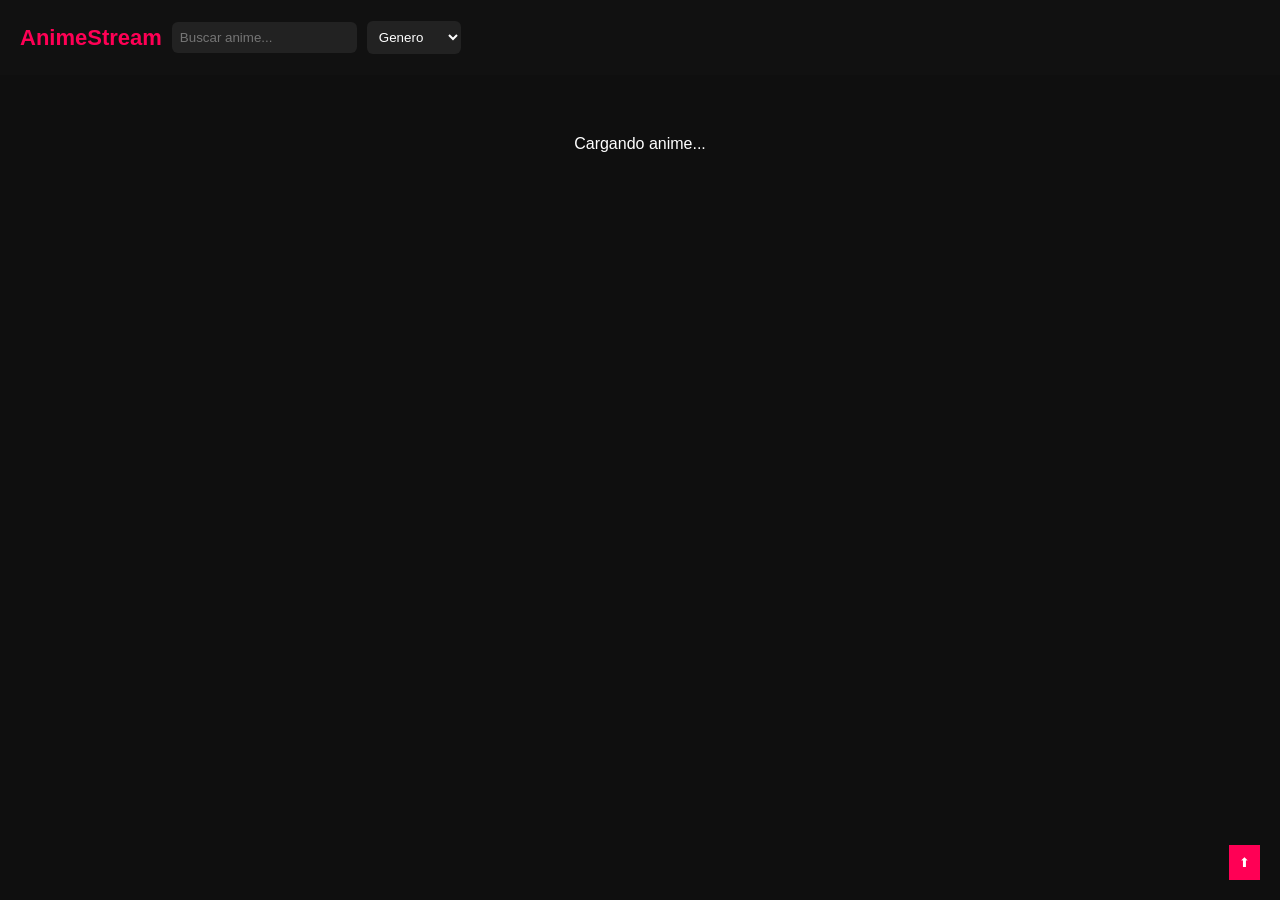
==== index.html @ deb3de0f "Update index.html" ====
<!DOCTYPE html>
<html lang="es">
<head>

<meta charset="UTF-8">
<title>AnimeStream</title>

<link rel="stylesheet" href="style.css">

<meta name="viewport" content="width=device-width, initial-scale=1">

</head>

<body>

<header class="navbar">

<h1 class="logo">AnimeStream</h1>

<input id="searchInput" type="text" placeholder="Buscar anime...">

<select id="genreFilter">
<option value="">Genero</option>
<option value="1">Acción</option>
<option value="2">Aventura</option>
<option value="4">Comedia</option>
<option value="10">Fantasia</option>
<option value="22">Romance</option>
</select>

</header>

<main>

<div id="animeGrid" class="anime-grid"></div>

<div id="loading" class="loading">
Cargando anime...
</div>

</main>

<button id="topBtn">⬆</button>

<script src="script.js"></script>

</body>
</html>
---- style.css ----
body{
margin:0;
font-family:Arial;
background:#0f0f0f;
color:white;
}

.navbar{
display:flex;
gap:10px;
align-items:center;
padding:10px 20px;
background:#111;
position:sticky;
top:0;
z-index:100;
}

.logo{
font-size:22px;
font-weight:bold;
color:#ff0055;
text-decoration:none;
}

input,select{
padding:8px;
border:none;
border-radius:6px;
background:#222;
color:white;
}

.anime-grid{
display:grid;
grid-template-columns:repeat(auto-fill,minmax(180px,1fr));
gap:20px;
padding:20px;
}

.card{
background:#1a1a1a;
border-radius:10px;
overflow:hidden;
cursor:pointer;
transition:0.3s;
}

.card:hover{
transform:scale(1.05);
}

.card img{
width:100%;
height:260px;
object-fit:cover;
}

.card h3{
padding:10px;
font-size:14px;
}

.rating{
padding:0 10px 10px;
color:#ffd000;
}

.loading{
text-align:center;
padding:20px;
}

.anime-page{
display:flex;
gap:20px;
padding:20px;
}

.anime-page img{
width:250px;
border-radius:10px;
}

.episodes{
display:grid;
grid-template-columns:repeat(auto-fill,60px);
gap:10px;
padding:20px;
}

.episodes button{
background:#222;
border:none;
color:white;
padding:10px;
border-radius:6px;
cursor:pointer;
}

.episodes button:hover{
background:#ff0055;
}

.player-container{
max-width:1000px;
margin:auto;
padding:20px;
}

iframe{
width:100%;
height:500px;
border:none;
background:black;
}

.server-selector{
margin-top:15px;
display:flex;
gap:10px;
}

.server-selector button{
padding:10px;
background:#222;
border:none;
color:white;
cursor:pointer;
}

#topBtn{
position:fixed;
bottom:20px;
right:20px;
background:#ff0055;
border:none;
padding:10px;
color:white;
cursor:pointer;
}
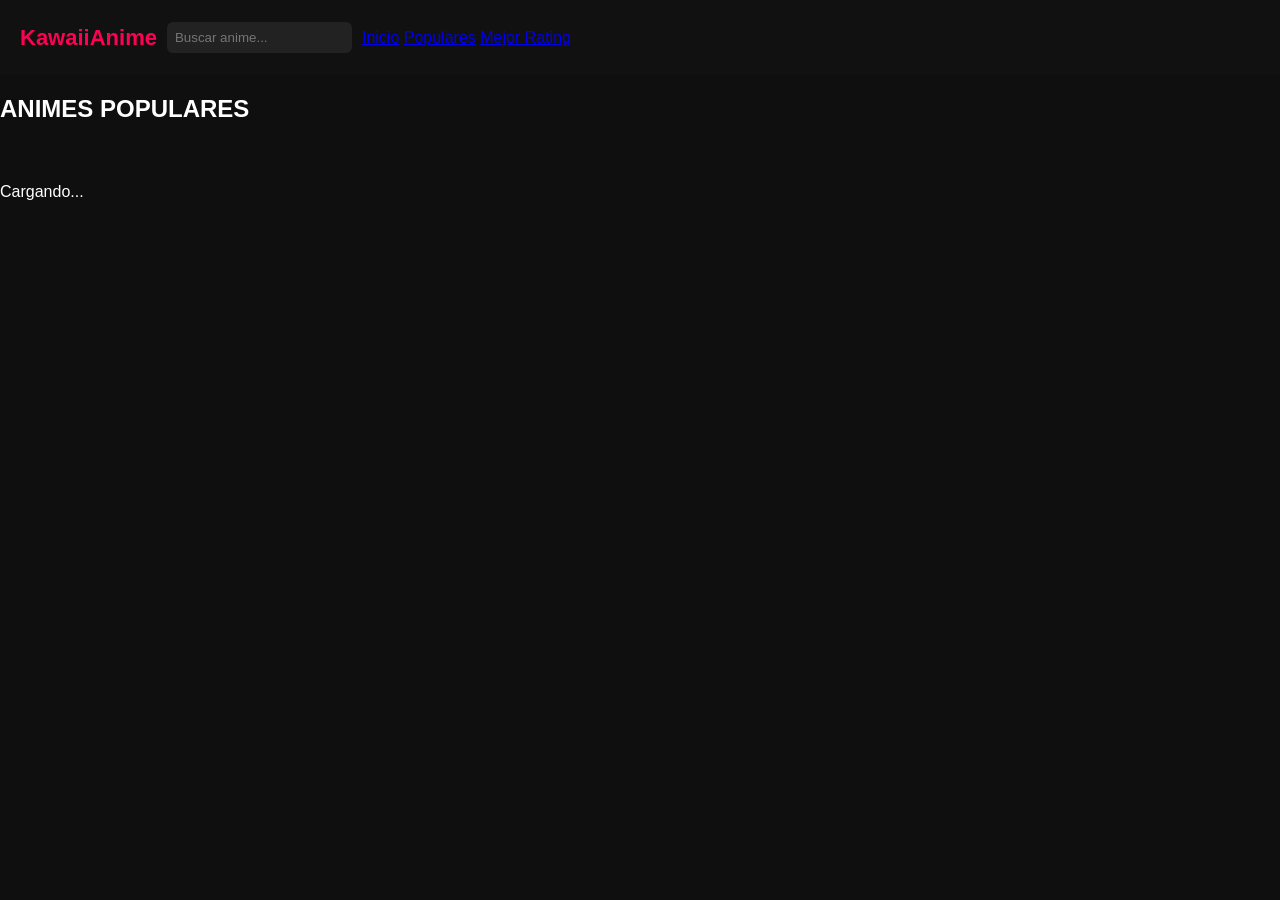
==== commit b2fbf3d3: "Update index.html" ====
--- a/index.html
+++ b/index.html
@@ -1,13 +1,11 @@
 <!DOCTYPE html>
 <html lang="es">
 <head>
-
 <meta charset="UTF-8">
-<title>AnimeStream</title>
+<meta name="viewport" content="width=device-width, initial-scale=1.0">
+<title>Kawaii Anime</title>
 
 <link rel="stylesheet" href="style.css">
-
-<meta name="viewport" content="width=device-width, initial-scale=1">
 
 </head>
 
@@ -15,32 +13,27 @@
 
 <header class="navbar">
 
-<h1 class="logo">AnimeStream</h1>
+<h1 class="logo">KawaiiAnime</h1>
 
-<input id="searchInput" type="text" placeholder="Buscar anime...">
+<input type="text" id="search" placeholder="Buscar anime...">
 
-<select id="genreFilter">
-<option value="">Genero</option>
-<option value="1">Acción</option>
-<option value="2">Aventura</option>
-<option value="4">Comedia</option>
-<option value="10">Fantasia</option>
-<option value="22">Romance</option>
-</select>
+<nav>
+<a href="#">Inicio</a>
+<a href="#popular">Populares</a>
+<a href="#top">Mejor Rating</a>
+</nav>
 
 </header>
 
-<main>
+<section class="hero">
+
+<h2>ANIMES POPULARES</h2>
 
 <div id="animeGrid" class="anime-grid"></div>
 
-<div id="loading" class="loading">
-Cargando anime...
-</div>
+</section>
 
-</main>
-
-<button id="topBtn">⬆</button>
+<div id="loader" class="loader">Cargando...</div>
 
 <script src="script.js"></script>
 
--- a/style.css
+++ b/style.css
@@ -119,6 +119,7 @@
 margin-top:15px;
 display:flex;
 gap:10px;
+flex-wrap:wrap;
 }
 
 .server-selector button{
@@ -139,4 +140,3 @@
 color:white;
 cursor:pointer;
 }
-
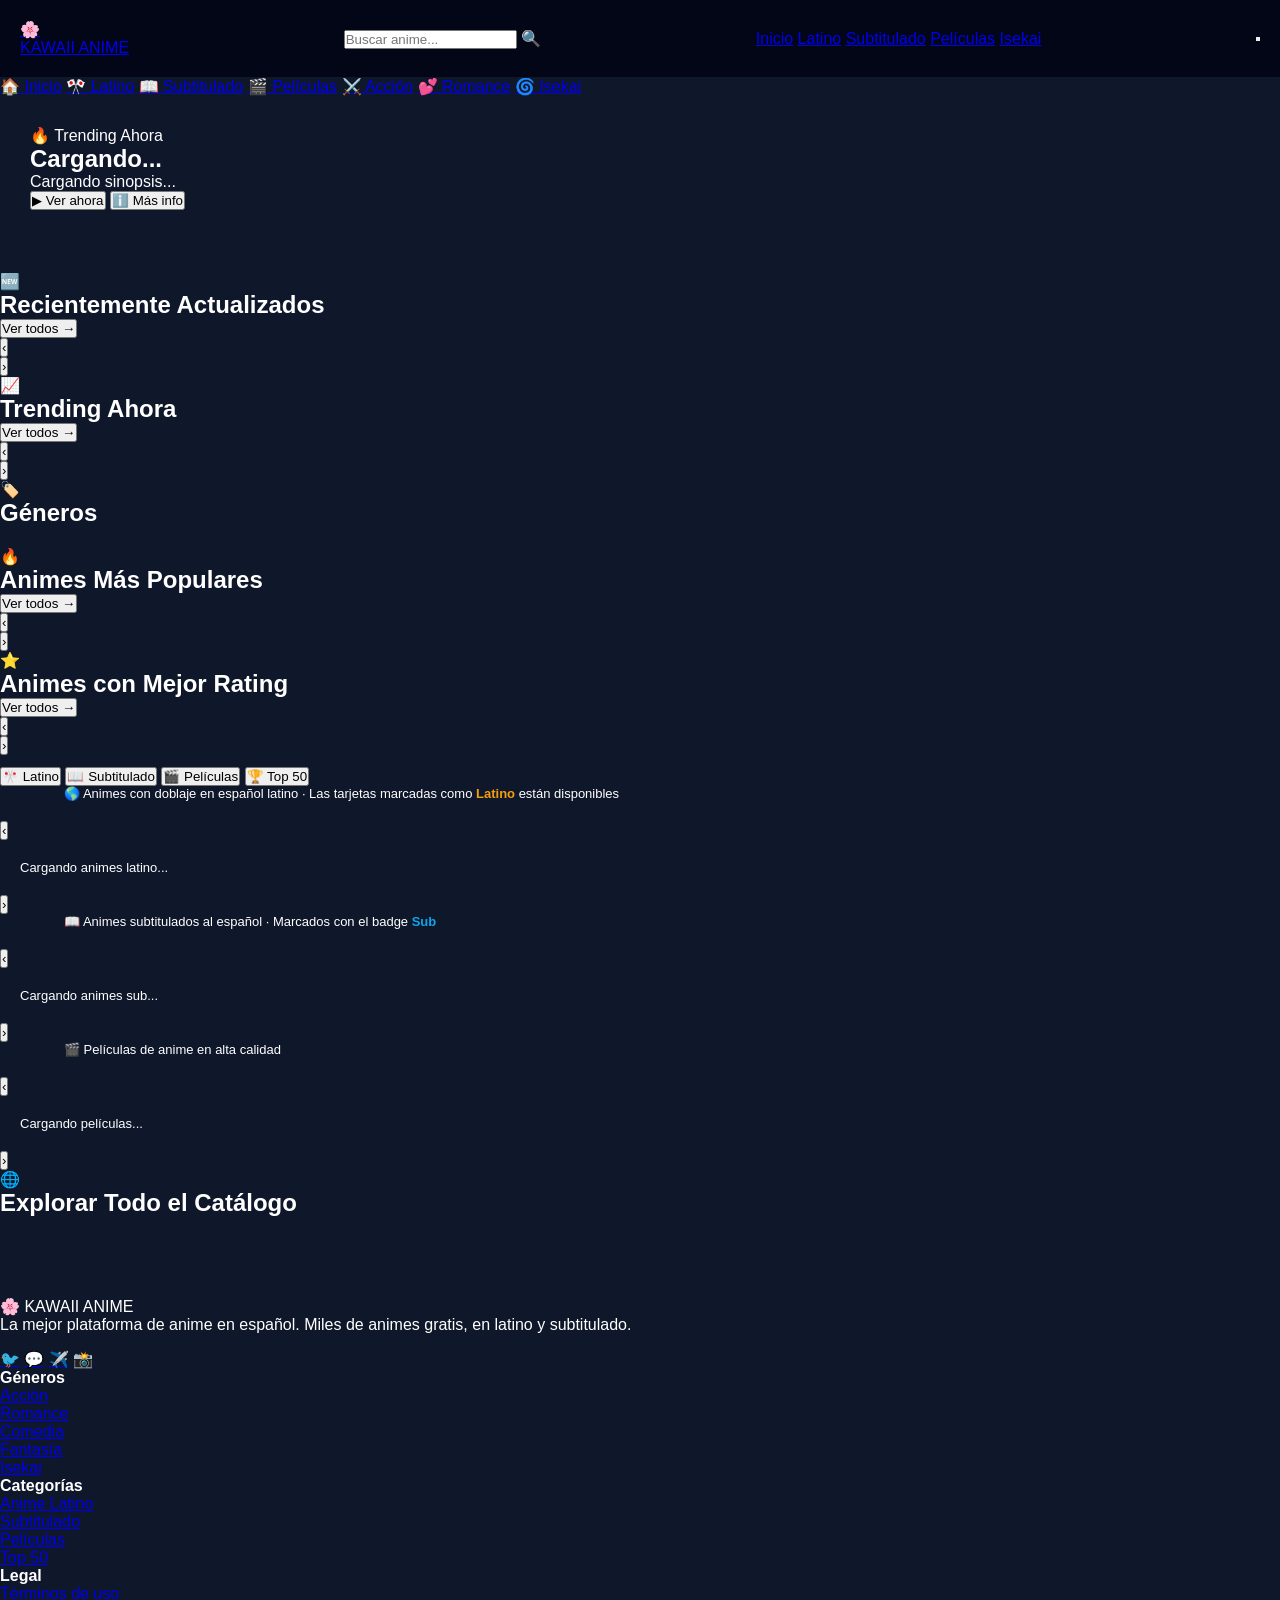
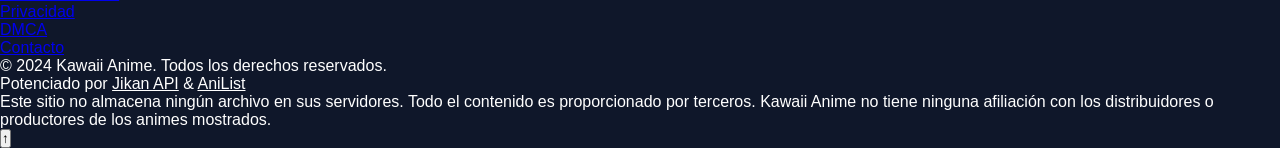
==== commit 1cd2c0a2: "Update index.html" ====
--- a/index.html
+++ b/index.html
@@ -1,41 +1,403 @@
 <!DOCTYPE html>
 <html lang="es">
 <head>
-<meta charset="UTF-8">
-<meta name="viewport" content="width=device-width, initial-scale=1.0">
-<title>Kawaii Anime</title>
-
-<link rel="stylesheet" href="style.css">
-
+  <meta charset="UTF-8">
+  <meta name="viewport" content="width=device-width, initial-scale=1.0">
+  <meta name="description" content="Kawaii Anime — Mira anime online en español latino y subtitulado. Miles de animes gratis.">
+  <meta name="keywords" content="anime online, ver anime, anime latino, anime subtitulado, kawaii anime">
+  <meta property="og:title" content="Kawaii Anime — Ver anime online gratis">
+  <meta property="og:description" content="La mejor plataforma de anime en español. Ver anime online en HD.">
+  <title>Kawaii Anime — Ver anime online gratis</title>
+  <link rel="stylesheet" href="style.css">
+  <!-- Icono de pestaña emoji -->
+  <link rel="icon" href="data:image/svg+xml,<svg xmlns=%22http://www.w3.org/2000/svg%22 viewBox=%220 0 100 100%22><text y=%22.9em%22 font-size=%2290%22>🌸</text></svg>">
 </head>
-
-<body>
-
-<header class="navbar">
-
-<h1 class="logo">KawaiiAnime</h1>
-
-<input type="text" id="search" placeholder="Buscar anime...">
-
-<nav>
-<a href="#">Inicio</a>
-<a href="#popular">Populares</a>
-<a href="#top">Mejor Rating</a>
+<body data-page="home">
+
+<!-- ══════════════════════════════════════════════════════════
+     NAVBAR
+══════════════════════════════════════════════════════════ -->
+<nav class="navbar" id="navbar">
+  <!-- Logo -->
+  <a href="index.html" class="nav-logo">
+    <div class="logo-icon">🌸</div>
+    <span class="logo-text">KAWAII ANIME</span>
+  </a>
+
+  <!-- Buscador central -->
+  <div class="nav-search">
+    <input type="text" id="search-input" placeholder="Buscar anime..." autocomplete="off" spellcheck="false">
+    <span class="search-icon">🔍</span>
+    <!-- Dropdown de resultados en tiempo real -->
+    <div class="search-dropdown" id="search-dropdown"></div>
+  </div>
+
+  <!-- Links desktop -->
+  <nav class="nav-links">
+    <a href="index.html" class="active">Inicio</a>
+    <a href="index.html?tab=latino">Latino</a>
+    <a href="index.html?tab=sub">Subtitulado</a>
+    <a href="index.html?tab=peliculas">Películas</a>
+    <a href="index.html?genre=Isekai">Isekai</a>
+  </nav>
+
+  <!-- Hamburger móvil -->
+  <button class="hamburger" id="hamburger" aria-label="Menú">
+    <span></span><span></span><span></span>
+  </button>
 </nav>
 
-</header>
-
-<section class="hero">
-
-<h2>ANIMES POPULARES</h2>
-
-<div id="animeGrid" class="anime-grid"></div>
-
+<!-- Menú móvil desplegable -->
+<div class="mobile-nav" id="mobile-nav">
+  <a href="index.html">🏠 Inicio</a>
+  <a href="index.html?tab=latino">🎌 Latino</a>
+  <a href="index.html?tab=sub">📖 Subtitulado</a>
+  <a href="index.html?tab=peliculas">🎬 Películas</a>
+  <a href="index.html?genre=Action">⚔️ Acción</a>
+  <a href="index.html?genre=Romance">💕 Romance</a>
+  <a href="index.html?genre=Isekai">🌀 Isekai</a>
+</div>
+
+
+<!-- ══════════════════════════════════════════════════════════
+     HERO BANNER
+══════════════════════════════════════════════════════════ -->
+<section class="hero" id="hero-section">
+  <!-- Fondo dinámico (se actualiza con JS) -->
+  <div class="hero-bg" id="hero-bg"></div>
+  <div class="hero-gradient"></div>
+  <div class="hero-gradient-side"></div>
+
+  <div class="hero-content">
+    <div class="hero-badge">🔥 Trending Ahora</div>
+    <h1 class="hero-title" id="hero-title">Cargando...</h1>
+    <div class="hero-meta" id="hero-meta"></div>
+    <p class="hero-desc" id="hero-desc">Cargando sinopsis...</p>
+    <div class="hero-actions">
+      <button class="btn-primary" id="hero-watch-btn">▶ Ver ahora</button>
+      <button class="btn-secondary" id="hero-info-btn">ℹ️ Más info</button>
+    </div>
+  </div>
+
+  <!-- Dots del carousel -->
+  <div class="hero-dots" id="hero-dots"></div>
 </section>
 
-<div id="loader" class="loader">Cargando...</div>
+
+<!-- ══════════════════════════════════════════════════════════
+     CONTENIDO PRINCIPAL
+══════════════════════════════════════════════════════════ -->
+<main class="main-content">
+
+  <!-- ── Resultados de búsqueda (oculto por defecto) ───────── -->
+  <section id="search-results-section" style="display:none;padding:40px 0 0">
+    <div class="section-header">
+      <div class="section-title">
+        <div class="accent-bar"></div>
+        <span class="icon">🔍</span>
+        <h2 id="search-results-title">Resultados</h2>
+      </div>
+    </div>
+    <div class="grid-section">
+      <div class="anime-grid" id="search-results-grid"></div>
+    </div>
+  </section>
+
+  <!-- ── Resultados de género (oculto por defecto) ─────────── -->
+  <section id="genre-results-section" style="display:none;padding:40px 0 0">
+    <div class="section-header">
+      <div class="section-title">
+        <div class="accent-bar"></div>
+        <span class="icon">🏷️</span>
+        <h2 id="genre-title">Género</h2>
+      </div>
+    </div>
+    <div class="grid-section">
+      <div class="anime-grid" id="genre-grid"></div>
+      <button class="load-more-btn" id="load-more-genre" onclick="loadMoreGenre()">Cargar más</button>
+    </div>
+  </section>
+
+
+  <!-- ── 🆕 RECIENTEMENTE ACTUALIZADOS ─────────────────────── -->
+  <section class="section" style="padding-top:32px">
+    <div class="section-header">
+      <div class="section-title">
+        <div class="accent-bar"></div>
+        <span class="icon">🆕</span>
+        <h2>Recientemente Actualizados</h2>
+      </div>
+      <button class="view-all-btn" onclick="window.location.href='index.html?genre=Action'">Ver todos →</button>
+    </div>
+    <div class="scroll-row-wrapper">
+      <button class="scroll-arrow left" aria-label="Anterior">‹</button>
+      <!-- Las tarjetas se generan con JS -->
+      <div class="scroll-row" id="recent-row"></div>
+      <button class="scroll-arrow right" aria-label="Siguiente">›</button>
+    </div>
+  </section>
+
+
+  <!-- ── 📈 TRENDING ──────────────────────────────────────── -->
+  <section class="section">
+    <div class="section-header">
+      <div class="section-title">
+        <div class="accent-bar"></div>
+        <span class="icon">📈</span>
+        <h2>Trending Ahora</h2>
+      </div>
+      <button class="view-all-btn" onclick="window.location.href='index.html?genre=Action'">Ver todos →</button>
+    </div>
+    <div class="scroll-row-wrapper">
+      <button class="scroll-arrow left" aria-label="Anterior">‹</button>
+      <div class="scroll-row" id="trending-row"></div>
+      <button class="scroll-arrow right" aria-label="Siguiente">›</button>
+    </div>
+  </section>
+
+
+  <!-- ── 🎌 GÉNEROS ──────────────────────────────────────── -->
+  <section class="genres-section">
+    <div class="section-header" style="padding:0 0 20px">
+      <div class="section-title">
+        <div class="accent-bar"></div>
+        <span class="icon">🏷️</span>
+        <h2>Géneros</h2>
+      </div>
+    </div>
+    <!-- Los botones de género se generan con JS (renderGenres) -->
+    <div class="genres-grid" id="genres-grid"></div>
+  </section>
+
+
+  <!-- ── 🔥 POPULARES ─────────────────────────────────────── -->
+  <section class="section">
+    <div class="section-header">
+      <div class="section-title">
+        <div class="accent-bar"></div>
+        <span class="icon">🔥</span>
+        <h2>Animes Más Populares</h2>
+      </div>
+      <button class="view-all-btn">Ver todos →</button>
+    </div>
+    <div class="scroll-row-wrapper">
+      <button class="scroll-arrow left">‹</button>
+      <div class="scroll-row" id="popular-row"></div>
+      <button class="scroll-arrow right">›</button>
+    </div>
+  </section>
+
+
+  <!-- ── ⭐ MEJOR VALORADOS ─────────────────────────────────── -->
+  <section class="section">
+    <div class="section-header">
+      <div class="section-title">
+        <div class="accent-bar"></div>
+        <span class="icon">⭐</span>
+        <h2>Animes con Mejor Rating</h2>
+      </div>
+      <button class="view-all-btn">Ver todos →</button>
+    </div>
+    <div class="scroll-row-wrapper">
+      <button class="scroll-arrow left">‹</button>
+      <div class="scroll-row" id="toprated-row"></div>
+      <button class="scroll-arrow right">›</button>
+    </div>
+  </section>
+
+
+  <!-- ── TABS: Latino / Subtitulado / Películas ─────────────── -->
+  <section class="section" style="padding-top:12px">
+    <div class="tabs">
+      <button class="tab-btn active" onclick="switchTab('tab-latino', this)">🎌 Latino</button>
+      <button class="tab-btn" onclick="switchTab('tab-sub', this)">📖 Subtitulado</button>
+      <button class="tab-btn" onclick="switchTab('tab-movies', this)">🎬 Películas</button>
+      <button class="tab-btn" onclick="switchTab('tab-top', this)">🏆 Top 50</button>
+    </div>
+
+    <!-- Tab Latino -->
+    <div class="tab-content active" id="tab-latino">
+      <p style="color:var(--text-muted);font-size:13px;margin-bottom:20px;padding:0 5%">
+        🌎 Animes con doblaje en español latino · Las tarjetas marcadas como <strong style="color:#f59e0b">Latino</strong> están disponibles
+      </p>
+      <div class="scroll-row-wrapper">
+        <button class="scroll-arrow left">‹</button>
+        <div class="scroll-row" id="latino-row">
+          <!-- JS: carga populares, filtra/mezcla los badges -->
+          <div style="color:var(--text-muted);font-size:13px;padding:20px">Cargando animes latino...</div>
+        </div>
+        <button class="scroll-arrow right">›</button>
+      </div>
+    </div>
+
+    <!-- Tab Subtitulado -->
+    <div class="tab-content" id="tab-sub">
+      <p style="color:var(--text-muted);font-size:13px;margin-bottom:20px;padding:0 5%">
+        📖 Animes subtitulados al español · Marcados con el badge <strong style="color:#0ea5e9">Sub</strong>
+      </p>
+      <div class="scroll-row-wrapper">
+        <button class="scroll-arrow left">‹</button>
+        <div class="scroll-row" id="sub-row">
+          <div style="color:var(--text-muted);font-size:13px;padding:20px">Cargando animes sub...</div>
+        </div>
+        <button class="scroll-arrow right">›</button>
+      </div>
+    </div>
+
+    <!-- Tab Películas -->
+    <div class="tab-content" id="tab-movies">
+      <p style="color:var(--text-muted);font-size:13px;margin-bottom:20px;padding:0 5%">
+        🎬 Películas de anime en alta calidad
+      </p>
+      <div class="scroll-row-wrapper">
+        <button class="scroll-arrow left">‹</button>
+        <div class="scroll-row" id="movies-row">
+          <div style="color:var(--text-muted);font-size:13px;padding:20px">Cargando películas...</div>
+        </div>
+        <button class="scroll-arrow right">›</button>
+      </div>
+    </div>
+
+    <!-- Tab Top 50 -->
+    <div class="tab-content" id="tab-top">
+      <div style="padding:0 5%">
+        <div class="top-list" id="top-rated-list">
+          <div class="loading-spinner"><div class="spinner"></div></div>
+        </div>
+      </div>
+    </div>
+  </section>
+
+
+  <!-- ── EXPLORAR TODO (infinite scroll) ─────────────────── -->
+  <section class="section" id="explore-section">
+    <div class="section-header">
+      <div class="section-title">
+        <div class="accent-bar"></div>
+        <span class="icon">🌐</span>
+        <h2>Explorar Todo el Catálogo</h2>
+      </div>
+    </div>
+    <div class="grid-section">
+      <!-- Grid con infinite scroll -->
+      <div class="anime-grid" id="main-grid"></div>
+      <!-- Sentinel invisible para intersection observer -->
+      <div id="scroll-sentinel" style="height:40px;margin-top:20px"></div>
+    </div>
+  </section>
+
+</main>
+
+
+<!-- ══════════════════════════════════════════════════════════
+     FOOTER
+══════════════════════════════════════════════════════════ -->
+<footer>
+  <div class="footer-top">
+    <div class="footer-brand">
+      <div class="logo-text">🌸 KAWAII ANIME</div>
+      <p>La mejor plataforma de anime en español. Miles de animes gratis, en latino y subtitulado.</p>
+      <div class="social-links" style="margin-top:16px">
+        <a href="#" title="Twitter">🐦</a>
+        <a href="#" title="Discord">💬</a>
+        <a href="#" title="Telegram">✈️</a>
+        <a href="#" title="Instagram">📸</a>
+      </div>
+    </div>
+    <div class="footer-col">
+      <h4>Géneros</h4>
+      <ul>
+        <li><a href="index.html?genre=Action">Acción</a></li>
+        <li><a href="index.html?genre=Romance">Romance</a></li>
+        <li><a href="index.html?genre=Comedy">Comedia</a></li>
+        <li><a href="index.html?genre=Fantasy">Fantasía</a></li>
+        <li><a href="index.html?genre=Isekai">Isekai</a></li>
+      </ul>
+    </div>
+    <div class="footer-col">
+      <h4>Categorías</h4>
+      <ul>
+        <li><a href="index.html?tab=latino">Anime Latino</a></li>
+        <li><a href="index.html?tab=sub">Subtitulado</a></li>
+        <li><a href="index.html?tab=movies">Películas</a></li>
+        <li><a href="index.html?tab=top">Top 50</a></li>
+      </ul>
+    </div>
+    <div class="footer-col">
+      <h4>Legal</h4>
+      <ul>
+        <li><a href="#">Términos de uso</a></li>
+        <li><a href="#">Privacidad</a></li>
+        <li><a href="#">DMCA</a></li>
+        <li><a href="#">Contacto</a></li>
+      </ul>
+    </div>
+  </div>
+  <div class="footer-bottom">
+    <p>© 2024 Kawaii Anime. Todos los derechos reservados.</p>
+    <p>Potenciado por <a href="https://jikan.moe" style="color:var(--accent-light)">Jikan API</a> & <a href="https://anilist.co" style="color:var(--accent-light)">AniList</a></p>
+  </div>
+  <p class="footer-disclaimer">
+    Este sitio no almacena ningún archivo en sus servidores. Todo el contenido es proporcionado por terceros.
+    Kawaii Anime no tiene ninguna afiliación con los distribuidores o productores de los animes mostrados.
+  </p>
+</footer>
+
+<!-- Scroll top -->
+<button class="scroll-top-btn" id="scroll-top-btn" aria-label="Volver arriba">↑</button>
+
+<!-- Toast container -->
+<div class="toast-container" id="toast-container"></div>
 
 <script src="script.js"></script>
 
+<!-- Script extra para cargar las tabs dinámicamente -->
+<script>
+  // Al cambiar tab, carga el contenido si está vacío
+  const originalSwitchTab = window.switchTab;
+  window.switchTab = async (tabId, btn) => {
+    originalSwitchTab(tabId, btn);
+
+    if (tabId === 'tab-latino') {
+      const row = document.getElementById('latino-row');
+      if (row && !row.dataset.loaded) {
+        row.dataset.loaded = '1';
+        row.innerHTML = createSkeletonCards ? createSkeletonCards(8) : '';
+        try {
+          const data = await getTrending(2); // página 2 como variedad
+          row.innerHTML = data.map(a => createAnimeCard(a)).join('');
+          initScrollArrows();
+        } catch(e) { row.innerHTML = ''; }
+      }
+    }
+    if (tabId === 'tab-sub') {
+      const row = document.getElementById('sub-row');
+      if (row && !row.dataset.loaded) {
+        row.dataset.loaded = '1';
+        try {
+          const data = await getPopular(3);
+          row.innerHTML = data.map(a => createAnimeCard(a)).join('');
+          initScrollArrows();
+        } catch(e) { row.innerHTML = ''; }
+      }
+    }
+    if (tabId === 'tab-movies') {
+      const row = document.getElementById('movies-row');
+      if (row && !row.dataset.loaded) {
+        row.dataset.loaded = '1';
+        try {
+          // Películas de Jikan
+          const res = await fetchWithRetry('https://api.jikan.moe/v4/top/anime?type=movie&limit=20');
+          const movies = (res.data || []).map(normalizeJikan);
+          row.innerHTML = movies.map(a => createAnimeCard(a)).join('');
+          initScrollArrows();
+        } catch(e) { row.innerHTML = ''; }
+      }
+    }
+    if (tabId === 'tab-top') {
+      loadTopTable();
+    }
+  };
+</script>
 </body>
 </html>
--- a/style.css
+++ b/style.css
@@ -1,142 +1,199 @@
+*{
+margin:0;
+padding:0;
+box-sizing:border-box;
+font-family:Arial;
+}
+
 body{
-margin:0;
-font-family:Arial;
-background:#0f0f0f;
+
+background:#0f172a;
 color:white;
+
 }
 
 .navbar{
+
 display:flex;
-gap:10px;
+justify-content:space-between;
 align-items:center;
-padding:10px 20px;
-background:#111;
+
+padding:20px;
+
+background:#020617;
+
 position:sticky;
 top:0;
-z-index:100;
+
 }
 
 .logo{
-font-size:22px;
-font-weight:bold;
-color:#ff0055;
-text-decoration:none;
+
+color:#a855f7;
+font-size:24px;
+
 }
 
-input,select{
+#search{
+
 padding:8px;
+
+border-radius:6px;
+
 border:none;
-border-radius:6px;
-background:#222;
-color:white;
+
+width:200px;
+
+}
+
+.hero{
+
+padding:30px;
+
 }
 
 .anime-grid{
+
 display:grid;
+
 grid-template-columns:repeat(auto-fill,minmax(180px,1fr));
+
 gap:20px;
-padding:20px;
+
+margin-top:20px;
+
 }
 
 .card{
-background:#1a1a1a;
+
+background:#1e293b;
+
 border-radius:10px;
+
 overflow:hidden;
+
 cursor:pointer;
+
 transition:0.3s;
+
 }
 
 .card:hover{
+
 transform:scale(1.05);
+
 }
 
 .card img{
+
 width:100%;
+
 height:260px;
+
 object-fit:cover;
+
 }
 
-.card h3{
+.card-title{
+
 padding:10px;
+
 font-size:14px;
+
 }
 
-.rating{
-padding:0 10px 10px;
-color:#ffd000;
+.anime-container{
+
+display:flex;
+
+gap:20px;
+
+padding:30px;
+
 }
 
-.loading{
-text-align:center;
-padding:20px;
+.anime-container img{
+
+width:250px;
+
+border-radius:10px;
+
 }
 
-.anime-page{
-display:flex;
-gap:20px;
-padding:20px;
-}
+.anime-info{
 
-.anime-page img{
-width:250px;
-border-radius:10px;
+max-width:600px;
+
 }
 
 .episodes{
-display:grid;
-grid-template-columns:repeat(auto-fill,60px);
+
+display:flex;
+
+flex-wrap:wrap;
+
 gap:10px;
+
 padding:20px;
+
 }
 
 .episodes button{
-background:#222;
+
+padding:10px 15px;
+
+background:#7c3aed;
+
 border:none;
+
+border-radius:6px;
+
+cursor:pointer;
+
 color:white;
-padding:10px;
-border-radius:6px;
-cursor:pointer;
-}
 
-.episodes button:hover{
-background:#ff0055;
 }
 
 .player-container{
-max-width:1000px;
-margin:auto;
-padding:20px;
+
+padding:40px;
+
 }
 
-iframe{
-width:100%;
-height:500px;
+.servers button{
+
+margin:10px;
+
+padding:10px 20px;
+
+background:#9333ea;
+
 border:none;
-background:black;
+
+border-radius:5px;
+
+cursor:pointer;
+
 }
 
-.server-selector{
-margin-top:15px;
-display:flex;
-gap:10px;
-flex-wrap:wrap;
+.loader{
+
+text-align:center;
+
+padding:40px;
+
+display:none;
+
 }
 
-.server-selector button{
-padding:10px;
-background:#222;
-border:none;
-color:white;
-cursor:pointer;
+@media(max-width:700px){
+
+.anime-container{
+
+flex-direction:column;
+
+align-items:center;
+
 }
 
-#topBtn{
-position:fixed;
-bottom:20px;
-right:20px;
-background:#ff0055;
-border:none;
-padding:10px;
-color:white;
-cursor:pointer;
 }
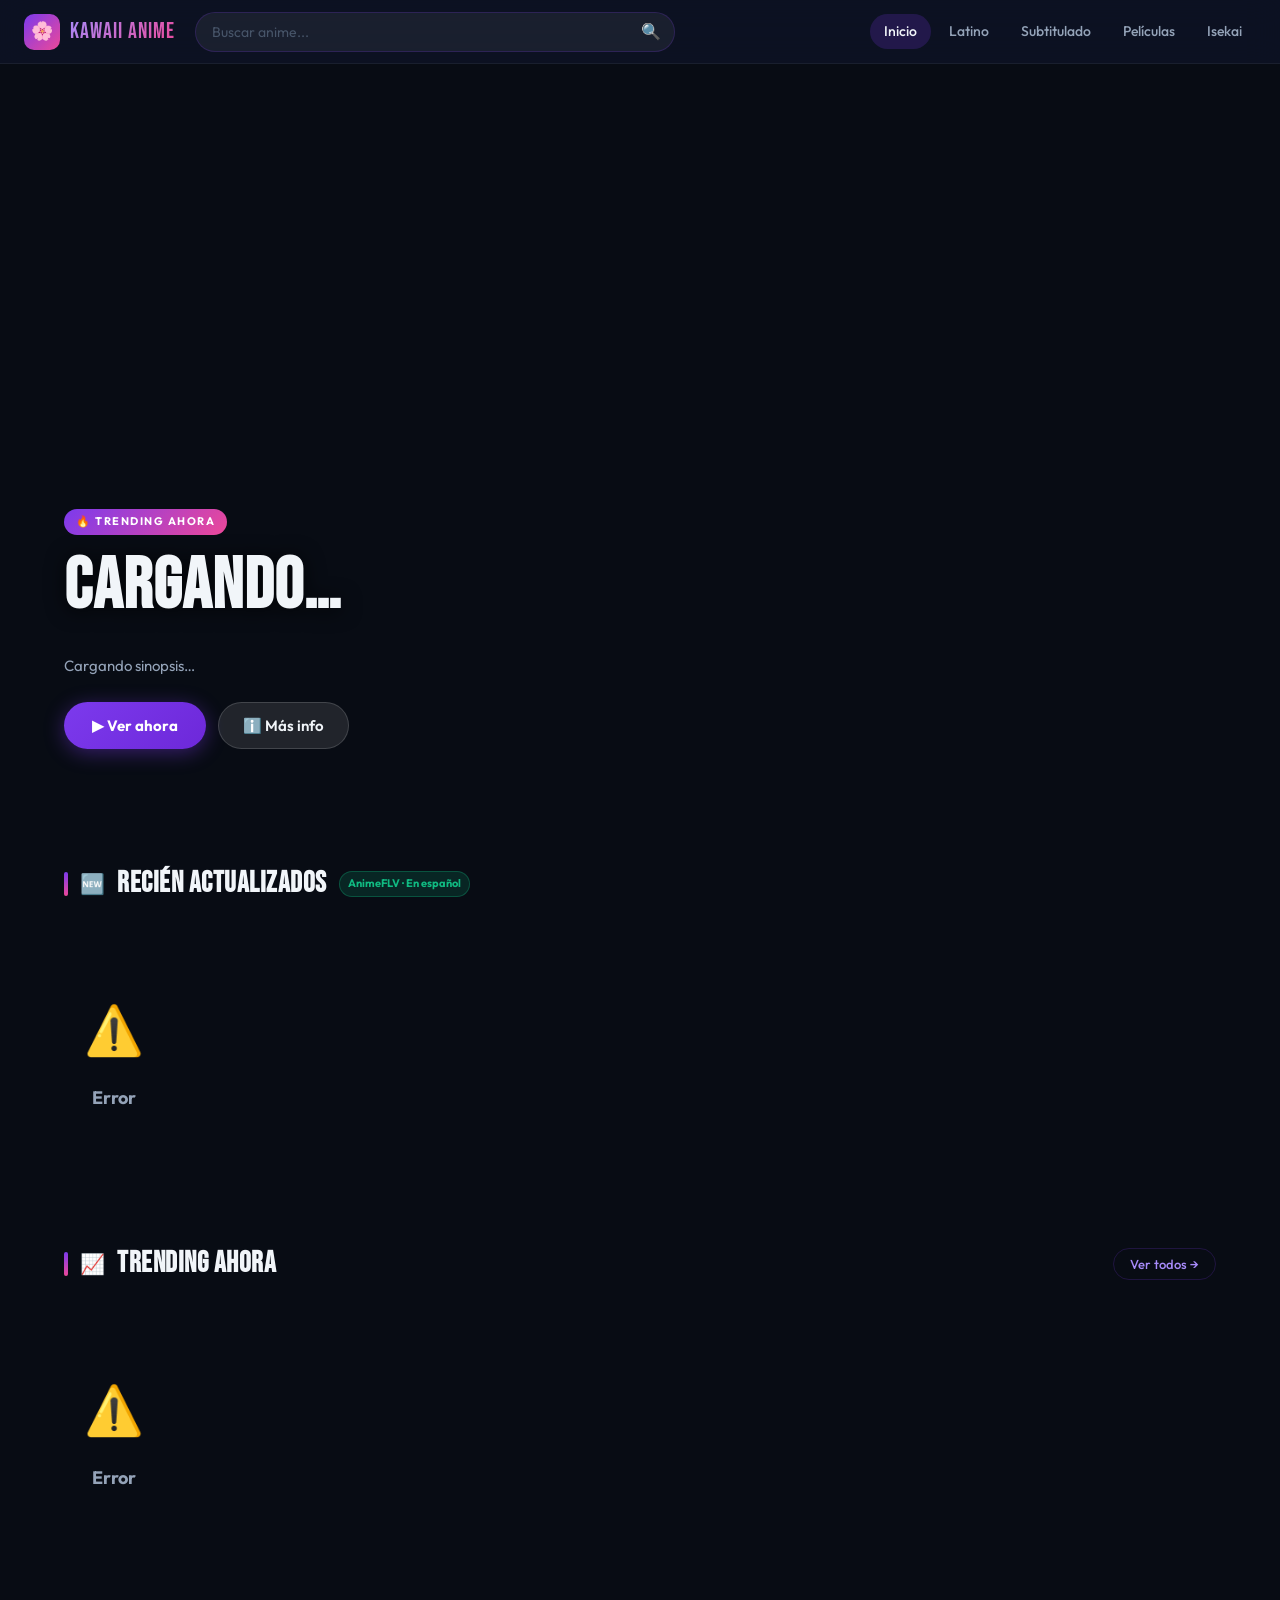
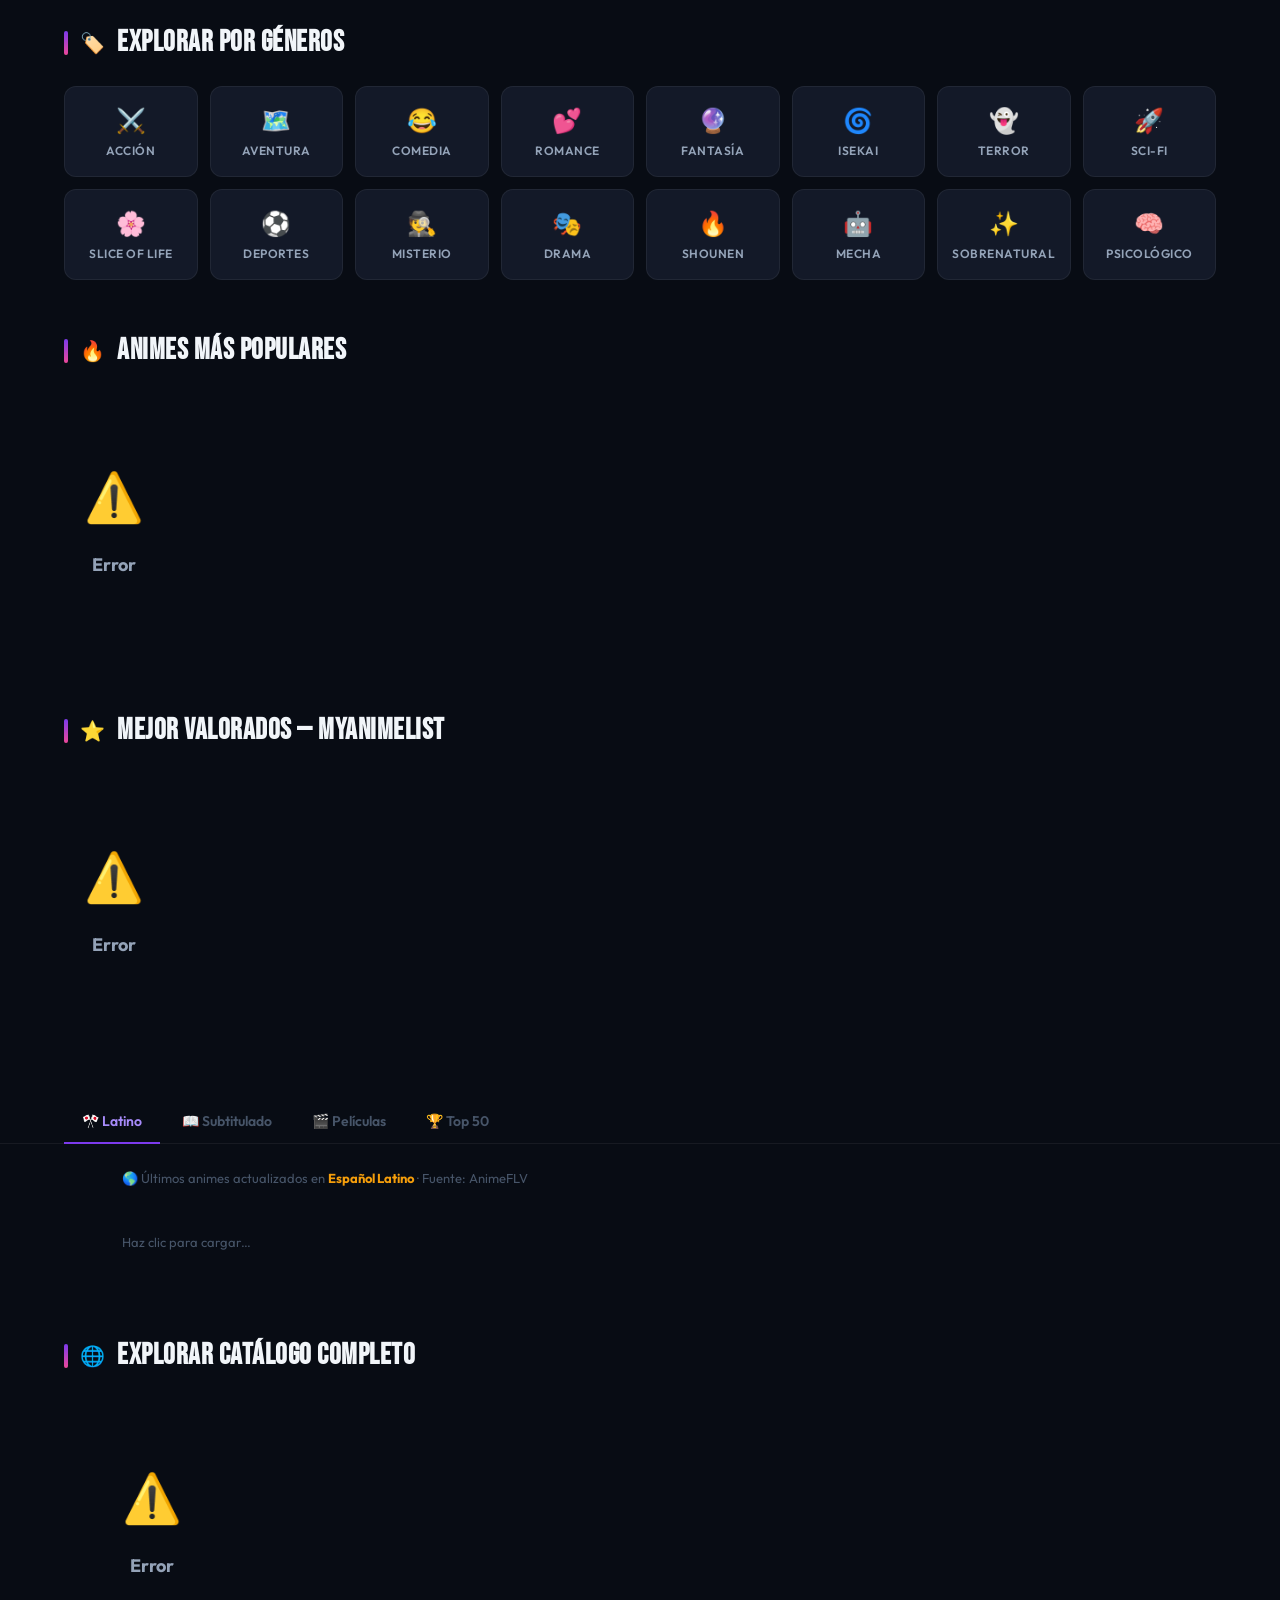
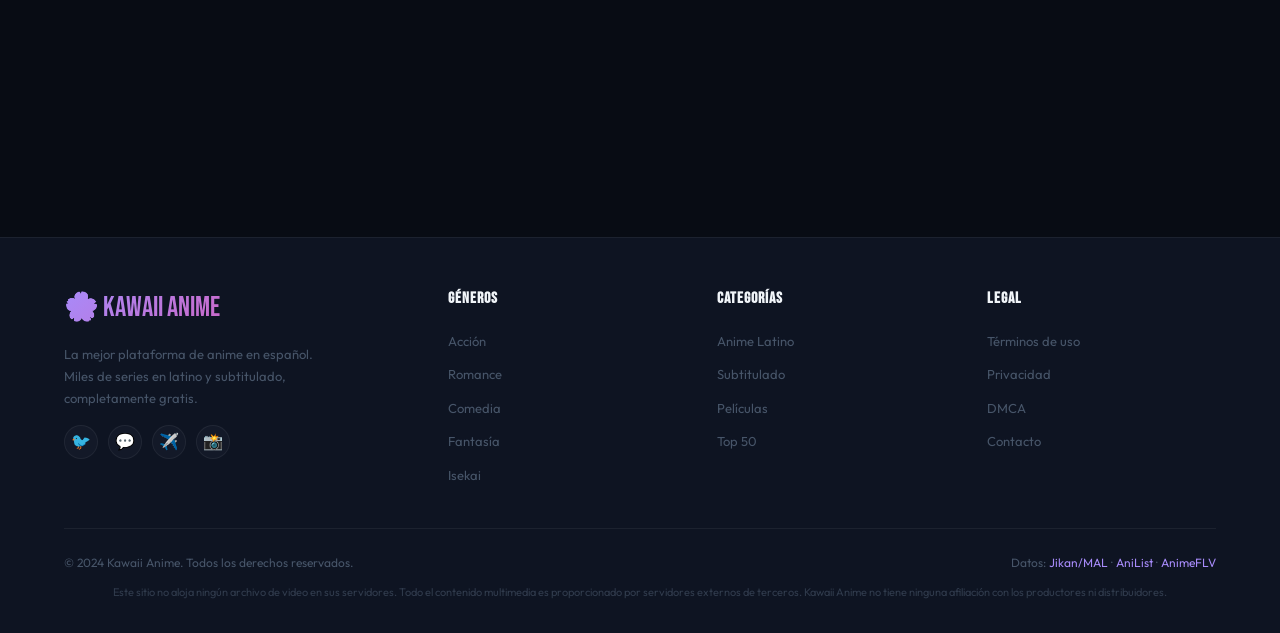
==== commit 5dbbf5f1: "Update index.html" ====
--- a/index.html
+++ b/index.html
@@ -3,114 +3,80 @@
 <head>
   <meta charset="UTF-8">
   <meta name="viewport" content="width=device-width, initial-scale=1.0">
-  <meta name="description" content="Kawaii Anime — Mira anime online en español latino y subtitulado. Miles de animes gratis.">
+  <meta name="description" content="Kawaii Anime — Ver anime online en español latino y subtitulado. Miles de series gratis.">
   <meta name="keywords" content="anime online, ver anime, anime latino, anime subtitulado, kawaii anime">
   <meta property="og:title" content="Kawaii Anime — Ver anime online gratis">
   <meta property="og:description" content="La mejor plataforma de anime en español. Ver anime online en HD.">
+  <meta property="og:type" content="website">
   <title>Kawaii Anime — Ver anime online gratis</title>
   <link rel="stylesheet" href="style.css">
-  <!-- Icono de pestaña emoji -->
   <link rel="icon" href="data:image/svg+xml,<svg xmlns=%22http://www.w3.org/2000/svg%22 viewBox=%220 0 100 100%22><text y=%22.9em%22 font-size=%2290%22>🌸</text></svg>">
 </head>
 <body data-page="home">
 
-<!-- ══════════════════════════════════════════════════════════
-     NAVBAR
-══════════════════════════════════════════════════════════ -->
+<!-- ══ NAVBAR ════════════════════════════════════════════ -->
 <nav class="navbar" id="navbar">
-  <!-- Logo -->
   <a href="index.html" class="nav-logo">
     <div class="logo-icon">🌸</div>
     <span class="logo-text">KAWAII ANIME</span>
   </a>
-
-  <!-- Buscador central -->
   <div class="nav-search">
     <input type="text" id="search-input" placeholder="Buscar anime..." autocomplete="off" spellcheck="false">
     <span class="search-icon">🔍</span>
-    <!-- Dropdown de resultados en tiempo real -->
     <div class="search-dropdown" id="search-dropdown"></div>
   </div>
-
-  <!-- Links desktop -->
   <nav class="nav-links">
     <a href="index.html" class="active">Inicio</a>
-    <a href="index.html?tab=latino">Latino</a>
-    <a href="index.html?tab=sub">Subtitulado</a>
-    <a href="index.html?tab=peliculas">Películas</a>
-    <a href="index.html?genre=Isekai">Isekai</a>
+    <a href="#" onclick="document.querySelector('[data-tab=tab-latino]')?.click()">Latino</a>
+    <a href="#" onclick="document.querySelector('[data-tab=tab-sub]')?.click()">Subtitulado</a>
+    <a href="#" onclick="document.querySelector('[data-tab=tab-movies]')?.click()">Películas</a>
+    <a href="index.html?genre=Isekai&gname=Isekai">Isekai</a>
   </nav>
-
-  <!-- Hamburger móvil -->
   <button class="hamburger" id="hamburger" aria-label="Menú">
     <span></span><span></span><span></span>
   </button>
 </nav>
-
-<!-- Menú móvil desplegable -->
 <div class="mobile-nav" id="mobile-nav">
   <a href="index.html">🏠 Inicio</a>
-  <a href="index.html?tab=latino">🎌 Latino</a>
-  <a href="index.html?tab=sub">📖 Subtitulado</a>
-  <a href="index.html?tab=peliculas">🎬 Películas</a>
-  <a href="index.html?genre=Action">⚔️ Acción</a>
-  <a href="index.html?genre=Romance">💕 Romance</a>
-  <a href="index.html?genre=Isekai">🌀 Isekai</a>
+  <a href="index.html?genre=Action&gname=Acción">⚔️ Acción</a>
+  <a href="index.html?genre=Romance&gname=Romance">💕 Romance</a>
+  <a href="index.html?genre=Isekai&gname=Isekai">🌀 Isekai</a>
+  <a href="index.html?genre=Comedy&gname=Comedia">😂 Comedia</a>
 </div>
 
-
-<!-- ══════════════════════════════════════════════════════════
-     HERO BANNER
-══════════════════════════════════════════════════════════ -->
+<!-- ══ HERO ══════════════════════════════════════════════ -->
 <section class="hero" id="hero-section">
-  <!-- Fondo dinámico (se actualiza con JS) -->
   <div class="hero-bg" id="hero-bg"></div>
   <div class="hero-gradient"></div>
   <div class="hero-gradient-side"></div>
-
   <div class="hero-content">
     <div class="hero-badge">🔥 Trending Ahora</div>
-    <h1 class="hero-title" id="hero-title">Cargando...</h1>
+    <h1 class="hero-title" id="hero-title">Cargando…</h1>
     <div class="hero-meta" id="hero-meta"></div>
-    <p class="hero-desc" id="hero-desc">Cargando sinopsis...</p>
+    <p class="hero-desc" id="hero-desc">Cargando sinopsis…</p>
     <div class="hero-actions">
       <button class="btn-primary" id="hero-watch-btn">▶ Ver ahora</button>
       <button class="btn-secondary" id="hero-info-btn">ℹ️ Más info</button>
     </div>
   </div>
-
-  <!-- Dots del carousel -->
   <div class="hero-dots" id="hero-dots"></div>
 </section>
 
-
-<!-- ══════════════════════════════════════════════════════════
-     CONTENIDO PRINCIPAL
-══════════════════════════════════════════════════════════ -->
+<!-- ══ CONTENIDO PRINCIPAL ══════════════════════════════ -->
 <main class="main-content">
 
-  <!-- ── Resultados de búsqueda (oculto por defecto) ───────── -->
+  <!-- Resultados de búsqueda -->
   <section id="search-results-section" style="display:none;padding:40px 0 0">
     <div class="section-header">
-      <div class="section-title">
-        <div class="accent-bar"></div>
-        <span class="icon">🔍</span>
-        <h2 id="search-results-title">Resultados</h2>
-      </div>
-    </div>
-    <div class="grid-section">
-      <div class="anime-grid" id="search-results-grid"></div>
-    </div>
-  </section>
-
-  <!-- ── Resultados de género (oculto por defecto) ─────────── -->
+      <div class="section-title"><div class="accent-bar"></div><span class="icon">🔍</span><h2 id="search-results-title">Resultados</h2></div>
+    </div>
+    <div class="grid-section"><div class="anime-grid" id="search-results-grid"></div></div>
+  </section>
+
+  <!-- Resultados de género -->
   <section id="genre-results-section" style="display:none;padding:40px 0 0">
     <div class="section-header">
-      <div class="section-title">
-        <div class="accent-bar"></div>
-        <span class="icon">🏷️</span>
-        <h2 id="genre-title">Género</h2>
-      </div>
+      <div class="section-title"><div class="accent-bar"></div><span class="icon">🏷️</span><h2 id="genre-title">Género</h2></div>
     </div>
     <div class="grid-section">
       <div class="anime-grid" id="genre-grid"></div>
@@ -118,67 +84,47 @@
     </div>
   </section>
 
-
-  <!-- ── 🆕 RECIENTEMENTE ACTUALIZADOS ─────────────────────── -->
+  <!-- ── RECIENTES (AnimeFLV en español) ─────────────── -->
   <section class="section" style="padding-top:32px">
     <div class="section-header">
       <div class="section-title">
-        <div class="accent-bar"></div>
-        <span class="icon">🆕</span>
-        <h2>Recientemente Actualizados</h2>
-      </div>
-      <button class="view-all-btn" onclick="window.location.href='index.html?genre=Action'">Ver todos →</button>
-    </div>
-    <div class="scroll-row-wrapper">
-      <button class="scroll-arrow left" aria-label="Anterior">‹</button>
-      <!-- Las tarjetas se generan con JS -->
+        <div class="accent-bar"></div><span class="icon">🆕</span>
+        <h2>Recién Actualizados</h2>
+        <span style="font-size:11px;background:rgba(16,185,129,0.15);color:#10b981;padding:3px 8px;border-radius:99px;border:1px solid rgba(16,185,129,0.3);font-weight:700">AnimeFLV · En español</span>
+      </div>
+    </div>
+    <div class="scroll-row-wrapper">
+      <button class="scroll-arrow left">‹</button>
       <div class="scroll-row" id="recent-row"></div>
-      <button class="scroll-arrow right" aria-label="Siguiente">›</button>
-    </div>
-  </section>
-
-
-  <!-- ── 📈 TRENDING ──────────────────────────────────────── -->
+      <button class="scroll-arrow right">›</button>
+    </div>
+  </section>
+
+  <!-- ── TRENDING (AniList) ───────────────────────────── -->
   <section class="section">
     <div class="section-header">
-      <div class="section-title">
-        <div class="accent-bar"></div>
-        <span class="icon">📈</span>
-        <h2>Trending Ahora</h2>
-      </div>
-      <button class="view-all-btn" onclick="window.location.href='index.html?genre=Action'">Ver todos →</button>
-    </div>
-    <div class="scroll-row-wrapper">
-      <button class="scroll-arrow left" aria-label="Anterior">‹</button>
+      <div class="section-title"><div class="accent-bar"></div><span class="icon">📈</span><h2>Trending Ahora</h2></div>
+      <button class="view-all-btn" onclick="location.href='index.html?genre=Action&gname=Acción'">Ver todos →</button>
+    </div>
+    <div class="scroll-row-wrapper">
+      <button class="scroll-arrow left">‹</button>
       <div class="scroll-row" id="trending-row"></div>
-      <button class="scroll-arrow right" aria-label="Siguiente">›</button>
-    </div>
-  </section>
-
-
-  <!-- ── 🎌 GÉNEROS ──────────────────────────────────────── -->
+      <button class="scroll-arrow right">›</button>
+    </div>
+  </section>
+
+  <!-- ── GÉNEROS ──────────────────────────────────────── -->
   <section class="genres-section">
     <div class="section-header" style="padding:0 0 20px">
-      <div class="section-title">
-        <div class="accent-bar"></div>
-        <span class="icon">🏷️</span>
-        <h2>Géneros</h2>
-      </div>
-    </div>
-    <!-- Los botones de género se generan con JS (renderGenres) -->
+      <div class="section-title"><div class="accent-bar"></div><span class="icon">🏷️</span><h2>Explorar por Géneros</h2></div>
+    </div>
     <div class="genres-grid" id="genres-grid"></div>
   </section>
 
-
-  <!-- ── 🔥 POPULARES ─────────────────────────────────────── -->
+  <!-- ── POPULARES ────────────────────────────────────── -->
   <section class="section">
     <div class="section-header">
-      <div class="section-title">
-        <div class="accent-bar"></div>
-        <span class="icon">🔥</span>
-        <h2>Animes Más Populares</h2>
-      </div>
-      <button class="view-all-btn">Ver todos →</button>
+      <div class="section-title"><div class="accent-bar"></div><span class="icon">🔥</span><h2>Animes Más Populares</h2></div>
     </div>
     <div class="scroll-row-wrapper">
       <button class="scroll-arrow left">‹</button>
@@ -187,16 +133,10 @@
     </div>
   </section>
 
-
-  <!-- ── ⭐ MEJOR VALORADOS ─────────────────────────────────── -->
+  <!-- ── MEJOR VALORADOS ──────────────────────────────── -->
   <section class="section">
     <div class="section-header">
-      <div class="section-title">
-        <div class="accent-bar"></div>
-        <span class="icon">⭐</span>
-        <h2>Animes con Mejor Rating</h2>
-      </div>
-      <button class="view-all-btn">Ver todos →</button>
+      <div class="section-title"><div class="accent-bar"></div><span class="icon">⭐</span><h2>Mejor Valorados — MyAnimeList</h2></div>
     </div>
     <div class="scroll-row-wrapper">
       <button class="scroll-arrow left">‹</button>
@@ -205,46 +145,41 @@
     </div>
   </section>
 
-
-  <!-- ── TABS: Latino / Subtitulado / Películas ─────────────── -->
+  <!-- ── TABS ─────────────────────────────────────────── -->
   <section class="section" style="padding-top:12px">
     <div class="tabs">
-      <button class="tab-btn active" onclick="switchTab('tab-latino', this)">🎌 Latino</button>
-      <button class="tab-btn" onclick="switchTab('tab-sub', this)">📖 Subtitulado</button>
-      <button class="tab-btn" onclick="switchTab('tab-movies', this)">🎬 Películas</button>
-      <button class="tab-btn" onclick="switchTab('tab-top', this)">🏆 Top 50</button>
-    </div>
-
-    <!-- Tab Latino -->
+      <button class="tab-btn active" data-tab="tab-latino" onclick="switchTab('tab-latino',this)">🎌 Latino</button>
+      <button class="tab-btn" data-tab="tab-sub"     onclick="switchTab('tab-sub',this)">📖 Subtitulado</button>
+      <button class="tab-btn" data-tab="tab-movies"  onclick="switchTab('tab-movies',this)">🎬 Películas</button>
+      <button class="tab-btn" data-tab="tab-top"     onclick="switchTab('tab-top',this)">🏆 Top 50</button>
+    </div>
+
     <div class="tab-content active" id="tab-latino">
       <p style="color:var(--text-muted);font-size:13px;margin-bottom:20px;padding:0 5%">
-        🌎 Animes con doblaje en español latino · Las tarjetas marcadas como <strong style="color:#f59e0b">Latino</strong> están disponibles
+        🌎 Últimos animes actualizados en <strong style="color:#f59e0b">Español Latino</strong> · Fuente: AnimeFLV
       </p>
       <div class="scroll-row-wrapper">
         <button class="scroll-arrow left">‹</button>
         <div class="scroll-row" id="latino-row">
-          <!-- JS: carga populares, filtra/mezcla los badges -->
-          <div style="color:var(--text-muted);font-size:13px;padding:20px">Cargando animes latino...</div>
+          <div style="color:var(--text-muted);font-size:13px;padding:20px 0">Haz clic para cargar…</div>
         </div>
         <button class="scroll-arrow right">›</button>
       </div>
     </div>
 
-    <!-- Tab Subtitulado -->
     <div class="tab-content" id="tab-sub">
       <p style="color:var(--text-muted);font-size:13px;margin-bottom:20px;padding:0 5%">
-        📖 Animes subtitulados al español · Marcados con el badge <strong style="color:#0ea5e9">Sub</strong>
+        📖 Animes con <strong style="color:#0ea5e9">Subtítulos en Español</strong>
       </p>
       <div class="scroll-row-wrapper">
         <button class="scroll-arrow left">‹</button>
         <div class="scroll-row" id="sub-row">
-          <div style="color:var(--text-muted);font-size:13px;padding:20px">Cargando animes sub...</div>
+          <div style="color:var(--text-muted);font-size:13px;padding:20px 0">Haz clic para cargar…</div>
         </div>
         <button class="scroll-arrow right">›</button>
       </div>
     </div>
 
-    <!-- Tab Películas -->
     <div class="tab-content" id="tab-movies">
       <p style="color:var(--text-muted);font-size:13px;margin-bottom:20px;padding:0 5%">
         🎬 Películas de anime en alta calidad
@@ -252,13 +187,12 @@
       <div class="scroll-row-wrapper">
         <button class="scroll-arrow left">‹</button>
         <div class="scroll-row" id="movies-row">
-          <div style="color:var(--text-muted);font-size:13px;padding:20px">Cargando películas...</div>
+          <div style="color:var(--text-muted);font-size:13px;padding:20px 0">Haz clic para cargar…</div>
         </div>
         <button class="scroll-arrow right">›</button>
       </div>
     </div>
 
-    <!-- Tab Top 50 -->
     <div class="tab-content" id="tab-top">
       <div style="padding:0 5%">
         <div class="top-list" id="top-rated-list">
@@ -268,59 +202,47 @@
     </div>
   </section>
 
-
-  <!-- ── EXPLORAR TODO (infinite scroll) ─────────────────── -->
+  <!-- ── CATÁLOGO INFINITO ─────────────────────────────── -->
   <section class="section" id="explore-section">
     <div class="section-header">
-      <div class="section-title">
-        <div class="accent-bar"></div>
-        <span class="icon">🌐</span>
-        <h2>Explorar Todo el Catálogo</h2>
-      </div>
+      <div class="section-title"><div class="accent-bar"></div><span class="icon">🌐</span><h2>Explorar Catálogo Completo</h2></div>
     </div>
     <div class="grid-section">
-      <!-- Grid con infinite scroll -->
       <div class="anime-grid" id="main-grid"></div>
-      <!-- Sentinel invisible para intersection observer -->
       <div id="scroll-sentinel" style="height:40px;margin-top:20px"></div>
     </div>
   </section>
 
 </main>
 
-
-<!-- ══════════════════════════════════════════════════════════
-     FOOTER
-══════════════════════════════════════════════════════════ -->
+<!-- ══ FOOTER ════════════════════════════════════════════ -->
 <footer>
   <div class="footer-top">
     <div class="footer-brand">
       <div class="logo-text">🌸 KAWAII ANIME</div>
-      <p>La mejor plataforma de anime en español. Miles de animes gratis, en latino y subtitulado.</p>
+      <p>La mejor plataforma de anime en español. Miles de series en latino y subtitulado, completamente gratis.</p>
       <div class="social-links" style="margin-top:16px">
-        <a href="#" title="Twitter">🐦</a>
-        <a href="#" title="Discord">💬</a>
-        <a href="#" title="Telegram">✈️</a>
-        <a href="#" title="Instagram">📸</a>
+        <a href="#" title="Twitter">🐦</a><a href="#" title="Discord">💬</a>
+        <a href="#" title="Telegram">✈️</a><a href="#" title="Instagram">📸</a>
       </div>
     </div>
     <div class="footer-col">
       <h4>Géneros</h4>
       <ul>
-        <li><a href="index.html?genre=Action">Acción</a></li>
-        <li><a href="index.html?genre=Romance">Romance</a></li>
-        <li><a href="index.html?genre=Comedy">Comedia</a></li>
-        <li><a href="index.html?genre=Fantasy">Fantasía</a></li>
-        <li><a href="index.html?genre=Isekai">Isekai</a></li>
+        <li><a href="index.html?genre=Action&gname=Acción">Acción</a></li>
+        <li><a href="index.html?genre=Romance&gname=Romance">Romance</a></li>
+        <li><a href="index.html?genre=Comedy&gname=Comedia">Comedia</a></li>
+        <li><a href="index.html?genre=Fantasy&gname=Fantasía">Fantasía</a></li>
+        <li><a href="index.html?genre=Isekai&gname=Isekai">Isekai</a></li>
       </ul>
     </div>
     <div class="footer-col">
       <h4>Categorías</h4>
       <ul>
-        <li><a href="index.html?tab=latino">Anime Latino</a></li>
-        <li><a href="index.html?tab=sub">Subtitulado</a></li>
-        <li><a href="index.html?tab=movies">Películas</a></li>
-        <li><a href="index.html?tab=top">Top 50</a></li>
+        <li><a href="#" onclick="document.querySelector('[data-tab=tab-latino]')?.click()">Anime Latino</a></li>
+        <li><a href="#" onclick="document.querySelector('[data-tab=tab-sub]')?.click()">Subtitulado</a></li>
+        <li><a href="#" onclick="document.querySelector('[data-tab=tab-movies]')?.click()">Películas</a></li>
+        <li><a href="#" onclick="document.querySelector('[data-tab=tab-top]')?.click()">Top 50</a></li>
       </ul>
     </div>
     <div class="footer-col">
@@ -335,69 +257,16 @@
   </div>
   <div class="footer-bottom">
     <p>© 2024 Kawaii Anime. Todos los derechos reservados.</p>
-    <p>Potenciado por <a href="https://jikan.moe" style="color:var(--accent-light)">Jikan API</a> & <a href="https://anilist.co" style="color:var(--accent-light)">AniList</a></p>
+    <p>Datos: <a href="https://jikan.moe" target="_blank" style="color:var(--accent-light)">Jikan/MAL</a> · <a href="https://anilist.co" target="_blank" style="color:var(--accent-light)">AniList</a> · <a href="https://animeflv.net" target="_blank" style="color:var(--accent-light)">AnimeFLV</a></p>
   </div>
   <p class="footer-disclaimer">
-    Este sitio no almacena ningún archivo en sus servidores. Todo el contenido es proporcionado por terceros.
-    Kawaii Anime no tiene ninguna afiliación con los distribuidores o productores de los animes mostrados.
+    Este sitio no aloja ningún archivo de video en sus servidores. Todo el contenido multimedia es proporcionado
+    por servidores externos de terceros. Kawaii Anime no tiene ninguna afiliación con los productores ni distribuidores.
   </p>
 </footer>
 
-<!-- Scroll top -->
 <button class="scroll-top-btn" id="scroll-top-btn" aria-label="Volver arriba">↑</button>
-
-<!-- Toast container -->
 <div class="toast-container" id="toast-container"></div>
-
 <script src="script.js"></script>
-
-<!-- Script extra para cargar las tabs dinámicamente -->
-<script>
-  // Al cambiar tab, carga el contenido si está vacío
-  const originalSwitchTab = window.switchTab;
-  window.switchTab = async (tabId, btn) => {
-    originalSwitchTab(tabId, btn);
-
-    if (tabId === 'tab-latino') {
-      const row = document.getElementById('latino-row');
-      if (row && !row.dataset.loaded) {
-        row.dataset.loaded = '1';
-        row.innerHTML = createSkeletonCards ? createSkeletonCards(8) : '';
-        try {
-          const data = await getTrending(2); // página 2 como variedad
-          row.innerHTML = data.map(a => createAnimeCard(a)).join('');
-          initScrollArrows();
-        } catch(e) { row.innerHTML = ''; }
-      }
-    }
-    if (tabId === 'tab-sub') {
-      const row = document.getElementById('sub-row');
-      if (row && !row.dataset.loaded) {
-        row.dataset.loaded = '1';
-        try {
-          const data = await getPopular(3);
-          row.innerHTML = data.map(a => createAnimeCard(a)).join('');
-          initScrollArrows();
-        } catch(e) { row.innerHTML = ''; }
-      }
-    }
-    if (tabId === 'tab-movies') {
-      const row = document.getElementById('movies-row');
-      if (row && !row.dataset.loaded) {
-        row.dataset.loaded = '1';
-        try {
-          // Películas de Jikan
-          const res = await fetchWithRetry('https://api.jikan.moe/v4/top/anime?type=movie&limit=20');
-          const movies = (res.data || []).map(normalizeJikan);
-          row.innerHTML = movies.map(a => createAnimeCard(a)).join('');
-          initScrollArrows();
-        } catch(e) { row.innerHTML = ''; }
-      }
-    }
-    if (tabId === 'tab-top') {
-      loadTopTable();
-    }
-  };
-</script>
 </body>
 </html>
--- a/style.css
+++ b/style.css
@@ -1,199 +1,1516 @@
-*{
-margin:0;
-padding:0;
-box-sizing:border-box;
-font-family:Arial;
-}
-
-body{
-
-background:#0f172a;
-color:white;
-
-}
-
-.navbar{
-
-display:flex;
-justify-content:space-between;
-align-items:center;
-
-padding:20px;
-
-background:#020617;
-
-position:sticky;
-top:0;
-
-}
-
-.logo{
-
-color:#a855f7;
-font-size:24px;
-
-}
-
-#search{
-
-padding:8px;
-
-border-radius:6px;
-
-border:none;
-
-width:200px;
-
-}
-
-.hero{
-
-padding:30px;
-
-}
-
-.anime-grid{
-
-display:grid;
-
-grid-template-columns:repeat(auto-fill,minmax(180px,1fr));
-
-gap:20px;
-
-margin-top:20px;
-
-}
-
-.card{
-
-background:#1e293b;
-
-border-radius:10px;
-
-overflow:hidden;
-
-cursor:pointer;
-
-transition:0.3s;
-
-}
-
-.card:hover{
-
-transform:scale(1.05);
-
-}
-
-.card img{
-
-width:100%;
-
-height:260px;
-
-object-fit:cover;
-
-}
-
-.card-title{
-
-padding:10px;
-
-font-size:14px;
-
-}
-
-.anime-container{
-
-display:flex;
-
-gap:20px;
-
-padding:30px;
-
-}
-
-.anime-container img{
-
-width:250px;
-
-border-radius:10px;
-
-}
-
-.anime-info{
-
-max-width:600px;
-
-}
-
-.episodes{
-
-display:flex;
-
-flex-wrap:wrap;
-
-gap:10px;
-
-padding:20px;
-
-}
-
-.episodes button{
-
-padding:10px 15px;
-
-background:#7c3aed;
-
-border:none;
-
-border-radius:6px;
-
-cursor:pointer;
-
-color:white;
-
-}
-
-.player-container{
-
-padding:40px;
-
-}
-
-.servers button{
-
-margin:10px;
-
-padding:10px 20px;
-
-background:#9333ea;
-
-border:none;
-
-border-radius:5px;
-
-cursor:pointer;
-
-}
-
-.loader{
-
-text-align:center;
-
-padding:40px;
-
-display:none;
-
-}
-
-@media(max-width:700px){
-
-.anime-container{
-
-flex-direction:column;
-
-align-items:center;
-
-}
-
-}
+/* ============================================================
+   KAWAII ANIME — Global Stylesheet
+   Tema: Dark streaming platform con acentos morado/violeta
+   Fuentes: Outfit (body), Bebas Neue (headings)
+   ============================================================ */
+
+@import url('https://fonts.googleapis.com/css2?family=Bebas+Neue&family=Outfit:wght@300;400;500;600;700;800&display=swap');
+
+/* ── Variables globales ──────────────────────────────────── */
+:root {
+  --bg-primary:    #080c14;
+  --bg-secondary:  #0e1422;
+  --bg-card:       #131928;
+  --bg-glass:      rgba(15, 20, 40, 0.7);
+  --accent:        #7c3aed;
+  --accent-light:  #a78bfa;
+  --accent-glow:   rgba(124, 58, 237, 0.4);
+  --accent2:       #ec4899;
+  --text-primary:  #f1f5f9;
+  --text-secondary:#94a3b8;
+  --text-muted:    #475569;
+  --border:        rgba(124, 58, 237, 0.2);
+  --border-subtle: rgba(255,255,255,0.06);
+  --radius:        12px;
+  --radius-sm:     8px;
+  --radius-lg:     18px;
+  --shadow:        0 8px 32px rgba(0,0,0,0.5);
+  --shadow-glow:   0 0 24px var(--accent-glow);
+  --transition:    0.25s cubic-bezier(0.4,0,0.2,1);
+  --font-head:     'Bebas Neue', cursive;
+  --font-body:     'Outfit', sans-serif;
+}
+
+/* ── Reset ──────────────────────────────────────────────── */
+*, *::before, *::after { box-sizing: border-box; margin: 0; padding: 0; }
+html { scroll-behavior: smooth; }
+body {
+  font-family: var(--font-body);
+  background: var(--bg-primary);
+  color: var(--text-primary);
+  min-height: 100vh;
+  overflow-x: hidden;
+  line-height: 1.6;
+}
+a { color: inherit; text-decoration: none; }
+img { display: block; max-width: 100%; }
+button { cursor: pointer; font-family: var(--font-body); }
+ul { list-style: none; }
+
+/* ── Scrollbar ──────────────────────────────────────────── */
+::-webkit-scrollbar { width: 6px; height: 6px; }
+::-webkit-scrollbar-track { background: var(--bg-secondary); }
+::-webkit-scrollbar-thumb { background: var(--accent); border-radius: 99px; }
+
+/* ============================================================
+   NAVBAR
+   ============================================================ */
+.navbar {
+  position: fixed;
+  top: 0; left: 0; right: 0;
+  z-index: 1000;
+  height: 64px;
+  background: var(--bg-glass);
+  backdrop-filter: blur(18px);
+  -webkit-backdrop-filter: blur(18px);
+  border-bottom: 1px solid var(--border-subtle);
+  display: flex;
+  align-items: center;
+  padding: 0 24px;
+  gap: 20px;
+  transition: background var(--transition);
+}
+.navbar.scrolled {
+  background: rgba(8,12,20,0.96);
+  box-shadow: 0 2px 20px rgba(0,0,0,0.6);
+}
+.nav-logo {
+  display: flex;
+  align-items: center;
+  gap: 10px;
+  flex-shrink: 0;
+}
+.nav-logo .logo-icon {
+  width: 36px; height: 36px;
+  background: linear-gradient(135deg, var(--accent), var(--accent2));
+  border-radius: 10px;
+  display: flex; align-items: center; justify-content: center;
+  font-size: 18px;
+}
+.nav-logo .logo-text {
+  font-family: var(--font-head);
+  font-size: 22px;
+  letter-spacing: 1px;
+  background: linear-gradient(135deg, #a78bfa, #ec4899);
+  -webkit-background-clip: text;
+  -webkit-text-fill-color: transparent;
+}
+
+/* Search */
+.nav-search {
+  flex: 1;
+  max-width: 480px;
+  position: relative;
+}
+.nav-search input {
+  width: 100%;
+  padding: 10px 44px 10px 16px;
+  background: rgba(255,255,255,0.06);
+  border: 1px solid var(--border);
+  border-radius: 99px;
+  color: var(--text-primary);
+  font-family: var(--font-body);
+  font-size: 14px;
+  outline: none;
+  transition: all var(--transition);
+}
+.nav-search input::placeholder { color: var(--text-muted); }
+.nav-search input:focus {
+  border-color: var(--accent);
+  background: rgba(124,58,237,0.1);
+  box-shadow: 0 0 0 3px var(--accent-glow);
+}
+.nav-search .search-icon {
+  position: absolute;
+  right: 14px; top: 50%;
+  transform: translateY(-50%);
+  color: var(--text-muted);
+  pointer-events: none;
+  font-size: 16px;
+}
+
+/* Search dropdown */
+.search-dropdown {
+  position: absolute;
+  top: calc(100% + 8px);
+  left: 0; right: 0;
+  background: var(--bg-card);
+  border: 1px solid var(--border);
+  border-radius: var(--radius);
+  max-height: 400px;
+  overflow-y: auto;
+  z-index: 2000;
+  display: none;
+  box-shadow: var(--shadow);
+}
+.search-dropdown.active { display: block; }
+.search-result-item {
+  display: flex;
+  align-items: center;
+  gap: 12px;
+  padding: 10px 14px;
+  cursor: pointer;
+  transition: background var(--transition);
+  border-bottom: 1px solid var(--border-subtle);
+}
+.search-result-item:last-child { border-bottom: none; }
+.search-result-item:hover { background: rgba(124,58,237,0.15); }
+.search-result-item img {
+  width: 40px; height: 56px;
+  object-fit: cover;
+  border-radius: 6px;
+  flex-shrink: 0;
+}
+.search-result-item .info .title {
+  font-size: 14px;
+  font-weight: 600;
+  color: var(--text-primary);
+  line-height: 1.3;
+}
+.search-result-item .info .meta {
+  font-size: 12px;
+  color: var(--text-muted);
+  margin-top: 2px;
+}
+
+/* Nav links */
+.nav-links {
+  display: flex;
+  align-items: center;
+  gap: 4px;
+  margin-left: auto;
+}
+.nav-links a {
+  padding: 6px 14px;
+  border-radius: 99px;
+  font-size: 14px;
+  font-weight: 500;
+  color: var(--text-secondary);
+  transition: all var(--transition);
+  white-space: nowrap;
+}
+.nav-links a:hover, .nav-links a.active {
+  color: var(--text-primary);
+  background: rgba(124,58,237,0.2);
+}
+
+/* Hamburger */
+.hamburger {
+  display: none;
+  flex-direction: column;
+  gap: 5px;
+  background: none;
+  border: none;
+  padding: 4px;
+  margin-left: auto;
+}
+.hamburger span {
+  display: block;
+  width: 24px; height: 2px;
+  background: var(--text-primary);
+  border-radius: 2px;
+  transition: all var(--transition);
+}
+
+/* Mobile Nav */
+.mobile-nav {
+  display: none;
+  position: fixed;
+  top: 64px; left: 0; right: 0;
+  background: var(--bg-secondary);
+  border-bottom: 1px solid var(--border);
+  z-index: 999;
+  padding: 16px;
+  flex-direction: column;
+  gap: 8px;
+}
+.mobile-nav.open { display: flex; }
+.mobile-nav a {
+  padding: 10px 14px;
+  border-radius: var(--radius-sm);
+  font-size: 15px;
+  font-weight: 500;
+  color: var(--text-secondary);
+  transition: all var(--transition);
+}
+.mobile-nav a:hover { color: var(--text-primary); background: rgba(124,58,237,0.2); }
+
+/* ============================================================
+   HERO BANNER
+   ============================================================ */
+.hero {
+  position: relative;
+  height: 85vh;
+  min-height: 520px;
+  max-height: 780px;
+  overflow: hidden;
+  margin-top: 64px;
+}
+.hero-bg {
+  position: absolute;
+  inset: 0;
+  background-size: cover;
+  background-position: center top;
+  filter: brightness(0.35);
+  transform: scale(1.05);
+  transition: all 1s ease;
+}
+.hero-gradient {
+  position: absolute;
+  inset: 0;
+  background: linear-gradient(
+    to bottom,
+    transparent 0%,
+    rgba(8,12,20,0.3) 50%,
+    var(--bg-primary) 100%
+  );
+}
+.hero-gradient-side {
+  position: absolute;
+  inset: 0;
+  background: linear-gradient(
+    to right,
+    rgba(8,12,20,0.85) 0%,
+    rgba(8,12,20,0.5) 40%,
+    transparent 70%
+  );
+}
+.hero-content {
+  position: relative;
+  z-index: 10;
+  padding: 0 5% 0;
+  height: 100%;
+  display: flex;
+  flex-direction: column;
+  justify-content: flex-end;
+  padding-bottom: 80px;
+  max-width: 600px;
+  animation: heroFadeIn 0.8s ease forwards;
+}
+@keyframes heroFadeIn {
+  from { opacity: 0; transform: translateY(20px); }
+  to   { opacity: 1; transform: translateY(0); }
+}
+.hero-badge {
+  display: inline-flex;
+  align-items: center;
+  gap: 6px;
+  background: linear-gradient(135deg, var(--accent), var(--accent2));
+  color: white;
+  font-size: 11px;
+  font-weight: 700;
+  letter-spacing: 1.5px;
+  text-transform: uppercase;
+  padding: 4px 12px;
+  border-radius: 99px;
+  margin-bottom: 14px;
+  width: fit-content;
+}
+.hero-title {
+  font-family: var(--font-head);
+  font-size: clamp(2.5rem, 6vw, 4.5rem);
+  line-height: 1.05;
+  letter-spacing: 1px;
+  text-shadow: 0 2px 20px rgba(0,0,0,0.8);
+  margin-bottom: 14px;
+}
+.hero-meta {
+  display: flex;
+  flex-wrap: wrap;
+  align-items: center;
+  gap: 12px;
+  margin-bottom: 14px;
+}
+.hero-meta .rating {
+  display: flex;
+  align-items: center;
+  gap: 5px;
+  color: #fbbf24;
+  font-weight: 700;
+  font-size: 15px;
+}
+.hero-meta .genres {
+  display: flex;
+  flex-wrap: wrap;
+  gap: 6px;
+}
+.hero-meta .genre-tag {
+  padding: 3px 10px;
+  border-radius: 99px;
+  font-size: 12px;
+  font-weight: 500;
+  background: rgba(124,58,237,0.3);
+  border: 1px solid rgba(124,58,237,0.5);
+  color: var(--accent-light);
+}
+.hero-desc {
+  font-size: 15px;
+  color: var(--text-secondary);
+  max-width: 480px;
+  line-height: 1.7;
+  margin-bottom: 24px;
+  display: -webkit-box;
+  -webkit-line-clamp: 3;
+  -webkit-box-orient: vertical;
+  overflow: hidden;
+}
+.hero-actions {
+  display: flex;
+  gap: 12px;
+  flex-wrap: wrap;
+}
+.btn-primary {
+  display: flex;
+  align-items: center;
+  gap: 8px;
+  padding: 13px 28px;
+  background: linear-gradient(135deg, var(--accent), #6d28d9);
+  color: white;
+  border: none;
+  border-radius: 99px;
+  font-size: 15px;
+  font-weight: 700;
+  transition: all var(--transition);
+  box-shadow: 0 4px 20px var(--accent-glow);
+}
+.btn-primary:hover {
+  transform: translateY(-2px);
+  box-shadow: 0 8px 30px var(--accent-glow);
+  filter: brightness(1.1);
+}
+.btn-secondary {
+  display: flex;
+  align-items: center;
+  gap: 8px;
+  padding: 13px 24px;
+  background: rgba(255,255,255,0.1);
+  color: var(--text-primary);
+  border: 1px solid rgba(255,255,255,0.15);
+  border-radius: 99px;
+  font-size: 15px;
+  font-weight: 600;
+  backdrop-filter: blur(10px);
+  transition: all var(--transition);
+}
+.btn-secondary:hover {
+  background: rgba(255,255,255,0.18);
+  transform: translateY(-2px);
+}
+
+/* Hero dots */
+.hero-dots {
+  position: absolute;
+  bottom: 28px;
+  right: 5%;
+  display: flex;
+  gap: 8px;
+  z-index: 10;
+}
+.hero-dot {
+  width: 8px; height: 8px;
+  border-radius: 99px;
+  background: rgba(255,255,255,0.3);
+  cursor: pointer;
+  transition: all var(--transition);
+  border: none;
+  padding: 0;
+}
+.hero-dot.active {
+  width: 24px;
+  background: var(--accent);
+}
+
+/* ============================================================
+   MAIN CONTENT
+   ============================================================ */
+.main-content { padding: 0 0 80px; }
+
+/* Section */
+.section { margin-bottom: 48px; }
+.section-header {
+  display: flex;
+  align-items: center;
+  justify-content: space-between;
+  padding: 0 5% 20px;
+}
+.section-title {
+  display: flex;
+  align-items: center;
+  gap: 12px;
+}
+.section-title h2 {
+  font-family: var(--font-head);
+  font-size: clamp(1.3rem, 3vw, 1.8rem);
+  letter-spacing: 0.5px;
+  color: var(--text-primary);
+}
+.section-title .accent-bar {
+  width: 4px;
+  height: 24px;
+  background: linear-gradient(to bottom, var(--accent), var(--accent2));
+  border-radius: 99px;
+}
+.section-title .icon {
+  font-size: 20px;
+}
+.view-all-btn {
+  display: flex;
+  align-items: center;
+  gap: 6px;
+  padding: 7px 16px;
+  border: 1px solid var(--border);
+  border-radius: 99px;
+  font-size: 13px;
+  font-weight: 500;
+  color: var(--accent-light);
+  background: transparent;
+  transition: all var(--transition);
+  white-space: nowrap;
+}
+.view-all-btn:hover {
+  background: rgba(124,58,237,0.15);
+  border-color: var(--accent);
+}
+
+/* ── Horizontal Scroll Row ───────────────────────────────── */
+.scroll-row-wrapper { position: relative; }
+.scroll-row {
+  display: flex;
+  gap: 16px;
+  overflow-x: auto;
+  scroll-snap-type: x mandatory;
+  scroll-behavior: smooth;
+  padding: 4px 5% 12px;
+  scrollbar-width: none;
+}
+.scroll-row::-webkit-scrollbar { display: none; }
+
+/* Scroll arrows */
+.scroll-arrow {
+  position: absolute;
+  top: 50%;
+  transform: translateY(-50%);
+  z-index: 20;
+  width: 44px; height: 44px;
+  background: rgba(8,12,20,0.8);
+  border: 1px solid var(--border);
+  border-radius: 50%;
+  color: white;
+  font-size: 20px;
+  display: flex;
+  align-items: center;
+  justify-content: center;
+  cursor: pointer;
+  transition: all var(--transition);
+  backdrop-filter: blur(10px);
+  opacity: 0;
+}
+.scroll-row-wrapper:hover .scroll-arrow { opacity: 1; }
+.scroll-arrow:hover {
+  background: var(--accent);
+  border-color: var(--accent);
+  box-shadow: var(--shadow-glow);
+}
+.scroll-arrow.left  { left: 8px; }
+.scroll-arrow.right { right: 8px; }
+
+/* ── Anime Card ──────────────────────────────────────────── */
+.anime-card {
+  flex-shrink: 0;
+  width: 160px;
+  scroll-snap-align: start;
+  cursor: pointer;
+  transition: transform var(--transition);
+  position: relative;
+}
+.anime-card:hover { transform: translateY(-6px) scale(1.03); }
+.anime-card .cover-wrap {
+  position: relative;
+  border-radius: var(--radius);
+  overflow: hidden;
+  aspect-ratio: 3/4;
+  background: var(--bg-card);
+  box-shadow: var(--shadow);
+}
+.anime-card .cover-wrap img {
+  width: 100%; height: 100%;
+  object-fit: cover;
+  transition: transform 0.4s ease;
+}
+.anime-card:hover .cover-wrap img { transform: scale(1.08); }
+.anime-card .cover-overlay {
+  position: absolute;
+  inset: 0;
+  background: linear-gradient(to top, rgba(0,0,0,0.85) 0%, transparent 55%);
+  opacity: 0;
+  transition: opacity var(--transition);
+  display: flex;
+  flex-direction: column;
+  justify-content: flex-end;
+  padding: 10px;
+}
+.anime-card:hover .cover-overlay { opacity: 1; }
+.anime-card .play-btn {
+  display: flex;
+  align-items: center;
+  justify-content: center;
+  width: 42px; height: 42px;
+  background: var(--accent);
+  border-radius: 50%;
+  margin: 0 auto 8px;
+  font-size: 16px;
+  color: white;
+  box-shadow: 0 4px 16px var(--accent-glow);
+  transition: transform var(--transition);
+}
+.anime-card:hover .play-btn { transform: scale(1.1); }
+.anime-card .cover-meta {
+  display: flex;
+  justify-content: space-between;
+  align-items: center;
+  font-size: 11px;
+  color: rgba(255,255,255,0.85);
+}
+.anime-card .badge {
+  position: absolute;
+  top: 8px; left: 8px;
+  padding: 3px 8px;
+  border-radius: 6px;
+  font-size: 10px;
+  font-weight: 700;
+  letter-spacing: 0.5px;
+  text-transform: uppercase;
+  z-index: 5;
+}
+.badge-sub  { background: #0ea5e9; color: white; }
+.badge-dub  { background: #f59e0b; color: #1a1a1a; }
+.badge-new  { background: var(--accent2); color: white; }
+.badge-hot  { background: #ef4444; color: white; }
+.anime-card .ep-badge {
+  position: absolute;
+  top: 8px; right: 8px;
+  background: rgba(0,0,0,0.75);
+  color: white;
+  font-size: 10px;
+  padding: 2px 7px;
+  border-radius: 6px;
+  font-weight: 600;
+  backdrop-filter: blur(6px);
+}
+.anime-card .card-info {
+  padding: 10px 4px 0;
+}
+.anime-card .card-title {
+  font-size: 13px;
+  font-weight: 600;
+  color: var(--text-primary);
+  line-height: 1.35;
+  display: -webkit-box;
+  -webkit-line-clamp: 2;
+  -webkit-box-orient: vertical;
+  overflow: hidden;
+  margin-bottom: 5px;
+}
+.anime-card .card-sub {
+  font-size: 11px;
+  color: var(--text-muted);
+  display: flex;
+  align-items: center;
+  gap: 6px;
+}
+.anime-card .card-sub .dot { color: var(--accent-light); }
+.anime-card .rating-small {
+  display: flex;
+  align-items: center;
+  gap: 3px;
+  font-size: 11px;
+  color: #fbbf24;
+  font-weight: 600;
+}
+
+/* ── Skeleton ────────────────────────────────────────────── */
+.skeleton {
+  background: linear-gradient(
+    90deg,
+    var(--bg-card) 25%,
+    rgba(255,255,255,0.06) 50%,
+    var(--bg-card) 75%
+  );
+  background-size: 200% 100%;
+  animation: shimmer 1.5s infinite;
+  border-radius: var(--radius);
+}
+@keyframes shimmer {
+  0%   { background-position: 200% 0; }
+  100% { background-position: -200% 0; }
+}
+.skel-card {
+  flex-shrink: 0;
+  width: 160px;
+}
+.skel-cover {
+  aspect-ratio: 3/4;
+  border-radius: var(--radius);
+}
+.skel-line {
+  height: 12px;
+  border-radius: 6px;
+  margin-top: 10px;
+}
+.skel-line.short { width: 60%; }
+
+/* ============================================================
+   GENRE SECTION
+   ============================================================ */
+.genres-section { padding: 0 5% 48px; }
+.genres-grid {
+  display: grid;
+  grid-template-columns: repeat(auto-fill, minmax(120px, 1fr));
+  gap: 12px;
+}
+.genre-btn {
+  display: flex;
+  flex-direction: column;
+  align-items: center;
+  gap: 8px;
+  padding: 18px 12px;
+  background: var(--bg-card);
+  border: 1px solid var(--border-subtle);
+  border-radius: var(--radius);
+  cursor: pointer;
+  transition: all var(--transition);
+  position: relative;
+  overflow: hidden;
+}
+.genre-btn::before {
+  content: '';
+  position: absolute;
+  inset: 0;
+  background: linear-gradient(135deg, var(--accent), var(--accent2));
+  opacity: 0;
+  transition: opacity var(--transition);
+}
+.genre-btn:hover::before,
+.genre-btn.active::before { opacity: 0.15; }
+.genre-btn:hover,
+.genre-btn.active {
+  border-color: var(--accent);
+  transform: translateY(-2px);
+  box-shadow: 0 4px 20px var(--accent-glow);
+}
+.genre-btn .genre-icon { font-size: 24px; position: relative; }
+.genre-btn .genre-name {
+  font-size: 12px;
+  font-weight: 600;
+  text-transform: uppercase;
+  letter-spacing: 0.5px;
+  color: var(--text-secondary);
+  transition: color var(--transition);
+  position: relative;
+}
+.genre-btn:hover .genre-name,
+.genre-btn.active .genre-name { color: var(--accent-light); }
+
+/* ============================================================
+   GRID VIEW (para genre/search results)
+   ============================================================ */
+.grid-section { padding: 0 5%; }
+.anime-grid {
+  display: grid;
+  grid-template-columns: repeat(auto-fill, minmax(150px, 1fr));
+  gap: 20px;
+}
+.anime-grid .anime-card { width: 100%; }
+.load-more-btn {
+  display: block;
+  margin: 32px auto 0;
+  padding: 12px 40px;
+  background: var(--bg-card);
+  border: 1px solid var(--border);
+  border-radius: 99px;
+  color: var(--accent-light);
+  font-size: 15px;
+  font-weight: 600;
+  font-family: var(--font-body);
+  cursor: pointer;
+  transition: all var(--transition);
+}
+.load-more-btn:hover {
+  background: rgba(124,58,237,0.2);
+  border-color: var(--accent);
+  transform: translateY(-2px);
+}
+.load-more-btn.loading {
+  pointer-events: none;
+  opacity: 0.6;
+}
+
+/* ============================================================
+   ANIME PAGE (anime.html)
+   ============================================================ */
+.anime-hero {
+  position: relative;
+  height: 380px;
+  overflow: hidden;
+  margin-top: 64px;
+}
+.anime-hero-bg {
+  position: absolute;
+  inset: 0;
+  background-size: cover;
+  background-position: center 20%;
+  filter: blur(8px) brightness(0.25) saturate(1.3);
+  transform: scale(1.1);
+}
+.anime-hero-overlay {
+  position: absolute;
+  inset: 0;
+  background: linear-gradient(to bottom, transparent, var(--bg-primary) 100%);
+}
+.anime-detail {
+  position: relative;
+  z-index: 10;
+  display: flex;
+  gap: 32px;
+  padding: 0 5%;
+  margin-top: -140px;
+  align-items: flex-end;
+  padding-bottom: 40px;
+}
+.anime-poster {
+  flex-shrink: 0;
+  width: 200px;
+  border-radius: var(--radius-lg);
+  box-shadow: 0 20px 60px rgba(0,0,0,0.7), var(--shadow-glow);
+  overflow: hidden;
+  border: 2px solid var(--border);
+}
+.anime-poster img {
+  width: 100%; height: auto;
+  display: block;
+}
+.anime-info { flex: 1; min-width: 0; }
+.anime-info .status-badge {
+  display: inline-flex;
+  align-items: center;
+  gap: 6px;
+  padding: 4px 12px;
+  border-radius: 99px;
+  font-size: 11px;
+  font-weight: 700;
+  text-transform: uppercase;
+  letter-spacing: 1px;
+  margin-bottom: 12px;
+}
+.status-ongoing { background: rgba(16,185,129,0.2); color: #10b981; border: 1px solid rgba(16,185,129,0.4); }
+.status-finished { background: rgba(148,163,184,0.15); color: #94a3b8; border: 1px solid rgba(148,163,184,0.3); }
+.anime-info h1 {
+  font-family: var(--font-head);
+  font-size: clamp(1.8rem, 4vw, 3rem);
+  letter-spacing: 0.5px;
+  line-height: 1.1;
+  margin-bottom: 10px;
+}
+.anime-info .jp-title {
+  font-size: 14px;
+  color: var(--text-muted);
+  margin-bottom: 14px;
+  font-style: italic;
+}
+.anime-stats {
+  display: flex;
+  flex-wrap: wrap;
+  gap: 20px;
+  margin-bottom: 16px;
+}
+.stat-item {
+  display: flex;
+  flex-direction: column;
+  gap: 2px;
+}
+.stat-label {
+  font-size: 10px;
+  text-transform: uppercase;
+  letter-spacing: 1px;
+  color: var(--text-muted);
+  font-weight: 600;
+}
+.stat-value {
+  font-size: 16px;
+  font-weight: 700;
+  color: var(--text-primary);
+}
+.stat-value.gold { color: #fbbf24; }
+.stat-value.green { color: #10b981; }
+.genres-row {
+  display: flex;
+  flex-wrap: wrap;
+  gap: 8px;
+  margin-bottom: 20px;
+}
+.genres-row .tag {
+  padding: 5px 12px;
+  border-radius: 99px;
+  font-size: 12px;
+  font-weight: 600;
+  background: rgba(124,58,237,0.2);
+  border: 1px solid rgba(124,58,237,0.4);
+  color: var(--accent-light);
+  cursor: pointer;
+  transition: all var(--transition);
+}
+.genres-row .tag:hover {
+  background: rgba(124,58,237,0.35);
+  transform: translateY(-1px);
+}
+.synopsis {
+  font-size: 14px;
+  color: var(--text-secondary);
+  line-height: 1.8;
+  max-width: 680px;
+  margin-bottom: 24px;
+}
+.synopsis.collapsed {
+  display: -webkit-box;
+  -webkit-line-clamp: 4;
+  -webkit-box-orient: vertical;
+  overflow: hidden;
+}
+.read-more-btn {
+  background: none;
+  border: none;
+  color: var(--accent-light);
+  font-size: 13px;
+  font-family: var(--font-body);
+  cursor: pointer;
+  padding: 0;
+  margin-top: -8px;
+  margin-bottom: 20px;
+  display: block;
+}
+.read-more-btn:hover { color: var(--accent); }
+
+/* ── Episode List ────────────────────────────────────────── */
+.episodes-section {
+  padding: 0 5% 80px;
+}
+.episodes-header {
+  display: flex;
+  align-items: center;
+  justify-content: space-between;
+  margin-bottom: 20px;
+}
+.episodes-header h2 {
+  font-family: var(--font-head);
+  font-size: 1.6rem;
+  letter-spacing: 0.5px;
+}
+.ep-search {
+  display: flex;
+  align-items: center;
+  gap: 8px;
+  background: var(--bg-card);
+  border: 1px solid var(--border);
+  border-radius: 99px;
+  padding: 6px 14px;
+  font-size: 13px;
+  color: var(--text-secondary);
+}
+.ep-search input {
+  background: none;
+  border: none;
+  outline: none;
+  color: var(--text-primary);
+  font-family: var(--font-body);
+  width: 80px;
+}
+.episodes-grid {
+  display: grid;
+  grid-template-columns: repeat(auto-fill, minmax(90px, 1fr));
+  gap: 8px;
+}
+.ep-btn {
+  padding: 10px 6px;
+  background: var(--bg-card);
+  border: 1px solid var(--border-subtle);
+  border-radius: var(--radius-sm);
+  color: var(--text-secondary);
+  font-size: 12px;
+  font-weight: 600;
+  font-family: var(--font-body);
+  cursor: pointer;
+  transition: all var(--transition);
+  text-align: center;
+}
+.ep-btn:hover, .ep-btn.active {
+  background: rgba(124,58,237,0.2);
+  border-color: var(--accent);
+  color: var(--accent-light);
+  transform: translateY(-1px);
+}
+.ep-btn.watched {
+  background: rgba(16,185,129,0.1);
+  border-color: rgba(16,185,129,0.3);
+  color: #10b981;
+}
+
+/* ============================================================
+   PLAYER PAGE (player.html)
+   ============================================================ */
+.player-page { margin-top: 64px; }
+.player-layout {
+  display: grid;
+  grid-template-columns: 1fr 320px;
+  gap: 0;
+  min-height: calc(100vh - 64px);
+}
+.player-main { background: #000; }
+.player-embed-wrap {
+  position: relative;
+  width: 100%;
+  padding-top: 56.25%;
+  background: #000;
+}
+.player-embed-wrap iframe {
+  position: absolute;
+  top: 0; left: 0;
+  width: 100%; height: 100%;
+  border: none;
+}
+.player-embed-placeholder {
+  position: absolute;
+  top: 0; left: 0;
+  width: 100%; height: 100%;
+  display: flex;
+  flex-direction: column;
+  align-items: center;
+  justify-content: center;
+  gap: 16px;
+  background: #05080f;
+  color: var(--text-muted);
+}
+.player-embed-placeholder .big-play {
+  width: 80px; height: 80px;
+  background: rgba(124,58,237,0.2);
+  border-radius: 50%;
+  display: flex;
+  align-items: center;
+  justify-content: center;
+  font-size: 32px;
+  border: 2px solid var(--accent);
+  color: var(--accent-light);
+}
+.player-controls {
+  background: var(--bg-secondary);
+  padding: 20px 24px;
+  border-bottom: 1px solid var(--border-subtle);
+}
+.player-title-row {
+  display: flex;
+  align-items: flex-start;
+  justify-content: space-between;
+  gap: 16px;
+  margin-bottom: 14px;
+}
+.player-title-row h1 {
+  font-family: var(--font-head);
+  font-size: 1.5rem;
+  letter-spacing: 0.5px;
+  line-height: 1.2;
+}
+.player-ep-info {
+  font-size: 13px;
+  color: var(--text-muted);
+  margin-top: 4px;
+}
+.player-nav-btns {
+  display: flex;
+  gap: 8px;
+  flex-shrink: 0;
+}
+.player-nav-btn {
+  display: flex;
+  align-items: center;
+  gap: 6px;
+  padding: 9px 16px;
+  background: var(--bg-card);
+  border: 1px solid var(--border);
+  border-radius: 99px;
+  color: var(--text-secondary);
+  font-size: 13px;
+  font-weight: 600;
+  font-family: var(--font-body);
+  cursor: pointer;
+  transition: all var(--transition);
+  white-space: nowrap;
+}
+.player-nav-btn:hover:not(:disabled) {
+  border-color: var(--accent);
+  color: var(--accent-light);
+  background: rgba(124,58,237,0.15);
+}
+.player-nav-btn:disabled { opacity: 0.35; cursor: not-allowed; }
+
+/* Servers */
+.servers-section {
+  padding: 16px 24px;
+  background: var(--bg-secondary);
+  border-bottom: 1px solid var(--border-subtle);
+}
+.servers-label {
+  font-size: 11px;
+  text-transform: uppercase;
+  letter-spacing: 1.5px;
+  color: var(--text-muted);
+  font-weight: 700;
+  margin-bottom: 10px;
+}
+.servers-row {
+  display: flex;
+  flex-wrap: wrap;
+  gap: 8px;
+}
+.server-btn {
+  padding: 7px 16px;
+  background: var(--bg-card);
+  border: 1px solid var(--border-subtle);
+  border-radius: var(--radius-sm);
+  color: var(--text-secondary);
+  font-size: 13px;
+  font-weight: 600;
+  font-family: var(--font-body);
+  cursor: pointer;
+  transition: all var(--transition);
+  display: flex;
+  align-items: center;
+  gap: 6px;
+}
+.server-btn:hover,
+.server-btn.active {
+  background: rgba(124,58,237,0.2);
+  border-color: var(--accent);
+  color: var(--accent-light);
+}
+.server-btn .dot-status {
+  width: 6px; height: 6px;
+  border-radius: 50%;
+  background: #10b981;
+}
+
+/* Sidebar */
+.player-sidebar {
+  background: var(--bg-secondary);
+  border-left: 1px solid var(--border-subtle);
+  display: flex;
+  flex-direction: column;
+  overflow: hidden;
+}
+.sidebar-header {
+  padding: 16px 16px 12px;
+  border-bottom: 1px solid var(--border-subtle);
+  font-family: var(--font-head);
+  font-size: 1.1rem;
+  letter-spacing: 0.5px;
+  display: flex;
+  align-items: center;
+  justify-content: space-between;
+}
+.sidebar-ep-list {
+  flex: 1;
+  overflow-y: auto;
+  padding: 8px;
+}
+.sidebar-ep-item {
+  display: flex;
+  align-items: center;
+  gap: 12px;
+  padding: 10px 10px;
+  border-radius: var(--radius-sm);
+  cursor: pointer;
+  transition: background var(--transition);
+  border-bottom: 1px solid var(--border-subtle);
+}
+.sidebar-ep-item:last-child { border-bottom: none; }
+.sidebar-ep-item:hover { background: rgba(124,58,237,0.1); }
+.sidebar-ep-item.active {
+  background: rgba(124,58,237,0.2);
+  border-radius: var(--radius-sm);
+}
+.ep-thumb {
+  width: 80px; height: 46px;
+  border-radius: 6px;
+  background: var(--bg-card);
+  overflow: hidden;
+  flex-shrink: 0;
+  position: relative;
+}
+.ep-thumb img { width: 100%; height: 100%; object-fit: cover; }
+.ep-thumb .ep-num-overlay {
+  position: absolute;
+  bottom: 3px; right: 5px;
+  font-size: 10px;
+  font-weight: 700;
+  color: white;
+  text-shadow: 0 1px 4px rgba(0,0,0,0.9);
+}
+.ep-info .ep-title {
+  font-size: 13px;
+  font-weight: 600;
+  color: var(--text-primary);
+  line-height: 1.3;
+  display: -webkit-box;
+  -webkit-line-clamp: 2;
+  -webkit-box-orient: vertical;
+  overflow: hidden;
+}
+.ep-info .ep-num {
+  font-size: 11px;
+  color: var(--text-muted);
+  margin-top: 3px;
+}
+.sidebar-ep-item.active .ep-info .ep-title { color: var(--accent-light); }
+
+/* ============================================================
+   TABS
+   ============================================================ */
+.tabs {
+  display: flex;
+  gap: 4px;
+  padding: 0 5%;
+  margin-bottom: 24px;
+  border-bottom: 1px solid var(--border-subtle);
+}
+.tab-btn {
+  padding: 12px 18px;
+  background: none;
+  border: none;
+  border-bottom: 2px solid transparent;
+  color: var(--text-muted);
+  font-size: 14px;
+  font-weight: 600;
+  font-family: var(--font-body);
+  cursor: pointer;
+  transition: all var(--transition);
+  margin-bottom: -1px;
+}
+.tab-btn:hover { color: var(--text-secondary); }
+.tab-btn.active {
+  color: var(--accent-light);
+  border-bottom-color: var(--accent);
+}
+.tab-content { display: none; padding: 0 5%; }
+.tab-content.active { display: block; }
+
+/* ============================================================
+   TOP ANIME TABLE
+   ============================================================ */
+.top-list {
+  display: flex;
+  flex-direction: column;
+  gap: 8px;
+}
+.top-item {
+  display: flex;
+  align-items: center;
+  gap: 16px;
+  padding: 12px 16px;
+  background: var(--bg-card);
+  border-radius: var(--radius);
+  cursor: pointer;
+  transition: all var(--transition);
+  border: 1px solid var(--border-subtle);
+}
+.top-item:hover {
+  background: rgba(124,58,237,0.1);
+  border-color: var(--border);
+  transform: translateX(4px);
+}
+.top-rank {
+  font-family: var(--font-head);
+  font-size: 1.6rem;
+  color: var(--text-muted);
+  width: 36px;
+  text-align: center;
+  flex-shrink: 0;
+}
+.top-rank.gold   { color: #fbbf24; }
+.top-rank.silver { color: #94a3b8; }
+.top-rank.bronze { color: #b45309; }
+.top-item img {
+  width: 48px; height: 64px;
+  object-fit: cover;
+  border-radius: 6px;
+  flex-shrink: 0;
+}
+.top-item .info { flex: 1; min-width: 0; }
+.top-item .info .title {
+  font-size: 14px;
+  font-weight: 700;
+  color: var(--text-primary);
+  display: -webkit-box;
+  -webkit-line-clamp: 1;
+  -webkit-box-orient: vertical;
+  overflow: hidden;
+  margin-bottom: 4px;
+}
+.top-item .info .meta {
+  font-size: 12px;
+  color: var(--text-muted);
+  display: flex;
+  gap: 10px;
+}
+.top-score {
+  display: flex;
+  flex-direction: column;
+  align-items: flex-end;
+  flex-shrink: 0;
+}
+.top-score .score {
+  font-size: 16px;
+  font-weight: 800;
+  color: #fbbf24;
+}
+.top-score .votes {
+  font-size: 11px;
+  color: var(--text-muted);
+}
+
+/* ============================================================
+   FOOTER
+   ============================================================ */
+footer {
+  background: var(--bg-secondary);
+  border-top: 1px solid var(--border-subtle);
+  padding: 48px 5% 32px;
+}
+.footer-top {
+  display: grid;
+  grid-template-columns: 1.5fr repeat(3, 1fr);
+  gap: 40px;
+  margin-bottom: 40px;
+}
+.footer-brand .logo-text {
+  font-family: var(--font-head);
+  font-size: 28px;
+  background: linear-gradient(135deg, #a78bfa, #ec4899);
+  -webkit-background-clip: text;
+  -webkit-text-fill-color: transparent;
+  margin-bottom: 12px;
+}
+.footer-brand p {
+  font-size: 13px;
+  color: var(--text-muted);
+  line-height: 1.7;
+  max-width: 280px;
+}
+.footer-col h4 {
+  font-family: var(--font-head);
+  font-size: 1rem;
+  letter-spacing: 1px;
+  color: var(--text-primary);
+  margin-bottom: 16px;
+}
+.footer-col ul { display: flex; flex-direction: column; gap: 8px; }
+.footer-col ul li a {
+  font-size: 13px;
+  color: var(--text-muted);
+  transition: color var(--transition);
+}
+.footer-col ul li a:hover { color: var(--accent-light); }
+.footer-bottom {
+  border-top: 1px solid var(--border-subtle);
+  padding-top: 24px;
+  display: flex;
+  align-items: center;
+  justify-content: space-between;
+  flex-wrap: wrap;
+  gap: 12px;
+}
+.footer-bottom p {
+  font-size: 12px;
+  color: var(--text-muted);
+}
+.footer-disclaimer {
+  font-size: 11px;
+  color: var(--text-muted);
+  text-align: center;
+  margin-top: 12px;
+  opacity: 0.6;
+}
+.social-links {
+  display: flex;
+  gap: 10px;
+}
+.social-links a {
+  width: 34px; height: 34px;
+  border-radius: 50%;
+  background: var(--bg-card);
+  border: 1px solid var(--border-subtle);
+  display: flex;
+  align-items: center;
+  justify-content: center;
+  font-size: 16px;
+  color: var(--text-muted);
+  transition: all var(--transition);
+}
+.social-links a:hover {
+  background: rgba(124,58,237,0.2);
+  border-color: var(--accent);
+  color: var(--accent-light);
+}
+
+/* ============================================================
+   NOTIFICATIONS / TOAST
+   ============================================================ */
+.toast-container {
+  position: fixed;
+  bottom: 24px; right: 24px;
+  z-index: 9999;
+  display: flex;
+  flex-direction: column;
+  gap: 8px;
+}
+.toast {
+  padding: 12px 20px;
+  background: var(--bg-card);
+  border: 1px solid var(--border);
+  border-radius: var(--radius);
+  font-size: 13px;
+  font-weight: 500;
+  color: var(--text-primary);
+  box-shadow: var(--shadow);
+  animation: toastIn 0.3s ease, toastOut 0.3s ease 2.7s forwards;
+  display: flex;
+  align-items: center;
+  gap: 10px;
+  max-width: 320px;
+  backdrop-filter: blur(12px);
+}
+.toast.success { border-color: rgba(16,185,129,0.4); }
+.toast.error   { border-color: rgba(239,68,68,0.4); }
+@keyframes toastIn {
+  from { opacity: 0; transform: translateX(20px); }
+  to   { opacity: 1; transform: translateX(0); }
+}
+@keyframes toastOut {
+  from { opacity: 1; transform: translateX(0); }
+  to   { opacity: 0; transform: translateX(20px); }
+}
+
+/* ============================================================
+   PAGE HEADER (titulos de secciones/generos)
+   ============================================================ */
+.page-header {
+  padding: 80px 5% 40px;
+  background: linear-gradient(to bottom, var(--bg-secondary), var(--bg-primary));
+  margin-top: 64px;
+  border-bottom: 1px solid var(--border-subtle);
+}
+.page-header h1 {
+  font-family: var(--font-head);
+  font-size: clamp(2rem, 5vw, 3.5rem);
+  letter-spacing: 1px;
+  margin-bottom: 8px;
+}
+.page-header p {
+  color: var(--text-muted);
+  font-size: 15px;
+}
+
+/* ============================================================
+   MISC UTILITIES
+   ============================================================ */
+.loading-spinner {
+  display: flex;
+  align-items: center;
+  justify-content: center;
+  padding: 60px;
+  flex-direction: column;
+  gap: 16px;
+  color: var(--text-muted);
+  font-size: 14px;
+}
+.spinner {
+  width: 40px; height: 40px;
+  border: 3px solid var(--bg-card);
+  border-top-color: var(--accent);
+  border-radius: 50%;
+  animation: spin 0.8s linear infinite;
+}
+@keyframes spin { to { transform: rotate(360deg); } }
+
+.empty-state {
+  text-align: center;
+  padding: 60px 20px;
+  color: var(--text-muted);
+}
+.empty-state .icon { font-size: 48px; margin-bottom: 16px; }
+.empty-state h3 { font-size: 18px; margin-bottom: 8px; color: var(--text-secondary); }
+.empty-state p { font-size: 14px; }
+
+/* Error banner */
+.error-banner {
+  padding: 12px 16px;
+  background: rgba(239,68,68,0.1);
+  border: 1px solid rgba(239,68,68,0.3);
+  border-radius: var(--radius-sm);
+  font-size: 13px;
+  color: #fca5a5;
+  display: flex;
+  align-items: center;
+  gap: 8px;
+  margin: 16px 5%;
+}
+
+/* Scroll to top */
+.scroll-top-btn {
+  position: fixed;
+  bottom: 24px; left: 24px;
+  width: 44px; height: 44px;
+  background: var(--accent);
+  border: none;
+  border-radius: 50%;
+  color: white;
+  font-size: 20px;
+  display: flex;
+  align-items: center;
+  justify-content: center;
+  cursor: pointer;
+  opacity: 0;
+  pointer-events: none;
+  transition: all var(--transition);
+  z-index: 500;
+  box-shadow: var(--shadow-glow);
+}
+.scroll-top-btn.visible { opacity: 1; pointer-events: all; }
+.scroll-top-btn:hover { transform: translateY(-3px); filter: brightness(1.1); }
+
+/* ============================================================
+   RESPONSIVE
+   ============================================================ */
+@media (max-width: 900px) {
+  .nav-links { display: none; }
+  .hamburger { display: flex; }
+  .nav-search { max-width: 200px; }
+  .footer-top { grid-template-columns: 1fr 1fr; }
+  .player-layout { grid-template-columns: 1fr; }
+  .player-sidebar { max-height: 340px; }
+  .anime-detail { flex-direction: column; margin-top: -80px; align-items: flex-start; }
+  .anime-poster { width: 140px; }
+}
+@media (max-width: 600px) {
+  .nav-search { display: none; }
+  .hero { height: 70vh; }
+  .hero-content { padding-bottom: 60px; }
+  .scroll-row { padding: 4px 16px 12px; }
+  .section-header { padding: 0 16px 16px; }
+  .genres-section { padding: 0 16px 40px; }
+  .genres-grid { grid-template-columns: repeat(auto-fill, minmax(90px, 1fr)); gap: 8px; }
+  .footer-top { grid-template-columns: 1fr; gap: 24px; }
+  .anime-grid { grid-template-columns: repeat(auto-fill, minmax(130px, 1fr)); }
+  .episodes-grid { grid-template-columns: repeat(auto-fill, minmax(72px, 1fr)); }
+  .player-controls { padding: 14px 16px; }
+  .servers-section { padding: 12px 16px; }
+  .player-title-row { flex-direction: column; }
+  .tabs { padding: 0 16px; overflow-x: auto; scrollbar-width: none; }
+}
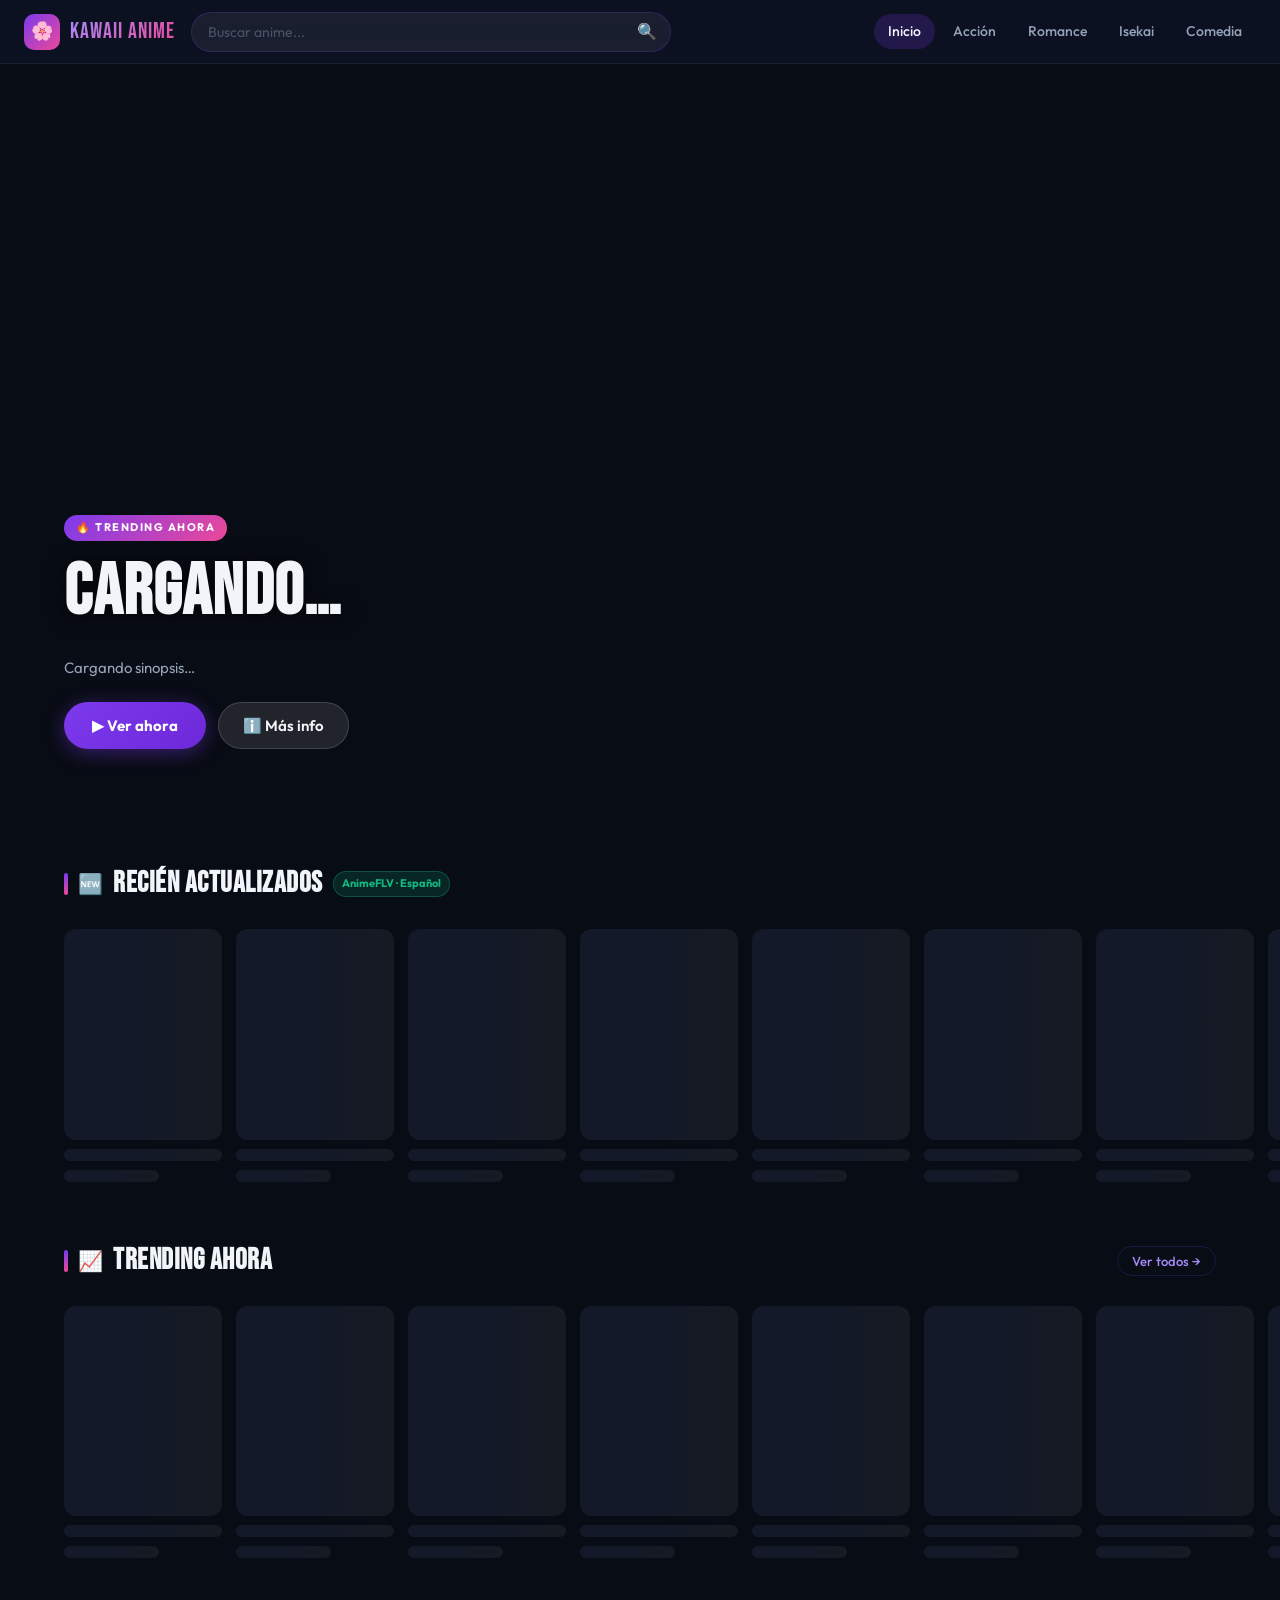
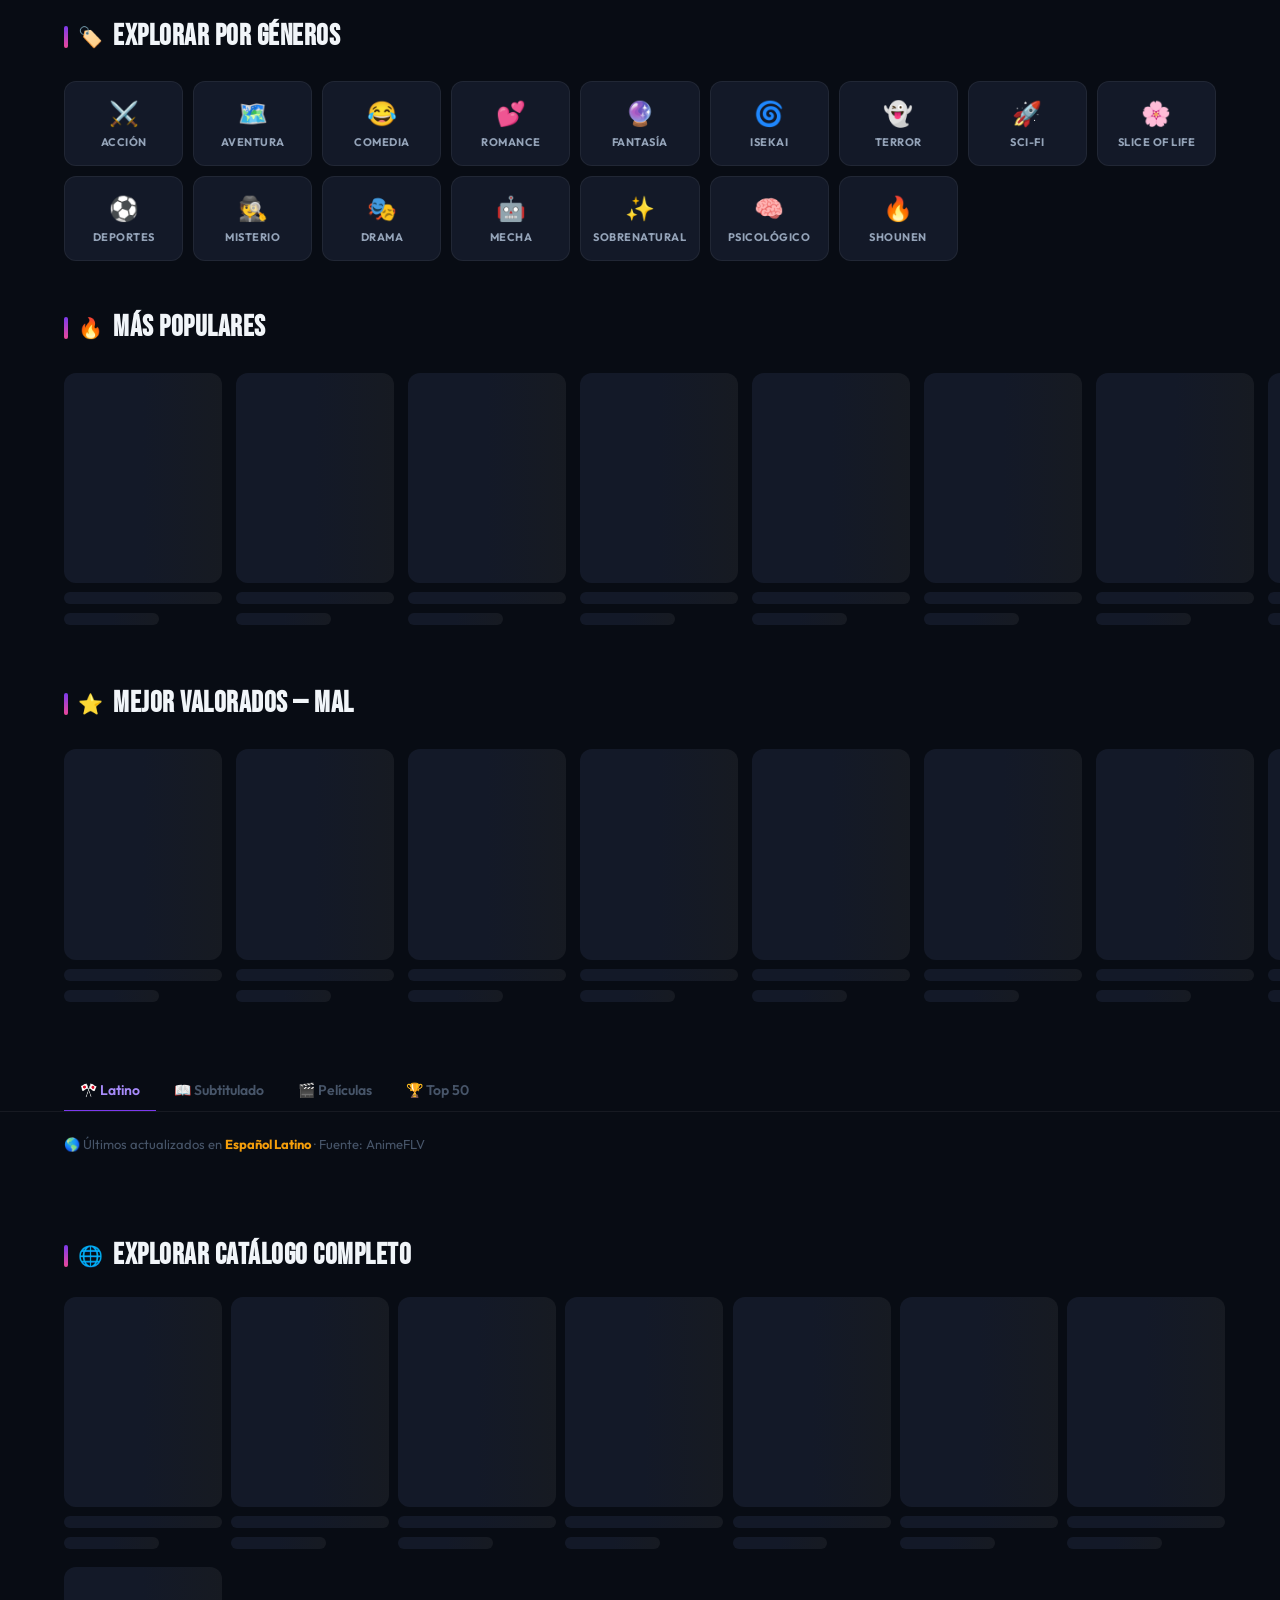
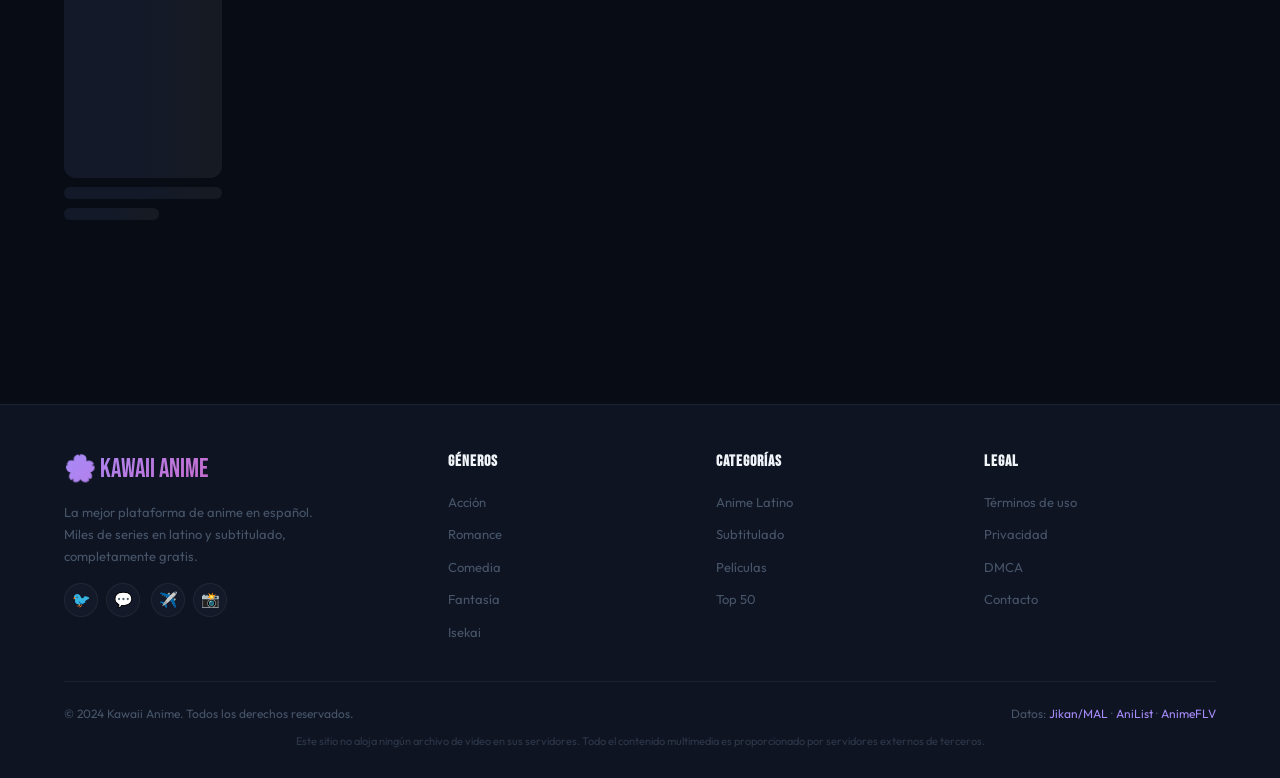
==== commit 85db6958: "Update index.html" ====
--- a/index.html
+++ b/index.html
@@ -5,16 +5,13 @@
   <meta name="viewport" content="width=device-width, initial-scale=1.0">
   <meta name="description" content="Kawaii Anime — Ver anime online en español latino y subtitulado. Miles de series gratis.">
   <meta name="keywords" content="anime online, ver anime, anime latino, anime subtitulado, kawaii anime">
-  <meta property="og:title" content="Kawaii Anime — Ver anime online gratis">
-  <meta property="og:description" content="La mejor plataforma de anime en español. Ver anime online en HD.">
-  <meta property="og:type" content="website">
   <title>Kawaii Anime — Ver anime online gratis</title>
   <link rel="stylesheet" href="style.css">
   <link rel="icon" href="data:image/svg+xml,<svg xmlns=%22http://www.w3.org/2000/svg%22 viewBox=%220 0 100 100%22><text y=%22.9em%22 font-size=%2290%22>🌸</text></svg>">
 </head>
 <body data-page="home">
 
-<!-- ══ NAVBAR ════════════════════════════════════════════ -->
+<!-- NAVBAR -->
 <nav class="navbar" id="navbar">
   <a href="index.html" class="nav-logo">
     <div class="logo-icon">🌸</div>
@@ -27,10 +24,10 @@
   </div>
   <nav class="nav-links">
     <a href="index.html" class="active">Inicio</a>
-    <a href="#" onclick="document.querySelector('[data-tab=tab-latino]')?.click()">Latino</a>
-    <a href="#" onclick="document.querySelector('[data-tab=tab-sub]')?.click()">Subtitulado</a>
-    <a href="#" onclick="document.querySelector('[data-tab=tab-movies]')?.click()">Películas</a>
+    <a href="index.html?genre=Action&gname=Acción">Acción</a>
+    <a href="index.html?genre=Romance&gname=Romance">Romance</a>
     <a href="index.html?genre=Isekai&gname=Isekai">Isekai</a>
+    <a href="index.html?genre=Comedy&gname=Comedia">Comedia</a>
   </nav>
   <button class="hamburger" id="hamburger" aria-label="Menú">
     <span></span><span></span><span></span>
@@ -44,7 +41,7 @@
   <a href="index.html?genre=Comedy&gname=Comedia">😂 Comedia</a>
 </div>
 
-<!-- ══ HERO ══════════════════════════════════════════════ -->
+<!-- HERO -->
 <section class="hero" id="hero-section">
   <div class="hero-bg" id="hero-bg"></div>
   <div class="hero-gradient"></div>
@@ -62,10 +59,10 @@
   <div class="hero-dots" id="hero-dots"></div>
 </section>
 
-<!-- ══ CONTENIDO PRINCIPAL ══════════════════════════════ -->
+<!-- CONTENIDO PRINCIPAL -->
 <main class="main-content">
 
-  <!-- Resultados de búsqueda -->
+  <!-- Resultados búsqueda -->
   <section id="search-results-section" style="display:none;padding:40px 0 0">
     <div class="section-header">
       <div class="section-title"><div class="accent-bar"></div><span class="icon">🔍</span><h2 id="search-results-title">Resultados</h2></div>
@@ -73,7 +70,7 @@
     <div class="grid-section"><div class="anime-grid" id="search-results-grid"></div></div>
   </section>
 
-  <!-- Resultados de género -->
+  <!-- Resultados género -->
   <section id="genre-results-section" style="display:none;padding:40px 0 0">
     <div class="section-header">
       <div class="section-title"><div class="accent-bar"></div><span class="icon">🏷️</span><h2 id="genre-title">Género</h2></div>
@@ -84,13 +81,13 @@
     </div>
   </section>
 
-  <!-- ── RECIENTES (AnimeFLV en español) ─────────────── -->
+  <!-- RECIENTES — AnimeFLV en español -->
   <section class="section" style="padding-top:32px">
     <div class="section-header">
       <div class="section-title">
         <div class="accent-bar"></div><span class="icon">🆕</span>
         <h2>Recién Actualizados</h2>
-        <span style="font-size:11px;background:rgba(16,185,129,0.15);color:#10b981;padding:3px 8px;border-radius:99px;border:1px solid rgba(16,185,129,0.3);font-weight:700">AnimeFLV · En español</span>
+        <span style="font-size:11px;background:rgba(16,185,129,.15);color:#10b981;padding:3px 8px;border-radius:99px;border:1px solid rgba(16,185,129,.3);font-weight:700">AnimeFLV · Español</span>
       </div>
     </div>
     <div class="scroll-row-wrapper">
@@ -100,7 +97,7 @@
     </div>
   </section>
 
-  <!-- ── TRENDING (AniList) ───────────────────────────── -->
+  <!-- TRENDING -->
   <section class="section">
     <div class="section-header">
       <div class="section-title"><div class="accent-bar"></div><span class="icon">📈</span><h2>Trending Ahora</h2></div>
@@ -113,7 +110,7 @@
     </div>
   </section>
 
-  <!-- ── GÉNEROS ──────────────────────────────────────── -->
+  <!-- GÉNEROS -->
   <section class="genres-section">
     <div class="section-header" style="padding:0 0 20px">
       <div class="section-title"><div class="accent-bar"></div><span class="icon">🏷️</span><h2>Explorar por Géneros</h2></div>
@@ -121,10 +118,10 @@
     <div class="genres-grid" id="genres-grid"></div>
   </section>
 
-  <!-- ── POPULARES ────────────────────────────────────── -->
-  <section class="section">
-    <div class="section-header">
-      <div class="section-title"><div class="accent-bar"></div><span class="icon">🔥</span><h2>Animes Más Populares</h2></div>
+  <!-- POPULARES -->
+  <section class="section">
+    <div class="section-header">
+      <div class="section-title"><div class="accent-bar"></div><span class="icon">🔥</span><h2>Más Populares</h2></div>
     </div>
     <div class="scroll-row-wrapper">
       <button class="scroll-arrow left">‹</button>
@@ -133,10 +130,10 @@
     </div>
   </section>
 
-  <!-- ── MEJOR VALORADOS ──────────────────────────────── -->
-  <section class="section">
-    <div class="section-header">
-      <div class="section-title"><div class="accent-bar"></div><span class="icon">⭐</span><h2>Mejor Valorados — MyAnimeList</h2></div>
+  <!-- TOP VALORADOS -->
+  <section class="section">
+    <div class="section-header">
+      <div class="section-title"><div class="accent-bar"></div><span class="icon">⭐</span><h2>Mejor Valorados — MAL</h2></div>
     </div>
     <div class="scroll-row-wrapper">
       <button class="scroll-arrow left">‹</button>
@@ -145,65 +142,37 @@
     </div>
   </section>
 
-  <!-- ── TABS ─────────────────────────────────────────── -->
+  <!-- TABS -->
   <section class="section" style="padding-top:12px">
     <div class="tabs">
-      <button class="tab-btn active" data-tab="tab-latino" onclick="switchTab('tab-latino',this)">🎌 Latino</button>
-      <button class="tab-btn" data-tab="tab-sub"     onclick="switchTab('tab-sub',this)">📖 Subtitulado</button>
-      <button class="tab-btn" data-tab="tab-movies"  onclick="switchTab('tab-movies',this)">🎬 Películas</button>
-      <button class="tab-btn" data-tab="tab-top"     onclick="switchTab('tab-top',this)">🏆 Top 50</button>
+      <button class="tab-btn active" onclick="switchTab('tab-latino',this)">🎌 Latino</button>
+      <button class="tab-btn" onclick="switchTab('tab-sub',this)">📖 Subtitulado</button>
+      <button class="tab-btn" onclick="switchTab('tab-movies',this)">🎬 Películas</button>
+      <button class="tab-btn" onclick="switchTab('tab-top',this)">🏆 Top 50</button>
     </div>
 
     <div class="tab-content active" id="tab-latino">
-      <p style="color:var(--text-muted);font-size:13px;margin-bottom:20px;padding:0 5%">
-        🌎 Últimos animes actualizados en <strong style="color:#f59e0b">Español Latino</strong> · Fuente: AnimeFLV
-      </p>
-      <div class="scroll-row-wrapper">
-        <button class="scroll-arrow left">‹</button>
-        <div class="scroll-row" id="latino-row">
-          <div style="color:var(--text-muted);font-size:13px;padding:20px 0">Haz clic para cargar…</div>
-        </div>
-        <button class="scroll-arrow right">›</button>
-      </div>
+      <p style="color:var(--text-muted);font-size:13px;margin-bottom:18px;padding:0 5%">🌎 Últimos actualizados en <strong style="color:#f59e0b">Español Latino</strong> · Fuente: AnimeFLV</p>
+      <div class="scroll-row-wrapper"><button class="scroll-arrow left">‹</button><div class="scroll-row" id="latino-row"></div><button class="scroll-arrow right">›</button></div>
     </div>
 
     <div class="tab-content" id="tab-sub">
-      <p style="color:var(--text-muted);font-size:13px;margin-bottom:20px;padding:0 5%">
-        📖 Animes con <strong style="color:#0ea5e9">Subtítulos en Español</strong>
-      </p>
-      <div class="scroll-row-wrapper">
-        <button class="scroll-arrow left">‹</button>
-        <div class="scroll-row" id="sub-row">
-          <div style="color:var(--text-muted);font-size:13px;padding:20px 0">Haz clic para cargar…</div>
-        </div>
-        <button class="scroll-arrow right">›</button>
-      </div>
+      <p style="color:var(--text-muted);font-size:13px;margin-bottom:18px;padding:0 5%">📖 Animes con <strong style="color:#0ea5e9">Subtítulos en Español</strong></p>
+      <div class="scroll-row-wrapper"><button class="scroll-arrow left">‹</button><div class="scroll-row" id="sub-row"></div><button class="scroll-arrow right">›</button></div>
     </div>
 
     <div class="tab-content" id="tab-movies">
-      <p style="color:var(--text-muted);font-size:13px;margin-bottom:20px;padding:0 5%">
-        🎬 Películas de anime en alta calidad
-      </p>
-      <div class="scroll-row-wrapper">
-        <button class="scroll-arrow left">‹</button>
-        <div class="scroll-row" id="movies-row">
-          <div style="color:var(--text-muted);font-size:13px;padding:20px 0">Haz clic para cargar…</div>
-        </div>
-        <button class="scroll-arrow right">›</button>
-      </div>
+      <p style="color:var(--text-muted);font-size:13px;margin-bottom:18px;padding:0 5%">🎬 Películas de anime en alta calidad</p>
+      <div class="scroll-row-wrapper"><button class="scroll-arrow left">‹</button><div class="scroll-row" id="movies-row"></div><button class="scroll-arrow right">›</button></div>
     </div>
 
     <div class="tab-content" id="tab-top">
-      <div style="padding:0 5%">
-        <div class="top-list" id="top-rated-list">
-          <div class="loading-spinner"><div class="spinner"></div></div>
-        </div>
-      </div>
-    </div>
-  </section>
-
-  <!-- ── CATÁLOGO INFINITO ─────────────────────────────── -->
-  <section class="section" id="explore-section">
+      <div style="padding:0 5%"><div class="top-list" id="top-rated-list"><div class="loading-spinner"><div class="spinner"></div></div></div></div>
+    </div>
+  </section>
+
+  <!-- CATÁLOGO INFINITO -->
+  <section class="section">
     <div class="section-header">
       <div class="section-title"><div class="accent-bar"></div><span class="icon">🌐</span><h2>Explorar Catálogo Completo</h2></div>
     </div>
@@ -215,7 +184,7 @@
 
 </main>
 
-<!-- ══ FOOTER ════════════════════════════════════════════ -->
+<!-- FOOTER -->
 <footer>
   <div class="footer-top">
     <div class="footer-brand">
@@ -239,10 +208,10 @@
     <div class="footer-col">
       <h4>Categorías</h4>
       <ul>
-        <li><a href="#" onclick="document.querySelector('[data-tab=tab-latino]')?.click()">Anime Latino</a></li>
-        <li><a href="#" onclick="document.querySelector('[data-tab=tab-sub]')?.click()">Subtitulado</a></li>
-        <li><a href="#" onclick="document.querySelector('[data-tab=tab-movies]')?.click()">Películas</a></li>
-        <li><a href="#" onclick="document.querySelector('[data-tab=tab-top]')?.click()">Top 50</a></li>
+        <li><a href="#" onclick="document.querySelector('.tab-btn').click()">Anime Latino</a></li>
+        <li><a href="#" onclick="document.querySelectorAll('.tab-btn')[1].click()">Subtitulado</a></li>
+        <li><a href="#" onclick="document.querySelectorAll('.tab-btn')[2].click()">Películas</a></li>
+        <li><a href="#" onclick="document.querySelectorAll('.tab-btn')[3].click()">Top 50</a></li>
       </ul>
     </div>
     <div class="footer-col">
@@ -259,13 +228,10 @@
     <p>© 2024 Kawaii Anime. Todos los derechos reservados.</p>
     <p>Datos: <a href="https://jikan.moe" target="_blank" style="color:var(--accent-light)">Jikan/MAL</a> · <a href="https://anilist.co" target="_blank" style="color:var(--accent-light)">AniList</a> · <a href="https://animeflv.net" target="_blank" style="color:var(--accent-light)">AnimeFLV</a></p>
   </div>
-  <p class="footer-disclaimer">
-    Este sitio no aloja ningún archivo de video en sus servidores. Todo el contenido multimedia es proporcionado
-    por servidores externos de terceros. Kawaii Anime no tiene ninguna afiliación con los productores ni distribuidores.
-  </p>
+  <p class="footer-disclaimer">Este sitio no aloja ningún archivo de video en sus servidores. Todo el contenido multimedia es proporcionado por servidores externos de terceros.</p>
 </footer>
 
-<button class="scroll-top-btn" id="scroll-top-btn" aria-label="Volver arriba">↑</button>
+<button class="scroll-top-btn" id="scroll-top-btn">↑</button>
 <div class="toast-container" id="toast-container"></div>
 <script src="script.js"></script>
 </body>
--- a/style.css
+++ b/style.css
@@ -1,1516 +1,364 @@
 /* ============================================================
-   KAWAII ANIME — Global Stylesheet
-   Tema: Dark streaming platform con acentos morado/violeta
-   Fuentes: Outfit (body), Bebas Neue (headings)
+   KAWAII ANIME — style.css  v2.0
+   Tema: Dark streaming · Bebas Neue (títulos) · Outfit (body)
+   Acento: Violeta #7c3aed + Rosa #ec4899
    ============================================================ */
 
 @import url('https://fonts.googleapis.com/css2?family=Bebas+Neue&family=Outfit:wght@300;400;500;600;700;800&display=swap');
 
-/* ── Variables globales ──────────────────────────────────── */
+/* ── Variables ─────────────────────────────────────────── */
 :root {
-  --bg-primary:    #080c14;
-  --bg-secondary:  #0e1422;
-  --bg-card:       #131928;
-  --bg-glass:      rgba(15, 20, 40, 0.7);
-  --accent:        #7c3aed;
-  --accent-light:  #a78bfa;
-  --accent-glow:   rgba(124, 58, 237, 0.4);
-  --accent2:       #ec4899;
-  --text-primary:  #f1f5f9;
+  --bg-primary  : #080c14;
+  --bg-secondary: #0e1422;
+  --bg-card     : #131928;
+  --bg-glass    : rgba(15,20,40,0.72);
+  --accent      : #7c3aed;
+  --accent-light: #a78bfa;
+  --accent-glow : rgba(124,58,237,0.4);
+  --accent2     : #ec4899;
+  --text-primary: #f1f5f9;
   --text-secondary:#94a3b8;
-  --text-muted:    #475569;
-  --border:        rgba(124, 58, 237, 0.2);
-  --border-subtle: rgba(255,255,255,0.06);
-  --radius:        12px;
-  --radius-sm:     8px;
-  --radius-lg:     18px;
-  --shadow:        0 8px 32px rgba(0,0,0,0.5);
-  --shadow-glow:   0 0 24px var(--accent-glow);
-  --transition:    0.25s cubic-bezier(0.4,0,0.2,1);
-  --font-head:     'Bebas Neue', cursive;
-  --font-body:     'Outfit', sans-serif;
-}
-
-/* ── Reset ──────────────────────────────────────────────── */
-*, *::before, *::after { box-sizing: border-box; margin: 0; padding: 0; }
-html { scroll-behavior: smooth; }
-body {
-  font-family: var(--font-body);
-  background: var(--bg-primary);
-  color: var(--text-primary);
-  min-height: 100vh;
-  overflow-x: hidden;
-  line-height: 1.6;
-}
-a { color: inherit; text-decoration: none; }
-img { display: block; max-width: 100%; }
-button { cursor: pointer; font-family: var(--font-body); }
-ul { list-style: none; }
-
-/* ── Scrollbar ──────────────────────────────────────────── */
-::-webkit-scrollbar { width: 6px; height: 6px; }
-::-webkit-scrollbar-track { background: var(--bg-secondary); }
-::-webkit-scrollbar-thumb { background: var(--accent); border-radius: 99px; }
-
-/* ============================================================
+  --text-muted  : #475569;
+  --border      : rgba(124,58,237,0.22);
+  --border-subtle:rgba(255,255,255,0.06);
+  --radius      : 12px;
+  --radius-sm   : 8px;
+  --radius-lg   : 18px;
+  --shadow      : 0 8px 32px rgba(0,0,0,0.5);
+  --shadow-glow : 0 0 24px var(--accent-glow);
+  --transition  : 0.22s cubic-bezier(0.4,0,0.2,1);
+  --font-head   : 'Bebas Neue', cursive;
+  --font-body   : 'Outfit', sans-serif;
+}
+
+/* ── Reset ─────────────────────────────────────────────── */
+*,*::before,*::after{box-sizing:border-box;margin:0;padding:0;}
+html{scroll-behavior:smooth;}
+body{font-family:var(--font-body);background:var(--bg-primary);color:var(--text-primary);min-height:100vh;overflow-x:hidden;line-height:1.6;}
+a{color:inherit;text-decoration:none;}
+img{display:block;max-width:100%;}
+button{cursor:pointer;font-family:var(--font-body);}
+ul{list-style:none;}
+
+/* ── Scrollbar ─────────────────────────────────────────── */
+::-webkit-scrollbar{width:6px;height:6px;}
+::-webkit-scrollbar-track{background:var(--bg-secondary);}
+::-webkit-scrollbar-thumb{background:var(--accent);border-radius:99px;}
+
+/* ══════════════════════════════════════════════════════════
    NAVBAR
-   ============================================================ */
+══════════════════════════════════════════════════════════ */
 .navbar {
-  position: fixed;
-  top: 0; left: 0; right: 0;
-  z-index: 1000;
-  height: 64px;
-  background: var(--bg-glass);
-  backdrop-filter: blur(18px);
-  -webkit-backdrop-filter: blur(18px);
-  border-bottom: 1px solid var(--border-subtle);
-  display: flex;
-  align-items: center;
-  padding: 0 24px;
-  gap: 20px;
-  transition: background var(--transition);
-}
-.navbar.scrolled {
-  background: rgba(8,12,20,0.96);
-  box-shadow: 0 2px 20px rgba(0,0,0,0.6);
-}
-.nav-logo {
-  display: flex;
-  align-items: center;
-  gap: 10px;
-  flex-shrink: 0;
-}
-.nav-logo .logo-icon {
-  width: 36px; height: 36px;
-  background: linear-gradient(135deg, var(--accent), var(--accent2));
-  border-radius: 10px;
-  display: flex; align-items: center; justify-content: center;
-  font-size: 18px;
-}
-.nav-logo .logo-text {
-  font-family: var(--font-head);
-  font-size: 22px;
-  letter-spacing: 1px;
-  background: linear-gradient(135deg, #a78bfa, #ec4899);
-  -webkit-background-clip: text;
-  -webkit-text-fill-color: transparent;
-}
-
-/* Search */
-.nav-search {
-  flex: 1;
-  max-width: 480px;
-  position: relative;
-}
-.nav-search input {
-  width: 100%;
-  padding: 10px 44px 10px 16px;
-  background: rgba(255,255,255,0.06);
-  border: 1px solid var(--border);
-  border-radius: 99px;
-  color: var(--text-primary);
-  font-family: var(--font-body);
-  font-size: 14px;
-  outline: none;
-  transition: all var(--transition);
-}
-.nav-search input::placeholder { color: var(--text-muted); }
-.nav-search input:focus {
-  border-color: var(--accent);
-  background: rgba(124,58,237,0.1);
-  box-shadow: 0 0 0 3px var(--accent-glow);
-}
-.nav-search .search-icon {
-  position: absolute;
-  right: 14px; top: 50%;
-  transform: translateY(-50%);
-  color: var(--text-muted);
-  pointer-events: none;
-  font-size: 16px;
-}
+  position:fixed; top:0; left:0; right:0; z-index:1000;
+  height:64px;
+  background:var(--bg-glass);
+  backdrop-filter:blur(18px);
+  -webkit-backdrop-filter:blur(18px);
+  border-bottom:1px solid var(--border-subtle);
+  display:flex; align-items:center; padding:0 24px; gap:16px;
+  transition:background var(--transition);
+}
+.navbar.scrolled { background:rgba(8,12,20,0.97); box-shadow:0 2px 20px rgba(0,0,0,.6); }
+.nav-logo { display:flex; align-items:center; gap:10px; flex-shrink:0; }
+.nav-logo .logo-icon { width:36px; height:36px; background:linear-gradient(135deg,var(--accent),var(--accent2)); border-radius:10px; display:flex; align-items:center; justify-content:center; font-size:18px; }
+.nav-logo .logo-text  { font-family:var(--font-head); font-size:22px; letter-spacing:1px; background:linear-gradient(135deg,#a78bfa,#ec4899); -webkit-background-clip:text; -webkit-text-fill-color:transparent; }
+
+/* Buscador */
+.nav-search { flex:1; max-width:480px; position:relative; }
+.nav-search input { width:100%; padding:10px 44px 10px 16px; background:rgba(255,255,255,0.06); border:1px solid var(--border); border-radius:99px; color:var(--text-primary); font-family:var(--font-body); font-size:14px; outline:none; transition:all var(--transition); }
+.nav-search input::placeholder { color:var(--text-muted); }
+.nav-search input:focus { border-color:var(--accent); background:rgba(124,58,237,0.1); box-shadow:0 0 0 3px var(--accent-glow); }
+.nav-search .search-icon { position:absolute; right:14px; top:50%; transform:translateY(-50%); color:var(--text-muted); pointer-events:none; }
 
 /* Search dropdown */
-.search-dropdown {
-  position: absolute;
-  top: calc(100% + 8px);
-  left: 0; right: 0;
-  background: var(--bg-card);
-  border: 1px solid var(--border);
-  border-radius: var(--radius);
-  max-height: 400px;
-  overflow-y: auto;
-  z-index: 2000;
-  display: none;
-  box-shadow: var(--shadow);
-}
-.search-dropdown.active { display: block; }
-.search-result-item {
-  display: flex;
-  align-items: center;
-  gap: 12px;
-  padding: 10px 14px;
-  cursor: pointer;
-  transition: background var(--transition);
-  border-bottom: 1px solid var(--border-subtle);
-}
-.search-result-item:last-child { border-bottom: none; }
-.search-result-item:hover { background: rgba(124,58,237,0.15); }
-.search-result-item img {
-  width: 40px; height: 56px;
-  object-fit: cover;
-  border-radius: 6px;
-  flex-shrink: 0;
-}
-.search-result-item .info .title {
-  font-size: 14px;
-  font-weight: 600;
-  color: var(--text-primary);
-  line-height: 1.3;
-}
-.search-result-item .info .meta {
-  font-size: 12px;
-  color: var(--text-muted);
-  margin-top: 2px;
-}
+.search-dropdown { position:absolute; top:calc(100% + 8px); left:0; right:0; background:var(--bg-card); border:1px solid var(--border); border-radius:var(--radius); max-height:400px; overflow-y:auto; z-index:2000; display:none; box-shadow:var(--shadow); }
+.search-dropdown.active { display:block; }
+.search-result-item { display:flex; align-items:center; gap:12px; padding:10px 14px; cursor:pointer; transition:background var(--transition); border-bottom:1px solid var(--border-subtle); }
+.search-result-item:last-child{border-bottom:none;}
+.search-result-item:hover{background:rgba(124,58,237,0.15);}
+.search-result-item img { width:40px; height:56px; object-fit:cover; border-radius:6px; flex-shrink:0; }
+.search-result-item .info .title { font-size:14px; font-weight:600; }
+.search-result-item .info .meta  { font-size:12px; color:var(--text-muted); margin-top:2px; }
 
 /* Nav links */
-.nav-links {
-  display: flex;
-  align-items: center;
-  gap: 4px;
-  margin-left: auto;
-}
-.nav-links a {
-  padding: 6px 14px;
-  border-radius: 99px;
-  font-size: 14px;
-  font-weight: 500;
-  color: var(--text-secondary);
-  transition: all var(--transition);
-  white-space: nowrap;
-}
-.nav-links a:hover, .nav-links a.active {
-  color: var(--text-primary);
-  background: rgba(124,58,237,0.2);
-}
+.nav-links { display:flex; align-items:center; gap:4px; margin-left:auto; }
+.nav-links a { padding:6px 14px; border-radius:99px; font-size:14px; font-weight:500; color:var(--text-secondary); transition:all var(--transition); white-space:nowrap; }
+.nav-links a:hover, .nav-links a.active { color:var(--text-primary); background:rgba(124,58,237,0.2); }
 
 /* Hamburger */
-.hamburger {
-  display: none;
-  flex-direction: column;
-  gap: 5px;
-  background: none;
-  border: none;
-  padding: 4px;
-  margin-left: auto;
-}
-.hamburger span {
-  display: block;
-  width: 24px; height: 2px;
-  background: var(--text-primary);
-  border-radius: 2px;
-  transition: all var(--transition);
-}
-
-/* Mobile Nav */
-.mobile-nav {
-  display: none;
-  position: fixed;
-  top: 64px; left: 0; right: 0;
-  background: var(--bg-secondary);
-  border-bottom: 1px solid var(--border);
-  z-index: 999;
-  padding: 16px;
-  flex-direction: column;
-  gap: 8px;
-}
-.mobile-nav.open { display: flex; }
-.mobile-nav a {
-  padding: 10px 14px;
-  border-radius: var(--radius-sm);
-  font-size: 15px;
-  font-weight: 500;
-  color: var(--text-secondary);
-  transition: all var(--transition);
-}
-.mobile-nav a:hover { color: var(--text-primary); background: rgba(124,58,237,0.2); }
-
-/* ============================================================
-   HERO BANNER
-   ============================================================ */
-.hero {
-  position: relative;
-  height: 85vh;
-  min-height: 520px;
-  max-height: 780px;
-  overflow: hidden;
-  margin-top: 64px;
-}
-.hero-bg {
-  position: absolute;
-  inset: 0;
-  background-size: cover;
-  background-position: center top;
-  filter: brightness(0.35);
-  transform: scale(1.05);
-  transition: all 1s ease;
-}
-.hero-gradient {
-  position: absolute;
-  inset: 0;
-  background: linear-gradient(
-    to bottom,
-    transparent 0%,
-    rgba(8,12,20,0.3) 50%,
-    var(--bg-primary) 100%
-  );
-}
-.hero-gradient-side {
-  position: absolute;
-  inset: 0;
-  background: linear-gradient(
-    to right,
-    rgba(8,12,20,0.85) 0%,
-    rgba(8,12,20,0.5) 40%,
-    transparent 70%
-  );
-}
-.hero-content {
-  position: relative;
-  z-index: 10;
-  padding: 0 5% 0;
-  height: 100%;
-  display: flex;
-  flex-direction: column;
-  justify-content: flex-end;
-  padding-bottom: 80px;
-  max-width: 600px;
-  animation: heroFadeIn 0.8s ease forwards;
-}
-@keyframes heroFadeIn {
-  from { opacity: 0; transform: translateY(20px); }
-  to   { opacity: 1; transform: translateY(0); }
-}
-.hero-badge {
-  display: inline-flex;
-  align-items: center;
-  gap: 6px;
-  background: linear-gradient(135deg, var(--accent), var(--accent2));
-  color: white;
-  font-size: 11px;
-  font-weight: 700;
-  letter-spacing: 1.5px;
-  text-transform: uppercase;
-  padding: 4px 12px;
-  border-radius: 99px;
-  margin-bottom: 14px;
-  width: fit-content;
-}
-.hero-title {
-  font-family: var(--font-head);
-  font-size: clamp(2.5rem, 6vw, 4.5rem);
-  line-height: 1.05;
-  letter-spacing: 1px;
-  text-shadow: 0 2px 20px rgba(0,0,0,0.8);
-  margin-bottom: 14px;
-}
-.hero-meta {
-  display: flex;
-  flex-wrap: wrap;
-  align-items: center;
-  gap: 12px;
-  margin-bottom: 14px;
-}
-.hero-meta .rating {
-  display: flex;
-  align-items: center;
-  gap: 5px;
-  color: #fbbf24;
-  font-weight: 700;
-  font-size: 15px;
-}
-.hero-meta .genres {
-  display: flex;
-  flex-wrap: wrap;
-  gap: 6px;
-}
-.hero-meta .genre-tag {
-  padding: 3px 10px;
-  border-radius: 99px;
-  font-size: 12px;
-  font-weight: 500;
-  background: rgba(124,58,237,0.3);
-  border: 1px solid rgba(124,58,237,0.5);
-  color: var(--accent-light);
-}
-.hero-desc {
-  font-size: 15px;
-  color: var(--text-secondary);
-  max-width: 480px;
-  line-height: 1.7;
-  margin-bottom: 24px;
-  display: -webkit-box;
-  -webkit-line-clamp: 3;
-  -webkit-box-orient: vertical;
-  overflow: hidden;
-}
-.hero-actions {
-  display: flex;
-  gap: 12px;
-  flex-wrap: wrap;
-}
-.btn-primary {
-  display: flex;
-  align-items: center;
-  gap: 8px;
-  padding: 13px 28px;
-  background: linear-gradient(135deg, var(--accent), #6d28d9);
-  color: white;
-  border: none;
-  border-radius: 99px;
-  font-size: 15px;
-  font-weight: 700;
-  transition: all var(--transition);
-  box-shadow: 0 4px 20px var(--accent-glow);
-}
-.btn-primary:hover {
-  transform: translateY(-2px);
-  box-shadow: 0 8px 30px var(--accent-glow);
-  filter: brightness(1.1);
-}
-.btn-secondary {
-  display: flex;
-  align-items: center;
-  gap: 8px;
-  padding: 13px 24px;
-  background: rgba(255,255,255,0.1);
-  color: var(--text-primary);
-  border: 1px solid rgba(255,255,255,0.15);
-  border-radius: 99px;
-  font-size: 15px;
-  font-weight: 600;
-  backdrop-filter: blur(10px);
-  transition: all var(--transition);
-}
-.btn-secondary:hover {
-  background: rgba(255,255,255,0.18);
-  transform: translateY(-2px);
-}
-
-/* Hero dots */
-.hero-dots {
-  position: absolute;
-  bottom: 28px;
-  right: 5%;
-  display: flex;
-  gap: 8px;
-  z-index: 10;
-}
-.hero-dot {
-  width: 8px; height: 8px;
-  border-radius: 99px;
-  background: rgba(255,255,255,0.3);
-  cursor: pointer;
-  transition: all var(--transition);
-  border: none;
-  padding: 0;
-}
-.hero-dot.active {
-  width: 24px;
-  background: var(--accent);
-}
-
-/* ============================================================
-   MAIN CONTENT
-   ============================================================ */
-.main-content { padding: 0 0 80px; }
-
-/* Section */
-.section { margin-bottom: 48px; }
-.section-header {
-  display: flex;
-  align-items: center;
-  justify-content: space-between;
-  padding: 0 5% 20px;
-}
-.section-title {
-  display: flex;
-  align-items: center;
-  gap: 12px;
-}
-.section-title h2 {
-  font-family: var(--font-head);
-  font-size: clamp(1.3rem, 3vw, 1.8rem);
-  letter-spacing: 0.5px;
-  color: var(--text-primary);
-}
-.section-title .accent-bar {
-  width: 4px;
-  height: 24px;
-  background: linear-gradient(to bottom, var(--accent), var(--accent2));
-  border-radius: 99px;
-}
-.section-title .icon {
-  font-size: 20px;
-}
-.view-all-btn {
-  display: flex;
-  align-items: center;
-  gap: 6px;
-  padding: 7px 16px;
-  border: 1px solid var(--border);
-  border-radius: 99px;
-  font-size: 13px;
-  font-weight: 500;
-  color: var(--accent-light);
-  background: transparent;
-  transition: all var(--transition);
-  white-space: nowrap;
-}
-.view-all-btn:hover {
-  background: rgba(124,58,237,0.15);
-  border-color: var(--accent);
-}
-
-/* ── Horizontal Scroll Row ───────────────────────────────── */
-.scroll-row-wrapper { position: relative; }
-.scroll-row {
-  display: flex;
-  gap: 16px;
-  overflow-x: auto;
-  scroll-snap-type: x mandatory;
-  scroll-behavior: smooth;
-  padding: 4px 5% 12px;
-  scrollbar-width: none;
-}
-.scroll-row::-webkit-scrollbar { display: none; }
-
-/* Scroll arrows */
-.scroll-arrow {
-  position: absolute;
-  top: 50%;
-  transform: translateY(-50%);
-  z-index: 20;
-  width: 44px; height: 44px;
-  background: rgba(8,12,20,0.8);
-  border: 1px solid var(--border);
-  border-radius: 50%;
-  color: white;
-  font-size: 20px;
-  display: flex;
-  align-items: center;
-  justify-content: center;
-  cursor: pointer;
-  transition: all var(--transition);
-  backdrop-filter: blur(10px);
-  opacity: 0;
-}
-.scroll-row-wrapper:hover .scroll-arrow { opacity: 1; }
-.scroll-arrow:hover {
-  background: var(--accent);
-  border-color: var(--accent);
-  box-shadow: var(--shadow-glow);
-}
-.scroll-arrow.left  { left: 8px; }
-.scroll-arrow.right { right: 8px; }
-
-/* ── Anime Card ──────────────────────────────────────────── */
-.anime-card {
-  flex-shrink: 0;
-  width: 160px;
-  scroll-snap-align: start;
-  cursor: pointer;
-  transition: transform var(--transition);
-  position: relative;
-}
-.anime-card:hover { transform: translateY(-6px) scale(1.03); }
-.anime-card .cover-wrap {
-  position: relative;
-  border-radius: var(--radius);
-  overflow: hidden;
-  aspect-ratio: 3/4;
-  background: var(--bg-card);
-  box-shadow: var(--shadow);
-}
-.anime-card .cover-wrap img {
-  width: 100%; height: 100%;
-  object-fit: cover;
-  transition: transform 0.4s ease;
-}
-.anime-card:hover .cover-wrap img { transform: scale(1.08); }
-.anime-card .cover-overlay {
-  position: absolute;
-  inset: 0;
-  background: linear-gradient(to top, rgba(0,0,0,0.85) 0%, transparent 55%);
-  opacity: 0;
-  transition: opacity var(--transition);
-  display: flex;
-  flex-direction: column;
-  justify-content: flex-end;
-  padding: 10px;
-}
-.anime-card:hover .cover-overlay { opacity: 1; }
-.anime-card .play-btn {
-  display: flex;
-  align-items: center;
-  justify-content: center;
-  width: 42px; height: 42px;
-  background: var(--accent);
-  border-radius: 50%;
-  margin: 0 auto 8px;
-  font-size: 16px;
-  color: white;
-  box-shadow: 0 4px 16px var(--accent-glow);
-  transition: transform var(--transition);
-}
-.anime-card:hover .play-btn { transform: scale(1.1); }
-.anime-card .cover-meta {
-  display: flex;
-  justify-content: space-between;
-  align-items: center;
-  font-size: 11px;
-  color: rgba(255,255,255,0.85);
-}
-.anime-card .badge {
-  position: absolute;
-  top: 8px; left: 8px;
-  padding: 3px 8px;
-  border-radius: 6px;
-  font-size: 10px;
-  font-weight: 700;
-  letter-spacing: 0.5px;
-  text-transform: uppercase;
-  z-index: 5;
-}
-.badge-sub  { background: #0ea5e9; color: white; }
-.badge-dub  { background: #f59e0b; color: #1a1a1a; }
-.badge-new  { background: var(--accent2); color: white; }
-.badge-hot  { background: #ef4444; color: white; }
-.anime-card .ep-badge {
-  position: absolute;
-  top: 8px; right: 8px;
-  background: rgba(0,0,0,0.75);
-  color: white;
-  font-size: 10px;
-  padding: 2px 7px;
-  border-radius: 6px;
-  font-weight: 600;
-  backdrop-filter: blur(6px);
-}
-.anime-card .card-info {
-  padding: 10px 4px 0;
-}
-.anime-card .card-title {
-  font-size: 13px;
-  font-weight: 600;
-  color: var(--text-primary);
-  line-height: 1.35;
-  display: -webkit-box;
-  -webkit-line-clamp: 2;
-  -webkit-box-orient: vertical;
-  overflow: hidden;
-  margin-bottom: 5px;
-}
-.anime-card .card-sub {
-  font-size: 11px;
-  color: var(--text-muted);
-  display: flex;
-  align-items: center;
-  gap: 6px;
-}
-.anime-card .card-sub .dot { color: var(--accent-light); }
-.anime-card .rating-small {
-  display: flex;
-  align-items: center;
-  gap: 3px;
-  font-size: 11px;
-  color: #fbbf24;
-  font-weight: 600;
-}
-
-/* ── Skeleton ────────────────────────────────────────────── */
-.skeleton {
-  background: linear-gradient(
-    90deg,
-    var(--bg-card) 25%,
-    rgba(255,255,255,0.06) 50%,
-    var(--bg-card) 75%
-  );
-  background-size: 200% 100%;
-  animation: shimmer 1.5s infinite;
-  border-radius: var(--radius);
-}
-@keyframes shimmer {
-  0%   { background-position: 200% 0; }
-  100% { background-position: -200% 0; }
-}
-.skel-card {
-  flex-shrink: 0;
-  width: 160px;
-}
-.skel-cover {
-  aspect-ratio: 3/4;
-  border-radius: var(--radius);
-}
-.skel-line {
-  height: 12px;
-  border-radius: 6px;
-  margin-top: 10px;
-}
-.skel-line.short { width: 60%; }
-
-/* ============================================================
-   GENRE SECTION
-   ============================================================ */
-.genres-section { padding: 0 5% 48px; }
-.genres-grid {
-  display: grid;
-  grid-template-columns: repeat(auto-fill, minmax(120px, 1fr));
-  gap: 12px;
-}
-.genre-btn {
-  display: flex;
-  flex-direction: column;
-  align-items: center;
-  gap: 8px;
-  padding: 18px 12px;
-  background: var(--bg-card);
-  border: 1px solid var(--border-subtle);
-  border-radius: var(--radius);
-  cursor: pointer;
-  transition: all var(--transition);
-  position: relative;
-  overflow: hidden;
-}
-.genre-btn::before {
-  content: '';
-  position: absolute;
-  inset: 0;
-  background: linear-gradient(135deg, var(--accent), var(--accent2));
-  opacity: 0;
-  transition: opacity var(--transition);
-}
-.genre-btn:hover::before,
-.genre-btn.active::before { opacity: 0.15; }
-.genre-btn:hover,
-.genre-btn.active {
-  border-color: var(--accent);
-  transform: translateY(-2px);
-  box-shadow: 0 4px 20px var(--accent-glow);
-}
-.genre-btn .genre-icon { font-size: 24px; position: relative; }
-.genre-btn .genre-name {
-  font-size: 12px;
-  font-weight: 600;
-  text-transform: uppercase;
-  letter-spacing: 0.5px;
-  color: var(--text-secondary);
-  transition: color var(--transition);
-  position: relative;
-}
-.genre-btn:hover .genre-name,
-.genre-btn.active .genre-name { color: var(--accent-light); }
-
-/* ============================================================
-   GRID VIEW (para genre/search results)
-   ============================================================ */
-.grid-section { padding: 0 5%; }
-.anime-grid {
-  display: grid;
-  grid-template-columns: repeat(auto-fill, minmax(150px, 1fr));
-  gap: 20px;
-}
-.anime-grid .anime-card { width: 100%; }
-.load-more-btn {
-  display: block;
-  margin: 32px auto 0;
-  padding: 12px 40px;
-  background: var(--bg-card);
-  border: 1px solid var(--border);
-  border-radius: 99px;
-  color: var(--accent-light);
-  font-size: 15px;
-  font-weight: 600;
-  font-family: var(--font-body);
-  cursor: pointer;
-  transition: all var(--transition);
-}
-.load-more-btn:hover {
-  background: rgba(124,58,237,0.2);
-  border-color: var(--accent);
-  transform: translateY(-2px);
-}
-.load-more-btn.loading {
-  pointer-events: none;
-  opacity: 0.6;
-}
-
-/* ============================================================
-   ANIME PAGE (anime.html)
-   ============================================================ */
-.anime-hero {
-  position: relative;
-  height: 380px;
-  overflow: hidden;
-  margin-top: 64px;
-}
-.anime-hero-bg {
-  position: absolute;
-  inset: 0;
-  background-size: cover;
-  background-position: center 20%;
-  filter: blur(8px) brightness(0.25) saturate(1.3);
-  transform: scale(1.1);
-}
-.anime-hero-overlay {
-  position: absolute;
-  inset: 0;
-  background: linear-gradient(to bottom, transparent, var(--bg-primary) 100%);
-}
-.anime-detail {
-  position: relative;
-  z-index: 10;
-  display: flex;
-  gap: 32px;
-  padding: 0 5%;
-  margin-top: -140px;
-  align-items: flex-end;
-  padding-bottom: 40px;
-}
-.anime-poster {
-  flex-shrink: 0;
-  width: 200px;
-  border-radius: var(--radius-lg);
-  box-shadow: 0 20px 60px rgba(0,0,0,0.7), var(--shadow-glow);
-  overflow: hidden;
-  border: 2px solid var(--border);
-}
-.anime-poster img {
-  width: 100%; height: auto;
-  display: block;
-}
-.anime-info { flex: 1; min-width: 0; }
-.anime-info .status-badge {
-  display: inline-flex;
-  align-items: center;
-  gap: 6px;
-  padding: 4px 12px;
-  border-radius: 99px;
-  font-size: 11px;
-  font-weight: 700;
-  text-transform: uppercase;
-  letter-spacing: 1px;
-  margin-bottom: 12px;
-}
-.status-ongoing { background: rgba(16,185,129,0.2); color: #10b981; border: 1px solid rgba(16,185,129,0.4); }
-.status-finished { background: rgba(148,163,184,0.15); color: #94a3b8; border: 1px solid rgba(148,163,184,0.3); }
-.anime-info h1 {
-  font-family: var(--font-head);
-  font-size: clamp(1.8rem, 4vw, 3rem);
-  letter-spacing: 0.5px;
-  line-height: 1.1;
-  margin-bottom: 10px;
-}
-.anime-info .jp-title {
-  font-size: 14px;
-  color: var(--text-muted);
-  margin-bottom: 14px;
-  font-style: italic;
-}
-.anime-stats {
-  display: flex;
-  flex-wrap: wrap;
-  gap: 20px;
-  margin-bottom: 16px;
-}
-.stat-item {
-  display: flex;
-  flex-direction: column;
-  gap: 2px;
-}
-.stat-label {
-  font-size: 10px;
-  text-transform: uppercase;
-  letter-spacing: 1px;
-  color: var(--text-muted);
-  font-weight: 600;
-}
-.stat-value {
-  font-size: 16px;
-  font-weight: 700;
-  color: var(--text-primary);
-}
-.stat-value.gold { color: #fbbf24; }
-.stat-value.green { color: #10b981; }
-.genres-row {
-  display: flex;
-  flex-wrap: wrap;
-  gap: 8px;
-  margin-bottom: 20px;
-}
-.genres-row .tag {
-  padding: 5px 12px;
-  border-radius: 99px;
-  font-size: 12px;
-  font-weight: 600;
-  background: rgba(124,58,237,0.2);
-  border: 1px solid rgba(124,58,237,0.4);
-  color: var(--accent-light);
-  cursor: pointer;
-  transition: all var(--transition);
-}
-.genres-row .tag:hover {
-  background: rgba(124,58,237,0.35);
-  transform: translateY(-1px);
-}
-.synopsis {
-  font-size: 14px;
-  color: var(--text-secondary);
-  line-height: 1.8;
-  max-width: 680px;
-  margin-bottom: 24px;
-}
-.synopsis.collapsed {
-  display: -webkit-box;
-  -webkit-line-clamp: 4;
-  -webkit-box-orient: vertical;
-  overflow: hidden;
-}
-.read-more-btn {
-  background: none;
-  border: none;
-  color: var(--accent-light);
-  font-size: 13px;
-  font-family: var(--font-body);
-  cursor: pointer;
-  padding: 0;
-  margin-top: -8px;
-  margin-bottom: 20px;
-  display: block;
-}
-.read-more-btn:hover { color: var(--accent); }
-
-/* ── Episode List ────────────────────────────────────────── */
-.episodes-section {
-  padding: 0 5% 80px;
-}
-.episodes-header {
-  display: flex;
-  align-items: center;
-  justify-content: space-between;
-  margin-bottom: 20px;
-}
-.episodes-header h2 {
-  font-family: var(--font-head);
-  font-size: 1.6rem;
-  letter-spacing: 0.5px;
-}
-.ep-search {
-  display: flex;
-  align-items: center;
-  gap: 8px;
-  background: var(--bg-card);
-  border: 1px solid var(--border);
-  border-radius: 99px;
-  padding: 6px 14px;
-  font-size: 13px;
-  color: var(--text-secondary);
-}
-.ep-search input {
-  background: none;
-  border: none;
-  outline: none;
-  color: var(--text-primary);
-  font-family: var(--font-body);
-  width: 80px;
-}
-.episodes-grid {
-  display: grid;
-  grid-template-columns: repeat(auto-fill, minmax(90px, 1fr));
-  gap: 8px;
-}
-.ep-btn {
-  padding: 10px 6px;
-  background: var(--bg-card);
-  border: 1px solid var(--border-subtle);
-  border-radius: var(--radius-sm);
-  color: var(--text-secondary);
-  font-size: 12px;
-  font-weight: 600;
-  font-family: var(--font-body);
-  cursor: pointer;
-  transition: all var(--transition);
-  text-align: center;
-}
-.ep-btn:hover, .ep-btn.active {
-  background: rgba(124,58,237,0.2);
-  border-color: var(--accent);
-  color: var(--accent-light);
-  transform: translateY(-1px);
-}
-.ep-btn.watched {
-  background: rgba(16,185,129,0.1);
-  border-color: rgba(16,185,129,0.3);
-  color: #10b981;
-}
-
-/* ============================================================
-   PLAYER PAGE (player.html)
-   ============================================================ */
-.player-page { margin-top: 64px; }
-.player-layout {
-  display: grid;
-  grid-template-columns: 1fr 320px;
-  gap: 0;
-  min-height: calc(100vh - 64px);
-}
-.player-main { background: #000; }
-.player-embed-wrap {
-  position: relative;
-  width: 100%;
-  padding-top: 56.25%;
-  background: #000;
-}
-.player-embed-wrap iframe {
-  position: absolute;
-  top: 0; left: 0;
-  width: 100%; height: 100%;
-  border: none;
-}
-.player-embed-placeholder {
-  position: absolute;
-  top: 0; left: 0;
-  width: 100%; height: 100%;
-  display: flex;
-  flex-direction: column;
-  align-items: center;
-  justify-content: center;
-  gap: 16px;
-  background: #05080f;
-  color: var(--text-muted);
-}
-.player-embed-placeholder .big-play {
-  width: 80px; height: 80px;
-  background: rgba(124,58,237,0.2);
-  border-radius: 50%;
-  display: flex;
-  align-items: center;
-  justify-content: center;
-  font-size: 32px;
-  border: 2px solid var(--accent);
-  color: var(--accent-light);
-}
-.player-controls {
-  background: var(--bg-secondary);
-  padding: 20px 24px;
-  border-bottom: 1px solid var(--border-subtle);
-}
-.player-title-row {
-  display: flex;
-  align-items: flex-start;
-  justify-content: space-between;
-  gap: 16px;
-  margin-bottom: 14px;
-}
-.player-title-row h1 {
-  font-family: var(--font-head);
-  font-size: 1.5rem;
-  letter-spacing: 0.5px;
-  line-height: 1.2;
-}
-.player-ep-info {
-  font-size: 13px;
-  color: var(--text-muted);
-  margin-top: 4px;
-}
-.player-nav-btns {
-  display: flex;
-  gap: 8px;
-  flex-shrink: 0;
-}
-.player-nav-btn {
-  display: flex;
-  align-items: center;
-  gap: 6px;
-  padding: 9px 16px;
-  background: var(--bg-card);
-  border: 1px solid var(--border);
-  border-radius: 99px;
-  color: var(--text-secondary);
-  font-size: 13px;
-  font-weight: 600;
-  font-family: var(--font-body);
-  cursor: pointer;
-  transition: all var(--transition);
-  white-space: nowrap;
-}
-.player-nav-btn:hover:not(:disabled) {
-  border-color: var(--accent);
-  color: var(--accent-light);
-  background: rgba(124,58,237,0.15);
-}
-.player-nav-btn:disabled { opacity: 0.35; cursor: not-allowed; }
-
-/* Servers */
-.servers-section {
-  padding: 16px 24px;
-  background: var(--bg-secondary);
-  border-bottom: 1px solid var(--border-subtle);
-}
-.servers-label {
-  font-size: 11px;
-  text-transform: uppercase;
-  letter-spacing: 1.5px;
-  color: var(--text-muted);
-  font-weight: 700;
-  margin-bottom: 10px;
-}
-.servers-row {
-  display: flex;
-  flex-wrap: wrap;
-  gap: 8px;
-}
-.server-btn {
-  padding: 7px 16px;
-  background: var(--bg-card);
-  border: 1px solid var(--border-subtle);
-  border-radius: var(--radius-sm);
-  color: var(--text-secondary);
-  font-size: 13px;
-  font-weight: 600;
-  font-family: var(--font-body);
-  cursor: pointer;
-  transition: all var(--transition);
-  display: flex;
-  align-items: center;
-  gap: 6px;
-}
-.server-btn:hover,
-.server-btn.active {
-  background: rgba(124,58,237,0.2);
-  border-color: var(--accent);
-  color: var(--accent-light);
-}
-.server-btn .dot-status {
-  width: 6px; height: 6px;
-  border-radius: 50%;
-  background: #10b981;
-}
-
-/* Sidebar */
-.player-sidebar {
-  background: var(--bg-secondary);
-  border-left: 1px solid var(--border-subtle);
-  display: flex;
-  flex-direction: column;
-  overflow: hidden;
-}
-.sidebar-header {
-  padding: 16px 16px 12px;
-  border-bottom: 1px solid var(--border-subtle);
-  font-family: var(--font-head);
-  font-size: 1.1rem;
-  letter-spacing: 0.5px;
-  display: flex;
-  align-items: center;
-  justify-content: space-between;
-}
-.sidebar-ep-list {
-  flex: 1;
-  overflow-y: auto;
-  padding: 8px;
-}
-.sidebar-ep-item {
-  display: flex;
-  align-items: center;
-  gap: 12px;
-  padding: 10px 10px;
-  border-radius: var(--radius-sm);
-  cursor: pointer;
-  transition: background var(--transition);
-  border-bottom: 1px solid var(--border-subtle);
-}
-.sidebar-ep-item:last-child { border-bottom: none; }
-.sidebar-ep-item:hover { background: rgba(124,58,237,0.1); }
-.sidebar-ep-item.active {
-  background: rgba(124,58,237,0.2);
-  border-radius: var(--radius-sm);
-}
-.ep-thumb {
-  width: 80px; height: 46px;
-  border-radius: 6px;
-  background: var(--bg-card);
-  overflow: hidden;
-  flex-shrink: 0;
-  position: relative;
-}
-.ep-thumb img { width: 100%; height: 100%; object-fit: cover; }
-.ep-thumb .ep-num-overlay {
-  position: absolute;
-  bottom: 3px; right: 5px;
-  font-size: 10px;
-  font-weight: 700;
-  color: white;
-  text-shadow: 0 1px 4px rgba(0,0,0,0.9);
-}
-.ep-info .ep-title {
-  font-size: 13px;
-  font-weight: 600;
-  color: var(--text-primary);
-  line-height: 1.3;
-  display: -webkit-box;
-  -webkit-line-clamp: 2;
-  -webkit-box-orient: vertical;
-  overflow: hidden;
-}
-.ep-info .ep-num {
-  font-size: 11px;
-  color: var(--text-muted);
-  margin-top: 3px;
-}
-.sidebar-ep-item.active .ep-info .ep-title { color: var(--accent-light); }
-
-/* ============================================================
+.hamburger { display:none; flex-direction:column; gap:5px; background:none; border:none; padding:4px; margin-left:auto; }
+.hamburger span { display:block; width:24px; height:2px; background:var(--text-primary); border-radius:2px; transition:all var(--transition); }
+
+/* Mobile nav */
+.mobile-nav { display:none; position:fixed; top:64px; left:0; right:0; background:var(--bg-secondary); border-bottom:1px solid var(--border); z-index:999; padding:12px; flex-direction:column; gap:6px; }
+.mobile-nav.open { display:flex; }
+.mobile-nav a { padding:10px 14px; border-radius:var(--radius-sm); font-size:15px; font-weight:500; color:var(--text-secondary); transition:all var(--transition); }
+.mobile-nav a:hover { color:var(--text-primary); background:rgba(124,58,237,0.2); }
+
+/* ══════════════════════════════════════════════════════════
+   HERO
+══════════════════════════════════════════════════════════ */
+.hero { position:relative; height:85vh; min-height:520px; max-height:780px; overflow:hidden; margin-top:64px; }
+.hero-bg { position:absolute; inset:0; background-size:cover; background-position:center top; filter:brightness(0.33); transform:scale(1.05); transition:background-image 0.8s ease; }
+.hero-gradient { position:absolute; inset:0; background:linear-gradient(to bottom,transparent 0%,rgba(8,12,20,.35) 50%,var(--bg-primary) 100%); }
+.hero-gradient-side { position:absolute; inset:0; background:linear-gradient(to right,rgba(8,12,20,.85) 0%,rgba(8,12,20,.5) 40%,transparent 70%); }
+.hero-content { position:relative; z-index:10; padding:0 5% 80px; height:100%; display:flex; flex-direction:column; justify-content:flex-end; max-width:620px; animation:heroFade .8s ease forwards; }
+@keyframes heroFade{from{opacity:0;transform:translateY(20px)}to{opacity:1;transform:translateY(0)}}
+.hero-badge { display:inline-flex; align-items:center; gap:6px; background:linear-gradient(135deg,var(--accent),var(--accent2)); color:white; font-size:11px; font-weight:700; letter-spacing:1.5px; text-transform:uppercase; padding:4px 12px; border-radius:99px; margin-bottom:14px; width:fit-content; }
+.hero-title  { font-family:var(--font-head); font-size:clamp(2.4rem,6vw,4.5rem); line-height:1.05; letter-spacing:1px; text-shadow:0 2px 20px rgba(0,0,0,.8); margin-bottom:12px; }
+.hero-meta   { display:flex; flex-wrap:wrap; align-items:center; gap:12px; margin-bottom:12px; }
+.hero-meta .rating { display:flex; align-items:center; gap:5px; color:#fbbf24; font-weight:700; font-size:15px; }
+.hero-meta .genres { display:flex; flex-wrap:wrap; gap:6px; }
+.hero-meta .genre-tag { padding:3px 10px; border-radius:99px; font-size:12px; font-weight:500; background:rgba(124,58,237,0.3); border:1px solid rgba(124,58,237,0.5); color:var(--accent-light); }
+.hero-desc { font-size:15px; color:var(--text-secondary); max-width:480px; line-height:1.7; margin-bottom:22px; display:-webkit-box; -webkit-line-clamp:3; -webkit-box-orient:vertical; overflow:hidden; }
+.hero-actions { display:flex; gap:12px; flex-wrap:wrap; }
+.btn-primary  { display:flex; align-items:center; gap:8px; padding:13px 28px; background:linear-gradient(135deg,var(--accent),#6d28d9); color:white; border:none; border-radius:99px; font-size:15px; font-weight:700; transition:all var(--transition); box-shadow:0 4px 20px var(--accent-glow); }
+.btn-primary:hover  { transform:translateY(-2px); box-shadow:0 8px 30px var(--accent-glow); filter:brightness(1.1); }
+.btn-secondary { display:flex; align-items:center; gap:8px; padding:13px 24px; background:rgba(255,255,255,0.1); color:var(--text-primary); border:1px solid rgba(255,255,255,0.15); border-radius:99px; font-size:15px; font-weight:600; backdrop-filter:blur(10px); transition:all var(--transition); }
+.btn-secondary:hover { background:rgba(255,255,255,0.18); transform:translateY(-2px); }
+.hero-dots { position:absolute; bottom:28px; right:5%; display:flex; gap:8px; z-index:10; }
+.hero-dot { width:8px; height:8px; border-radius:99px; background:rgba(255,255,255,.3); cursor:pointer; transition:all var(--transition); border:none; padding:0; }
+.hero-dot.active { width:24px; background:var(--accent); }
+
+/* ══════════════════════════════════════════════════════════
+   SECCIONES / FILAS
+══════════════════════════════════════════════════════════ */
+.main-content { padding:0 0 80px; }
+.section { margin-bottom:44px; }
+.section-header { display:flex; align-items:center; justify-content:space-between; padding:0 5% 18px; }
+.section-title  { display:flex; align-items:center; gap:10px; flex-wrap:wrap; }
+.section-title h2 { font-family:var(--font-head); font-size:clamp(1.25rem,3vw,1.8rem); letter-spacing:.5px; }
+.section-title .accent-bar { width:4px; height:22px; background:linear-gradient(to bottom,var(--accent),var(--accent2)); border-radius:99px; }
+.section-title .icon { font-size:20px; }
+.view-all-btn { display:flex; align-items:center; gap:6px; padding:6px 14px; border:1px solid var(--border); border-radius:99px; font-size:13px; font-weight:500; color:var(--accent-light); background:transparent; transition:all var(--transition); white-space:nowrap; }
+.view-all-btn:hover { background:rgba(124,58,237,0.15); border-color:var(--accent); }
+
+/* Scroll horizontal */
+.scroll-row-wrapper { position:relative; }
+.scroll-row { display:flex; gap:14px; overflow-x:auto; scroll-snap-type:x mandatory; scroll-behavior:smooth; padding:4px 5% 12px; scrollbar-width:none; }
+.scroll-row::-webkit-scrollbar { display:none; }
+.scroll-arrow { position:absolute; top:40%; transform:translateY(-50%); z-index:20; width:42px; height:42px; background:rgba(8,12,20,.82); border:1px solid var(--border); border-radius:50%; color:white; font-size:20px; display:flex; align-items:center; justify-content:center; cursor:pointer; transition:all var(--transition); backdrop-filter:blur(10px); opacity:0; }
+.scroll-row-wrapper:hover .scroll-arrow { opacity:1; }
+.scroll-arrow:hover { background:var(--accent); border-color:var(--accent); box-shadow:var(--shadow-glow); }
+.scroll-arrow.left  { left:8px; }
+.scroll-arrow.right { right:8px; }
+
+/* ── Tarjeta ───────────────────────────────────────────── */
+.anime-card { flex-shrink:0; width:158px; scroll-snap-align:start; cursor:pointer; transition:transform var(--transition); }
+.anime-card:hover { transform:translateY(-7px) scale(1.03); }
+.anime-card .cover-wrap { position:relative; border-radius:var(--radius); overflow:hidden; aspect-ratio:3/4; background:var(--bg-card); box-shadow:var(--shadow); }
+.anime-card .cover-wrap img { width:100%; height:100%; object-fit:cover; transition:transform .4s ease; }
+.anime-card:hover .cover-wrap img { transform:scale(1.08); }
+.anime-card .cover-overlay { position:absolute; inset:0; background:linear-gradient(to top,rgba(0,0,0,.88) 0%,transparent 55%); opacity:0; transition:opacity var(--transition); display:flex; flex-direction:column; justify-content:flex-end; padding:10px; }
+.anime-card:hover .cover-overlay { opacity:1; }
+.anime-card .play-btn { display:flex; align-items:center; justify-content:center; width:42px; height:42px; background:var(--accent); border-radius:50%; margin:0 auto 8px; font-size:16px; color:white; box-shadow:0 4px 16px var(--accent-glow); transition:transform var(--transition); }
+.anime-card:hover .play-btn { transform:scale(1.1); }
+.anime-card .cover-meta { display:flex; justify-content:space-between; font-size:11px; color:rgba(255,255,255,.85); }
+.anime-card .badge  { position:absolute; top:8px; left:8px; padding:3px 7px; border-radius:6px; font-size:10px; font-weight:700; letter-spacing:.5px; text-transform:uppercase; z-index:5; }
+.badge-sub  { background:#0ea5e9; color:white; }
+.badge-dub  { background:#f59e0b; color:#1a1a1a; }
+.badge-new  { background:var(--accent2); color:white; }
+.badge-hot  { background:#ef4444; color:white; }
+.anime-card .ep-badge { position:absolute; top:8px; right:8px; background:rgba(0,0,0,.76); color:white; font-size:10px; padding:2px 7px; border-radius:6px; font-weight:600; backdrop-filter:blur(6px); }
+.anime-card .card-info   { padding:9px 3px 0; }
+.anime-card .card-title  { font-size:13px; font-weight:600; line-height:1.35; display:-webkit-box; -webkit-line-clamp:2; -webkit-box-orient:vertical; overflow:hidden; margin-bottom:4px; }
+.anime-card .card-sub    { font-size:11px; color:var(--text-muted); display:flex; align-items:center; gap:5px; }
+.anime-card .dot         { color:var(--accent-light); }
+.anime-card .rating-small{ display:flex; align-items:center; gap:3px; font-size:11px; color:#fbbf24; font-weight:600; }
+
+/* ── Skeleton ──────────────────────────────────────────── */
+.skeleton { background:linear-gradient(90deg,var(--bg-card) 25%,rgba(255,255,255,.06) 50%,var(--bg-card) 75%); background-size:200% 100%; animation:shimmer 1.5s infinite; border-radius:var(--radius); }
+@keyframes shimmer{0%{background-position:200% 0}100%{background-position:-200% 0}}
+.skel-card    { flex-shrink:0; width:158px; }
+.skel-cover   { aspect-ratio:3/4; border-radius:var(--radius); }
+.skel-line    { height:12px; border-radius:6px; margin-top:9px; }
+.skel-line.short { width:60%; }
+
+/* ── Géneros ───────────────────────────────────────────── */
+.genres-section { padding:0 5% 44px; }
+.genres-grid { display:grid; grid-template-columns:repeat(auto-fill,minmax(112px,1fr)); gap:10px; }
+.genre-btn { display:flex; flex-direction:column; align-items:center; gap:7px; padding:16px 10px; background:var(--bg-card); border:1px solid var(--border-subtle); border-radius:var(--radius); cursor:pointer; transition:all var(--transition); position:relative; overflow:hidden; }
+.genre-btn::before { content:''; position:absolute; inset:0; background:linear-gradient(135deg,var(--accent),var(--accent2)); opacity:0; transition:opacity var(--transition); }
+.genre-btn:hover::before,.genre-btn.active::before { opacity:.15; }
+.genre-btn:hover,.genre-btn.active { border-color:var(--accent); transform:translateY(-2px); box-shadow:0 4px 20px var(--accent-glow); }
+.genre-btn .genre-icon { font-size:24px; position:relative; }
+.genre-btn .genre-name { font-size:11px; font-weight:700; text-transform:uppercase; letter-spacing:.5px; color:var(--text-secondary); transition:color var(--transition); position:relative; }
+.genre-btn:hover .genre-name,.genre-btn.active .genre-name { color:var(--accent-light); }
+
+/* ── Grid ──────────────────────────────────────────────── */
+.grid-section { padding:0 5%; }
+.anime-grid { display:grid; grid-template-columns:repeat(auto-fill,minmax(148px,1fr)); gap:18px; }
+.anime-grid .anime-card { width:100%; }
+.load-more-btn { display:block; margin:28px auto 0; padding:11px 38px; background:var(--bg-card); border:1px solid var(--border); border-radius:99px; color:var(--accent-light); font-size:15px; font-weight:600; font-family:var(--font-body); cursor:pointer; transition:all var(--transition); }
+.load-more-btn:hover { background:rgba(124,58,237,0.2); border-color:var(--accent); transform:translateY(-2px); }
+.load-more-btn.loading { pointer-events:none; opacity:.6; }
+
+/* ══════════════════════════════════════════════════════════
+   ANIME PAGE
+══════════════════════════════════════════════════════════ */
+.anime-hero { position:relative; height:360px; overflow:hidden; margin-top:64px; }
+.anime-hero-bg { position:absolute; inset:0; background-size:cover; background-position:center 20%; filter:blur(8px) brightness(.24) saturate(1.4); transform:scale(1.1); }
+.anime-hero-overlay { position:absolute; inset:0; background:linear-gradient(to bottom,transparent,var(--bg-primary) 100%); }
+.anime-detail { position:relative; z-index:10; display:flex; gap:30px; padding:0 5% 40px; margin-top:-130px; align-items:flex-end; }
+.anime-poster { flex-shrink:0; width:190px; border-radius:var(--radius-lg); box-shadow:0 20px 60px rgba(0,0,0,.7),var(--shadow-glow); overflow:hidden; border:2px solid var(--border); }
+.anime-poster img { width:100%; height:auto; display:block; }
+.anime-info { flex:1; min-width:0; }
+.anime-info .status-badge { display:inline-flex; align-items:center; gap:6px; padding:4px 12px; border-radius:99px; font-size:11px; font-weight:700; text-transform:uppercase; letter-spacing:1px; margin-bottom:10px; }
+.status-ongoing  { background:rgba(16,185,129,0.2);  color:#10b981; border:1px solid rgba(16,185,129,.4); }
+.status-finished { background:rgba(148,163,184,0.15); color:#94a3b8; border:1px solid rgba(148,163,184,.3); }
+.anime-info h1     { font-family:var(--font-head); font-size:clamp(1.8rem,4vw,3rem); line-height:1.1; margin-bottom:8px; }
+.anime-info .jp-title { font-size:14px; color:var(--text-muted); margin-bottom:12px; font-style:italic; }
+.anime-stats { display:flex; flex-wrap:wrap; gap:18px; margin-bottom:14px; }
+.stat-item   { display:flex; flex-direction:column; gap:2px; }
+.stat-label  { font-size:10px; text-transform:uppercase; letter-spacing:1px; color:var(--text-muted); font-weight:600; }
+.stat-value  { font-size:15px; font-weight:700; }
+.stat-value.gold  { color:#fbbf24; }
+.stat-value.green { color:#10b981; }
+.genres-row { display:flex; flex-wrap:wrap; gap:7px; margin-bottom:18px; }
+.genres-row .tag { padding:5px 12px; border-radius:99px; font-size:12px; font-weight:600; background:rgba(124,58,237,0.2); border:1px solid rgba(124,58,237,0.4); color:var(--accent-light); cursor:pointer; transition:all var(--transition); }
+.genres-row .tag:hover { background:rgba(124,58,237,0.35); transform:translateY(-1px); }
+.synopsis { font-size:14px; color:var(--text-secondary); line-height:1.8; max-width:680px; margin-bottom:16px; }
+.synopsis.collapsed { display:-webkit-box; -webkit-line-clamp:4; -webkit-box-orient:vertical; overflow:hidden; }
+.read-more-btn { background:none; border:none; color:var(--accent-light); font-size:13px; font-family:var(--font-body); cursor:pointer; padding:0; margin-bottom:18px; display:block; }
+.read-more-btn:hover { color:var(--accent); }
+
+/* Episodios */
+.episodes-section { padding:0 0 40px; }
+.episodes-header  { display:flex; align-items:center; justify-content:space-between; margin-bottom:16px; }
+.episodes-header h2 { font-family:var(--font-head); font-size:1.5rem; }
+.ep-search { display:flex; align-items:center; gap:8px; background:var(--bg-card); border:1px solid var(--border); border-radius:99px; padding:5px 14px; font-size:13px; color:var(--text-secondary); }
+.ep-search input { background:none; border:none; outline:none; color:var(--text-primary); font-family:var(--font-body); width:72px; }
+.episodes-grid { display:grid; grid-template-columns:repeat(auto-fill,minmax(86px,1fr)); gap:7px; }
+.ep-btn { padding:9px 5px; background:var(--bg-card); border:1px solid var(--border-subtle); border-radius:var(--radius-sm); color:var(--text-secondary); font-size:12px; font-weight:600; font-family:var(--font-body); cursor:pointer; transition:all var(--transition); text-align:center; }
+.ep-btn:hover,.ep-btn.active { background:rgba(124,58,237,0.2); border-color:var(--accent); color:var(--accent-light); transform:translateY(-1px); }
+
+/* ══════════════════════════════════════════════════════════
+   PLAYER
+══════════════════════════════════════════════════════════ */
+.player-controls { background:var(--bg-secondary); padding:18px 20px; border-bottom:1px solid var(--border-subtle); }
+.player-title-row { display:flex; align-items:flex-start; justify-content:space-between; gap:14px; }
+.player-title-row h1 { font-family:var(--font-head); font-size:1.45rem; line-height:1.2; }
+.player-ep-info  { font-size:13px; color:var(--text-muted); margin-top:3px; }
+.player-nav-btns { display:flex; gap:8px; flex-shrink:0; }
+.player-nav-btn  { display:flex; align-items:center; gap:5px; padding:8px 15px; background:var(--bg-card); border:1px solid var(--border); border-radius:99px; color:var(--text-secondary); font-size:13px; font-weight:600; font-family:var(--font-body); cursor:pointer; transition:all var(--transition); white-space:nowrap; }
+.player-nav-btn:hover:not(:disabled) { border-color:var(--accent); color:var(--accent-light); background:rgba(124,58,237,0.15); }
+.player-nav-btn:disabled { opacity:.3; cursor:not-allowed; }
+.servers-section { padding:14px 20px; background:var(--bg-secondary); border-bottom:1px solid var(--border-subtle); }
+.servers-label   { font-size:11px; text-transform:uppercase; letter-spacing:1.5px; color:var(--text-muted); font-weight:700; margin-bottom:8px; }
+.servers-row     { display:flex; flex-wrap:wrap; gap:8px; align-items:center; }
+.server-btn { padding:7px 14px; background:var(--bg-card); border:1px solid var(--border-subtle); border-radius:var(--radius-sm); color:var(--text-secondary); font-size:13px; font-weight:600; font-family:var(--font-body); cursor:pointer; transition:all var(--transition); display:flex; align-items:center; gap:6px; white-space:nowrap; }
+.server-btn:hover,.server-btn.active { background:rgba(124,58,237,0.2); border-color:var(--accent); color:var(--accent-light); }
+.server-btn .dot-status { width:6px; height:6px; border-radius:50%; background:#10b981; flex-shrink:0; }
+.player-sidebar { background:var(--bg-secondary); border-left:1px solid var(--border-subtle); display:flex; flex-direction:column; overflow:hidden; }
+.sidebar-header { padding:14px 14px 10px; border-bottom:1px solid var(--border-subtle); font-family:var(--font-head); font-size:1.1rem; display:flex; align-items:center; justify-content:space-between; }
+.sidebar-ep-list { flex:1; overflow-y:auto; padding:6px; }
+.sidebar-ep-item { display:flex; align-items:center; gap:10px; padding:9px 8px; border-radius:var(--radius-sm); cursor:pointer; transition:background var(--transition); border-bottom:1px solid var(--border-subtle); }
+.sidebar-ep-item:last-child{border-bottom:none;}
+.sidebar-ep-item:hover { background:rgba(124,58,237,0.1); }
+.sidebar-ep-item.active { background:rgba(124,58,237,0.22); }
+.ep-thumb { width:76px; height:44px; border-radius:6px; background:var(--bg-card); overflow:hidden; flex-shrink:0; position:relative; }
+.ep-thumb img { width:100%; height:100%; object-fit:cover; }
+.ep-thumb .ep-num-overlay { position:absolute; bottom:2px; right:4px; font-size:10px; font-weight:700; color:white; text-shadow:0 1px 4px rgba(0,0,0,.9); }
+.ep-info .ep-title { font-size:12px; font-weight:600; line-height:1.3; display:-webkit-box; -webkit-line-clamp:2; -webkit-box-orient:vertical; overflow:hidden; }
+.ep-info .ep-num  { font-size:11px; color:var(--text-muted); margin-top:2px; }
+.sidebar-ep-item.active .ep-info .ep-title { color:var(--accent-light); }
+
+/* Embed placeholder */
+.player-embed-placeholder { position:absolute; top:0; left:0; width:100%; height:100%; display:flex; flex-direction:column; align-items:center; justify-content:center; gap:14px; background:#03060d; color:var(--text-muted); }
+.player-embed-placeholder .big-play { width:80px; height:80px; background:rgba(124,58,237,0.2); border-radius:50%; display:flex; align-items:center; justify-content:center; font-size:30px; border:2px solid var(--accent); color:var(--accent-light); }
+
+/* ══════════════════════════════════════════════════════════
    TABS
-   ============================================================ */
-.tabs {
-  display: flex;
-  gap: 4px;
-  padding: 0 5%;
-  margin-bottom: 24px;
-  border-bottom: 1px solid var(--border-subtle);
-}
-.tab-btn {
-  padding: 12px 18px;
-  background: none;
-  border: none;
-  border-bottom: 2px solid transparent;
-  color: var(--text-muted);
-  font-size: 14px;
-  font-weight: 600;
-  font-family: var(--font-body);
-  cursor: pointer;
-  transition: all var(--transition);
-  margin-bottom: -1px;
-}
-.tab-btn:hover { color: var(--text-secondary); }
-.tab-btn.active {
-  color: var(--accent-light);
-  border-bottom-color: var(--accent);
-}
-.tab-content { display: none; padding: 0 5%; }
-.tab-content.active { display: block; }
-
-/* ============================================================
-   TOP ANIME TABLE
-   ============================================================ */
-.top-list {
-  display: flex;
-  flex-direction: column;
-  gap: 8px;
-}
-.top-item {
-  display: flex;
-  align-items: center;
-  gap: 16px;
-  padding: 12px 16px;
-  background: var(--bg-card);
-  border-radius: var(--radius);
-  cursor: pointer;
-  transition: all var(--transition);
-  border: 1px solid var(--border-subtle);
-}
-.top-item:hover {
-  background: rgba(124,58,237,0.1);
-  border-color: var(--border);
-  transform: translateX(4px);
-}
-.top-rank {
-  font-family: var(--font-head);
-  font-size: 1.6rem;
-  color: var(--text-muted);
-  width: 36px;
-  text-align: center;
-  flex-shrink: 0;
-}
-.top-rank.gold   { color: #fbbf24; }
-.top-rank.silver { color: #94a3b8; }
-.top-rank.bronze { color: #b45309; }
-.top-item img {
-  width: 48px; height: 64px;
-  object-fit: cover;
-  border-radius: 6px;
-  flex-shrink: 0;
-}
-.top-item .info { flex: 1; min-width: 0; }
-.top-item .info .title {
-  font-size: 14px;
-  font-weight: 700;
-  color: var(--text-primary);
-  display: -webkit-box;
-  -webkit-line-clamp: 1;
-  -webkit-box-orient: vertical;
-  overflow: hidden;
-  margin-bottom: 4px;
-}
-.top-item .info .meta {
-  font-size: 12px;
-  color: var(--text-muted);
-  display: flex;
-  gap: 10px;
-}
-.top-score {
-  display: flex;
-  flex-direction: column;
-  align-items: flex-end;
-  flex-shrink: 0;
-}
-.top-score .score {
-  font-size: 16px;
-  font-weight: 800;
-  color: #fbbf24;
-}
-.top-score .votes {
-  font-size: 11px;
-  color: var(--text-muted);
-}
-
-/* ============================================================
+══════════════════════════════════════════════════════════ */
+.tabs { display:flex; gap:2px; padding:0 5%; margin-bottom:22px; border-bottom:1px solid var(--border-subtle); overflow-x:auto; scrollbar-width:none; }
+.tabs::-webkit-scrollbar{display:none;}
+.tab-btn { padding:11px 16px; background:none; border:none; border-bottom:2px solid transparent; color:var(--text-muted); font-size:14px; font-weight:600; font-family:var(--font-body); cursor:pointer; transition:all var(--transition); margin-bottom:-1px; white-space:nowrap; }
+.tab-btn:hover { color:var(--text-secondary); }
+.tab-btn.active { color:var(--accent-light); border-bottom-color:var(--accent); }
+.tab-content { display:none; }
+.tab-content.active { display:block; }
+
+/* ══════════════════════════════════════════════════════════
+   TOP LIST
+══════════════════════════════════════════════════════════ */
+.top-list { display:flex; flex-direction:column; gap:7px; }
+.top-item { display:flex; align-items:center; gap:14px; padding:11px 14px; background:var(--bg-card); border-radius:var(--radius); cursor:pointer; transition:all var(--transition); border:1px solid var(--border-subtle); }
+.top-item:hover { background:rgba(124,58,237,0.1); border-color:var(--border); transform:translateX(4px); }
+.top-rank        { font-family:var(--font-head); font-size:1.5rem; color:var(--text-muted); width:34px; text-align:center; flex-shrink:0; }
+.top-rank.gold   { color:#fbbf24; }
+.top-rank.silver { color:#94a3b8; }
+.top-rank.bronze { color:#b45309; }
+.top-item img    { width:44px; height:60px; object-fit:cover; border-radius:6px; flex-shrink:0; }
+.top-item .info  { flex:1; min-width:0; }
+.top-item .info .title { font-size:14px; font-weight:700; display:-webkit-box; -webkit-line-clamp:1; -webkit-box-orient:vertical; overflow:hidden; margin-bottom:3px; }
+.top-item .info .meta  { font-size:12px; color:var(--text-muted); display:flex; gap:8px; }
+.top-score       { display:flex; flex-direction:column; align-items:flex-end; flex-shrink:0; }
+.top-score .score{ font-size:15px; font-weight:800; color:#fbbf24; }
+.top-score .votes{ font-size:11px; color:var(--text-muted); }
+
+/* ══════════════════════════════════════════════════════════
    FOOTER
-   ============================================================ */
-footer {
-  background: var(--bg-secondary);
-  border-top: 1px solid var(--border-subtle);
-  padding: 48px 5% 32px;
-}
-.footer-top {
-  display: grid;
-  grid-template-columns: 1.5fr repeat(3, 1fr);
-  gap: 40px;
-  margin-bottom: 40px;
-}
-.footer-brand .logo-text {
-  font-family: var(--font-head);
-  font-size: 28px;
-  background: linear-gradient(135deg, #a78bfa, #ec4899);
-  -webkit-background-clip: text;
-  -webkit-text-fill-color: transparent;
-  margin-bottom: 12px;
-}
-.footer-brand p {
-  font-size: 13px;
-  color: var(--text-muted);
-  line-height: 1.7;
-  max-width: 280px;
-}
-.footer-col h4 {
-  font-family: var(--font-head);
-  font-size: 1rem;
-  letter-spacing: 1px;
-  color: var(--text-primary);
-  margin-bottom: 16px;
-}
-.footer-col ul { display: flex; flex-direction: column; gap: 8px; }
-.footer-col ul li a {
-  font-size: 13px;
-  color: var(--text-muted);
-  transition: color var(--transition);
-}
-.footer-col ul li a:hover { color: var(--accent-light); }
-.footer-bottom {
-  border-top: 1px solid var(--border-subtle);
-  padding-top: 24px;
-  display: flex;
-  align-items: center;
-  justify-content: space-between;
-  flex-wrap: wrap;
-  gap: 12px;
-}
-.footer-bottom p {
-  font-size: 12px;
-  color: var(--text-muted);
-}
-.footer-disclaimer {
-  font-size: 11px;
-  color: var(--text-muted);
-  text-align: center;
-  margin-top: 12px;
-  opacity: 0.6;
-}
-.social-links {
-  display: flex;
-  gap: 10px;
-}
-.social-links a {
-  width: 34px; height: 34px;
-  border-radius: 50%;
-  background: var(--bg-card);
-  border: 1px solid var(--border-subtle);
-  display: flex;
-  align-items: center;
-  justify-content: center;
-  font-size: 16px;
-  color: var(--text-muted);
-  transition: all var(--transition);
-}
-.social-links a:hover {
-  background: rgba(124,58,237,0.2);
-  border-color: var(--accent);
-  color: var(--accent-light);
-}
-
-/* ============================================================
-   NOTIFICATIONS / TOAST
-   ============================================================ */
-.toast-container {
-  position: fixed;
-  bottom: 24px; right: 24px;
-  z-index: 9999;
-  display: flex;
-  flex-direction: column;
-  gap: 8px;
-}
-.toast {
-  padding: 12px 20px;
-  background: var(--bg-card);
-  border: 1px solid var(--border);
-  border-radius: var(--radius);
-  font-size: 13px;
-  font-weight: 500;
-  color: var(--text-primary);
-  box-shadow: var(--shadow);
-  animation: toastIn 0.3s ease, toastOut 0.3s ease 2.7s forwards;
-  display: flex;
-  align-items: center;
-  gap: 10px;
-  max-width: 320px;
-  backdrop-filter: blur(12px);
-}
-.toast.success { border-color: rgba(16,185,129,0.4); }
-.toast.error   { border-color: rgba(239,68,68,0.4); }
-@keyframes toastIn {
-  from { opacity: 0; transform: translateX(20px); }
-  to   { opacity: 1; transform: translateX(0); }
-}
-@keyframes toastOut {
-  from { opacity: 1; transform: translateX(0); }
-  to   { opacity: 0; transform: translateX(20px); }
-}
-
-/* ============================================================
-   PAGE HEADER (titulos de secciones/generos)
-   ============================================================ */
-.page-header {
-  padding: 80px 5% 40px;
-  background: linear-gradient(to bottom, var(--bg-secondary), var(--bg-primary));
-  margin-top: 64px;
-  border-bottom: 1px solid var(--border-subtle);
-}
-.page-header h1 {
-  font-family: var(--font-head);
-  font-size: clamp(2rem, 5vw, 3.5rem);
-  letter-spacing: 1px;
-  margin-bottom: 8px;
-}
-.page-header p {
-  color: var(--text-muted);
-  font-size: 15px;
-}
-
-/* ============================================================
-   MISC UTILITIES
-   ============================================================ */
-.loading-spinner {
-  display: flex;
-  align-items: center;
-  justify-content: center;
-  padding: 60px;
-  flex-direction: column;
-  gap: 16px;
-  color: var(--text-muted);
-  font-size: 14px;
-}
-.spinner {
-  width: 40px; height: 40px;
-  border: 3px solid var(--bg-card);
-  border-top-color: var(--accent);
-  border-radius: 50%;
-  animation: spin 0.8s linear infinite;
-}
-@keyframes spin { to { transform: rotate(360deg); } }
-
-.empty-state {
-  text-align: center;
-  padding: 60px 20px;
-  color: var(--text-muted);
-}
-.empty-state .icon { font-size: 48px; margin-bottom: 16px; }
-.empty-state h3 { font-size: 18px; margin-bottom: 8px; color: var(--text-secondary); }
-.empty-state p { font-size: 14px; }
-
-/* Error banner */
-.error-banner {
-  padding: 12px 16px;
-  background: rgba(239,68,68,0.1);
-  border: 1px solid rgba(239,68,68,0.3);
-  border-radius: var(--radius-sm);
-  font-size: 13px;
-  color: #fca5a5;
-  display: flex;
-  align-items: center;
-  gap: 8px;
-  margin: 16px 5%;
-}
-
-/* Scroll to top */
-.scroll-top-btn {
-  position: fixed;
-  bottom: 24px; left: 24px;
-  width: 44px; height: 44px;
-  background: var(--accent);
-  border: none;
-  border-radius: 50%;
-  color: white;
-  font-size: 20px;
-  display: flex;
-  align-items: center;
-  justify-content: center;
-  cursor: pointer;
-  opacity: 0;
-  pointer-events: none;
-  transition: all var(--transition);
-  z-index: 500;
-  box-shadow: var(--shadow-glow);
-}
-.scroll-top-btn.visible { opacity: 1; pointer-events: all; }
-.scroll-top-btn:hover { transform: translateY(-3px); filter: brightness(1.1); }
-
-/* ============================================================
+══════════════════════════════════════════════════════════ */
+footer { background:var(--bg-secondary); border-top:1px solid var(--border-subtle); padding:44px 5% 28px; }
+.footer-top { display:grid; grid-template-columns:1.5fr repeat(3,1fr); gap:36px; margin-bottom:36px; }
+.footer-brand .logo-text { font-family:var(--font-head); font-size:26px; background:linear-gradient(135deg,#a78bfa,#ec4899); -webkit-background-clip:text; -webkit-text-fill-color:transparent; margin-bottom:10px; }
+.footer-brand p { font-size:13px; color:var(--text-muted); line-height:1.7; max-width:280px; }
+.footer-col h4   { font-family:var(--font-head); font-size:1rem; letter-spacing:1px; margin-bottom:14px; }
+.footer-col ul   { display:flex; flex-direction:column; gap:7px; }
+.footer-col ul li a { font-size:13px; color:var(--text-muted); transition:color var(--transition); }
+.footer-col ul li a:hover { color:var(--accent-light); }
+.footer-bottom   { border-top:1px solid var(--border-subtle); padding-top:22px; display:flex; align-items:center; justify-content:space-between; flex-wrap:wrap; gap:10px; }
+.footer-bottom p { font-size:12px; color:var(--text-muted); }
+.footer-disclaimer { font-size:11px; color:var(--text-muted); text-align:center; margin-top:10px; opacity:.55; }
+.social-links a  { width:34px; height:34px; border-radius:50%; background:var(--bg-card); border:1px solid var(--border-subtle); display:inline-flex; align-items:center; justify-content:center; font-size:15px; color:var(--text-muted); transition:all var(--transition); margin-right:8px; }
+.social-links a:hover { background:rgba(124,58,237,0.2); border-color:var(--accent); color:var(--accent-light); }
+
+/* ══════════════════════════════════════════════════════════
+   MISC
+══════════════════════════════════════════════════════════ */
+.toast-container { position:fixed; bottom:24px; right:24px; z-index:9999; display:flex; flex-direction:column; gap:7px; }
+.toast { padding:11px 18px; background:var(--bg-card); border:1px solid var(--border); border-radius:var(--radius); font-size:13px; font-weight:500; box-shadow:var(--shadow); animation:toastIn .3s ease, toastOut .3s ease 2.7s forwards; display:flex; align-items:center; gap:8px; max-width:310px; backdrop-filter:blur(12px); }
+.toast.success { border-color:rgba(16,185,129,.4); }
+.toast.error   { border-color:rgba(239,68,68,.4); }
+@keyframes toastIn { from{opacity:0;transform:translateX(16px)} to{opacity:1;transform:translateX(0)} }
+@keyframes toastOut{ from{opacity:1;transform:translateX(0)} to{opacity:0;transform:translateX(16px)} }
+
+.loading-spinner { display:flex; align-items:center; justify-content:center; padding:48px; flex-direction:column; gap:14px; color:var(--text-muted); font-size:14px; }
+.spinner { width:40px; height:40px; border:3px solid var(--bg-card); border-top-color:var(--accent); border-radius:50%; animation:spin .8s linear infinite; }
+@keyframes spin{to{transform:rotate(360deg)}}
+.empty-state { text-align:center; padding:48px 20px; color:var(--text-muted); }
+.empty-state .icon { font-size:44px; margin-bottom:14px; }
+.empty-state h3    { font-size:17px; margin-bottom:6px; color:var(--text-secondary); }
+.empty-state p     { font-size:14px; }
+
+.scroll-top-btn { position:fixed; bottom:24px; left:24px; width:44px; height:44px; background:var(--accent); border:none; border-radius:50%; color:white; font-size:20px; display:flex; align-items:center; justify-content:center; cursor:pointer; opacity:0; pointer-events:none; transition:all var(--transition); z-index:500; box-shadow:var(--shadow-glow); }
+.scroll-top-btn.visible { opacity:1; pointer-events:all; }
+.scroll-top-btn:hover { transform:translateY(-3px); }
+
+/* ══════════════════════════════════════════════════════════
    RESPONSIVE
-   ============================================================ */
-@media (max-width: 900px) {
-  .nav-links { display: none; }
-  .hamburger { display: flex; }
-  .nav-search { max-width: 200px; }
-  .footer-top { grid-template-columns: 1fr 1fr; }
-  .player-layout { grid-template-columns: 1fr; }
-  .player-sidebar { max-height: 340px; }
-  .anime-detail { flex-direction: column; margin-top: -80px; align-items: flex-start; }
-  .anime-poster { width: 140px; }
-}
-@media (max-width: 600px) {
-  .nav-search { display: none; }
-  .hero { height: 70vh; }
-  .hero-content { padding-bottom: 60px; }
-  .scroll-row { padding: 4px 16px 12px; }
-  .section-header { padding: 0 16px 16px; }
-  .genres-section { padding: 0 16px 40px; }
-  .genres-grid { grid-template-columns: repeat(auto-fill, minmax(90px, 1fr)); gap: 8px; }
-  .footer-top { grid-template-columns: 1fr; gap: 24px; }
-  .anime-grid { grid-template-columns: repeat(auto-fill, minmax(130px, 1fr)); }
-  .episodes-grid { grid-template-columns: repeat(auto-fill, minmax(72px, 1fr)); }
-  .player-controls { padding: 14px 16px; }
-  .servers-section { padding: 12px 16px; }
-  .player-title-row { flex-direction: column; }
-  .tabs { padding: 0 16px; overflow-x: auto; scrollbar-width: none; }
-}
+══════════════════════════════════════════════════════════ */
+@media (max-width:1100px) {
+  .footer-top { grid-template-columns:1fr 1fr; }
+}
+@media (max-width:900px) {
+  .nav-links { display:none; }
+  .hamburger { display:flex; }
+  .nav-search { max-width:220px; }
+  .anime-detail { flex-direction:column; margin-top:-80px; align-items:flex-start; }
+  .anime-poster { width:140px; }
+}
+@media (max-width:600px) {
+  .nav-search { display:none; }
+  .hero { height:72vh; }
+  .hero-content { padding-bottom:56px; }
+  .scroll-row { padding:4px 14px 10px; }
+  .section-header { padding:0 14px 14px; }
+  .genres-section { padding:0 14px 36px; }
+  .genres-grid { grid-template-columns:repeat(auto-fill,minmax(88px,1fr)); gap:7px; }
+  .footer-top { grid-template-columns:1fr; gap:20px; }
+  .anime-grid { grid-template-columns:repeat(auto-fill,minmax(126px,1fr)); }
+  .episodes-grid { grid-template-columns:repeat(auto-fill,minmax(70px,1fr)); }
+  .grid-section { padding:0 14px; }
+  .tabs { padding:0 14px; }
+}
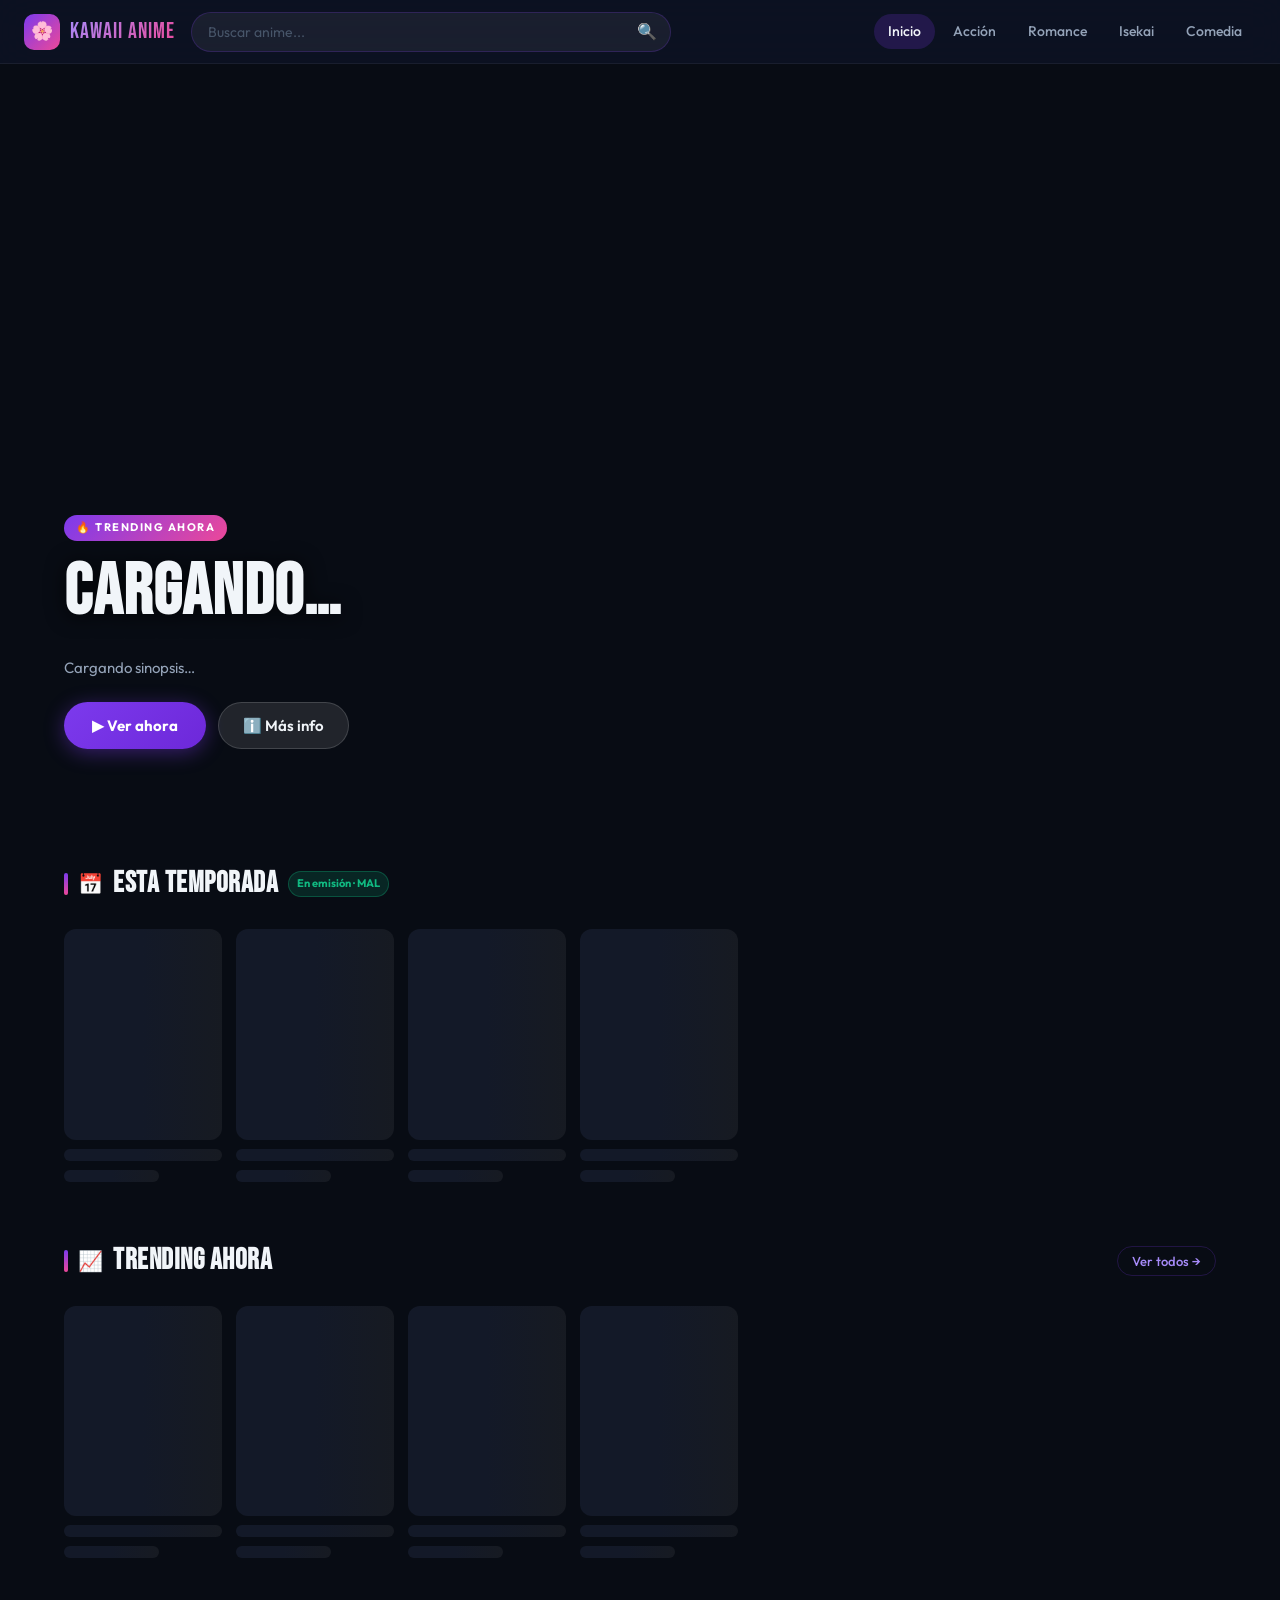
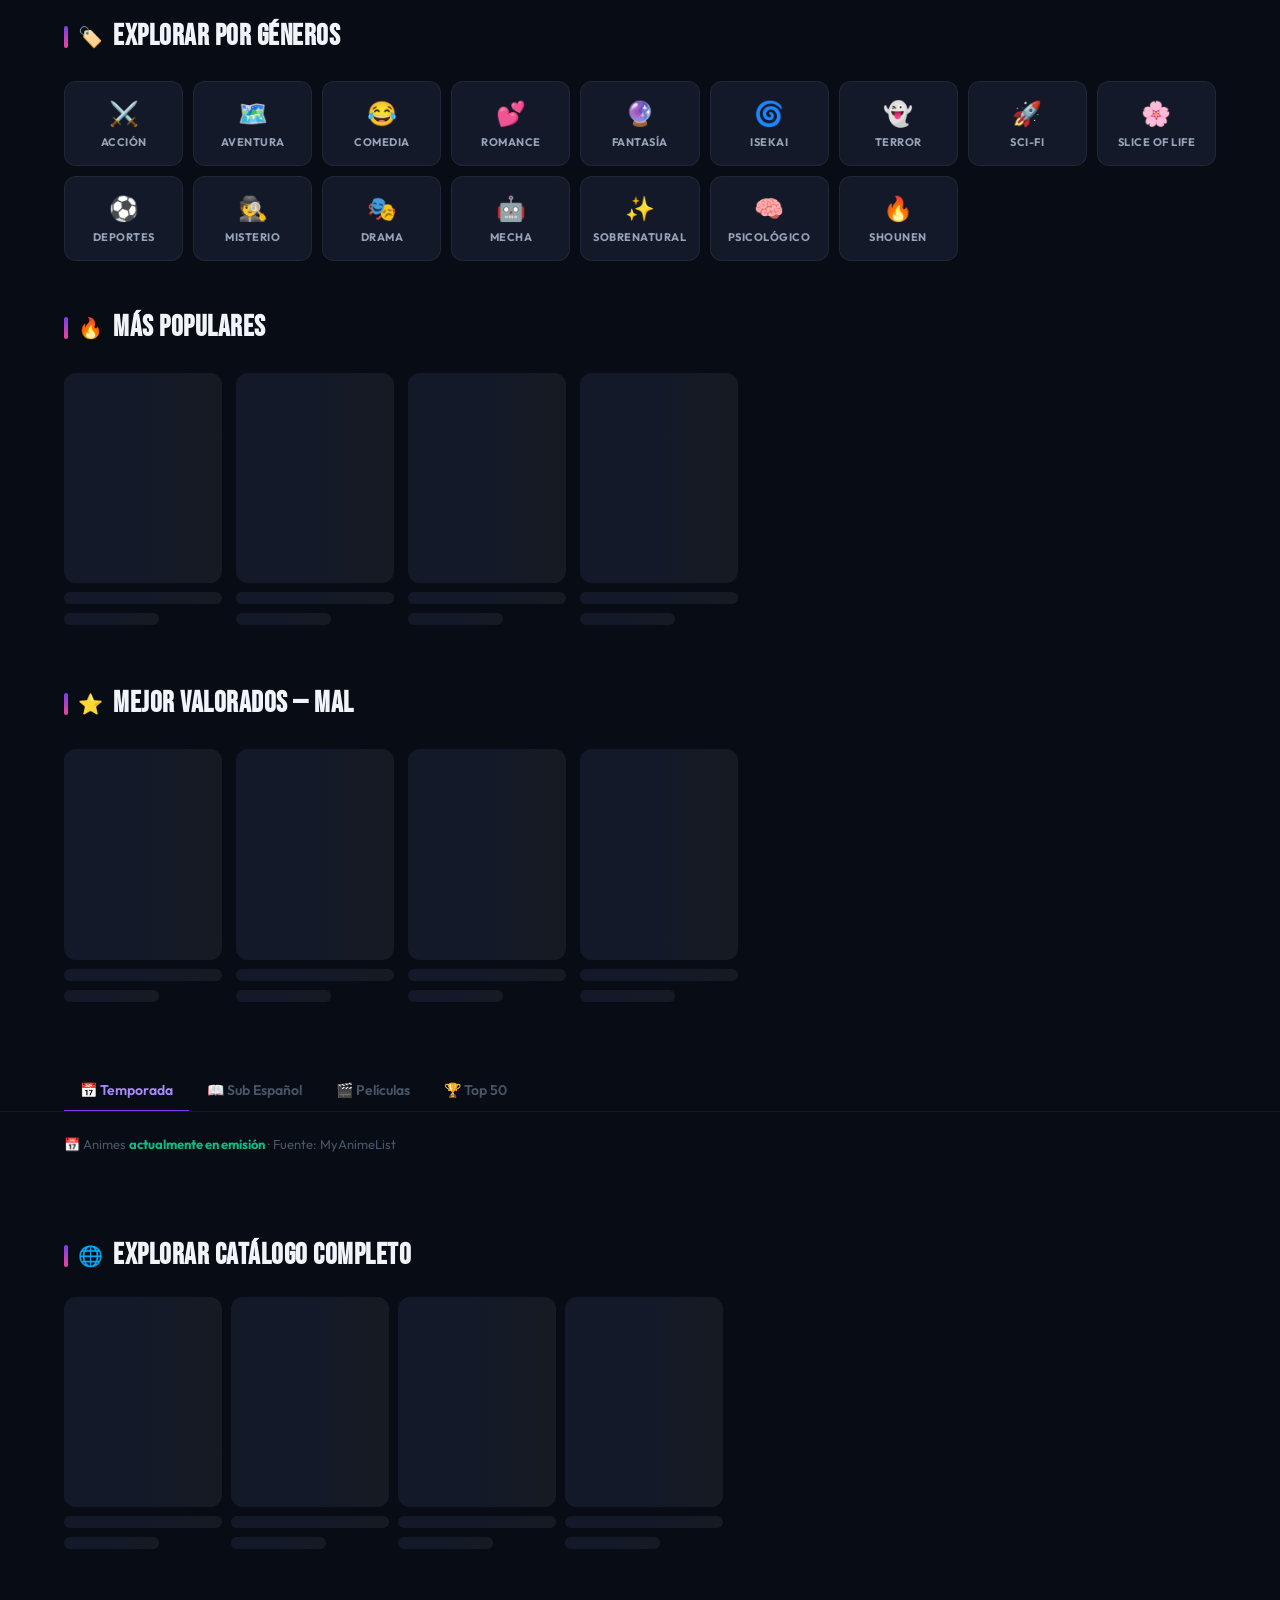
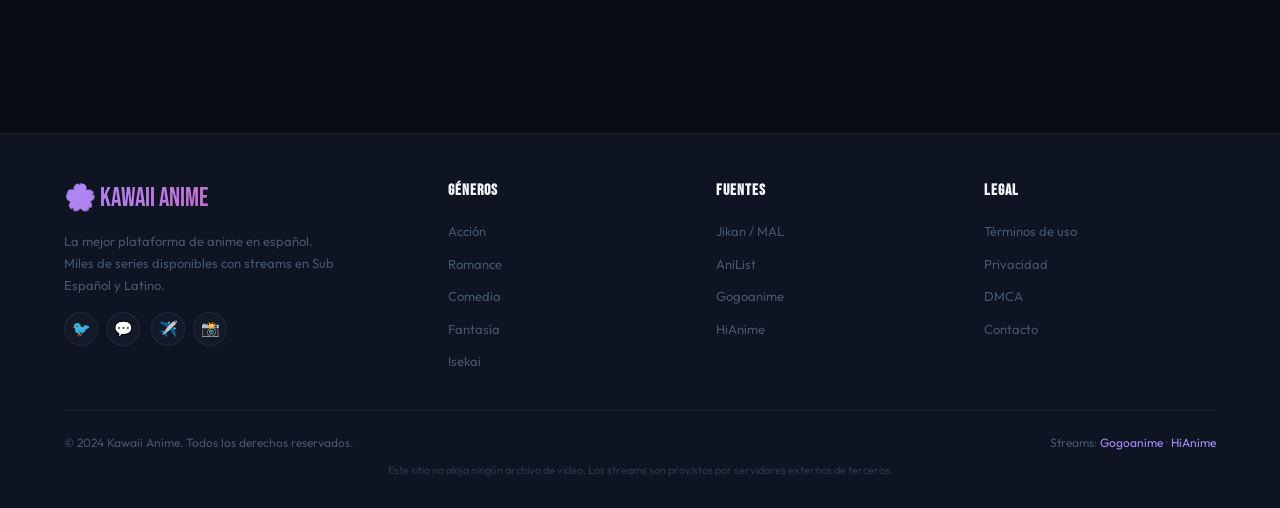
==== commit 88e31b29: "Update index.html" ====
--- a/index.html
+++ b/index.html
@@ -4,14 +4,12 @@
   <meta charset="UTF-8">
   <meta name="viewport" content="width=device-width, initial-scale=1.0">
   <meta name="description" content="Kawaii Anime — Ver anime online en español latino y subtitulado. Miles de series gratis.">
-  <meta name="keywords" content="anime online, ver anime, anime latino, anime subtitulado, kawaii anime">
   <title>Kawaii Anime — Ver anime online gratis</title>
   <link rel="stylesheet" href="style.css">
   <link rel="icon" href="data:image/svg+xml,<svg xmlns=%22http://www.w3.org/2000/svg%22 viewBox=%220 0 100 100%22><text y=%22.9em%22 font-size=%2290%22>🌸</text></svg>">
 </head>
 <body data-page="home">
 
-<!-- NAVBAR -->
 <nav class="navbar" id="navbar">
   <a href="index.html" class="nav-logo">
     <div class="logo-icon">🌸</div>
@@ -29,16 +27,13 @@
     <a href="index.html?genre=Isekai&gname=Isekai">Isekai</a>
     <a href="index.html?genre=Comedy&gname=Comedia">Comedia</a>
   </nav>
-  <button class="hamburger" id="hamburger" aria-label="Menú">
-    <span></span><span></span><span></span>
-  </button>
+  <button class="hamburger" id="hamburger" aria-label="Menú"><span></span><span></span><span></span></button>
 </nav>
 <div class="mobile-nav" id="mobile-nav">
   <a href="index.html">🏠 Inicio</a>
   <a href="index.html?genre=Action&gname=Acción">⚔️ Acción</a>
   <a href="index.html?genre=Romance&gname=Romance">💕 Romance</a>
   <a href="index.html?genre=Isekai&gname=Isekai">🌀 Isekai</a>
-  <a href="index.html?genre=Comedy&gname=Comedia">😂 Comedia</a>
 </div>
 
 <!-- HERO -->
@@ -59,35 +54,30 @@
   <div class="hero-dots" id="hero-dots"></div>
 </section>
 
-<!-- CONTENIDO PRINCIPAL -->
 <main class="main-content">
 
-  <!-- Resultados búsqueda -->
+  <!-- Búsqueda -->
   <section id="search-results-section" style="display:none;padding:40px 0 0">
-    <div class="section-header">
-      <div class="section-title"><div class="accent-bar"></div><span class="icon">🔍</span><h2 id="search-results-title">Resultados</h2></div>
-    </div>
+    <div class="section-header"><div class="section-title"><div class="accent-bar"></div><span class="icon">🔍</span><h2 id="search-results-title">Resultados</h2></div></div>
     <div class="grid-section"><div class="anime-grid" id="search-results-grid"></div></div>
   </section>
 
-  <!-- Resultados género -->
+  <!-- Género -->
   <section id="genre-results-section" style="display:none;padding:40px 0 0">
-    <div class="section-header">
-      <div class="section-title"><div class="accent-bar"></div><span class="icon">🏷️</span><h2 id="genre-title">Género</h2></div>
-    </div>
+    <div class="section-header"><div class="section-title"><div class="accent-bar"></div><span class="icon">🏷️</span><h2 id="genre-title">Género</h2></div></div>
     <div class="grid-section">
       <div class="anime-grid" id="genre-grid"></div>
       <button class="load-more-btn" id="load-more-genre" onclick="loadMoreGenre()">Cargar más</button>
     </div>
   </section>
 
-  <!-- RECIENTES — AnimeFLV en español -->
+  <!-- TEMPORADA ACTUAL -->
   <section class="section" style="padding-top:32px">
     <div class="section-header">
       <div class="section-title">
-        <div class="accent-bar"></div><span class="icon">🆕</span>
-        <h2>Recién Actualizados</h2>
-        <span style="font-size:11px;background:rgba(16,185,129,.15);color:#10b981;padding:3px 8px;border-radius:99px;border:1px solid rgba(16,185,129,.3);font-weight:700">AnimeFLV · Español</span>
+        <div class="accent-bar"></div><span class="icon">📅</span>
+        <h2>Esta Temporada</h2>
+        <span style="font-size:11px;background:rgba(16,185,129,.15);color:#10b981;padding:3px 8px;border-radius:99px;border:1px solid rgba(16,185,129,.3);font-weight:700">En emisión · MAL</span>
       </div>
     </div>
     <div class="scroll-row-wrapper">
@@ -130,7 +120,7 @@
     </div>
   </section>
 
-  <!-- TOP VALORADOS -->
+  <!-- MEJOR VALORADOS -->
   <section class="section">
     <div class="section-header">
       <div class="section-title"><div class="accent-bar"></div><span class="icon">⭐</span><h2>Mejor Valorados — MAL</h2></div>
@@ -145,27 +135,23 @@
   <!-- TABS -->
   <section class="section" style="padding-top:12px">
     <div class="tabs">
-      <button class="tab-btn active" onclick="switchTab('tab-latino',this)">🎌 Latino</button>
-      <button class="tab-btn" onclick="switchTab('tab-sub',this)">📖 Subtitulado</button>
+      <button class="tab-btn active" onclick="switchTab('tab-season',this)">📅 Temporada</button>
+      <button class="tab-btn" onclick="switchTab('tab-sub',this)">📖 Sub Español</button>
       <button class="tab-btn" onclick="switchTab('tab-movies',this)">🎬 Películas</button>
       <button class="tab-btn" onclick="switchTab('tab-top',this)">🏆 Top 50</button>
     </div>
-
-    <div class="tab-content active" id="tab-latino">
-      <p style="color:var(--text-muted);font-size:13px;margin-bottom:18px;padding:0 5%">🌎 Últimos actualizados en <strong style="color:#f59e0b">Español Latino</strong> · Fuente: AnimeFLV</p>
-      <div class="scroll-row-wrapper"><button class="scroll-arrow left">‹</button><div class="scroll-row" id="latino-row"></div><button class="scroll-arrow right">›</button></div>
-    </div>
-
+    <div class="tab-content active" id="tab-season">
+      <p style="color:var(--text-muted);font-size:13px;margin-bottom:18px;padding:0 5%">📅 Animes <strong style="color:#10b981">actualmente en emisión</strong> · Fuente: MyAnimeList</p>
+      <div class="scroll-row-wrapper"><button class="scroll-arrow left">‹</button><div class="scroll-row" id="season-row"></div><button class="scroll-arrow right">›</button></div>
+    </div>
     <div class="tab-content" id="tab-sub">
-      <p style="color:var(--text-muted);font-size:13px;margin-bottom:18px;padding:0 5%">📖 Animes con <strong style="color:#0ea5e9">Subtítulos en Español</strong></p>
+      <p style="color:var(--text-muted);font-size:13px;margin-bottom:18px;padding:0 5%">📖 Anime subtitulado · Streams vía <strong style="color:#0ea5e9">Gogoanime + HiAnime</strong></p>
       <div class="scroll-row-wrapper"><button class="scroll-arrow left">‹</button><div class="scroll-row" id="sub-row"></div><button class="scroll-arrow right">›</button></div>
     </div>
-
     <div class="tab-content" id="tab-movies">
       <p style="color:var(--text-muted);font-size:13px;margin-bottom:18px;padding:0 5%">🎬 Películas de anime en alta calidad</p>
       <div class="scroll-row-wrapper"><button class="scroll-arrow left">‹</button><div class="scroll-row" id="movies-row"></div><button class="scroll-arrow right">›</button></div>
     </div>
-
     <div class="tab-content" id="tab-top">
       <div style="padding:0 5%"><div class="top-list" id="top-rated-list"><div class="loading-spinner"><div class="spinner"></div></div></div></div>
     </div>
@@ -184,12 +170,11 @@
 
 </main>
 
-<!-- FOOTER -->
 <footer>
   <div class="footer-top">
     <div class="footer-brand">
       <div class="logo-text">🌸 KAWAII ANIME</div>
-      <p>La mejor plataforma de anime en español. Miles de series en latino y subtitulado, completamente gratis.</p>
+      <p>La mejor plataforma de anime en español. Miles de series disponibles con streams en Sub Español y Latino.</p>
       <div class="social-links" style="margin-top:16px">
         <a href="#" title="Twitter">🐦</a><a href="#" title="Discord">💬</a>
         <a href="#" title="Telegram">✈️</a><a href="#" title="Instagram">📸</a>
@@ -206,12 +191,12 @@
       </ul>
     </div>
     <div class="footer-col">
-      <h4>Categorías</h4>
+      <h4>Fuentes</h4>
       <ul>
-        <li><a href="#" onclick="document.querySelector('.tab-btn').click()">Anime Latino</a></li>
-        <li><a href="#" onclick="document.querySelectorAll('.tab-btn')[1].click()">Subtitulado</a></li>
-        <li><a href="#" onclick="document.querySelectorAll('.tab-btn')[2].click()">Películas</a></li>
-        <li><a href="#" onclick="document.querySelectorAll('.tab-btn')[3].click()">Top 50</a></li>
+        <li><a href="https://jikan.moe" target="_blank">Jikan / MAL</a></li>
+        <li><a href="https://anilist.co" target="_blank">AniList</a></li>
+        <li><a href="https://gogoanime.tel" target="_blank">Gogoanime</a></li>
+        <li><a href="https://hianime.to" target="_blank">HiAnime</a></li>
       </ul>
     </div>
     <div class="footer-col">
@@ -226,9 +211,9 @@
   </div>
   <div class="footer-bottom">
     <p>© 2024 Kawaii Anime. Todos los derechos reservados.</p>
-    <p>Datos: <a href="https://jikan.moe" target="_blank" style="color:var(--accent-light)">Jikan/MAL</a> · <a href="https://anilist.co" target="_blank" style="color:var(--accent-light)">AniList</a> · <a href="https://animeflv.net" target="_blank" style="color:var(--accent-light)">AnimeFLV</a></p>
-  </div>
-  <p class="footer-disclaimer">Este sitio no aloja ningún archivo de video en sus servidores. Todo el contenido multimedia es proporcionado por servidores externos de terceros.</p>
+    <p>Streams: <a href="https://gogoanime.tel" target="_blank" style="color:var(--accent-light)">Gogoanime</a> · <a href="https://hianime.to" target="_blank" style="color:var(--accent-light)">HiAnime</a></p>
+  </div>
+  <p class="footer-disclaimer">Este sitio no aloja ningún archivo de video. Los streams son provistos por servidores externos de terceros.</p>
 </footer>
 
 <button class="scroll-top-btn" id="scroll-top-btn">↑</button>
--- a/style.css
+++ b/style.css
@@ -1,12 +1,9 @@
 /* ============================================================
-   KAWAII ANIME — style.css  v2.0
-   Tema: Dark streaming · Bebas Neue (títulos) · Outfit (body)
-   Acento: Violeta #7c3aed + Rosa #ec4899
+   KAWAII ANIME — style.css  v3.0
    ============================================================ */
 
 @import url('https://fonts.googleapis.com/css2?family=Bebas+Neue&family=Outfit:wght@300;400;500;600;700;800&display=swap');
 
-/* ── Variables ─────────────────────────────────────────── */
 :root {
   --bg-primary  : #080c14;
   --bg-secondary: #0e1422;
@@ -31,7 +28,6 @@
   --font-body   : 'Outfit', sans-serif;
 }
 
-/* ── Reset ─────────────────────────────────────────────── */
 *,*::before,*::after{box-sizing:border-box;margin:0;padding:0;}
 html{scroll-behavior:smooth;}
 body{font-family:var(--font-body);background:var(--bg-primary);color:var(--text-primary);min-height:100vh;overflow-x:hidden;line-height:1.6;}
@@ -40,325 +36,258 @@
 button{cursor:pointer;font-family:var(--font-body);}
 ul{list-style:none;}
 
-/* ── Scrollbar ─────────────────────────────────────────── */
 ::-webkit-scrollbar{width:6px;height:6px;}
 ::-webkit-scrollbar-track{background:var(--bg-secondary);}
 ::-webkit-scrollbar-thumb{background:var(--accent);border-radius:99px;}
 
-/* ══════════════════════════════════════════════════════════
-   NAVBAR
-══════════════════════════════════════════════════════════ */
-.navbar {
-  position:fixed; top:0; left:0; right:0; z-index:1000;
-  height:64px;
-  background:var(--bg-glass);
-  backdrop-filter:blur(18px);
-  -webkit-backdrop-filter:blur(18px);
-  border-bottom:1px solid var(--border-subtle);
-  display:flex; align-items:center; padding:0 24px; gap:16px;
-  transition:background var(--transition);
+/* ── NAVBAR ────────────────────────────────────────────── */
+.navbar{position:fixed;top:0;left:0;right:0;z-index:1000;height:64px;background:var(--bg-glass);backdrop-filter:blur(18px);-webkit-backdrop-filter:blur(18px);border-bottom:1px solid var(--border-subtle);display:flex;align-items:center;padding:0 24px;gap:16px;transition:background var(--transition);}
+.navbar.scrolled{background:rgba(8,12,20,.97);box-shadow:0 2px 20px rgba(0,0,0,.6);}
+.nav-logo{display:flex;align-items:center;gap:10px;flex-shrink:0;}
+.nav-logo .logo-icon{width:36px;height:36px;background:linear-gradient(135deg,var(--accent),var(--accent2));border-radius:10px;display:flex;align-items:center;justify-content:center;font-size:18px;}
+.nav-logo .logo-text{font-family:var(--font-head);font-size:22px;letter-spacing:1px;background:linear-gradient(135deg,#a78bfa,#ec4899);-webkit-background-clip:text;-webkit-text-fill-color:transparent;}
+.nav-search{flex:1;max-width:480px;position:relative;}
+.nav-search input{width:100%;padding:10px 44px 10px 16px;background:rgba(255,255,255,.06);border:1px solid var(--border);border-radius:99px;color:var(--text-primary);font-family:var(--font-body);font-size:14px;outline:none;transition:all var(--transition);}
+.nav-search input::placeholder{color:var(--text-muted);}
+.nav-search input:focus{border-color:var(--accent);background:rgba(124,58,237,.1);box-shadow:0 0 0 3px var(--accent-glow);}
+.nav-search .search-icon{position:absolute;right:14px;top:50%;transform:translateY(-50%);color:var(--text-muted);pointer-events:none;}
+.search-dropdown{position:absolute;top:calc(100% + 8px);left:0;right:0;background:var(--bg-card);border:1px solid var(--border);border-radius:var(--radius);max-height:400px;overflow-y:auto;z-index:2000;display:none;box-shadow:var(--shadow);}
+.search-dropdown.active{display:block;}
+.search-result-item{display:flex;align-items:center;gap:12px;padding:10px 14px;cursor:pointer;transition:background var(--transition);border-bottom:1px solid var(--border-subtle);}
+.search-result-item:last-child{border-bottom:none;}
+.search-result-item:hover{background:rgba(124,58,237,.15);}
+.search-result-item img{width:40px;height:56px;object-fit:cover;border-radius:6px;flex-shrink:0;}
+.search-result-item .info .title{font-size:14px;font-weight:600;}
+.search-result-item .info .meta{font-size:12px;color:var(--text-muted);margin-top:2px;}
+.nav-links{display:flex;align-items:center;gap:4px;margin-left:auto;}
+.nav-links a{padding:6px 14px;border-radius:99px;font-size:14px;font-weight:500;color:var(--text-secondary);transition:all var(--transition);white-space:nowrap;}
+.nav-links a:hover,.nav-links a.active{color:var(--text-primary);background:rgba(124,58,237,.2);}
+.hamburger{display:none;flex-direction:column;gap:5px;background:none;border:none;padding:4px;margin-left:auto;}
+.hamburger span{display:block;width:24px;height:2px;background:var(--text-primary);border-radius:2px;transition:all var(--transition);}
+.mobile-nav{display:none;position:fixed;top:64px;left:0;right:0;background:var(--bg-secondary);border-bottom:1px solid var(--border);z-index:999;padding:12px;flex-direction:column;gap:6px;}
+.mobile-nav.open{display:flex;}
+.mobile-nav a{padding:10px 14px;border-radius:var(--radius-sm);font-size:15px;font-weight:500;color:var(--text-secondary);transition:all var(--transition);}
+.mobile-nav a:hover{color:var(--text-primary);background:rgba(124,58,237,.2);}
+
+/* ── HERO ──────────────────────────────────────────────── */
+.hero{position:relative;height:85vh;min-height:520px;max-height:780px;overflow:hidden;margin-top:64px;}
+.hero-bg{position:absolute;inset:0;background-size:cover;background-position:center top;filter:brightness(.33);transform:scale(1.05);transition:background-image .8s ease;}
+.hero-gradient{position:absolute;inset:0;background:linear-gradient(to bottom,transparent 0%,rgba(8,12,20,.35) 50%,var(--bg-primary) 100%);}
+.hero-gradient-side{position:absolute;inset:0;background:linear-gradient(to right,rgba(8,12,20,.85) 0%,rgba(8,12,20,.5) 40%,transparent 70%);}
+.hero-content{position:relative;z-index:10;padding:0 5% 80px;height:100%;display:flex;flex-direction:column;justify-content:flex-end;max-width:620px;animation:heroFade .8s ease forwards;}
+@keyframes heroFade{from{opacity:0;transform:translateY(20px)}to{opacity:1;transform:translateY(0)}}
+.hero-badge{display:inline-flex;align-items:center;gap:6px;background:linear-gradient(135deg,var(--accent),var(--accent2));color:white;font-size:11px;font-weight:700;letter-spacing:1.5px;text-transform:uppercase;padding:4px 12px;border-radius:99px;margin-bottom:14px;width:fit-content;}
+.hero-title{font-family:var(--font-head);font-size:clamp(2.4rem,6vw,4.5rem);line-height:1.05;letter-spacing:1px;text-shadow:0 2px 20px rgba(0,0,0,.8);margin-bottom:12px;}
+.hero-meta{display:flex;flex-wrap:wrap;align-items:center;gap:12px;margin-bottom:12px;}
+.hero-meta .rating{display:flex;align-items:center;gap:5px;color:#fbbf24;font-weight:700;font-size:15px;}
+.hero-meta .genres{display:flex;flex-wrap:wrap;gap:6px;}
+.hero-meta .genre-tag{padding:3px 10px;border-radius:99px;font-size:12px;font-weight:500;background:rgba(124,58,237,.3);border:1px solid rgba(124,58,237,.5);color:var(--accent-light);}
+.hero-desc{font-size:15px;color:var(--text-secondary);max-width:480px;line-height:1.7;margin-bottom:22px;display:-webkit-box;-webkit-line-clamp:3;-webkit-box-orient:vertical;overflow:hidden;}
+.hero-actions{display:flex;gap:12px;flex-wrap:wrap;}
+.btn-primary{display:flex;align-items:center;gap:8px;padding:13px 28px;background:linear-gradient(135deg,var(--accent),#6d28d9);color:white;border:none;border-radius:99px;font-size:15px;font-weight:700;transition:all var(--transition);box-shadow:0 4px 20px var(--accent-glow);}
+.btn-primary:hover{transform:translateY(-2px);box-shadow:0 8px 30px var(--accent-glow);filter:brightness(1.1);}
+.btn-secondary{display:flex;align-items:center;gap:8px;padding:13px 24px;background:rgba(255,255,255,.1);color:var(--text-primary);border:1px solid rgba(255,255,255,.15);border-radius:99px;font-size:15px;font-weight:600;backdrop-filter:blur(10px);transition:all var(--transition);}
+.btn-secondary:hover{background:rgba(255,255,255,.18);transform:translateY(-2px);}
+.hero-dots{position:absolute;bottom:28px;right:5%;display:flex;gap:8px;z-index:10;}
+.hero-dot{width:8px;height:8px;border-radius:99px;background:rgba(255,255,255,.3);cursor:pointer;transition:all var(--transition);border:none;padding:0;}
+.hero-dot.active{width:24px;background:var(--accent);}
+
+/* ── SECCIONES ─────────────────────────────────────────── */
+.main-content{padding:0 0 80px;}
+.section{margin-bottom:44px;}
+.section-header{display:flex;align-items:center;justify-content:space-between;padding:0 5% 18px;}
+.section-title{display:flex;align-items:center;gap:10px;flex-wrap:wrap;}
+.section-title h2{font-family:var(--font-head);font-size:clamp(1.25rem,3vw,1.8rem);letter-spacing:.5px;}
+.section-title .accent-bar{width:4px;height:22px;background:linear-gradient(to bottom,var(--accent),var(--accent2));border-radius:99px;}
+.section-title .icon{font-size:20px;}
+.view-all-btn{display:flex;align-items:center;gap:6px;padding:6px 14px;border:1px solid var(--border);border-radius:99px;font-size:13px;font-weight:500;color:var(--accent-light);background:transparent;transition:all var(--transition);white-space:nowrap;}
+.view-all-btn:hover{background:rgba(124,58,237,.15);border-color:var(--accent);}
+.scroll-row-wrapper{position:relative;}
+.scroll-row{display:flex;gap:14px;overflow-x:auto;scroll-snap-type:x mandatory;scroll-behavior:smooth;padding:4px 5% 12px;scrollbar-width:none;}
+.scroll-row::-webkit-scrollbar{display:none;}
+.scroll-arrow{position:absolute;top:40%;transform:translateY(-50%);z-index:20;width:42px;height:42px;background:rgba(8,12,20,.82);border:1px solid var(--border);border-radius:50%;color:white;font-size:20px;display:flex;align-items:center;justify-content:center;cursor:pointer;transition:all var(--transition);backdrop-filter:blur(10px);opacity:0;}
+.scroll-row-wrapper:hover .scroll-arrow{opacity:1;}
+.scroll-arrow:hover{background:var(--accent);border-color:var(--accent);box-shadow:var(--shadow-glow);}
+.scroll-arrow.left{left:8px;} .scroll-arrow.right{right:8px;}
+
+/* ── TARJETA ───────────────────────────────────────────── */
+.anime-card{flex-shrink:0;width:158px;scroll-snap-align:start;cursor:pointer;transition:transform var(--transition);}
+.anime-card:hover{transform:translateY(-7px) scale(1.03);}
+.anime-card .cover-wrap{position:relative;border-radius:var(--radius);overflow:hidden;aspect-ratio:3/4;background:var(--bg-card);box-shadow:var(--shadow);}
+.anime-card .cover-wrap img{width:100%;height:100%;object-fit:cover;transition:transform .4s ease;}
+.anime-card:hover .cover-wrap img{transform:scale(1.08);}
+.anime-card .cover-overlay{position:absolute;inset:0;background:linear-gradient(to top,rgba(0,0,0,.88) 0%,transparent 55%);opacity:0;transition:opacity var(--transition);display:flex;flex-direction:column;justify-content:flex-end;padding:10px;}
+.anime-card:hover .cover-overlay{opacity:1;}
+.anime-card .play-btn{display:flex;align-items:center;justify-content:center;width:42px;height:42px;background:var(--accent);border-radius:50%;margin:0 auto 8px;font-size:16px;color:white;box-shadow:0 4px 16px var(--accent-glow);transition:transform var(--transition);}
+.anime-card:hover .play-btn{transform:scale(1.1);}
+.anime-card .cover-meta{display:flex;justify-content:space-between;font-size:11px;color:rgba(255,255,255,.85);}
+.anime-card .badge{position:absolute;top:8px;left:8px;padding:3px 7px;border-radius:6px;font-size:10px;font-weight:700;letter-spacing:.5px;text-transform:uppercase;z-index:5;}
+.badge-sub{background:#0ea5e9;color:white;} .badge-dub{background:#f59e0b;color:#1a1a1a;} .badge-new{background:var(--accent2);color:white;} .badge-hot{background:#ef4444;color:white;}
+.anime-card .ep-badge{position:absolute;top:8px;right:8px;background:rgba(0,0,0,.76);color:white;font-size:10px;padding:2px 7px;border-radius:6px;font-weight:600;backdrop-filter:blur(6px);}
+.anime-card .card-info{padding:9px 3px 0;}
+.anime-card .card-title{font-size:13px;font-weight:600;line-height:1.35;display:-webkit-box;-webkit-line-clamp:2;-webkit-box-orient:vertical;overflow:hidden;margin-bottom:4px;}
+.anime-card .card-sub{font-size:11px;color:var(--text-muted);display:flex;align-items:center;gap:5px;}
+.anime-card .dot{color:var(--accent-light);}
+.anime-card .rating-small{display:flex;align-items:center;gap:3px;font-size:11px;color:#fbbf24;font-weight:600;}
+
+/* ── Skeleton ──────────────────────────────────────────── */
+.skeleton{background:linear-gradient(90deg,var(--bg-card) 25%,rgba(255,255,255,.06) 50%,var(--bg-card) 75%);background-size:200% 100%;animation:shimmer 1.5s infinite;border-radius:var(--radius);}
+@keyframes shimmer{0%{background-position:200% 0}100%{background-position:-200% 0}}
+.skel-card{flex-shrink:0;width:158px;}
+.skel-cover{aspect-ratio:3/4;border-radius:var(--radius);}
+.skel-line{height:12px;border-radius:6px;margin-top:9px;}
+.skel-line.short{width:60%;}
+
+/* ── Géneros ───────────────────────────────────────────── */
+.genres-section{padding:0 5% 44px;}
+.genres-grid{display:grid;grid-template-columns:repeat(auto-fill,minmax(112px,1fr));gap:10px;}
+.genre-btn{display:flex;flex-direction:column;align-items:center;gap:7px;padding:16px 10px;background:var(--bg-card);border:1px solid var(--border-subtle);border-radius:var(--radius);cursor:pointer;transition:all var(--transition);position:relative;overflow:hidden;}
+.genre-btn::before{content:'';position:absolute;inset:0;background:linear-gradient(135deg,var(--accent),var(--accent2));opacity:0;transition:opacity var(--transition);}
+.genre-btn:hover::before,.genre-btn.active::before{opacity:.15;}
+.genre-btn:hover,.genre-btn.active{border-color:var(--accent);transform:translateY(-2px);box-shadow:0 4px 20px var(--accent-glow);}
+.genre-btn .genre-icon{font-size:24px;position:relative;}
+.genre-btn .genre-name{font-size:11px;font-weight:700;text-transform:uppercase;letter-spacing:.5px;color:var(--text-secondary);transition:color var(--transition);position:relative;}
+.genre-btn:hover .genre-name,.genre-btn.active .genre-name{color:var(--accent-light);}
+
+/* ── Grid / Load more ──────────────────────────────────── */
+.grid-section{padding:0 5%;}
+.anime-grid{display:grid;grid-template-columns:repeat(auto-fill,minmax(148px,1fr));gap:18px;}
+.anime-grid .anime-card{width:100%;}
+.load-more-btn{display:block;margin:28px auto 0;padding:11px 38px;background:var(--bg-card);border:1px solid var(--border);border-radius:99px;color:var(--accent-light);font-size:15px;font-weight:600;font-family:var(--font-body);cursor:pointer;transition:all var(--transition);}
+.load-more-btn:hover{background:rgba(124,58,237,.2);border-color:var(--accent);transform:translateY(-2px);}
+.load-more-btn.loading{pointer-events:none;opacity:.6;}
+
+/* ── PÁGINA ANIME ──────────────────────────────────────── */
+.anime-hero{position:relative;height:360px;overflow:hidden;margin-top:64px;}
+.anime-hero-bg{position:absolute;inset:0;background-size:cover;background-position:center 20%;filter:blur(8px) brightness(.24) saturate(1.4);transform:scale(1.1);}
+.anime-hero-overlay{position:absolute;inset:0;background:linear-gradient(to bottom,transparent,var(--bg-primary) 100%);}
+.anime-detail{position:relative;z-index:10;display:flex;gap:30px;padding:0 5% 40px;margin-top:-130px;align-items:flex-end;}
+.anime-poster{flex-shrink:0;width:190px;border-radius:var(--radius-lg);box-shadow:0 20px 60px rgba(0,0,0,.7),var(--shadow-glow);overflow:hidden;border:2px solid var(--border);}
+.anime-poster img{width:100%;height:auto;display:block;}
+.anime-info{flex:1;min-width:0;}
+.anime-info .status-badge{display:inline-flex;align-items:center;gap:6px;padding:4px 12px;border-radius:99px;font-size:11px;font-weight:700;text-transform:uppercase;letter-spacing:1px;margin-bottom:10px;}
+.status-ongoing{background:rgba(16,185,129,.2);color:#10b981;border:1px solid rgba(16,185,129,.4);}
+.status-finished{background:rgba(148,163,184,.15);color:#94a3b8;border:1px solid rgba(148,163,184,.3);}
+.anime-info h1{font-family:var(--font-head);font-size:clamp(1.8rem,4vw,3rem);line-height:1.1;margin-bottom:8px;}
+.anime-info .jp-title{font-size:14px;color:var(--text-muted);margin-bottom:12px;font-style:italic;}
+.anime-stats{display:flex;flex-wrap:wrap;gap:18px;margin-bottom:14px;}
+.stat-item{display:flex;flex-direction:column;gap:2px;}
+.stat-label{font-size:10px;text-transform:uppercase;letter-spacing:1px;color:var(--text-muted);font-weight:600;}
+.stat-value{font-size:15px;font-weight:700;}
+.stat-value.gold{color:#fbbf24;}
+.genres-row{display:flex;flex-wrap:wrap;gap:7px;margin-bottom:18px;}
+.genres-row .tag{padding:5px 12px;border-radius:99px;font-size:12px;font-weight:600;background:rgba(124,58,237,.2);border:1px solid rgba(124,58,237,.4);color:var(--accent-light);cursor:pointer;transition:all var(--transition);}
+.genres-row .tag:hover{background:rgba(124,58,237,.35);transform:translateY(-1px);}
+.synopsis{font-size:14px;color:var(--text-secondary);line-height:1.8;max-width:680px;margin-bottom:16px;}
+.synopsis.collapsed{display:-webkit-box;-webkit-line-clamp:4;-webkit-box-orient:vertical;overflow:hidden;}
+.read-more-btn{background:none;border:none;color:var(--accent-light);font-size:13px;font-family:var(--font-body);cursor:pointer;padding:0;margin-bottom:18px;display:block;}
+.read-more-btn:hover{color:var(--accent);}
+.episodes-section{padding:0 0 40px;}
+.episodes-header{display:flex;align-items:center;justify-content:space-between;margin-bottom:16px;}
+.episodes-header h2{font-family:var(--font-head);font-size:1.5rem;}
+.ep-search{display:flex;align-items:center;gap:8px;background:var(--bg-card);border:1px solid var(--border);border-radius:99px;padding:5px 14px;font-size:13px;color:var(--text-secondary);}
+.ep-search input{background:none;border:none;outline:none;color:var(--text-primary);font-family:var(--font-body);width:72px;}
+.episodes-grid{display:grid;grid-template-columns:repeat(auto-fill,minmax(86px,1fr));gap:7px;}
+.ep-btn{padding:9px 5px;background:var(--bg-card);border:1px solid var(--border-subtle);border-radius:var(--radius-sm);color:var(--text-secondary);font-size:12px;font-weight:600;font-family:var(--font-body);cursor:pointer;transition:all var(--transition);text-align:center;}
+.ep-btn:hover,.ep-btn.active{background:rgba(124,58,237,.2);border-color:var(--accent);color:var(--accent-light);transform:translateY(-1px);}
+
+/* ── PLAYER ────────────────────────────────────────────── */
+.player-controls{background:var(--bg-secondary);padding:18px 20px;border-bottom:1px solid var(--border-subtle);}
+.player-title-row{display:flex;align-items:flex-start;justify-content:space-between;gap:14px;}
+.player-title-row h1{font-family:var(--font-head);font-size:1.45rem;line-height:1.2;}
+.player-ep-info{font-size:13px;color:var(--text-muted);margin-top:3px;}
+.player-nav-btns{display:flex;gap:8px;flex-shrink:0;}
+.player-nav-btn{display:flex;align-items:center;gap:5px;padding:8px 15px;background:var(--bg-card);border:1px solid var(--border);border-radius:99px;color:var(--text-secondary);font-size:13px;font-weight:600;font-family:var(--font-body);cursor:pointer;transition:all var(--transition);white-space:nowrap;}
+.player-nav-btn:hover:not(:disabled){border-color:var(--accent);color:var(--accent-light);background:rgba(124,58,237,.15);}
+.player-nav-btn:disabled{opacity:.3;cursor:not-allowed;}
+.servers-section{padding:14px 20px;background:var(--bg-secondary);border-bottom:1px solid var(--border-subtle);}
+.servers-label{font-size:11px;text-transform:uppercase;letter-spacing:1.5px;color:var(--text-muted);font-weight:700;margin-bottom:8px;}
+.servers-row{display:flex;flex-wrap:wrap;gap:8px;align-items:center;min-height:36px;}
+.server-btn{padding:7px 14px;background:var(--bg-card);border:1px solid var(--border-subtle);border-radius:var(--radius-sm);color:var(--text-secondary);font-size:13px;font-weight:600;font-family:var(--font-body);cursor:pointer;transition:all var(--transition);display:flex;align-items:center;gap:6px;white-space:nowrap;}
+.server-btn:hover,.server-btn.active{background:rgba(124,58,237,.2);border-color:var(--accent);color:var(--accent-light);}
+.server-btn .dot-status{width:6px;height:6px;border-radius:50%;background:#10b981;flex-shrink:0;}
+.player-sidebar{background:var(--bg-secondary);border-left:1px solid var(--border-subtle);display:flex;flex-direction:column;overflow:hidden;}
+.sidebar-header{padding:14px 14px 10px;border-bottom:1px solid var(--border-subtle);font-family:var(--font-head);font-size:1.1rem;display:flex;align-items:center;justify-content:space-between;}
+.sidebar-ep-list{flex:1;overflow-y:auto;padding:6px;}
+.sidebar-ep-item{display:flex;align-items:center;gap:10px;padding:9px 8px;border-radius:var(--radius-sm);cursor:pointer;transition:background var(--transition);border-bottom:1px solid var(--border-subtle);}
+.sidebar-ep-item:last-child{border-bottom:none;}
+.sidebar-ep-item:hover{background:rgba(124,58,237,.1);}
+.sidebar-ep-item.active{background:rgba(124,58,237,.22);}
+.ep-thumb{width:76px;height:44px;border-radius:6px;background:var(--bg-card);overflow:hidden;flex-shrink:0;position:relative;}
+.ep-thumb img{width:100%;height:100%;object-fit:cover;}
+.ep-thumb .ep-num-overlay{position:absolute;bottom:2px;right:4px;font-size:10px;font-weight:700;color:white;text-shadow:0 1px 4px rgba(0,0,0,.9);}
+.ep-info .ep-title{font-size:12px;font-weight:600;line-height:1.3;display:-webkit-box;-webkit-line-clamp:2;-webkit-box-orient:vertical;overflow:hidden;}
+.ep-info .ep-num{font-size:11px;color:var(--text-muted);margin-top:2px;}
+.sidebar-ep-item.active .ep-info .ep-title{color:var(--accent-light);}
+.player-embed-placeholder{position:absolute;top:0;left:0;width:100%;height:100%;display:flex;flex-direction:column;align-items:center;justify-content:center;gap:14px;background:#03060d;color:var(--text-muted);}
+.player-embed-placeholder .big-play{width:80px;height:80px;background:rgba(124,58,237,.2);border-radius:50%;display:flex;align-items:center;justify-content:center;font-size:30px;border:2px solid var(--accent);color:var(--accent-light);}
+
+/* ── TABS ──────────────────────────────────────────────── */
+.tabs{display:flex;gap:2px;padding:0 5%;margin-bottom:22px;border-bottom:1px solid var(--border-subtle);overflow-x:auto;scrollbar-width:none;}
+.tabs::-webkit-scrollbar{display:none;}
+.tab-btn{padding:11px 16px;background:none;border:none;border-bottom:2px solid transparent;color:var(--text-muted);font-size:14px;font-weight:600;font-family:var(--font-body);cursor:pointer;transition:all var(--transition);margin-bottom:-1px;white-space:nowrap;}
+.tab-btn:hover{color:var(--text-secondary);}
+.tab-btn.active{color:var(--accent-light);border-bottom-color:var(--accent);}
+.tab-content{display:none;}
+.tab-content.active{display:block;}
+
+/* ── TOP LIST ──────────────────────────────────────────── */
+.top-list{display:flex;flex-direction:column;gap:7px;}
+.top-item{display:flex;align-items:center;gap:14px;padding:11px 14px;background:var(--bg-card);border-radius:var(--radius);cursor:pointer;transition:all var(--transition);border:1px solid var(--border-subtle);}
+.top-item:hover{background:rgba(124,58,237,.1);border-color:var(--border);transform:translateX(4px);}
+.top-rank{font-family:var(--font-head);font-size:1.5rem;color:var(--text-muted);width:34px;text-align:center;flex-shrink:0;}
+.top-rank.gold{color:#fbbf24;} .top-rank.silver{color:#94a3b8;} .top-rank.bronze{color:#b45309;}
+.top-item img{width:44px;height:60px;object-fit:cover;border-radius:6px;flex-shrink:0;}
+.top-item .info{flex:1;min-width:0;}
+.top-item .info .title{font-size:14px;font-weight:700;display:-webkit-box;-webkit-line-clamp:1;-webkit-box-orient:vertical;overflow:hidden;margin-bottom:3px;}
+.top-item .info .meta{font-size:12px;color:var(--text-muted);display:flex;gap:8px;}
+.top-score{display:flex;flex-direction:column;align-items:flex-end;flex-shrink:0;}
+.top-score .score{font-size:15px;font-weight:800;color:#fbbf24;}
+.top-score .votes{font-size:11px;color:var(--text-muted);}
+
+/* ── FOOTER ────────────────────────────────────────────── */
+footer{background:var(--bg-secondary);border-top:1px solid var(--border-subtle);padding:44px 5% 28px;}
+.footer-top{display:grid;grid-template-columns:1.5fr repeat(3,1fr);gap:36px;margin-bottom:36px;}
+.footer-brand .logo-text{font-family:var(--font-head);font-size:26px;background:linear-gradient(135deg,#a78bfa,#ec4899);-webkit-background-clip:text;-webkit-text-fill-color:transparent;margin-bottom:10px;}
+.footer-brand p{font-size:13px;color:var(--text-muted);line-height:1.7;max-width:280px;}
+.footer-col h4{font-family:var(--font-head);font-size:1rem;letter-spacing:1px;margin-bottom:14px;}
+.footer-col ul{display:flex;flex-direction:column;gap:7px;}
+.footer-col ul li a{font-size:13px;color:var(--text-muted);transition:color var(--transition);}
+.footer-col ul li a:hover{color:var(--accent-light);}
+.footer-bottom{border-top:1px solid var(--border-subtle);padding-top:22px;display:flex;align-items:center;justify-content:space-between;flex-wrap:wrap;gap:10px;}
+.footer-bottom p{font-size:12px;color:var(--text-muted);}
+.footer-disclaimer{font-size:11px;color:var(--text-muted);text-align:center;margin-top:10px;opacity:.55;}
+.social-links a{width:34px;height:34px;border-radius:50%;background:var(--bg-card);border:1px solid var(--border-subtle);display:inline-flex;align-items:center;justify-content:center;font-size:15px;color:var(--text-muted);transition:all var(--transition);margin-right:8px;}
+.social-links a:hover{background:rgba(124,58,237,.2);border-color:var(--accent);color:var(--accent-light);}
+
+/* ── MISC ──────────────────────────────────────────────── */
+.toast-container{position:fixed;bottom:24px;right:24px;z-index:9999;display:flex;flex-direction:column;gap:7px;}
+.toast{padding:11px 18px;background:var(--bg-card);border:1px solid var(--border);border-radius:var(--radius);font-size:13px;font-weight:500;box-shadow:var(--shadow);animation:toastIn .3s ease, toastOut .3s ease 2.7s forwards;display:flex;align-items:center;gap:8px;max-width:310px;backdrop-filter:blur(12px);}
+.toast.success{border-color:rgba(16,185,129,.4);} .toast.error{border-color:rgba(239,68,68,.4);}
+@keyframes toastIn{from{opacity:0;transform:translateX(16px)}to{opacity:1;transform:translateX(0)}}
+@keyframes toastOut{from{opacity:1;transform:translateX(0)}to{opacity:0;transform:translateX(16px)}}
+.loading-spinner{display:flex;align-items:center;justify-content:center;padding:48px;flex-direction:column;gap:14px;color:var(--text-muted);font-size:14px;}
+.spinner{width:40px;height:40px;border:3px solid var(--bg-card);border-top-color:var(--accent);border-radius:50%;animation:spin .8s linear infinite;}
+@keyframes spin{to{transform:rotate(360deg)}}
+.empty-state{text-align:center;padding:48px 20px;color:var(--text-muted);}
+.empty-state .icon{font-size:44px;margin-bottom:14px;}
+.empty-state h3{font-size:17px;margin-bottom:6px;color:var(--text-secondary);}
+.scroll-top-btn{position:fixed;bottom:24px;left:24px;width:44px;height:44px;background:var(--accent);border:none;border-radius:50%;color:white;font-size:20px;display:flex;align-items:center;justify-content:center;cursor:pointer;opacity:0;pointer-events:none;transition:all var(--transition);z-index:500;box-shadow:var(--shadow-glow);}
+.scroll-top-btn.visible{opacity:1;pointer-events:all;}
+.scroll-top-btn:hover{transform:translateY(-3px);}
+
+/* ── RESPONSIVE ────────────────────────────────────────── */
+@media(max-width:1100px){.footer-top{grid-template-columns:1fr 1fr;}}
+@media(max-width:900px){
+  .nav-links{display:none;} .hamburger{display:flex;} .nav-search{max-width:220px;}
+  .anime-detail{flex-direction:column;margin-top:-80px;align-items:flex-start;}
+  .anime-poster{width:140px;}
 }
-.navbar.scrolled { background:rgba(8,12,20,0.97); box-shadow:0 2px 20px rgba(0,0,0,.6); }
-.nav-logo { display:flex; align-items:center; gap:10px; flex-shrink:0; }
-.nav-logo .logo-icon { width:36px; height:36px; background:linear-gradient(135deg,var(--accent),var(--accent2)); border-radius:10px; display:flex; align-items:center; justify-content:center; font-size:18px; }
-.nav-logo .logo-text  { font-family:var(--font-head); font-size:22px; letter-spacing:1px; background:linear-gradient(135deg,#a78bfa,#ec4899); -webkit-background-clip:text; -webkit-text-fill-color:transparent; }
-
-/* Buscador */
-.nav-search { flex:1; max-width:480px; position:relative; }
-.nav-search input { width:100%; padding:10px 44px 10px 16px; background:rgba(255,255,255,0.06); border:1px solid var(--border); border-radius:99px; color:var(--text-primary); font-family:var(--font-body); font-size:14px; outline:none; transition:all var(--transition); }
-.nav-search input::placeholder { color:var(--text-muted); }
-.nav-search input:focus { border-color:var(--accent); background:rgba(124,58,237,0.1); box-shadow:0 0 0 3px var(--accent-glow); }
-.nav-search .search-icon { position:absolute; right:14px; top:50%; transform:translateY(-50%); color:var(--text-muted); pointer-events:none; }
-
-/* Search dropdown */
-.search-dropdown { position:absolute; top:calc(100% + 8px); left:0; right:0; background:var(--bg-card); border:1px solid var(--border); border-radius:var(--radius); max-height:400px; overflow-y:auto; z-index:2000; display:none; box-shadow:var(--shadow); }
-.search-dropdown.active { display:block; }
-.search-result-item { display:flex; align-items:center; gap:12px; padding:10px 14px; cursor:pointer; transition:background var(--transition); border-bottom:1px solid var(--border-subtle); }
-.search-result-item:last-child{border-bottom:none;}
-.search-result-item:hover{background:rgba(124,58,237,0.15);}
-.search-result-item img { width:40px; height:56px; object-fit:cover; border-radius:6px; flex-shrink:0; }
-.search-result-item .info .title { font-size:14px; font-weight:600; }
-.search-result-item .info .meta  { font-size:12px; color:var(--text-muted); margin-top:2px; }
-
-/* Nav links */
-.nav-links { display:flex; align-items:center; gap:4px; margin-left:auto; }
-.nav-links a { padding:6px 14px; border-radius:99px; font-size:14px; font-weight:500; color:var(--text-secondary); transition:all var(--transition); white-space:nowrap; }
-.nav-links a:hover, .nav-links a.active { color:var(--text-primary); background:rgba(124,58,237,0.2); }
-
-/* Hamburger */
-.hamburger { display:none; flex-direction:column; gap:5px; background:none; border:none; padding:4px; margin-left:auto; }
-.hamburger span { display:block; width:24px; height:2px; background:var(--text-primary); border-radius:2px; transition:all var(--transition); }
-
-/* Mobile nav */
-.mobile-nav { display:none; position:fixed; top:64px; left:0; right:0; background:var(--bg-secondary); border-bottom:1px solid var(--border); z-index:999; padding:12px; flex-direction:column; gap:6px; }
-.mobile-nav.open { display:flex; }
-.mobile-nav a { padding:10px 14px; border-radius:var(--radius-sm); font-size:15px; font-weight:500; color:var(--text-secondary); transition:all var(--transition); }
-.mobile-nav a:hover { color:var(--text-primary); background:rgba(124,58,237,0.2); }
-
-/* ══════════════════════════════════════════════════════════
-   HERO
-══════════════════════════════════════════════════════════ */
-.hero { position:relative; height:85vh; min-height:520px; max-height:780px; overflow:hidden; margin-top:64px; }
-.hero-bg { position:absolute; inset:0; background-size:cover; background-position:center top; filter:brightness(0.33); transform:scale(1.05); transition:background-image 0.8s ease; }
-.hero-gradient { position:absolute; inset:0; background:linear-gradient(to bottom,transparent 0%,rgba(8,12,20,.35) 50%,var(--bg-primary) 100%); }
-.hero-gradient-side { position:absolute; inset:0; background:linear-gradient(to right,rgba(8,12,20,.85) 0%,rgba(8,12,20,.5) 40%,transparent 70%); }
-.hero-content { position:relative; z-index:10; padding:0 5% 80px; height:100%; display:flex; flex-direction:column; justify-content:flex-end; max-width:620px; animation:heroFade .8s ease forwards; }
-@keyframes heroFade{from{opacity:0;transform:translateY(20px)}to{opacity:1;transform:translateY(0)}}
-.hero-badge { display:inline-flex; align-items:center; gap:6px; background:linear-gradient(135deg,var(--accent),var(--accent2)); color:white; font-size:11px; font-weight:700; letter-spacing:1.5px; text-transform:uppercase; padding:4px 12px; border-radius:99px; margin-bottom:14px; width:fit-content; }
-.hero-title  { font-family:var(--font-head); font-size:clamp(2.4rem,6vw,4.5rem); line-height:1.05; letter-spacing:1px; text-shadow:0 2px 20px rgba(0,0,0,.8); margin-bottom:12px; }
-.hero-meta   { display:flex; flex-wrap:wrap; align-items:center; gap:12px; margin-bottom:12px; }
-.hero-meta .rating { display:flex; align-items:center; gap:5px; color:#fbbf24; font-weight:700; font-size:15px; }
-.hero-meta .genres { display:flex; flex-wrap:wrap; gap:6px; }
-.hero-meta .genre-tag { padding:3px 10px; border-radius:99px; font-size:12px; font-weight:500; background:rgba(124,58,237,0.3); border:1px solid rgba(124,58,237,0.5); color:var(--accent-light); }
-.hero-desc { font-size:15px; color:var(--text-secondary); max-width:480px; line-height:1.7; margin-bottom:22px; display:-webkit-box; -webkit-line-clamp:3; -webkit-box-orient:vertical; overflow:hidden; }
-.hero-actions { display:flex; gap:12px; flex-wrap:wrap; }
-.btn-primary  { display:flex; align-items:center; gap:8px; padding:13px 28px; background:linear-gradient(135deg,var(--accent),#6d28d9); color:white; border:none; border-radius:99px; font-size:15px; font-weight:700; transition:all var(--transition); box-shadow:0 4px 20px var(--accent-glow); }
-.btn-primary:hover  { transform:translateY(-2px); box-shadow:0 8px 30px var(--accent-glow); filter:brightness(1.1); }
-.btn-secondary { display:flex; align-items:center; gap:8px; padding:13px 24px; background:rgba(255,255,255,0.1); color:var(--text-primary); border:1px solid rgba(255,255,255,0.15); border-radius:99px; font-size:15px; font-weight:600; backdrop-filter:blur(10px); transition:all var(--transition); }
-.btn-secondary:hover { background:rgba(255,255,255,0.18); transform:translateY(-2px); }
-.hero-dots { position:absolute; bottom:28px; right:5%; display:flex; gap:8px; z-index:10; }
-.hero-dot { width:8px; height:8px; border-radius:99px; background:rgba(255,255,255,.3); cursor:pointer; transition:all var(--transition); border:none; padding:0; }
-.hero-dot.active { width:24px; background:var(--accent); }
-
-/* ══════════════════════════════════════════════════════════
-   SECCIONES / FILAS
-══════════════════════════════════════════════════════════ */
-.main-content { padding:0 0 80px; }
-.section { margin-bottom:44px; }
-.section-header { display:flex; align-items:center; justify-content:space-between; padding:0 5% 18px; }
-.section-title  { display:flex; align-items:center; gap:10px; flex-wrap:wrap; }
-.section-title h2 { font-family:var(--font-head); font-size:clamp(1.25rem,3vw,1.8rem); letter-spacing:.5px; }
-.section-title .accent-bar { width:4px; height:22px; background:linear-gradient(to bottom,var(--accent),var(--accent2)); border-radius:99px; }
-.section-title .icon { font-size:20px; }
-.view-all-btn { display:flex; align-items:center; gap:6px; padding:6px 14px; border:1px solid var(--border); border-radius:99px; font-size:13px; font-weight:500; color:var(--accent-light); background:transparent; transition:all var(--transition); white-space:nowrap; }
-.view-all-btn:hover { background:rgba(124,58,237,0.15); border-color:var(--accent); }
-
-/* Scroll horizontal */
-.scroll-row-wrapper { position:relative; }
-.scroll-row { display:flex; gap:14px; overflow-x:auto; scroll-snap-type:x mandatory; scroll-behavior:smooth; padding:4px 5% 12px; scrollbar-width:none; }
-.scroll-row::-webkit-scrollbar { display:none; }
-.scroll-arrow { position:absolute; top:40%; transform:translateY(-50%); z-index:20; width:42px; height:42px; background:rgba(8,12,20,.82); border:1px solid var(--border); border-radius:50%; color:white; font-size:20px; display:flex; align-items:center; justify-content:center; cursor:pointer; transition:all var(--transition); backdrop-filter:blur(10px); opacity:0; }
-.scroll-row-wrapper:hover .scroll-arrow { opacity:1; }
-.scroll-arrow:hover { background:var(--accent); border-color:var(--accent); box-shadow:var(--shadow-glow); }
-.scroll-arrow.left  { left:8px; }
-.scroll-arrow.right { right:8px; }
-
-/* ── Tarjeta ───────────────────────────────────────────── */
-.anime-card { flex-shrink:0; width:158px; scroll-snap-align:start; cursor:pointer; transition:transform var(--transition); }
-.anime-card:hover { transform:translateY(-7px) scale(1.03); }
-.anime-card .cover-wrap { position:relative; border-radius:var(--radius); overflow:hidden; aspect-ratio:3/4; background:var(--bg-card); box-shadow:var(--shadow); }
-.anime-card .cover-wrap img { width:100%; height:100%; object-fit:cover; transition:transform .4s ease; }
-.anime-card:hover .cover-wrap img { transform:scale(1.08); }
-.anime-card .cover-overlay { position:absolute; inset:0; background:linear-gradient(to top,rgba(0,0,0,.88) 0%,transparent 55%); opacity:0; transition:opacity var(--transition); display:flex; flex-direction:column; justify-content:flex-end; padding:10px; }
-.anime-card:hover .cover-overlay { opacity:1; }
-.anime-card .play-btn { display:flex; align-items:center; justify-content:center; width:42px; height:42px; background:var(--accent); border-radius:50%; margin:0 auto 8px; font-size:16px; color:white; box-shadow:0 4px 16px var(--accent-glow); transition:transform var(--transition); }
-.anime-card:hover .play-btn { transform:scale(1.1); }
-.anime-card .cover-meta { display:flex; justify-content:space-between; font-size:11px; color:rgba(255,255,255,.85); }
-.anime-card .badge  { position:absolute; top:8px; left:8px; padding:3px 7px; border-radius:6px; font-size:10px; font-weight:700; letter-spacing:.5px; text-transform:uppercase; z-index:5; }
-.badge-sub  { background:#0ea5e9; color:white; }
-.badge-dub  { background:#f59e0b; color:#1a1a1a; }
-.badge-new  { background:var(--accent2); color:white; }
-.badge-hot  { background:#ef4444; color:white; }
-.anime-card .ep-badge { position:absolute; top:8px; right:8px; background:rgba(0,0,0,.76); color:white; font-size:10px; padding:2px 7px; border-radius:6px; font-weight:600; backdrop-filter:blur(6px); }
-.anime-card .card-info   { padding:9px 3px 0; }
-.anime-card .card-title  { font-size:13px; font-weight:600; line-height:1.35; display:-webkit-box; -webkit-line-clamp:2; -webkit-box-orient:vertical; overflow:hidden; margin-bottom:4px; }
-.anime-card .card-sub    { font-size:11px; color:var(--text-muted); display:flex; align-items:center; gap:5px; }
-.anime-card .dot         { color:var(--accent-light); }
-.anime-card .rating-small{ display:flex; align-items:center; gap:3px; font-size:11px; color:#fbbf24; font-weight:600; }
-
-/* ── Skeleton ──────────────────────────────────────────── */
-.skeleton { background:linear-gradient(90deg,var(--bg-card) 25%,rgba(255,255,255,.06) 50%,var(--bg-card) 75%); background-size:200% 100%; animation:shimmer 1.5s infinite; border-radius:var(--radius); }
-@keyframes shimmer{0%{background-position:200% 0}100%{background-position:-200% 0}}
-.skel-card    { flex-shrink:0; width:158px; }
-.skel-cover   { aspect-ratio:3/4; border-radius:var(--radius); }
-.skel-line    { height:12px; border-radius:6px; margin-top:9px; }
-.skel-line.short { width:60%; }
-
-/* ── Géneros ───────────────────────────────────────────── */
-.genres-section { padding:0 5% 44px; }
-.genres-grid { display:grid; grid-template-columns:repeat(auto-fill,minmax(112px,1fr)); gap:10px; }
-.genre-btn { display:flex; flex-direction:column; align-items:center; gap:7px; padding:16px 10px; background:var(--bg-card); border:1px solid var(--border-subtle); border-radius:var(--radius); cursor:pointer; transition:all var(--transition); position:relative; overflow:hidden; }
-.genre-btn::before { content:''; position:absolute; inset:0; background:linear-gradient(135deg,var(--accent),var(--accent2)); opacity:0; transition:opacity var(--transition); }
-.genre-btn:hover::before,.genre-btn.active::before { opacity:.15; }
-.genre-btn:hover,.genre-btn.active { border-color:var(--accent); transform:translateY(-2px); box-shadow:0 4px 20px var(--accent-glow); }
-.genre-btn .genre-icon { font-size:24px; position:relative; }
-.genre-btn .genre-name { font-size:11px; font-weight:700; text-transform:uppercase; letter-spacing:.5px; color:var(--text-secondary); transition:color var(--transition); position:relative; }
-.genre-btn:hover .genre-name,.genre-btn.active .genre-name { color:var(--accent-light); }
-
-/* ── Grid ──────────────────────────────────────────────── */
-.grid-section { padding:0 5%; }
-.anime-grid { display:grid; grid-template-columns:repeat(auto-fill,minmax(148px,1fr)); gap:18px; }
-.anime-grid .anime-card { width:100%; }
-.load-more-btn { display:block; margin:28px auto 0; padding:11px 38px; background:var(--bg-card); border:1px solid var(--border); border-radius:99px; color:var(--accent-light); font-size:15px; font-weight:600; font-family:var(--font-body); cursor:pointer; transition:all var(--transition); }
-.load-more-btn:hover { background:rgba(124,58,237,0.2); border-color:var(--accent); transform:translateY(-2px); }
-.load-more-btn.loading { pointer-events:none; opacity:.6; }
-
-/* ══════════════════════════════════════════════════════════
-   ANIME PAGE
-══════════════════════════════════════════════════════════ */
-.anime-hero { position:relative; height:360px; overflow:hidden; margin-top:64px; }
-.anime-hero-bg { position:absolute; inset:0; background-size:cover; background-position:center 20%; filter:blur(8px) brightness(.24) saturate(1.4); transform:scale(1.1); }
-.anime-hero-overlay { position:absolute; inset:0; background:linear-gradient(to bottom,transparent,var(--bg-primary) 100%); }
-.anime-detail { position:relative; z-index:10; display:flex; gap:30px; padding:0 5% 40px; margin-top:-130px; align-items:flex-end; }
-.anime-poster { flex-shrink:0; width:190px; border-radius:var(--radius-lg); box-shadow:0 20px 60px rgba(0,0,0,.7),var(--shadow-glow); overflow:hidden; border:2px solid var(--border); }
-.anime-poster img { width:100%; height:auto; display:block; }
-.anime-info { flex:1; min-width:0; }
-.anime-info .status-badge { display:inline-flex; align-items:center; gap:6px; padding:4px 12px; border-radius:99px; font-size:11px; font-weight:700; text-transform:uppercase; letter-spacing:1px; margin-bottom:10px; }
-.status-ongoing  { background:rgba(16,185,129,0.2);  color:#10b981; border:1px solid rgba(16,185,129,.4); }
-.status-finished { background:rgba(148,163,184,0.15); color:#94a3b8; border:1px solid rgba(148,163,184,.3); }
-.anime-info h1     { font-family:var(--font-head); font-size:clamp(1.8rem,4vw,3rem); line-height:1.1; margin-bottom:8px; }
-.anime-info .jp-title { font-size:14px; color:var(--text-muted); margin-bottom:12px; font-style:italic; }
-.anime-stats { display:flex; flex-wrap:wrap; gap:18px; margin-bottom:14px; }
-.stat-item   { display:flex; flex-direction:column; gap:2px; }
-.stat-label  { font-size:10px; text-transform:uppercase; letter-spacing:1px; color:var(--text-muted); font-weight:600; }
-.stat-value  { font-size:15px; font-weight:700; }
-.stat-value.gold  { color:#fbbf24; }
-.stat-value.green { color:#10b981; }
-.genres-row { display:flex; flex-wrap:wrap; gap:7px; margin-bottom:18px; }
-.genres-row .tag { padding:5px 12px; border-radius:99px; font-size:12px; font-weight:600; background:rgba(124,58,237,0.2); border:1px solid rgba(124,58,237,0.4); color:var(--accent-light); cursor:pointer; transition:all var(--transition); }
-.genres-row .tag:hover { background:rgba(124,58,237,0.35); transform:translateY(-1px); }
-.synopsis { font-size:14px; color:var(--text-secondary); line-height:1.8; max-width:680px; margin-bottom:16px; }
-.synopsis.collapsed { display:-webkit-box; -webkit-line-clamp:4; -webkit-box-orient:vertical; overflow:hidden; }
-.read-more-btn { background:none; border:none; color:var(--accent-light); font-size:13px; font-family:var(--font-body); cursor:pointer; padding:0; margin-bottom:18px; display:block; }
-.read-more-btn:hover { color:var(--accent); }
-
-/* Episodios */
-.episodes-section { padding:0 0 40px; }
-.episodes-header  { display:flex; align-items:center; justify-content:space-between; margin-bottom:16px; }
-.episodes-header h2 { font-family:var(--font-head); font-size:1.5rem; }
-.ep-search { display:flex; align-items:center; gap:8px; background:var(--bg-card); border:1px solid var(--border); border-radius:99px; padding:5px 14px; font-size:13px; color:var(--text-secondary); }
-.ep-search input { background:none; border:none; outline:none; color:var(--text-primary); font-family:var(--font-body); width:72px; }
-.episodes-grid { display:grid; grid-template-columns:repeat(auto-fill,minmax(86px,1fr)); gap:7px; }
-.ep-btn { padding:9px 5px; background:var(--bg-card); border:1px solid var(--border-subtle); border-radius:var(--radius-sm); color:var(--text-secondary); font-size:12px; font-weight:600; font-family:var(--font-body); cursor:pointer; transition:all var(--transition); text-align:center; }
-.ep-btn:hover,.ep-btn.active { background:rgba(124,58,237,0.2); border-color:var(--accent); color:var(--accent-light); transform:translateY(-1px); }
-
-/* ══════════════════════════════════════════════════════════
-   PLAYER
-══════════════════════════════════════════════════════════ */
-.player-controls { background:var(--bg-secondary); padding:18px 20px; border-bottom:1px solid var(--border-subtle); }
-.player-title-row { display:flex; align-items:flex-start; justify-content:space-between; gap:14px; }
-.player-title-row h1 { font-family:var(--font-head); font-size:1.45rem; line-height:1.2; }
-.player-ep-info  { font-size:13px; color:var(--text-muted); margin-top:3px; }
-.player-nav-btns { display:flex; gap:8px; flex-shrink:0; }
-.player-nav-btn  { display:flex; align-items:center; gap:5px; padding:8px 15px; background:var(--bg-card); border:1px solid var(--border); border-radius:99px; color:var(--text-secondary); font-size:13px; font-weight:600; font-family:var(--font-body); cursor:pointer; transition:all var(--transition); white-space:nowrap; }
-.player-nav-btn:hover:not(:disabled) { border-color:var(--accent); color:var(--accent-light); background:rgba(124,58,237,0.15); }
-.player-nav-btn:disabled { opacity:.3; cursor:not-allowed; }
-.servers-section { padding:14px 20px; background:var(--bg-secondary); border-bottom:1px solid var(--border-subtle); }
-.servers-label   { font-size:11px; text-transform:uppercase; letter-spacing:1.5px; color:var(--text-muted); font-weight:700; margin-bottom:8px; }
-.servers-row     { display:flex; flex-wrap:wrap; gap:8px; align-items:center; }
-.server-btn { padding:7px 14px; background:var(--bg-card); border:1px solid var(--border-subtle); border-radius:var(--radius-sm); color:var(--text-secondary); font-size:13px; font-weight:600; font-family:var(--font-body); cursor:pointer; transition:all var(--transition); display:flex; align-items:center; gap:6px; white-space:nowrap; }
-.server-btn:hover,.server-btn.active { background:rgba(124,58,237,0.2); border-color:var(--accent); color:var(--accent-light); }
-.server-btn .dot-status { width:6px; height:6px; border-radius:50%; background:#10b981; flex-shrink:0; }
-.player-sidebar { background:var(--bg-secondary); border-left:1px solid var(--border-subtle); display:flex; flex-direction:column; overflow:hidden; }
-.sidebar-header { padding:14px 14px 10px; border-bottom:1px solid var(--border-subtle); font-family:var(--font-head); font-size:1.1rem; display:flex; align-items:center; justify-content:space-between; }
-.sidebar-ep-list { flex:1; overflow-y:auto; padding:6px; }
-.sidebar-ep-item { display:flex; align-items:center; gap:10px; padding:9px 8px; border-radius:var(--radius-sm); cursor:pointer; transition:background var(--transition); border-bottom:1px solid var(--border-subtle); }
-.sidebar-ep-item:last-child{border-bottom:none;}
-.sidebar-ep-item:hover { background:rgba(124,58,237,0.1); }
-.sidebar-ep-item.active { background:rgba(124,58,237,0.22); }
-.ep-thumb { width:76px; height:44px; border-radius:6px; background:var(--bg-card); overflow:hidden; flex-shrink:0; position:relative; }
-.ep-thumb img { width:100%; height:100%; object-fit:cover; }
-.ep-thumb .ep-num-overlay { position:absolute; bottom:2px; right:4px; font-size:10px; font-weight:700; color:white; text-shadow:0 1px 4px rgba(0,0,0,.9); }
-.ep-info .ep-title { font-size:12px; font-weight:600; line-height:1.3; display:-webkit-box; -webkit-line-clamp:2; -webkit-box-orient:vertical; overflow:hidden; }
-.ep-info .ep-num  { font-size:11px; color:var(--text-muted); margin-top:2px; }
-.sidebar-ep-item.active .ep-info .ep-title { color:var(--accent-light); }
-
-/* Embed placeholder */
-.player-embed-placeholder { position:absolute; top:0; left:0; width:100%; height:100%; display:flex; flex-direction:column; align-items:center; justify-content:center; gap:14px; background:#03060d; color:var(--text-muted); }
-.player-embed-placeholder .big-play { width:80px; height:80px; background:rgba(124,58,237,0.2); border-radius:50%; display:flex; align-items:center; justify-content:center; font-size:30px; border:2px solid var(--accent); color:var(--accent-light); }
-
-/* ══════════════════════════════════════════════════════════
-   TABS
-══════════════════════════════════════════════════════════ */
-.tabs { display:flex; gap:2px; padding:0 5%; margin-bottom:22px; border-bottom:1px solid var(--border-subtle); overflow-x:auto; scrollbar-width:none; }
-.tabs::-webkit-scrollbar{display:none;}
-.tab-btn { padding:11px 16px; background:none; border:none; border-bottom:2px solid transparent; color:var(--text-muted); font-size:14px; font-weight:600; font-family:var(--font-body); cursor:pointer; transition:all var(--transition); margin-bottom:-1px; white-space:nowrap; }
-.tab-btn:hover { color:var(--text-secondary); }
-.tab-btn.active { color:var(--accent-light); border-bottom-color:var(--accent); }
-.tab-content { display:none; }
-.tab-content.active { display:block; }
-
-/* ══════════════════════════════════════════════════════════
-   TOP LIST
-══════════════════════════════════════════════════════════ */
-.top-list { display:flex; flex-direction:column; gap:7px; }
-.top-item { display:flex; align-items:center; gap:14px; padding:11px 14px; background:var(--bg-card); border-radius:var(--radius); cursor:pointer; transition:all var(--transition); border:1px solid var(--border-subtle); }
-.top-item:hover { background:rgba(124,58,237,0.1); border-color:var(--border); transform:translateX(4px); }
-.top-rank        { font-family:var(--font-head); font-size:1.5rem; color:var(--text-muted); width:34px; text-align:center; flex-shrink:0; }
-.top-rank.gold   { color:#fbbf24; }
-.top-rank.silver { color:#94a3b8; }
-.top-rank.bronze { color:#b45309; }
-.top-item img    { width:44px; height:60px; object-fit:cover; border-radius:6px; flex-shrink:0; }
-.top-item .info  { flex:1; min-width:0; }
-.top-item .info .title { font-size:14px; font-weight:700; display:-webkit-box; -webkit-line-clamp:1; -webkit-box-orient:vertical; overflow:hidden; margin-bottom:3px; }
-.top-item .info .meta  { font-size:12px; color:var(--text-muted); display:flex; gap:8px; }
-.top-score       { display:flex; flex-direction:column; align-items:flex-end; flex-shrink:0; }
-.top-score .score{ font-size:15px; font-weight:800; color:#fbbf24; }
-.top-score .votes{ font-size:11px; color:var(--text-muted); }
-
-/* ══════════════════════════════════════════════════════════
-   FOOTER
-══════════════════════════════════════════════════════════ */
-footer { background:var(--bg-secondary); border-top:1px solid var(--border-subtle); padding:44px 5% 28px; }
-.footer-top { display:grid; grid-template-columns:1.5fr repeat(3,1fr); gap:36px; margin-bottom:36px; }
-.footer-brand .logo-text { font-family:var(--font-head); font-size:26px; background:linear-gradient(135deg,#a78bfa,#ec4899); -webkit-background-clip:text; -webkit-text-fill-color:transparent; margin-bottom:10px; }
-.footer-brand p { font-size:13px; color:var(--text-muted); line-height:1.7; max-width:280px; }
-.footer-col h4   { font-family:var(--font-head); font-size:1rem; letter-spacing:1px; margin-bottom:14px; }
-.footer-col ul   { display:flex; flex-direction:column; gap:7px; }
-.footer-col ul li a { font-size:13px; color:var(--text-muted); transition:color var(--transition); }
-.footer-col ul li a:hover { color:var(--accent-light); }
-.footer-bottom   { border-top:1px solid var(--border-subtle); padding-top:22px; display:flex; align-items:center; justify-content:space-between; flex-wrap:wrap; gap:10px; }
-.footer-bottom p { font-size:12px; color:var(--text-muted); }
-.footer-disclaimer { font-size:11px; color:var(--text-muted); text-align:center; margin-top:10px; opacity:.55; }
-.social-links a  { width:34px; height:34px; border-radius:50%; background:var(--bg-card); border:1px solid var(--border-subtle); display:inline-flex; align-items:center; justify-content:center; font-size:15px; color:var(--text-muted); transition:all var(--transition); margin-right:8px; }
-.social-links a:hover { background:rgba(124,58,237,0.2); border-color:var(--accent); color:var(--accent-light); }
-
-/* ══════════════════════════════════════════════════════════
-   MISC
-══════════════════════════════════════════════════════════ */
-.toast-container { position:fixed; bottom:24px; right:24px; z-index:9999; display:flex; flex-direction:column; gap:7px; }
-.toast { padding:11px 18px; background:var(--bg-card); border:1px solid var(--border); border-radius:var(--radius); font-size:13px; font-weight:500; box-shadow:var(--shadow); animation:toastIn .3s ease, toastOut .3s ease 2.7s forwards; display:flex; align-items:center; gap:8px; max-width:310px; backdrop-filter:blur(12px); }
-.toast.success { border-color:rgba(16,185,129,.4); }
-.toast.error   { border-color:rgba(239,68,68,.4); }
-@keyframes toastIn { from{opacity:0;transform:translateX(16px)} to{opacity:1;transform:translateX(0)} }
-@keyframes toastOut{ from{opacity:1;transform:translateX(0)} to{opacity:0;transform:translateX(16px)} }
-
-.loading-spinner { display:flex; align-items:center; justify-content:center; padding:48px; flex-direction:column; gap:14px; color:var(--text-muted); font-size:14px; }
-.spinner { width:40px; height:40px; border:3px solid var(--bg-card); border-top-color:var(--accent); border-radius:50%; animation:spin .8s linear infinite; }
-@keyframes spin{to{transform:rotate(360deg)}}
-.empty-state { text-align:center; padding:48px 20px; color:var(--text-muted); }
-.empty-state .icon { font-size:44px; margin-bottom:14px; }
-.empty-state h3    { font-size:17px; margin-bottom:6px; color:var(--text-secondary); }
-.empty-state p     { font-size:14px; }
-
-.scroll-top-btn { position:fixed; bottom:24px; left:24px; width:44px; height:44px; background:var(--accent); border:none; border-radius:50%; color:white; font-size:20px; display:flex; align-items:center; justify-content:center; cursor:pointer; opacity:0; pointer-events:none; transition:all var(--transition); z-index:500; box-shadow:var(--shadow-glow); }
-.scroll-top-btn.visible { opacity:1; pointer-events:all; }
-.scroll-top-btn:hover { transform:translateY(-3px); }
-
-/* ══════════════════════════════════════════════════════════
-   RESPONSIVE
-══════════════════════════════════════════════════════════ */
-@media (max-width:1100px) {
-  .footer-top { grid-template-columns:1fr 1fr; }
+@media(max-width:600px){
+  .nav-search{display:none;} .hero{height:72vh;} .hero-content{padding-bottom:56px;}
+  .scroll-row{padding:4px 14px 10px;} .section-header{padding:0 14px 14px;}
+  .genres-section{padding:0 14px 36px;} .genres-grid{grid-template-columns:repeat(auto-fill,minmax(88px,1fr));gap:7px;}
+  .footer-top{grid-template-columns:1fr;gap:20px;} .anime-grid{grid-template-columns:repeat(auto-fill,minmax(126px,1fr));}
+  .episodes-grid{grid-template-columns:repeat(auto-fill,minmax(70px,1fr));} .grid-section{padding:0 14px;}
+  .tabs{padding:0 14px;}
 }
-@media (max-width:900px) {
-  .nav-links { display:none; }
-  .hamburger { display:flex; }
-  .nav-search { max-width:220px; }
-  .anime-detail { flex-direction:column; margin-top:-80px; align-items:flex-start; }
-  .anime-poster { width:140px; }
-}
-@media (max-width:600px) {
-  .nav-search { display:none; }
-  .hero { height:72vh; }
-  .hero-content { padding-bottom:56px; }
-  .scroll-row { padding:4px 14px 10px; }
-  .section-header { padding:0 14px 14px; }
-  .genres-section { padding:0 14px 36px; }
-  .genres-grid { grid-template-columns:repeat(auto-fill,minmax(88px,1fr)); gap:7px; }
-  .footer-top { grid-template-columns:1fr; gap:20px; }
-  .anime-grid { grid-template-columns:repeat(auto-fill,minmax(126px,1fr)); }
-  .episodes-grid { grid-template-columns:repeat(auto-fill,minmax(70px,1fr)); }
-  .grid-section { padding:0 14px; }
-  .tabs { padding:0 14px; }
-}
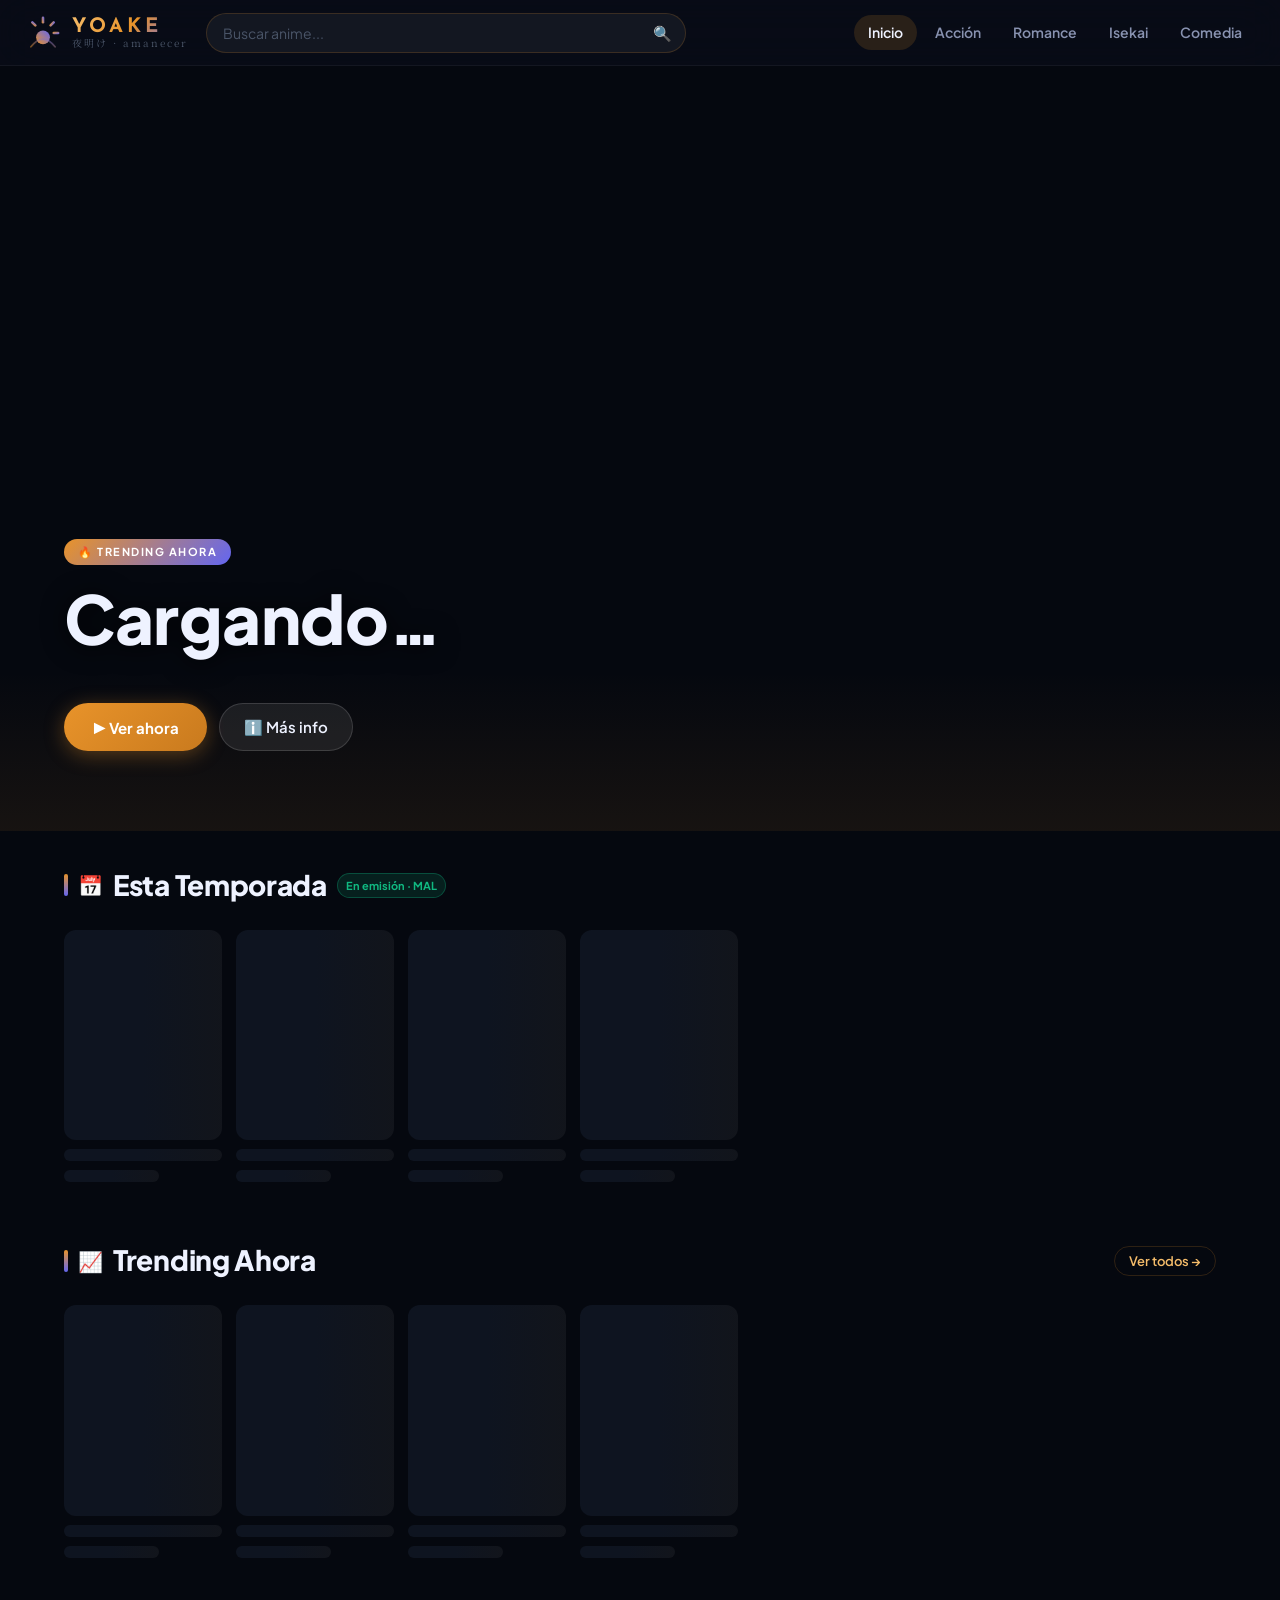
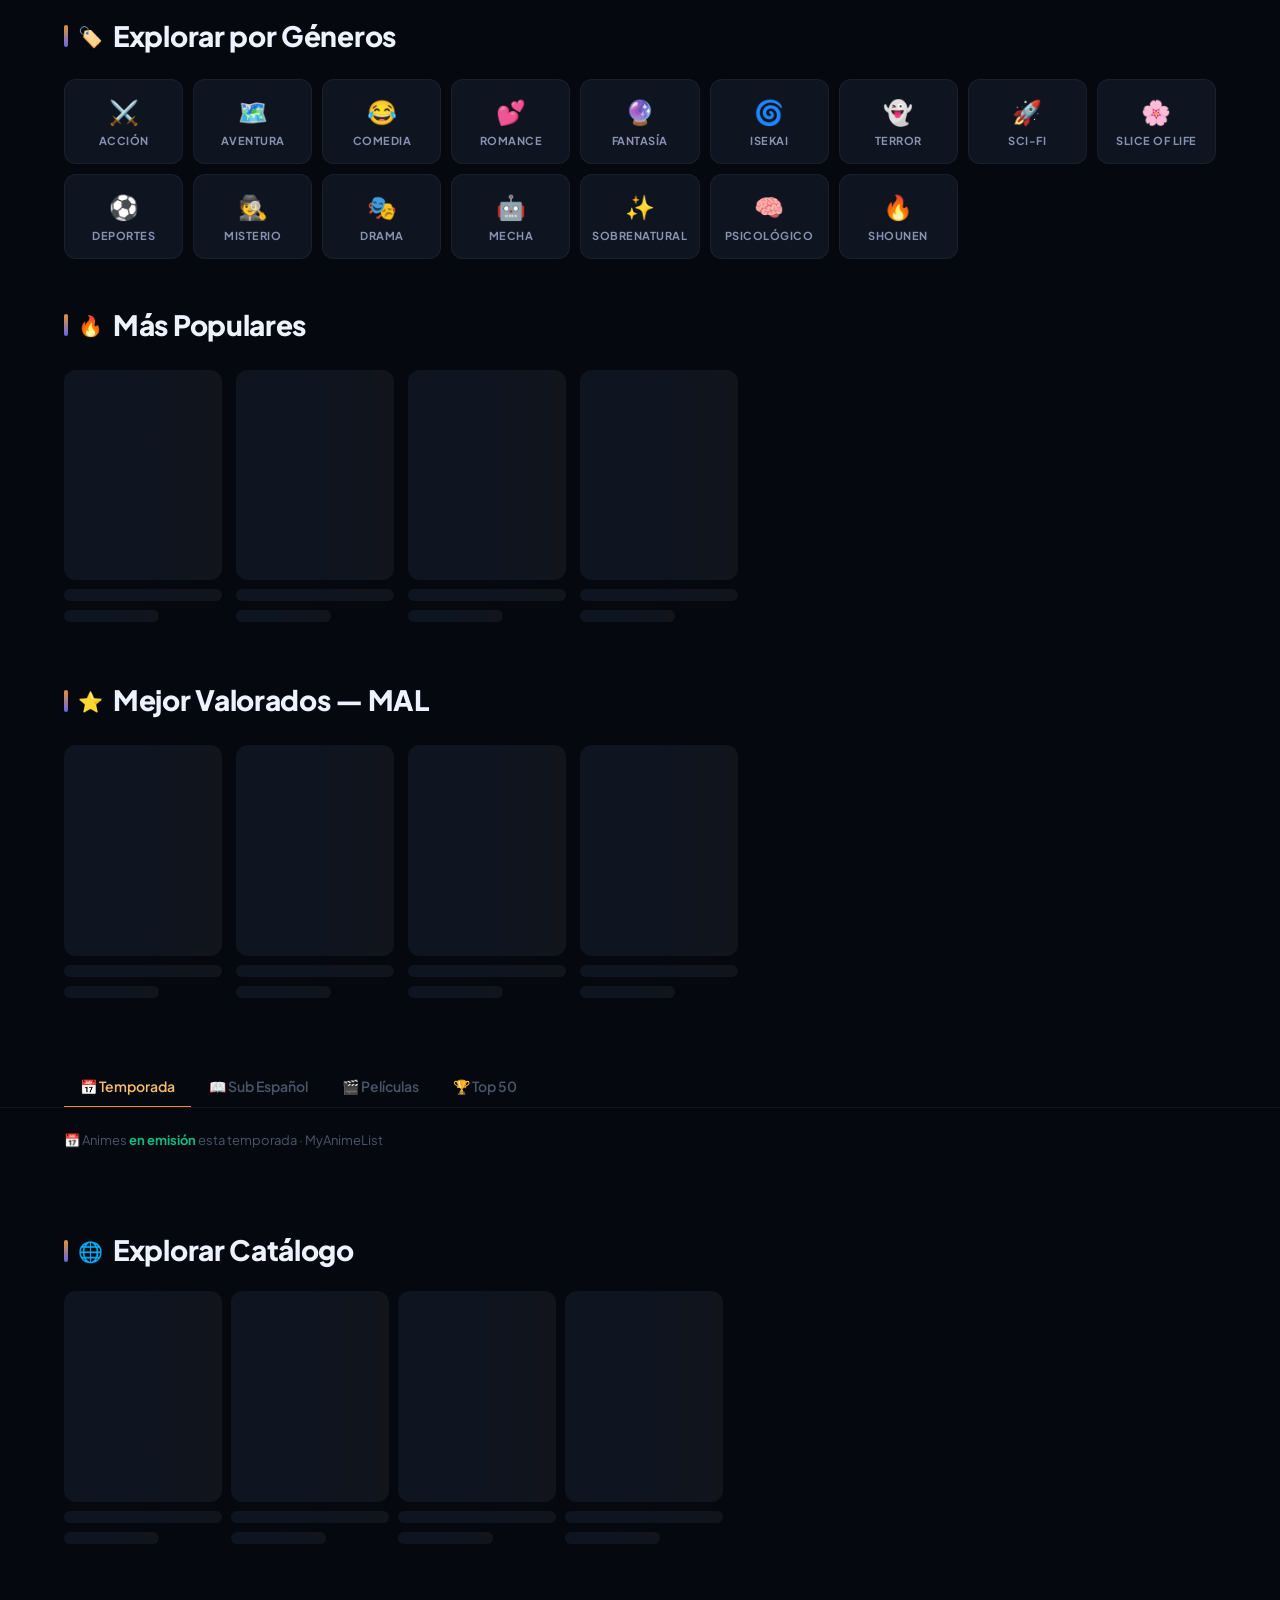
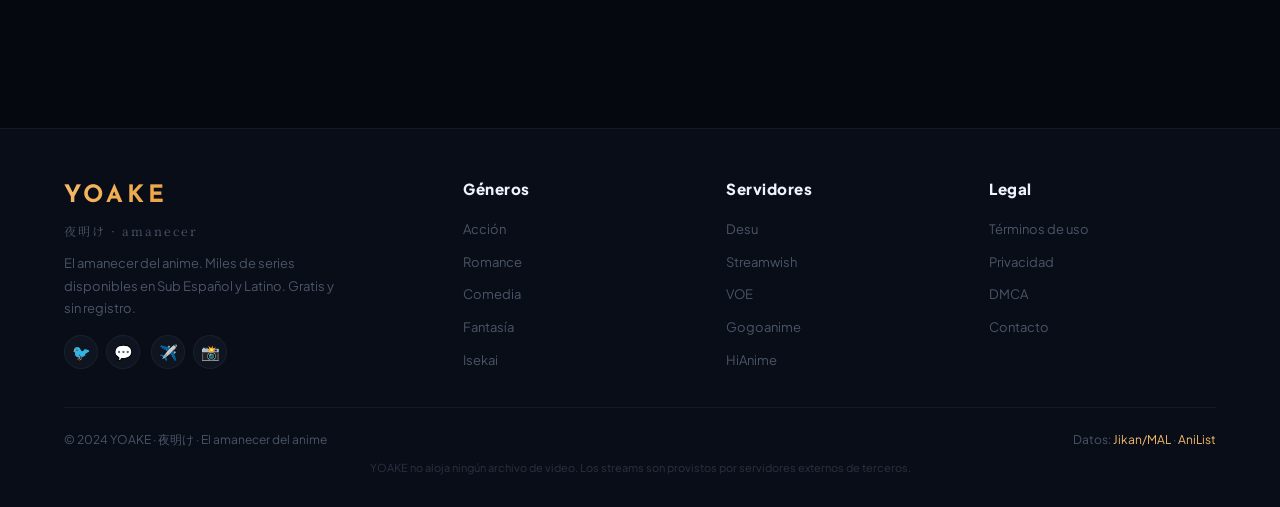
==== commit 8c5681f0: "Update index.html" ====
--- a/index.html
+++ b/index.html
@@ -3,23 +3,52 @@
 <head>
   <meta charset="UTF-8">
   <meta name="viewport" content="width=device-width, initial-scale=1.0">
-  <meta name="description" content="Kawaii Anime — Ver anime online en español latino y subtitulado. Miles de series gratis.">
-  <title>Kawaii Anime — Ver anime online gratis</title>
+  <meta name="description" content="YOAKE — 夜明け · El amanecer del anime. Ver anime online en español latino y subtitulado.">
+  <meta name="keywords" content="anime online, ver anime, anime latino, anime subtitulado, yoake anime">
+  <meta property="og:title" content="YOAKE — Ver anime online gratis">
+  <meta property="og:description" content="夜明け · El amanecer del anime. Miles de series en español.">
+  <title>YOAKE — El amanecer del anime</title>
   <link rel="stylesheet" href="style.css">
-  <link rel="icon" href="data:image/svg+xml,<svg xmlns=%22http://www.w3.org/2000/svg%22 viewBox=%220 0 100 100%22><text y=%22.9em%22 font-size=%2290%22>🌸</text></svg>">
+  <!-- Favicon: sol naciente SVG -->
+  <link rel="icon" href="data:image/svg+xml,<svg xmlns='http://www.w3.org/2000/svg' viewBox='0 0 100 100'><defs><linearGradient id='g' x1='0%25' y1='100%25' x2='100%25' y2='0%25'><stop offset='0%25' stop-color='%23e8932a'/><stop offset='100%25' stop-color='%236366f1'/></linearGradient></defs><circle cx='50' cy='62' r='18' fill='url(%23g)'/><rect x='47' y='5' width='6' height='14' rx='3' fill='url(%23g)'/><rect x='47' y='5' width='6' height='14' rx='3' fill='url(%23g)' transform='rotate(45 50 50)'/><rect x='47' y='5' width='6' height='14' rx='3' fill='url(%23g)' transform='rotate(90 50 50)'/><rect x='47' y='5' width='6' height='14' rx='3' fill='url(%23g)' transform='rotate(135 50 50)'/><line x1='5' y1='82' x2='95' y2='82' stroke='url(%23g)' stroke-width='5' stroke-linecap='round'/></svg>">
 </head>
 <body data-page="home">
 
+<!-- NAVBAR -->
 <nav class="navbar" id="navbar">
-  <a href="index.html" class="nav-logo">
-    <div class="logo-icon">🌸</div>
-    <span class="logo-text">KAWAII ANIME</span>
+  <!-- Logo YOAKE con SVG de amanecer -->
+  <a href="index.html" class="brand-logo">
+    <svg class="brand-icon" viewBox="0 0 44 44" fill="none" xmlns="http://www.w3.org/2000/svg">
+      <defs>
+        <linearGradient id="sunGrad" x1="0%" y1="100%" x2="100%" y2="0%">
+          <stop offset="0%" stop-color="#e8932a"/>
+          <stop offset="100%" stop-color="#6366f1"/>
+        </linearGradient>
+      </defs>
+      <!-- Sol central -->
+      <circle cx="22" cy="27" r="8" fill="url(#sunGrad)"/>
+      <!-- Rayos superiores -->
+      <rect x="20.5" y="3" width="3" height="8" rx="1.5" fill="url(#sunGrad)"/>
+      <rect x="20.5" y="3" width="3" height="8" rx="1.5" fill="url(#sunGrad)" transform="rotate(45 22 22)"/>
+      <rect x="20.5" y="3" width="3" height="8" rx="1.5" fill="url(#sunGrad)" transform="rotate(-45 22 22)"/>
+      <rect x="20.5" y="3" width="3" height="8" rx="1.5" fill="url(#sunGrad)" transform="rotate(90 22 22)"/>
+      <!-- Línea horizonte -->
+      <line x1="3" y1="38" x2="41" y2="38" stroke="url(#sunGrad)" stroke-width="2.5" stroke-linecap="round"/>
+      <!-- Media luna / arco horizonte -->
+      <path d="M 8 38 Q 22 20 36 38" stroke="url(#sunGrad)" stroke-width="2" fill="none" stroke-linecap="round" opacity="0.5"/>
+    </svg>
+    <div class="brand-name-wrap">
+      <span class="brand-name-en">YOAKE</span>
+      <span class="brand-name-jp">夜明け · amanecer</span>
+    </div>
   </a>
+
   <div class="nav-search">
     <input type="text" id="search-input" placeholder="Buscar anime..." autocomplete="off" spellcheck="false">
     <span class="search-icon">🔍</span>
     <div class="search-dropdown" id="search-dropdown"></div>
   </div>
+
   <nav class="nav-links">
     <a href="index.html" class="active">Inicio</a>
     <a href="index.html?genre=Action&gname=Acción">Acción</a>
@@ -27,7 +56,7 @@
     <a href="index.html?genre=Isekai&gname=Isekai">Isekai</a>
     <a href="index.html?genre=Comedy&gname=Comedia">Comedia</a>
   </nav>
-  <button class="hamburger" id="hamburger" aria-label="Menú"><span></span><span></span><span></span></button>
+  <button class="hamburger" id="hamburger"><span></span><span></span><span></span></button>
 </nav>
 <div class="mobile-nav" id="mobile-nav">
   <a href="index.html">🏠 Inicio</a>
@@ -41,11 +70,12 @@
   <div class="hero-bg" id="hero-bg"></div>
   <div class="hero-gradient"></div>
   <div class="hero-gradient-side"></div>
+  <div class="hero-dawn"></div>
   <div class="hero-content">
     <div class="hero-badge">🔥 Trending Ahora</div>
     <h1 class="hero-title" id="hero-title">Cargando…</h1>
     <div class="hero-meta" id="hero-meta"></div>
-    <p class="hero-desc" id="hero-desc">Cargando sinopsis…</p>
+    <p class="hero-desc" id="hero-desc"></p>
     <div class="hero-actions">
       <button class="btn-primary" id="hero-watch-btn">▶ Ver ahora</button>
       <button class="btn-secondary" id="hero-info-btn">ℹ️ Más info</button>
@@ -77,7 +107,7 @@
       <div class="section-title">
         <div class="accent-bar"></div><span class="icon">📅</span>
         <h2>Esta Temporada</h2>
-        <span style="font-size:11px;background:rgba(16,185,129,.15);color:#10b981;padding:3px 8px;border-radius:99px;border:1px solid rgba(16,185,129,.3);font-weight:700">En emisión · MAL</span>
+        <span style="font-size:11px;background:rgba(16,185,129,.14);color:#10b981;padding:3px 8px;border-radius:99px;border:1px solid rgba(16,185,129,.3);font-weight:700">En emisión · MAL</span>
       </div>
     </div>
     <div class="scroll-row-wrapper">
@@ -141,15 +171,15 @@
       <button class="tab-btn" onclick="switchTab('tab-top',this)">🏆 Top 50</button>
     </div>
     <div class="tab-content active" id="tab-season">
-      <p style="color:var(--text-muted);font-size:13px;margin-bottom:18px;padding:0 5%">📅 Animes <strong style="color:#10b981">actualmente en emisión</strong> · Fuente: MyAnimeList</p>
+      <p style="color:var(--text-muted);font-size:13px;margin-bottom:18px;padding:0 5%">📅 Animes <strong style="color:#10b981">en emisión</strong> esta temporada · MyAnimeList</p>
       <div class="scroll-row-wrapper"><button class="scroll-arrow left">‹</button><div class="scroll-row" id="season-row"></div><button class="scroll-arrow right">›</button></div>
     </div>
     <div class="tab-content" id="tab-sub">
-      <p style="color:var(--text-muted);font-size:13px;margin-bottom:18px;padding:0 5%">📖 Anime subtitulado · Streams vía <strong style="color:#0ea5e9">Gogoanime + HiAnime</strong></p>
+      <p style="color:var(--text-muted);font-size:13px;margin-bottom:18px;padding:0 5%">📖 Subtitulado al español · Gogoanime + HiAnime</p>
       <div class="scroll-row-wrapper"><button class="scroll-arrow left">‹</button><div class="scroll-row" id="sub-row"></div><button class="scroll-arrow right">›</button></div>
     </div>
     <div class="tab-content" id="tab-movies">
-      <p style="color:var(--text-muted);font-size:13px;margin-bottom:18px;padding:0 5%">🎬 Películas de anime en alta calidad</p>
+      <p style="color:var(--text-muted);font-size:13px;margin-bottom:18px;padding:0 5%">🎬 Películas de anime</p>
       <div class="scroll-row-wrapper"><button class="scroll-arrow left">‹</button><div class="scroll-row" id="movies-row"></div><button class="scroll-arrow right">›</button></div>
     </div>
     <div class="tab-content" id="tab-top">
@@ -160,7 +190,7 @@
   <!-- CATÁLOGO INFINITO -->
   <section class="section">
     <div class="section-header">
-      <div class="section-title"><div class="accent-bar"></div><span class="icon">🌐</span><h2>Explorar Catálogo Completo</h2></div>
+      <div class="section-title"><div class="accent-bar"></div><span class="icon">🌐</span><h2>Explorar Catálogo</h2></div>
     </div>
     <div class="grid-section">
       <div class="anime-grid" id="main-grid"></div>
@@ -170,11 +200,13 @@
 
 </main>
 
+<!-- FOOTER -->
 <footer>
   <div class="footer-top">
     <div class="footer-brand">
-      <div class="logo-text">🌸 KAWAII ANIME</div>
-      <p>La mejor plataforma de anime en español. Miles de series disponibles con streams en Sub Español y Latino.</p>
+      <span class="brand-name-en">YOAKE</span>
+      <span class="brand-name-jp">夜明け · amanecer</span>
+      <p>El amanecer del anime. Miles de series disponibles en Sub Español y Latino. Gratis y sin registro.</p>
       <div class="social-links" style="margin-top:16px">
         <a href="#" title="Twitter">🐦</a><a href="#" title="Discord">💬</a>
         <a href="#" title="Telegram">✈️</a><a href="#" title="Instagram">📸</a>
@@ -191,12 +223,13 @@
       </ul>
     </div>
     <div class="footer-col">
-      <h4>Fuentes</h4>
+      <h4>Servidores</h4>
       <ul>
-        <li><a href="https://jikan.moe" target="_blank">Jikan / MAL</a></li>
-        <li><a href="https://anilist.co" target="_blank">AniList</a></li>
-        <li><a href="https://gogoanime.tel" target="_blank">Gogoanime</a></li>
-        <li><a href="https://hianime.to" target="_blank">HiAnime</a></li>
+        <li><a href="#">Desu</a></li>
+        <li><a href="#">Streamwish</a></li>
+        <li><a href="#">VOE</a></li>
+        <li><a href="#">Gogoanime</a></li>
+        <li><a href="#">HiAnime</a></li>
       </ul>
     </div>
     <div class="footer-col">
@@ -210,10 +243,10 @@
     </div>
   </div>
   <div class="footer-bottom">
-    <p>© 2024 Kawaii Anime. Todos los derechos reservados.</p>
-    <p>Streams: <a href="https://gogoanime.tel" target="_blank" style="color:var(--accent-light)">Gogoanime</a> · <a href="https://hianime.to" target="_blank" style="color:var(--accent-light)">HiAnime</a></p>
-  </div>
-  <p class="footer-disclaimer">Este sitio no aloja ningún archivo de video. Los streams son provistos por servidores externos de terceros.</p>
+    <p>© 2024 YOAKE · 夜明け · El amanecer del anime</p>
+    <p>Datos: <a href="https://jikan.moe" target="_blank" style="color:var(--accent-light)">Jikan/MAL</a> · <a href="https://anilist.co" target="_blank" style="color:var(--accent-light)">AniList</a></p>
+  </div>
+  <p class="footer-disclaimer">YOAKE no aloja ningún archivo de video. Los streams son provistos por servidores externos de terceros.</p>
 </footer>
 
 <button class="scroll-top-btn" id="scroll-top-btn">↑</button>
--- a/style.css
+++ b/style.css
@@ -1,33 +1,48 @@
 /* ============================================================
-   KAWAII ANIME — style.css  v3.0
+   YOAKE — style.css  v5.0
+   夜明け · El amanecer del anime
+   Paleta: Azul nocturno profundo + dorado alba + violeta/rosa
+   Fuentes: Josefin Sans (logo) · Plus Jakarta Sans (body)
    ============================================================ */
 
-@import url('https://fonts.googleapis.com/css2?family=Bebas+Neue&family=Outfit:wght@300;400;500;600;700;800&display=swap');
-
+@import url('https://fonts.googleapis.com/css2?family=Josefin+Sans:wght@700&family=Plus+Jakarta+Sans:wght@300;400;500;600;700;800&family=Noto+Serif+JP:wght@700&display=swap');
+
+/* ── Variables ─────────────────────────────────────────── */
 :root {
-  --bg-primary  : #080c14;
-  --bg-secondary: #0e1422;
-  --bg-card     : #131928;
-  --bg-glass    : rgba(15,20,40,0.72);
-  --accent      : #7c3aed;
-  --accent-light: #a78bfa;
-  --accent-glow : rgba(124,58,237,0.4);
-  --accent2     : #ec4899;
-  --text-primary: #f1f5f9;
-  --text-secondary:#94a3b8;
-  --text-muted  : #475569;
-  --border      : rgba(124,58,237,0.22);
-  --border-subtle:rgba(255,255,255,0.06);
+  --bg-primary  : #05080f;
+  --bg-secondary: #090d18;
+  --bg-card     : #0e1420;
+  --bg-glass    : rgba(9,13,24,0.80);
+  /* Acento principal: dorado alba */
+  --accent      : #e8932a;
+  --accent-light: #f5bc6a;
+  --accent-glow : rgba(232,147,42,0.35);
+  /* Acento secundario: violeta índigo */
+  --accent2     : #6366f1;
+  --accent2-light:#a5b4fc;
+  /* Texto */
+  --text-primary: #eef2ff;
+  --text-secondary:#8892b0;
+  --text-muted  : #4a5568;
+  /* Bordes */
+  --border      : rgba(232,147,42,0.18);
+  --border-subtle:rgba(255,255,255,0.05);
+  /* Radios */
   --radius      : 12px;
   --radius-sm   : 8px;
   --radius-lg   : 18px;
-  --shadow      : 0 8px 32px rgba(0,0,0,0.5);
-  --shadow-glow : 0 0 24px var(--accent-glow);
+  /* Sombras */
+  --shadow      : 0 8px 32px rgba(0,0,0,0.6);
+  --shadow-glow : 0 0 28px var(--accent-glow);
   --transition  : 0.22s cubic-bezier(0.4,0,0.2,1);
-  --font-head   : 'Bebas Neue', cursive;
-  --font-body   : 'Outfit', sans-serif;
-}
-
+  /* Fuentes */
+  --font-logo   : 'Josefin Sans', sans-serif;
+  --font-head   : 'Plus Jakarta Sans', sans-serif;
+  --font-body   : 'Plus Jakarta Sans', sans-serif;
+  --font-jp     : 'Noto Serif JP', serif;
+}
+
+/* ── Reset ─────────────────────────────────────────────── */
 *,*::before,*::after{box-sizing:border-box;margin:0;padding:0;}
 html{scroll-behavior:smooth;}
 body{font-family:var(--font-body);background:var(--bg-primary);color:var(--text-primary);min-height:100vh;overflow-x:hidden;line-height:1.6;}
@@ -36,236 +51,341 @@
 button{cursor:pointer;font-family:var(--font-body);}
 ul{list-style:none;}
 
-::-webkit-scrollbar{width:6px;height:6px;}
+::-webkit-scrollbar{width:5px;height:5px;}
 ::-webkit-scrollbar-track{background:var(--bg-secondary);}
 ::-webkit-scrollbar-thumb{background:var(--accent);border-radius:99px;}
 
-/* ── NAVBAR ────────────────────────────────────────────── */
-.navbar{position:fixed;top:0;left:0;right:0;z-index:1000;height:64px;background:var(--bg-glass);backdrop-filter:blur(18px);-webkit-backdrop-filter:blur(18px);border-bottom:1px solid var(--border-subtle);display:flex;align-items:center;padding:0 24px;gap:16px;transition:background var(--transition);}
-.navbar.scrolled{background:rgba(8,12,20,.97);box-shadow:0 2px 20px rgba(0,0,0,.6);}
-.nav-logo{display:flex;align-items:center;gap:10px;flex-shrink:0;}
-.nav-logo .logo-icon{width:36px;height:36px;background:linear-gradient(135deg,var(--accent),var(--accent2));border-radius:10px;display:flex;align-items:center;justify-content:center;font-size:18px;}
-.nav-logo .logo-text{font-family:var(--font-head);font-size:22px;letter-spacing:1px;background:linear-gradient(135deg,#a78bfa,#ec4899);-webkit-background-clip:text;-webkit-text-fill-color:transparent;}
+/* ══════════════════════════════════════════════════════════
+   LOGO — YOAKE  (夜明け)
+══════════════════════════════════════════════════════════ */
+.brand-logo {
+  display: flex;
+  align-items: center;
+  gap: 10px;
+  flex-shrink: 0;
+  text-decoration: none;
+}
+
+/* SVG icono del amanecer */
+.brand-icon {
+  width: 38px;
+  height: 38px;
+  flex-shrink: 0;
+}
+
+.brand-name-wrap {
+  display: flex;
+  flex-direction: column;
+  line-height: 1;
+}
+
+.brand-name-en {
+  font-family: var(--font-logo);
+  font-size: 20px;
+  font-weight: 700;
+  letter-spacing: 4px;
+  background: linear-gradient(135deg, #f5bc6a 0%, #e8932a 50%, #6366f1 100%);
+  -webkit-background-clip: text;
+  -webkit-text-fill-color: transparent;
+  text-transform: uppercase;
+}
+
+.brand-name-jp {
+  font-family: var(--font-jp);
+  font-size: 10px;
+  letter-spacing: 2px;
+  color: var(--text-muted);
+  margin-top: 1px;
+}
+
+/* ══════════════════════════════════════════════════════════
+   NAVBAR
+══════════════════════════════════════════════════════════ */
+.navbar {
+  position:fixed;top:0;left:0;right:0;z-index:1000;height:66px;
+  background:var(--bg-glass);backdrop-filter:blur(20px);-webkit-backdrop-filter:blur(20px);
+  border-bottom:1px solid var(--border-subtle);
+  display:flex;align-items:center;padding:0 24px;gap:18px;
+  transition:background var(--transition);
+}
+.navbar.scrolled{background:rgba(5,8,15,.97);box-shadow:0 2px 24px rgba(0,0,0,.7);}
 .nav-search{flex:1;max-width:480px;position:relative;}
-.nav-search input{width:100%;padding:10px 44px 10px 16px;background:rgba(255,255,255,.06);border:1px solid var(--border);border-radius:99px;color:var(--text-primary);font-family:var(--font-body);font-size:14px;outline:none;transition:all var(--transition);}
+.nav-search input{width:100%;padding:10px 44px 10px 16px;background:rgba(255,255,255,.05);border:1px solid var(--border);border-radius:99px;color:var(--text-primary);font-family:var(--font-body);font-size:14px;outline:none;transition:all var(--transition);}
 .nav-search input::placeholder{color:var(--text-muted);}
-.nav-search input:focus{border-color:var(--accent);background:rgba(124,58,237,.1);box-shadow:0 0 0 3px var(--accent-glow);}
-.nav-search .search-icon{position:absolute;right:14px;top:50%;transform:translateY(-50%);color:var(--text-muted);pointer-events:none;}
-.search-dropdown{position:absolute;top:calc(100% + 8px);left:0;right:0;background:var(--bg-card);border:1px solid var(--border);border-radius:var(--radius);max-height:400px;overflow-y:auto;z-index:2000;display:none;box-shadow:var(--shadow);}
+.nav-search input:focus{border-color:var(--accent);background:rgba(232,147,42,.08);box-shadow:0 0 0 3px var(--accent-glow);}
+.nav-search .search-icon{position:absolute;right:14px;top:50%;transform:translateY(-50%);color:var(--text-muted);pointer-events:none;font-size:15px;}
+.search-dropdown{position:absolute;top:calc(100%+8px);left:0;right:0;background:var(--bg-card);border:1px solid var(--border);border-radius:var(--radius);max-height:400px;overflow-y:auto;z-index:2000;display:none;box-shadow:var(--shadow);}
 .search-dropdown.active{display:block;}
 .search-result-item{display:flex;align-items:center;gap:12px;padding:10px 14px;cursor:pointer;transition:background var(--transition);border-bottom:1px solid var(--border-subtle);}
 .search-result-item:last-child{border-bottom:none;}
-.search-result-item:hover{background:rgba(124,58,237,.15);}
+.search-result-item:hover{background:rgba(232,147,42,.1);}
 .search-result-item img{width:40px;height:56px;object-fit:cover;border-radius:6px;flex-shrink:0;}
 .search-result-item .info .title{font-size:14px;font-weight:600;}
 .search-result-item .info .meta{font-size:12px;color:var(--text-muted);margin-top:2px;}
 .nav-links{display:flex;align-items:center;gap:4px;margin-left:auto;}
-.nav-links a{padding:6px 14px;border-radius:99px;font-size:14px;font-weight:500;color:var(--text-secondary);transition:all var(--transition);white-space:nowrap;}
-.nav-links a:hover,.nav-links a.active{color:var(--text-primary);background:rgba(124,58,237,.2);}
+.nav-links a{padding:6px 14px;border-radius:99px;font-size:14px;font-weight:600;color:var(--text-secondary);transition:all var(--transition);white-space:nowrap;}
+.nav-links a:hover,.nav-links a.active{color:var(--text-primary);background:rgba(232,147,42,.15);}
 .hamburger{display:none;flex-direction:column;gap:5px;background:none;border:none;padding:4px;margin-left:auto;}
 .hamburger span{display:block;width:24px;height:2px;background:var(--text-primary);border-radius:2px;transition:all var(--transition);}
-.mobile-nav{display:none;position:fixed;top:64px;left:0;right:0;background:var(--bg-secondary);border-bottom:1px solid var(--border);z-index:999;padding:12px;flex-direction:column;gap:6px;}
+.mobile-nav{display:none;position:fixed;top:66px;left:0;right:0;background:var(--bg-secondary);border-bottom:1px solid var(--border);z-index:999;padding:12px;flex-direction:column;gap:6px;}
 .mobile-nav.open{display:flex;}
 .mobile-nav a{padding:10px 14px;border-radius:var(--radius-sm);font-size:15px;font-weight:500;color:var(--text-secondary);transition:all var(--transition);}
-.mobile-nav a:hover{color:var(--text-primary);background:rgba(124,58,237,.2);}
-
-/* ── HERO ──────────────────────────────────────────────── */
-.hero{position:relative;height:85vh;min-height:520px;max-height:780px;overflow:hidden;margin-top:64px;}
-.hero-bg{position:absolute;inset:0;background-size:cover;background-position:center top;filter:brightness(.33);transform:scale(1.05);transition:background-image .8s ease;}
-.hero-gradient{position:absolute;inset:0;background:linear-gradient(to bottom,transparent 0%,rgba(8,12,20,.35) 50%,var(--bg-primary) 100%);}
-.hero-gradient-side{position:absolute;inset:0;background:linear-gradient(to right,rgba(8,12,20,.85) 0%,rgba(8,12,20,.5) 40%,transparent 70%);}
-.hero-content{position:relative;z-index:10;padding:0 5% 80px;height:100%;display:flex;flex-direction:column;justify-content:flex-end;max-width:620px;animation:heroFade .8s ease forwards;}
-@keyframes heroFade{from{opacity:0;transform:translateY(20px)}to{opacity:1;transform:translateY(0)}}
-.hero-badge{display:inline-flex;align-items:center;gap:6px;background:linear-gradient(135deg,var(--accent),var(--accent2));color:white;font-size:11px;font-weight:700;letter-spacing:1.5px;text-transform:uppercase;padding:4px 12px;border-radius:99px;margin-bottom:14px;width:fit-content;}
-.hero-title{font-family:var(--font-head);font-size:clamp(2.4rem,6vw,4.5rem);line-height:1.05;letter-spacing:1px;text-shadow:0 2px 20px rgba(0,0,0,.8);margin-bottom:12px;}
+.mobile-nav a:hover{color:var(--text-primary);background:rgba(232,147,42,.15);}
+
+/* ══════════════════════════════════════════════════════════
+   HERO
+══════════════════════════════════════════════════════════ */
+.hero{position:relative;height:85vh;min-height:520px;max-height:800px;overflow:hidden;margin-top:66px;}
+.hero-bg{position:absolute;inset:0;background-size:cover;background-position:center top;filter:brightness(.28);transform:scale(1.05);transition:background-image .9s ease;}
+.hero-gradient{position:absolute;inset:0;background:linear-gradient(to bottom,transparent 0%,rgba(5,8,15,.4) 50%,var(--bg-primary) 100%);}
+.hero-gradient-side{position:absolute;inset:0;background:linear-gradient(to right,rgba(5,8,15,.88) 0%,rgba(5,8,15,.5) 40%,transparent 72%);}
+/* Efecto amanecer sutil en la parte inferior */
+.hero-dawn{position:absolute;bottom:0;left:0;right:0;height:160px;background:linear-gradient(to top,rgba(232,147,42,.08) 0%,transparent 100%);}
+.hero-content{position:relative;z-index:10;padding:0 5% 80px;height:100%;display:flex;flex-direction:column;justify-content:flex-end;max-width:640px;animation:heroFade .9s ease forwards;}
+@keyframes heroFade{from{opacity:0;transform:translateY(24px)}to{opacity:1;transform:translateY(0)}}
+.hero-badge{display:inline-flex;align-items:center;gap:7px;background:linear-gradient(135deg,var(--accent),var(--accent2));color:white;font-size:11px;font-weight:700;letter-spacing:1.5px;text-transform:uppercase;padding:4px 14px;border-radius:99px;margin-bottom:16px;width:fit-content;}
+.hero-title{font-family:var(--font-head);font-size:clamp(2.2rem,5.5vw,4.2rem);line-height:1.1;font-weight:800;letter-spacing:-.5px;text-shadow:0 2px 24px rgba(0,0,0,.9);margin-bottom:12px;}
 .hero-meta{display:flex;flex-wrap:wrap;align-items:center;gap:12px;margin-bottom:12px;}
-.hero-meta .rating{display:flex;align-items:center;gap:5px;color:#fbbf24;font-weight:700;font-size:15px;}
+.hero-meta .rating{display:flex;align-items:center;gap:5px;color:var(--accent-light);font-weight:700;font-size:15px;}
 .hero-meta .genres{display:flex;flex-wrap:wrap;gap:6px;}
-.hero-meta .genre-tag{padding:3px 10px;border-radius:99px;font-size:12px;font-weight:500;background:rgba(124,58,237,.3);border:1px solid rgba(124,58,237,.5);color:var(--accent-light);}
-.hero-desc{font-size:15px;color:var(--text-secondary);max-width:480px;line-height:1.7;margin-bottom:22px;display:-webkit-box;-webkit-line-clamp:3;-webkit-box-orient:vertical;overflow:hidden;}
+.hero-meta .genre-tag{padding:3px 10px;border-radius:99px;font-size:12px;font-weight:600;background:rgba(99,102,241,.2);border:1px solid rgba(99,102,241,.45);color:var(--accent2-light);}
+.hero-desc{font-size:15px;color:var(--text-secondary);max-width:500px;line-height:1.75;margin-bottom:24px;display:-webkit-box;-webkit-line-clamp:3;-webkit-box-orient:vertical;overflow:hidden;}
 .hero-actions{display:flex;gap:12px;flex-wrap:wrap;}
-.btn-primary{display:flex;align-items:center;gap:8px;padding:13px 28px;background:linear-gradient(135deg,var(--accent),#6d28d9);color:white;border:none;border-radius:99px;font-size:15px;font-weight:700;transition:all var(--transition);box-shadow:0 4px 20px var(--accent-glow);}
+.btn-primary{display:flex;align-items:center;gap:8px;padding:13px 28px;background:linear-gradient(135deg,var(--accent),#c97a1e);color:white;border:none;border-radius:99px;font-size:15px;font-weight:700;transition:all var(--transition);box-shadow:0 4px 20px var(--accent-glow);}
 .btn-primary:hover{transform:translateY(-2px);box-shadow:0 8px 30px var(--accent-glow);filter:brightness(1.1);}
-.btn-secondary{display:flex;align-items:center;gap:8px;padding:13px 24px;background:rgba(255,255,255,.1);color:var(--text-primary);border:1px solid rgba(255,255,255,.15);border-radius:99px;font-size:15px;font-weight:600;backdrop-filter:blur(10px);transition:all var(--transition);}
-.btn-secondary:hover{background:rgba(255,255,255,.18);transform:translateY(-2px);}
+.btn-secondary{display:flex;align-items:center;gap:8px;padding:13px 24px;background:rgba(255,255,255,.08);color:var(--text-primary);border:1px solid rgba(255,255,255,.14);border-radius:99px;font-size:15px;font-weight:600;backdrop-filter:blur(10px);transition:all var(--transition);}
+.btn-secondary:hover{background:rgba(255,255,255,.15);transform:translateY(-2px);}
 .hero-dots{position:absolute;bottom:28px;right:5%;display:flex;gap:8px;z-index:10;}
-.hero-dot{width:8px;height:8px;border-radius:99px;background:rgba(255,255,255,.3);cursor:pointer;transition:all var(--transition);border:none;padding:0;}
-.hero-dot.active{width:24px;background:var(--accent);}
-
-/* ── SECCIONES ─────────────────────────────────────────── */
+.hero-dot{width:8px;height:8px;border-radius:99px;background:rgba(255,255,255,.25);cursor:pointer;transition:all var(--transition);border:none;padding:0;}
+.hero-dot.active{width:26px;background:var(--accent);}
+
+/* ══════════════════════════════════════════════════════════
+   SECCIONES / FILAS
+══════════════════════════════════════════════════════════ */
 .main-content{padding:0 0 80px;}
 .section{margin-bottom:44px;}
 .section-header{display:flex;align-items:center;justify-content:space-between;padding:0 5% 18px;}
 .section-title{display:flex;align-items:center;gap:10px;flex-wrap:wrap;}
-.section-title h2{font-family:var(--font-head);font-size:clamp(1.25rem,3vw,1.8rem);letter-spacing:.5px;}
+.section-title h2{font-family:var(--font-head);font-size:clamp(1.2rem,3vw,1.75rem);font-weight:800;letter-spacing:-.3px;}
 .section-title .accent-bar{width:4px;height:22px;background:linear-gradient(to bottom,var(--accent),var(--accent2));border-radius:99px;}
 .section-title .icon{font-size:20px;}
-.view-all-btn{display:flex;align-items:center;gap:6px;padding:6px 14px;border:1px solid var(--border);border-radius:99px;font-size:13px;font-weight:500;color:var(--accent-light);background:transparent;transition:all var(--transition);white-space:nowrap;}
-.view-all-btn:hover{background:rgba(124,58,237,.15);border-color:var(--accent);}
+.view-all-btn{display:flex;align-items:center;gap:6px;padding:6px 14px;border:1px solid var(--border);border-radius:99px;font-size:13px;font-weight:600;color:var(--accent-light);background:transparent;transition:all var(--transition);white-space:nowrap;}
+.view-all-btn:hover{background:rgba(232,147,42,.12);border-color:var(--accent);}
 .scroll-row-wrapper{position:relative;}
 .scroll-row{display:flex;gap:14px;overflow-x:auto;scroll-snap-type:x mandatory;scroll-behavior:smooth;padding:4px 5% 12px;scrollbar-width:none;}
 .scroll-row::-webkit-scrollbar{display:none;}
-.scroll-arrow{position:absolute;top:40%;transform:translateY(-50%);z-index:20;width:42px;height:42px;background:rgba(8,12,20,.82);border:1px solid var(--border);border-radius:50%;color:white;font-size:20px;display:flex;align-items:center;justify-content:center;cursor:pointer;transition:all var(--transition);backdrop-filter:blur(10px);opacity:0;}
+.scroll-arrow{position:absolute;top:40%;transform:translateY(-50%);z-index:20;width:42px;height:42px;background:rgba(5,8,15,.85);border:1px solid var(--border);border-radius:50%;color:white;font-size:20px;display:flex;align-items:center;justify-content:center;cursor:pointer;transition:all var(--transition);backdrop-filter:blur(10px);opacity:0;}
 .scroll-row-wrapper:hover .scroll-arrow{opacity:1;}
 .scroll-arrow:hover{background:var(--accent);border-color:var(--accent);box-shadow:var(--shadow-glow);}
-.scroll-arrow.left{left:8px;} .scroll-arrow.right{right:8px;}
-
-/* ── TARJETA ───────────────────────────────────────────── */
+.scroll-arrow.left{left:8px;}.scroll-arrow.right{right:8px;}
+
+/* ══════════════════════════════════════════════════════════
+   TARJETA ANIME
+══════════════════════════════════════════════════════════ */
 .anime-card{flex-shrink:0;width:158px;scroll-snap-align:start;cursor:pointer;transition:transform var(--transition);}
-.anime-card:hover{transform:translateY(-7px) scale(1.03);}
+.anime-card:hover{transform:translateY(-8px) scale(1.03);}
 .anime-card .cover-wrap{position:relative;border-radius:var(--radius);overflow:hidden;aspect-ratio:3/4;background:var(--bg-card);box-shadow:var(--shadow);}
 .anime-card .cover-wrap img{width:100%;height:100%;object-fit:cover;transition:transform .4s ease;}
 .anime-card:hover .cover-wrap img{transform:scale(1.08);}
-.anime-card .cover-overlay{position:absolute;inset:0;background:linear-gradient(to top,rgba(0,0,0,.88) 0%,transparent 55%);opacity:0;transition:opacity var(--transition);display:flex;flex-direction:column;justify-content:flex-end;padding:10px;}
+.anime-card .cover-overlay{position:absolute;inset:0;background:linear-gradient(to top,rgba(0,0,0,.9) 0%,transparent 55%);opacity:0;transition:opacity var(--transition);display:flex;flex-direction:column;justify-content:flex-end;padding:10px;}
 .anime-card:hover .cover-overlay{opacity:1;}
-.anime-card .play-btn{display:flex;align-items:center;justify-content:center;width:42px;height:42px;background:var(--accent);border-radius:50%;margin:0 auto 8px;font-size:16px;color:white;box-shadow:0 4px 16px var(--accent-glow);transition:transform var(--transition);}
-.anime-card:hover .play-btn{transform:scale(1.1);}
+.anime-card .play-btn{display:flex;align-items:center;justify-content:center;width:44px;height:44px;background:var(--accent);border-radius:50%;margin:0 auto 8px;font-size:17px;color:white;box-shadow:0 4px 16px var(--accent-glow);transition:transform var(--transition);}
+.anime-card:hover .play-btn{transform:scale(1.12);}
 .anime-card .cover-meta{display:flex;justify-content:space-between;font-size:11px;color:rgba(255,255,255,.85);}
 .anime-card .badge{position:absolute;top:8px;left:8px;padding:3px 7px;border-radius:6px;font-size:10px;font-weight:700;letter-spacing:.5px;text-transform:uppercase;z-index:5;}
-.badge-sub{background:#0ea5e9;color:white;} .badge-dub{background:#f59e0b;color:#1a1a1a;} .badge-new{background:var(--accent2);color:white;} .badge-hot{background:#ef4444;color:white;}
-.anime-card .ep-badge{position:absolute;top:8px;right:8px;background:rgba(0,0,0,.76);color:white;font-size:10px;padding:2px 7px;border-radius:6px;font-weight:600;backdrop-filter:blur(6px);}
+.badge-sub{background:#3b82f6;color:white;}.badge-dub{background:var(--accent);color:white;}.badge-new{background:#ec4899;color:white;}
+.anime-card .ep-badge{position:absolute;top:8px;right:8px;background:rgba(0,0,0,.78);color:white;font-size:10px;padding:2px 7px;border-radius:6px;font-weight:600;backdrop-filter:blur(6px);}
 .anime-card .card-info{padding:9px 3px 0;}
 .anime-card .card-title{font-size:13px;font-weight:600;line-height:1.35;display:-webkit-box;-webkit-line-clamp:2;-webkit-box-orient:vertical;overflow:hidden;margin-bottom:4px;}
 .anime-card .card-sub{font-size:11px;color:var(--text-muted);display:flex;align-items:center;gap:5px;}
 .anime-card .dot{color:var(--accent-light);}
-.anime-card .rating-small{display:flex;align-items:center;gap:3px;font-size:11px;color:#fbbf24;font-weight:600;}
-
-/* ── Skeleton ──────────────────────────────────────────── */
-.skeleton{background:linear-gradient(90deg,var(--bg-card) 25%,rgba(255,255,255,.06) 50%,var(--bg-card) 75%);background-size:200% 100%;animation:shimmer 1.5s infinite;border-radius:var(--radius);}
+.anime-card .rating-small{display:flex;align-items:center;gap:3px;font-size:11px;color:var(--accent-light);font-weight:600;}
+
+/* ── Skeleton ───────────────────────────────────────────── */
+.skeleton{background:linear-gradient(90deg,var(--bg-card) 25%,rgba(255,255,255,.05) 50%,var(--bg-card) 75%);background-size:200% 100%;animation:shimmer 1.6s infinite;border-radius:var(--radius);}
 @keyframes shimmer{0%{background-position:200% 0}100%{background-position:-200% 0}}
-.skel-card{flex-shrink:0;width:158px;}
-.skel-cover{aspect-ratio:3/4;border-radius:var(--radius);}
-.skel-line{height:12px;border-radius:6px;margin-top:9px;}
-.skel-line.short{width:60%;}
-
-/* ── Géneros ───────────────────────────────────────────── */
+.skel-card{flex-shrink:0;width:158px;}.skel-cover{aspect-ratio:3/4;border-radius:var(--radius);}
+.skel-line{height:12px;border-radius:6px;margin-top:9px;}.skel-line.short{width:60%;}
+
+/* ── Géneros ────────────────────────────────────────────── */
 .genres-section{padding:0 5% 44px;}
-.genres-grid{display:grid;grid-template-columns:repeat(auto-fill,minmax(112px,1fr));gap:10px;}
+.genres-grid{display:grid;grid-template-columns:repeat(auto-fill,minmax(110px,1fr));gap:10px;}
 .genre-btn{display:flex;flex-direction:column;align-items:center;gap:7px;padding:16px 10px;background:var(--bg-card);border:1px solid var(--border-subtle);border-radius:var(--radius);cursor:pointer;transition:all var(--transition);position:relative;overflow:hidden;}
 .genre-btn::before{content:'';position:absolute;inset:0;background:linear-gradient(135deg,var(--accent),var(--accent2));opacity:0;transition:opacity var(--transition);}
-.genre-btn:hover::before,.genre-btn.active::before{opacity:.15;}
-.genre-btn:hover,.genre-btn.active{border-color:var(--accent);transform:translateY(-2px);box-shadow:0 4px 20px var(--accent-glow);}
+.genre-btn:hover::before,.genre-btn.active::before{opacity:.14;}
+.genre-btn:hover,.genre-btn.active{border-color:var(--accent);transform:translateY(-2px);box-shadow:0 4px 18px var(--accent-glow);}
 .genre-btn .genre-icon{font-size:24px;position:relative;}
 .genre-btn .genre-name{font-size:11px;font-weight:700;text-transform:uppercase;letter-spacing:.5px;color:var(--text-secondary);transition:color var(--transition);position:relative;}
 .genre-btn:hover .genre-name,.genre-btn.active .genre-name{color:var(--accent-light);}
 
-/* ── Grid / Load more ──────────────────────────────────── */
+/* ── Grid ───────────────────────────────────────────────── */
 .grid-section{padding:0 5%;}
 .anime-grid{display:grid;grid-template-columns:repeat(auto-fill,minmax(148px,1fr));gap:18px;}
 .anime-grid .anime-card{width:100%;}
 .load-more-btn{display:block;margin:28px auto 0;padding:11px 38px;background:var(--bg-card);border:1px solid var(--border);border-radius:99px;color:var(--accent-light);font-size:15px;font-weight:600;font-family:var(--font-body);cursor:pointer;transition:all var(--transition);}
-.load-more-btn:hover{background:rgba(124,58,237,.2);border-color:var(--accent);transform:translateY(-2px);}
+.load-more-btn:hover{background:rgba(232,147,42,.15);border-color:var(--accent);transform:translateY(-2px);}
 .load-more-btn.loading{pointer-events:none;opacity:.6;}
 
-/* ── PÁGINA ANIME ──────────────────────────────────────── */
-.anime-hero{position:relative;height:360px;overflow:hidden;margin-top:64px;}
-.anime-hero-bg{position:absolute;inset:0;background-size:cover;background-position:center 20%;filter:blur(8px) brightness(.24) saturate(1.4);transform:scale(1.1);}
+/* ══════════════════════════════════════════════════════════
+   PÁGINA ANIME
+══════════════════════════════════════════════════════════ */
+.anime-hero{position:relative;height:360px;overflow:hidden;margin-top:66px;}
+.anime-hero-bg{position:absolute;inset:0;background-size:cover;background-position:center 20%;filter:blur(9px) brightness(.22) saturate(1.5);transform:scale(1.1);}
 .anime-hero-overlay{position:absolute;inset:0;background:linear-gradient(to bottom,transparent,var(--bg-primary) 100%);}
 .anime-detail{position:relative;z-index:10;display:flex;gap:30px;padding:0 5% 40px;margin-top:-130px;align-items:flex-end;}
-.anime-poster{flex-shrink:0;width:190px;border-radius:var(--radius-lg);box-shadow:0 20px 60px rgba(0,0,0,.7),var(--shadow-glow);overflow:hidden;border:2px solid var(--border);}
+.anime-poster{flex-shrink:0;width:190px;border-radius:var(--radius-lg);box-shadow:0 20px 60px rgba(0,0,0,.75),var(--shadow-glow);overflow:hidden;border:2px solid rgba(232,147,42,.3);}
 .anime-poster img{width:100%;height:auto;display:block;}
 .anime-info{flex:1;min-width:0;}
 .anime-info .status-badge{display:inline-flex;align-items:center;gap:6px;padding:4px 12px;border-radius:99px;font-size:11px;font-weight:700;text-transform:uppercase;letter-spacing:1px;margin-bottom:10px;}
-.status-ongoing{background:rgba(16,185,129,.2);color:#10b981;border:1px solid rgba(16,185,129,.4);}
-.status-finished{background:rgba(148,163,184,.15);color:#94a3b8;border:1px solid rgba(148,163,184,.3);}
-.anime-info h1{font-family:var(--font-head);font-size:clamp(1.8rem,4vw,3rem);line-height:1.1;margin-bottom:8px;}
-.anime-info .jp-title{font-size:14px;color:var(--text-muted);margin-bottom:12px;font-style:italic;}
-.anime-stats{display:flex;flex-wrap:wrap;gap:18px;margin-bottom:14px;}
+.status-ongoing{background:rgba(16,185,129,.18);color:#10b981;border:1px solid rgba(16,185,129,.4);}
+.status-finished{background:rgba(148,163,184,.12);color:#94a3b8;border:1px solid rgba(148,163,184,.3);}
+.anime-info h1{font-family:var(--font-head);font-size:clamp(1.8rem,4vw,3rem);font-weight:800;line-height:1.1;margin-bottom:8px;letter-spacing:-.3px;}
+.anime-info .jp-title{font-size:14px;color:var(--text-muted);margin-bottom:12px;font-family:var(--font-jp);}
+.anime-stats{display:flex;flex-wrap:wrap;gap:20px;margin-bottom:14px;}
 .stat-item{display:flex;flex-direction:column;gap:2px;}
-.stat-label{font-size:10px;text-transform:uppercase;letter-spacing:1px;color:var(--text-muted);font-weight:600;}
+.stat-label{font-size:10px;text-transform:uppercase;letter-spacing:1px;color:var(--text-muted);font-weight:700;}
 .stat-value{font-size:15px;font-weight:700;}
-.stat-value.gold{color:#fbbf24;}
+.stat-value.gold{color:var(--accent-light);}
 .genres-row{display:flex;flex-wrap:wrap;gap:7px;margin-bottom:18px;}
-.genres-row .tag{padding:5px 12px;border-radius:99px;font-size:12px;font-weight:600;background:rgba(124,58,237,.2);border:1px solid rgba(124,58,237,.4);color:var(--accent-light);cursor:pointer;transition:all var(--transition);}
-.genres-row .tag:hover{background:rgba(124,58,237,.35);transform:translateY(-1px);}
+.genres-row .tag{padding:5px 12px;border-radius:99px;font-size:12px;font-weight:600;background:rgba(99,102,241,.18);border:1px solid rgba(99,102,241,.38);color:var(--accent2-light);cursor:pointer;transition:all var(--transition);}
+.genres-row .tag:hover{background:rgba(99,102,241,.3);transform:translateY(-1px);}
 .synopsis{font-size:14px;color:var(--text-secondary);line-height:1.8;max-width:680px;margin-bottom:16px;}
 .synopsis.collapsed{display:-webkit-box;-webkit-line-clamp:4;-webkit-box-orient:vertical;overflow:hidden;}
-.read-more-btn{background:none;border:none;color:var(--accent-light);font-size:13px;font-family:var(--font-body);cursor:pointer;padding:0;margin-bottom:18px;display:block;}
+.read-more-btn{background:none;border:none;color:var(--accent-light);font-size:13px;font-family:var(--font-body);cursor:pointer;padding:0;margin-bottom:18px;display:block;font-weight:600;}
 .read-more-btn:hover{color:var(--accent);}
-.episodes-section{padding:0 0 40px;}
 .episodes-header{display:flex;align-items:center;justify-content:space-between;margin-bottom:16px;}
-.episodes-header h2{font-family:var(--font-head);font-size:1.5rem;}
+.episodes-header h2{font-family:var(--font-head);font-size:1.5rem;font-weight:800;}
 .ep-search{display:flex;align-items:center;gap:8px;background:var(--bg-card);border:1px solid var(--border);border-radius:99px;padding:5px 14px;font-size:13px;color:var(--text-secondary);}
 .ep-search input{background:none;border:none;outline:none;color:var(--text-primary);font-family:var(--font-body);width:72px;}
-.episodes-grid{display:grid;grid-template-columns:repeat(auto-fill,minmax(86px,1fr));gap:7px;}
+.episodes-grid{display:grid;grid-template-columns:repeat(auto-fill,minmax(84px,1fr));gap:7px;}
 .ep-btn{padding:9px 5px;background:var(--bg-card);border:1px solid var(--border-subtle);border-radius:var(--radius-sm);color:var(--text-secondary);font-size:12px;font-weight:600;font-family:var(--font-body);cursor:pointer;transition:all var(--transition);text-align:center;}
-.ep-btn:hover,.ep-btn.active{background:rgba(124,58,237,.2);border-color:var(--accent);color:var(--accent-light);transform:translateY(-1px);}
-
-/* ── PLAYER ────────────────────────────────────────────── */
+.ep-btn:hover,.ep-btn.active{background:rgba(232,147,42,.18);border-color:var(--accent);color:var(--accent-light);transform:translateY(-1px);}
+
+/* ══════════════════════════════════════════════════════════
+   PLAYER
+══════════════════════════════════════════════════════════ */
 .player-controls{background:var(--bg-secondary);padding:18px 20px;border-bottom:1px solid var(--border-subtle);}
 .player-title-row{display:flex;align-items:flex-start;justify-content:space-between;gap:14px;}
-.player-title-row h1{font-family:var(--font-head);font-size:1.45rem;line-height:1.2;}
+.player-title-row h1{font-family:var(--font-head);font-size:1.4rem;font-weight:800;line-height:1.2;}
 .player-ep-info{font-size:13px;color:var(--text-muted);margin-top:3px;}
 .player-nav-btns{display:flex;gap:8px;flex-shrink:0;}
 .player-nav-btn{display:flex;align-items:center;gap:5px;padding:8px 15px;background:var(--bg-card);border:1px solid var(--border);border-radius:99px;color:var(--text-secondary);font-size:13px;font-weight:600;font-family:var(--font-body);cursor:pointer;transition:all var(--transition);white-space:nowrap;}
-.player-nav-btn:hover:not(:disabled){border-color:var(--accent);color:var(--accent-light);background:rgba(124,58,237,.15);}
+.player-nav-btn:hover:not(:disabled){border-color:var(--accent);color:var(--accent-light);background:rgba(232,147,42,.12);}
 .player-nav-btn:disabled{opacity:.3;cursor:not-allowed;}
-.servers-section{padding:14px 20px;background:var(--bg-secondary);border-bottom:1px solid var(--border-subtle);}
-.servers-label{font-size:11px;text-transform:uppercase;letter-spacing:1.5px;color:var(--text-muted);font-weight:700;margin-bottom:8px;}
-.servers-row{display:flex;flex-wrap:wrap;gap:8px;align-items:center;min-height:36px;}
-.server-btn{padding:7px 14px;background:var(--bg-card);border:1px solid var(--border-subtle);border-radius:var(--radius-sm);color:var(--text-secondary);font-size:13px;font-weight:600;font-family:var(--font-body);cursor:pointer;transition:all var(--transition);display:flex;align-items:center;gap:6px;white-space:nowrap;}
-.server-btn:hover,.server-btn.active{background:rgba(124,58,237,.2);border-color:var(--accent);color:var(--accent-light);}
-.server-btn .dot-status{width:6px;height:6px;border-radius:50%;background:#10b981;flex-shrink:0;}
+
+/* ── SECCIÓN SERVIDORES ─────────────────────────────────── */
+.servers-section{padding:16px 20px;background:var(--bg-secondary);border-bottom:1px solid var(--border-subtle);}
+.servers-label{font-size:11px;text-transform:uppercase;letter-spacing:1.5px;color:var(--text-muted);font-weight:700;margin-bottom:12px;}
+.servers-row{min-height:44px;}
+.srv-grid{display:flex;flex-direction:column;gap:10px;}
+.srv-lang-row{display:flex;flex-wrap:wrap;align-items:center;gap:8px;}
+.srv-lang-pill{display:inline-flex;align-items:center;gap:5px;padding:4px 12px;border-radius:99px;font-size:11px;font-weight:800;letter-spacing:1px;text-transform:uppercase;flex-shrink:0;}
+.srv-lang-pill.latino{background:rgba(232,147,42,.15);border:1px solid rgba(232,147,42,.35);color:var(--accent-light);}
+.srv-lang-pill.sub{background:rgba(99,102,241,.15);border:1px solid rgba(99,102,241,.35);color:var(--accent2-light);}
+/* Botón de servidor estilo tabla */
+.srv-btn{
+  display:inline-flex;align-items:center;gap:7px;
+  padding:7px 14px;
+  background:var(--bg-card);
+  border:1px solid var(--border-subtle);
+  border-radius:var(--radius-sm);
+  color:var(--text-secondary);
+  font-size:13px;font-weight:700;font-family:var(--font-body);
+  cursor:pointer;transition:all var(--transition);
+  white-space:nowrap;
+  position:relative;overflow:hidden;
+}
+.srv-btn::before{content:'';position:absolute;inset:0;background:var(--srv-c,var(--accent));opacity:0;transition:opacity var(--transition);}
+.srv-btn:hover::before{opacity:.08;}
+.srv-btn.active::before{opacity:.14;}
+.srv-btn:hover,.srv-btn.active{border-color:var(--srv-c,var(--accent));}
+.srv-btn.active{color:var(--text-primary);}
+.srv-dot{width:6px;height:6px;border-radius:50%;background:var(--srv-c,#10b981);flex-shrink:0;position:relative;}
+.srv-icon{
+  display:inline-flex;align-items:center;justify-content:center;
+  width:22px;height:22px;border-radius:6px;
+  font-size:10px;font-weight:900;letter-spacing:0;
+  position:relative;flex-shrink:0;
+}
+.srv-name{position:relative;}
+.srv-searching{display:flex;align-items:center;gap:10px;color:var(--text-muted);font-size:13px;padding:4px 0;}
+
+/* Sidebar */
 .player-sidebar{background:var(--bg-secondary);border-left:1px solid var(--border-subtle);display:flex;flex-direction:column;overflow:hidden;}
-.sidebar-header{padding:14px 14px 10px;border-bottom:1px solid var(--border-subtle);font-family:var(--font-head);font-size:1.1rem;display:flex;align-items:center;justify-content:space-between;}
+.sidebar-header{padding:14px 14px 10px;border-bottom:1px solid var(--border-subtle);font-family:var(--font-head);font-size:1.1rem;font-weight:800;display:flex;align-items:center;justify-content:space-between;}
 .sidebar-ep-list{flex:1;overflow-y:auto;padding:6px;}
 .sidebar-ep-item{display:flex;align-items:center;gap:10px;padding:9px 8px;border-radius:var(--radius-sm);cursor:pointer;transition:background var(--transition);border-bottom:1px solid var(--border-subtle);}
 .sidebar-ep-item:last-child{border-bottom:none;}
-.sidebar-ep-item:hover{background:rgba(124,58,237,.1);}
-.sidebar-ep-item.active{background:rgba(124,58,237,.22);}
+.sidebar-ep-item:hover{background:rgba(232,147,42,.08);}
+.sidebar-ep-item.active{background:rgba(232,147,42,.16);}
 .ep-thumb{width:76px;height:44px;border-radius:6px;background:var(--bg-card);overflow:hidden;flex-shrink:0;position:relative;}
 .ep-thumb img{width:100%;height:100%;object-fit:cover;}
 .ep-thumb .ep-num-overlay{position:absolute;bottom:2px;right:4px;font-size:10px;font-weight:700;color:white;text-shadow:0 1px 4px rgba(0,0,0,.9);}
 .ep-info .ep-title{font-size:12px;font-weight:600;line-height:1.3;display:-webkit-box;-webkit-line-clamp:2;-webkit-box-orient:vertical;overflow:hidden;}
 .ep-info .ep-num{font-size:11px;color:var(--text-muted);margin-top:2px;}
 .sidebar-ep-item.active .ep-info .ep-title{color:var(--accent-light);}
-.player-embed-placeholder{position:absolute;top:0;left:0;width:100%;height:100%;display:flex;flex-direction:column;align-items:center;justify-content:center;gap:14px;background:#03060d;color:var(--text-muted);}
-.player-embed-placeholder .big-play{width:80px;height:80px;background:rgba(124,58,237,.2);border-radius:50%;display:flex;align-items:center;justify-content:center;font-size:30px;border:2px solid var(--accent);color:var(--accent-light);}
-
-/* ── TABS ──────────────────────────────────────────────── */
+
+/* Embed placeholder */
+.embed-placeholder{position:absolute;top:0;left:0;width:100%;height:100%;display:flex;flex-direction:column;align-items:center;justify-content:center;gap:14px;background:#02040a;color:var(--text-muted);}
+.ep-icon{width:80px;height:80px;background:rgba(232,147,42,.12);border-radius:50%;display:flex;align-items:center;justify-content:center;font-size:30px;border:2px solid rgba(232,147,42,.3);color:var(--accent-light);}
+
+/* Badge idioma */
+.lang-indicator{display:inline-flex;align-items:center;gap:5px;padding:3px 9px;border-radius:99px;font-size:11px;font-weight:700;text-transform:uppercase;letter-spacing:.5px;}
+.lang-latino{background:rgba(232,147,42,.15);border:1px solid rgba(232,147,42,.4);color:var(--accent-light);}
+.lang-sub{background:rgba(99,102,241,.15);border:1px solid rgba(99,102,241,.4);color:var(--accent2-light);}
+
+/* ══════════════════════════════════════════════════════════
+   TABS
+══════════════════════════════════════════════════════════ */
 .tabs{display:flex;gap:2px;padding:0 5%;margin-bottom:22px;border-bottom:1px solid var(--border-subtle);overflow-x:auto;scrollbar-width:none;}
 .tabs::-webkit-scrollbar{display:none;}
 .tab-btn{padding:11px 16px;background:none;border:none;border-bottom:2px solid transparent;color:var(--text-muted);font-size:14px;font-weight:600;font-family:var(--font-body);cursor:pointer;transition:all var(--transition);margin-bottom:-1px;white-space:nowrap;}
 .tab-btn:hover{color:var(--text-secondary);}
 .tab-btn.active{color:var(--accent-light);border-bottom-color:var(--accent);}
-.tab-content{display:none;}
-.tab-content.active{display:block;}
-
-/* ── TOP LIST ──────────────────────────────────────────── */
+.tab-content{display:none;}.tab-content.active{display:block;}
+
+/* ══════════════════════════════════════════════════════════
+   TOP LIST
+══════════════════════════════════════════════════════════ */
 .top-list{display:flex;flex-direction:column;gap:7px;}
 .top-item{display:flex;align-items:center;gap:14px;padding:11px 14px;background:var(--bg-card);border-radius:var(--radius);cursor:pointer;transition:all var(--transition);border:1px solid var(--border-subtle);}
-.top-item:hover{background:rgba(124,58,237,.1);border-color:var(--border);transform:translateX(4px);}
-.top-rank{font-family:var(--font-head);font-size:1.5rem;color:var(--text-muted);width:34px;text-align:center;flex-shrink:0;}
-.top-rank.gold{color:#fbbf24;} .top-rank.silver{color:#94a3b8;} .top-rank.bronze{color:#b45309;}
+.top-item:hover{background:rgba(232,147,42,.08);border-color:var(--border);transform:translateX(4px);}
+.top-rank{font-family:var(--font-head);font-size:1.5rem;font-weight:800;color:var(--text-muted);width:34px;text-align:center;flex-shrink:0;}
+.top-rank.gold{color:var(--accent-light);}.top-rank.silver{color:#94a3b8;}.top-rank.bronze{color:#b45309;}
 .top-item img{width:44px;height:60px;object-fit:cover;border-radius:6px;flex-shrink:0;}
 .top-item .info{flex:1;min-width:0;}
 .top-item .info .title{font-size:14px;font-weight:700;display:-webkit-box;-webkit-line-clamp:1;-webkit-box-orient:vertical;overflow:hidden;margin-bottom:3px;}
 .top-item .info .meta{font-size:12px;color:var(--text-muted);display:flex;gap:8px;}
 .top-score{display:flex;flex-direction:column;align-items:flex-end;flex-shrink:0;}
-.top-score .score{font-size:15px;font-weight:800;color:#fbbf24;}
+.top-score .score{font-size:15px;font-weight:800;color:var(--accent-light);}
 .top-score .votes{font-size:11px;color:var(--text-muted);}
 
-/* ── FOOTER ────────────────────────────────────────────── */
-footer{background:var(--bg-secondary);border-top:1px solid var(--border-subtle);padding:44px 5% 28px;}
-.footer-top{display:grid;grid-template-columns:1.5fr repeat(3,1fr);gap:36px;margin-bottom:36px;}
-.footer-brand .logo-text{font-family:var(--font-head);font-size:26px;background:linear-gradient(135deg,#a78bfa,#ec4899);-webkit-background-clip:text;-webkit-text-fill-color:transparent;margin-bottom:10px;}
+/* ══════════════════════════════════════════════════════════
+   FOOTER
+══════════════════════════════════════════════════════════ */
+footer{background:var(--bg-secondary);border-top:1px solid var(--border-subtle);padding:48px 5% 30px;}
+.footer-top{display:grid;grid-template-columns:1.6fr repeat(3,1fr);gap:36px;margin-bottom:36px;}
+.footer-brand .brand-name-en{font-family:var(--font-logo);font-size:24px;font-weight:700;letter-spacing:4px;background:linear-gradient(135deg,#f5bc6a,var(--accent),var(--accent2));-webkit-background-clip:text;-webkit-text-fill-color:transparent;margin-bottom:6px;display:block;}
+.footer-brand .brand-name-jp{font-family:var(--font-jp);font-size:12px;color:var(--text-muted);letter-spacing:2px;display:block;margin-bottom:12px;}
 .footer-brand p{font-size:13px;color:var(--text-muted);line-height:1.7;max-width:280px;}
-.footer-col h4{font-family:var(--font-head);font-size:1rem;letter-spacing:1px;margin-bottom:14px;}
+.footer-col h4{font-family:var(--font-head);font-size:.95rem;font-weight:800;letter-spacing:.5px;margin-bottom:14px;color:var(--text-primary);}
 .footer-col ul{display:flex;flex-direction:column;gap:7px;}
 .footer-col ul li a{font-size:13px;color:var(--text-muted);transition:color var(--transition);}
 .footer-col ul li a:hover{color:var(--accent-light);}
 .footer-bottom{border-top:1px solid var(--border-subtle);padding-top:22px;display:flex;align-items:center;justify-content:space-between;flex-wrap:wrap;gap:10px;}
 .footer-bottom p{font-size:12px;color:var(--text-muted);}
-.footer-disclaimer{font-size:11px;color:var(--text-muted);text-align:center;margin-top:10px;opacity:.55;}
+.footer-disclaimer{font-size:11px;color:var(--text-muted);text-align:center;margin-top:10px;opacity:.5;}
 .social-links a{width:34px;height:34px;border-radius:50%;background:var(--bg-card);border:1px solid var(--border-subtle);display:inline-flex;align-items:center;justify-content:center;font-size:15px;color:var(--text-muted);transition:all var(--transition);margin-right:8px;}
-.social-links a:hover{background:rgba(124,58,237,.2);border-color:var(--accent);color:var(--accent-light);}
-
-/* ── MISC ──────────────────────────────────────────────── */
+.social-links a:hover{background:rgba(232,147,42,.15);border-color:var(--accent);color:var(--accent-light);}
+
+/* ══════════════════════════════════════════════════════════
+   MISC
+══════════════════════════════════════════════════════════ */
 .toast-container{position:fixed;bottom:24px;right:24px;z-index:9999;display:flex;flex-direction:column;gap:7px;}
-.toast{padding:11px 18px;background:var(--bg-card);border:1px solid var(--border);border-radius:var(--radius);font-size:13px;font-weight:500;box-shadow:var(--shadow);animation:toastIn .3s ease, toastOut .3s ease 2.7s forwards;display:flex;align-items:center;gap:8px;max-width:310px;backdrop-filter:blur(12px);}
-.toast.success{border-color:rgba(16,185,129,.4);} .toast.error{border-color:rgba(239,68,68,.4);}
+.toast{padding:11px 18px;background:var(--bg-card);border:1px solid var(--border);border-radius:var(--radius);font-size:13px;font-weight:600;box-shadow:var(--shadow);animation:toastIn .3s ease, toastOut .3s ease 2.7s forwards;display:flex;align-items:center;gap:8px;max-width:320px;backdrop-filter:blur(12px);}
+.toast.success{border-color:rgba(16,185,129,.4);}.toast.error{border-color:rgba(239,68,68,.4);}
 @keyframes toastIn{from{opacity:0;transform:translateX(16px)}to{opacity:1;transform:translateX(0)}}
-@keyframes toastOut{from{opacity:1;transform:translateX(0)}to{opacity:0;transform:translateX(16px)}}
+@keyframes toastOut{from{opacity:1}to{opacity:0;transform:translateX(16px)}}
 .loading-spinner{display:flex;align-items:center;justify-content:center;padding:48px;flex-direction:column;gap:14px;color:var(--text-muted);font-size:14px;}
 .spinner{width:40px;height:40px;border:3px solid var(--bg-card);border-top-color:var(--accent);border-radius:50%;animation:spin .8s linear infinite;}
 @keyframes spin{to{transform:rotate(360deg)}}
@@ -276,18 +396,24 @@
 .scroll-top-btn.visible{opacity:1;pointer-events:all;}
 .scroll-top-btn:hover{transform:translateY(-3px);}
 
-/* ── RESPONSIVE ────────────────────────────────────────── */
+@keyframes pulse{0%,100%{transform:scale(1);opacity:1}50%{transform:scale(1.1);opacity:.75}}
+
+/* ══════════════════════════════════════════════════════════
+   RESPONSIVE
+══════════════════════════════════════════════════════════ */
 @media(max-width:1100px){.footer-top{grid-template-columns:1fr 1fr;}}
 @media(max-width:900px){
-  .nav-links{display:none;} .hamburger{display:flex;} .nav-search{max-width:220px;}
+  .nav-links{display:none;}.hamburger{display:flex;}.nav-search{max-width:220px;}
   .anime-detail{flex-direction:column;margin-top:-80px;align-items:flex-start;}
   .anime-poster{width:140px;}
 }
 @media(max-width:600px){
-  .nav-search{display:none;} .hero{height:72vh;} .hero-content{padding-bottom:56px;}
-  .scroll-row{padding:4px 14px 10px;} .section-header{padding:0 14px 14px;}
-  .genres-section{padding:0 14px 36px;} .genres-grid{grid-template-columns:repeat(auto-fill,minmax(88px,1fr));gap:7px;}
-  .footer-top{grid-template-columns:1fr;gap:20px;} .anime-grid{grid-template-columns:repeat(auto-fill,minmax(126px,1fr));}
-  .episodes-grid{grid-template-columns:repeat(auto-fill,minmax(70px,1fr));} .grid-section{padding:0 14px;}
-  .tabs{padding:0 14px;}
-}
+  .nav-search{display:none;}.hero{height:72vh;}.hero-content{padding-bottom:56px;}
+  .scroll-row{padding:4px 14px 10px;}.section-header{padding:0 14px 14px;}
+  .genres-section{padding:0 14px 36px;}.genres-grid{grid-template-columns:repeat(auto-fill,minmax(88px,1fr));gap:7px;}
+  .footer-top{grid-template-columns:1fr;gap:20px;}
+  .anime-grid{grid-template-columns:repeat(auto-fill,minmax(126px,1fr));}
+  .episodes-grid{grid-template-columns:repeat(auto-fill,minmax(70px,1fr));}
+  .grid-section{padding:0 14px;}.tabs{padding:0 14px;}
+  .srv-lang-row{gap:6px;}.srv-btn{font-size:12px;padding:6px 10px;}
+}
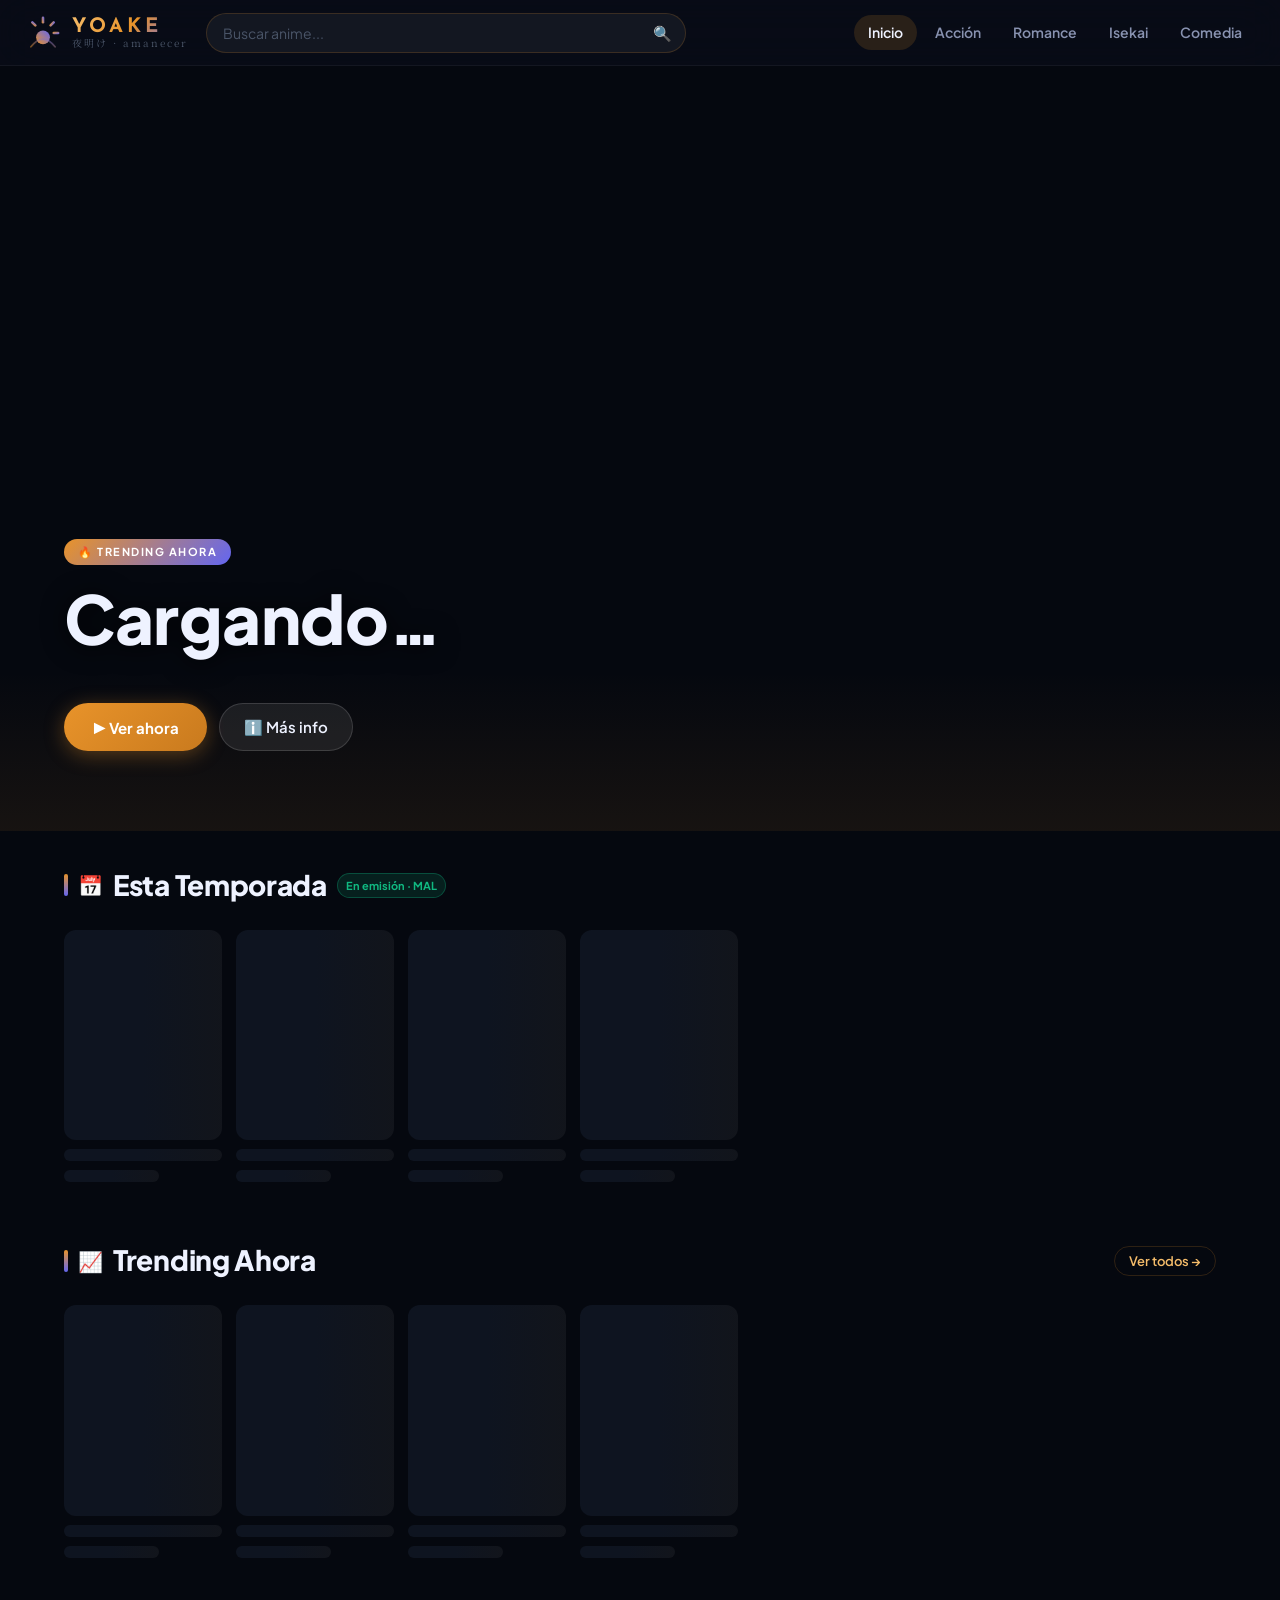
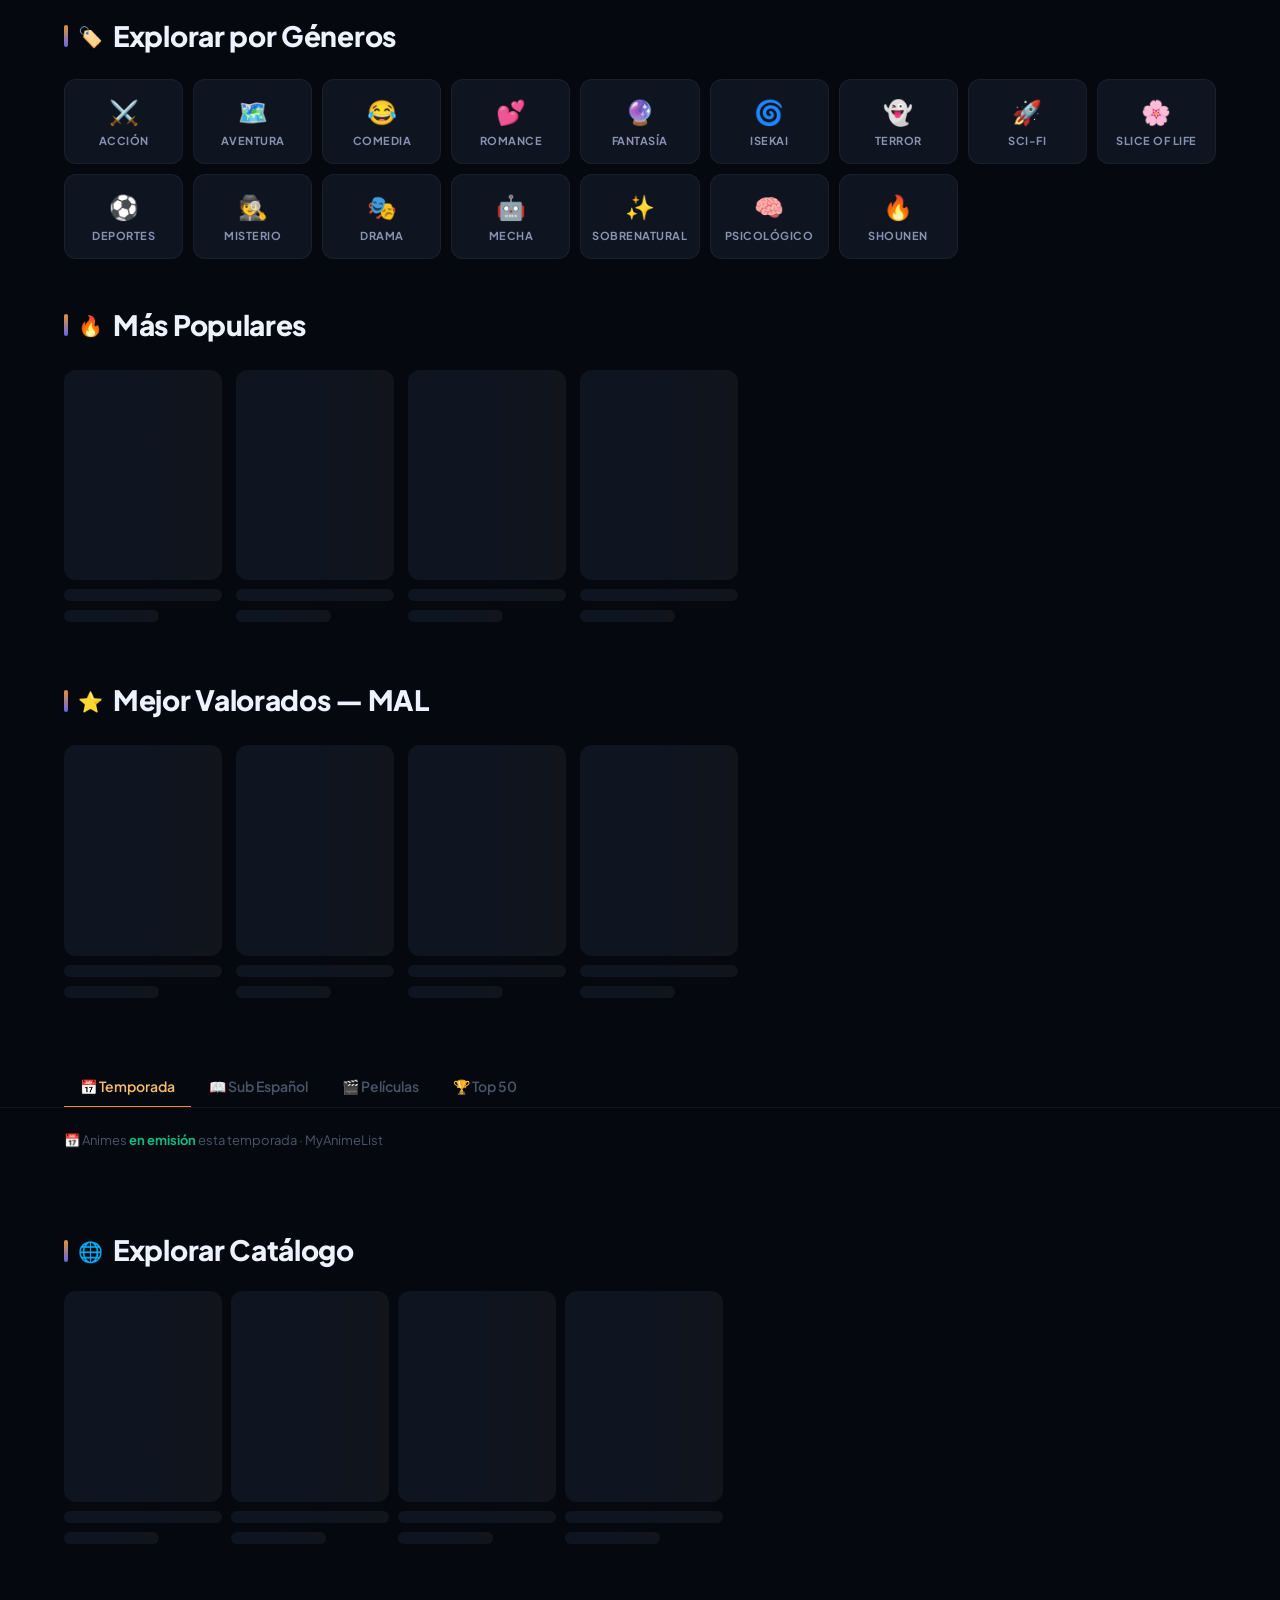
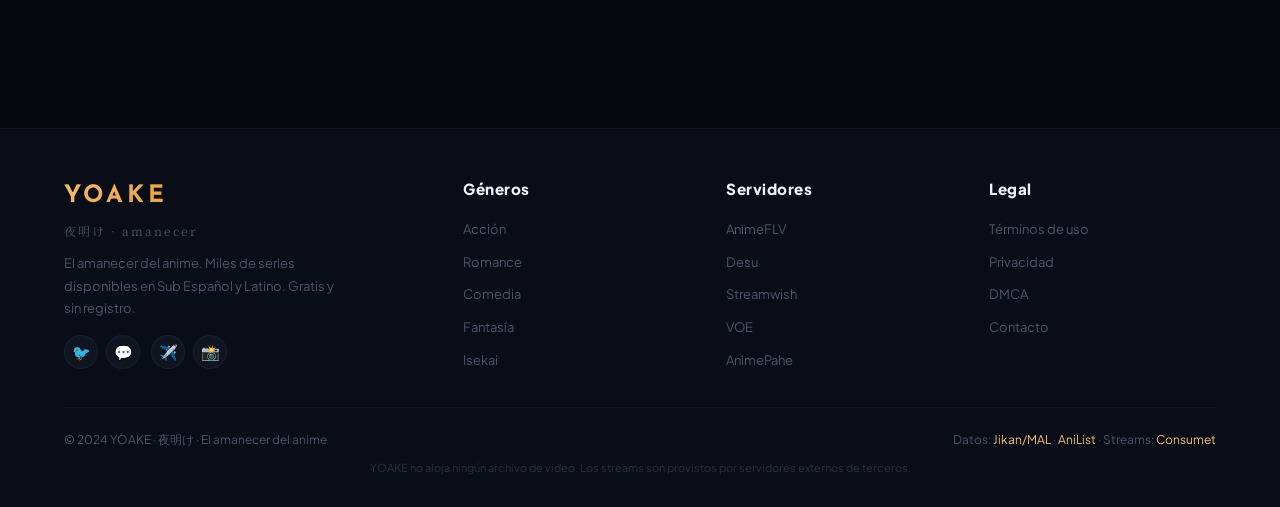
==== commit b508d4ac: "Update index.html" ====
--- a/index.html
+++ b/index.html
@@ -175,7 +175,7 @@
       <div class="scroll-row-wrapper"><button class="scroll-arrow left">‹</button><div class="scroll-row" id="season-row"></div><button class="scroll-arrow right">›</button></div>
     </div>
     <div class="tab-content" id="tab-sub">
-      <p style="color:var(--text-muted);font-size:13px;margin-bottom:18px;padding:0 5%">📖 Subtitulado al español · Gogoanime + HiAnime</p>
+      <p style="color:var(--text-muted);font-size:13px;margin-bottom:18px;padding:0 5%">📖 Subtitulado al español · AnimeFLV + AnimePahe</p>
       <div class="scroll-row-wrapper"><button class="scroll-arrow left">‹</button><div class="scroll-row" id="sub-row"></div><button class="scroll-arrow right">›</button></div>
     </div>
     <div class="tab-content" id="tab-movies">
@@ -225,11 +225,11 @@
     <div class="footer-col">
       <h4>Servidores</h4>
       <ul>
+        <li><a href="#">AnimeFLV</a></li>
         <li><a href="#">Desu</a></li>
         <li><a href="#">Streamwish</a></li>
         <li><a href="#">VOE</a></li>
-        <li><a href="#">Gogoanime</a></li>
-        <li><a href="#">HiAnime</a></li>
+        <li><a href="#">AnimePahe</a></li>
       </ul>
     </div>
     <div class="footer-col">
@@ -244,7 +244,7 @@
   </div>
   <div class="footer-bottom">
     <p>© 2024 YOAKE · 夜明け · El amanecer del anime</p>
-    <p>Datos: <a href="https://jikan.moe" target="_blank" style="color:var(--accent-light)">Jikan/MAL</a> · <a href="https://anilist.co" target="_blank" style="color:var(--accent-light)">AniList</a></p>
+    <p>Datos: <a href="https://jikan.moe" target="_blank" style="color:var(--accent-light)">Jikan/MAL</a> · <a href="https://anilist.co" target="_blank" style="color:var(--accent-light)">AniList</a> · Streams: <a href="https://github.com/consumet/consumet.ts" target="_blank" style="color:var(--accent-light)">Consumet</a></p>
   </div>
   <p class="footer-disclaimer">YOAKE no aloja ningún archivo de video. Los streams son provistos por servidores externos de terceros.</p>
 </footer>
--- a/style.css
+++ b/style.css
@@ -308,6 +308,8 @@
   position:relative;flex-shrink:0;
 }
 .srv-name{position:relative;}
+.srv-quality{font-size:10px;color:var(--text-muted);background:rgba(255,255,255,.06);padding:1px 5px;border-radius:4px;position:relative;font-weight:600;}
+.srv-btn.active .srv-quality{color:var(--text-secondary);}
 .srv-searching{display:flex;align-items:center;gap:10px;color:var(--text-muted);font-size:13px;padding:4px 0;}
 
 /* Sidebar */
